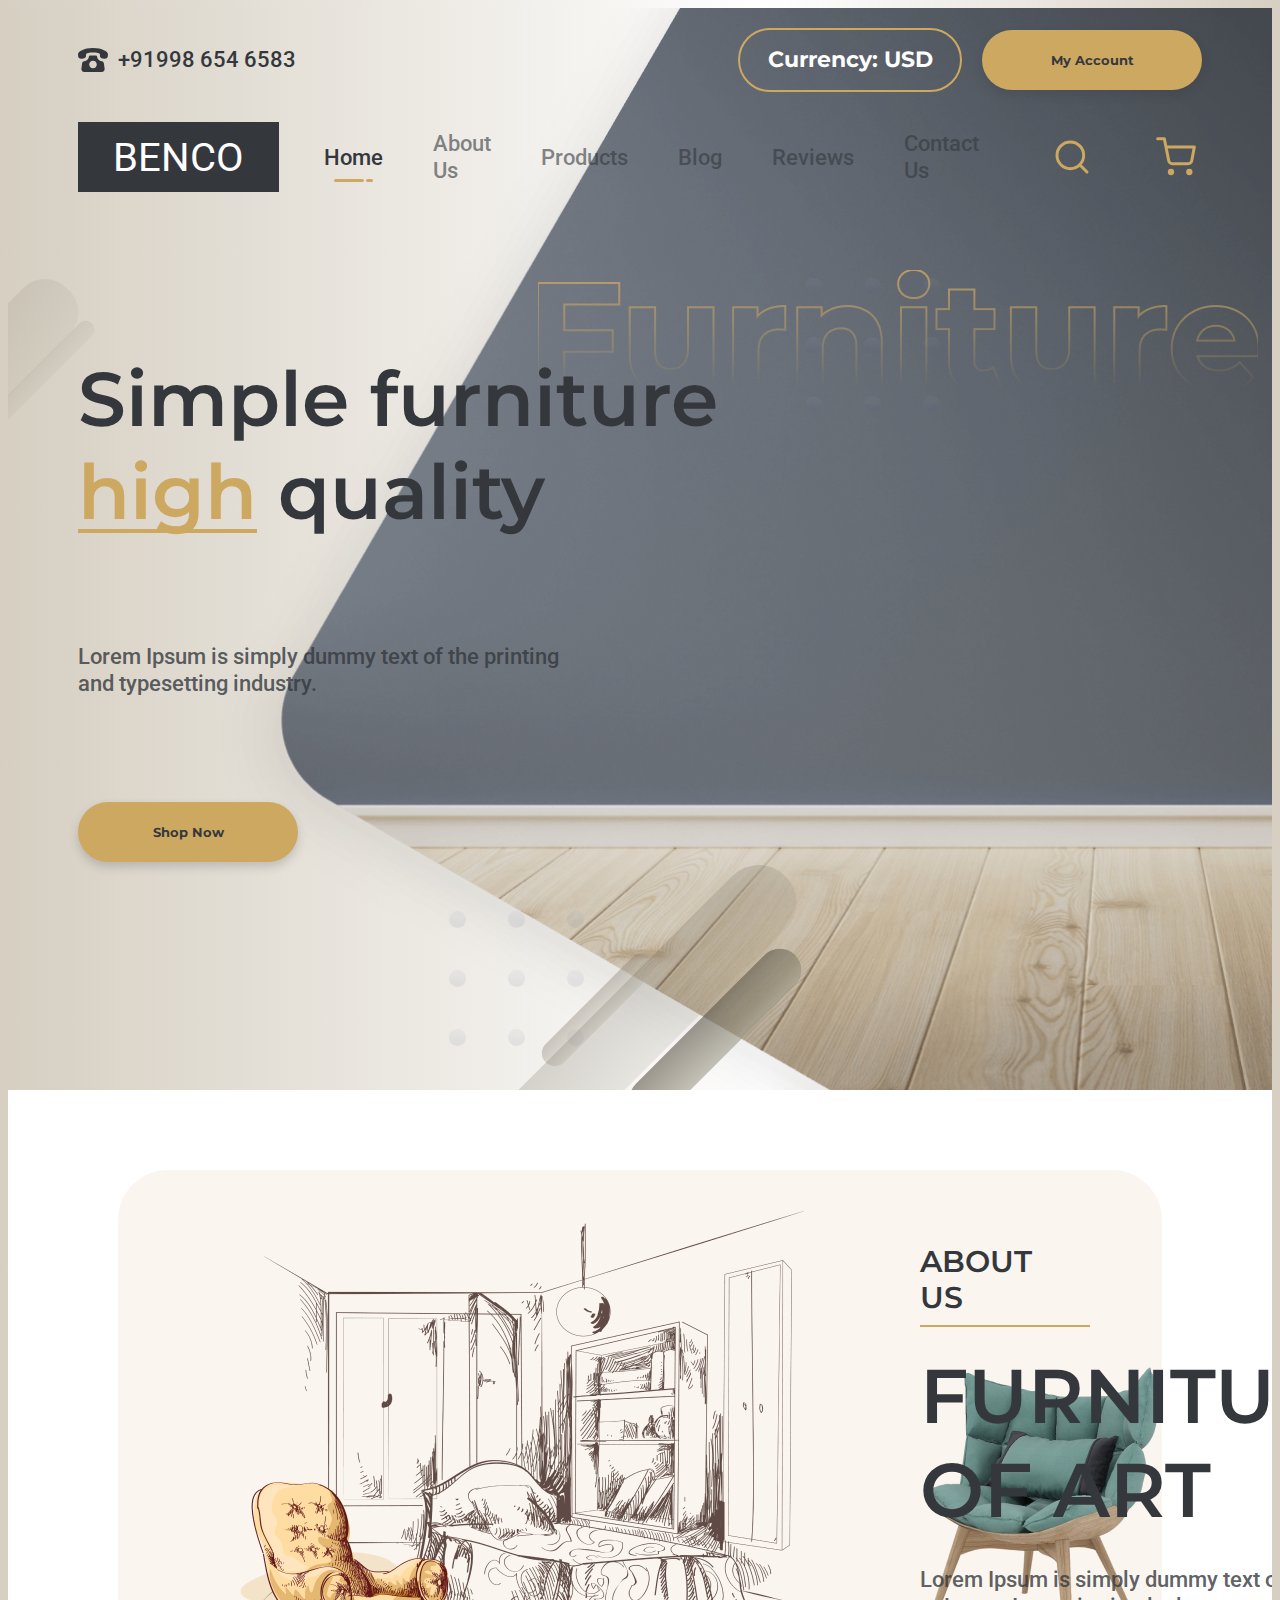
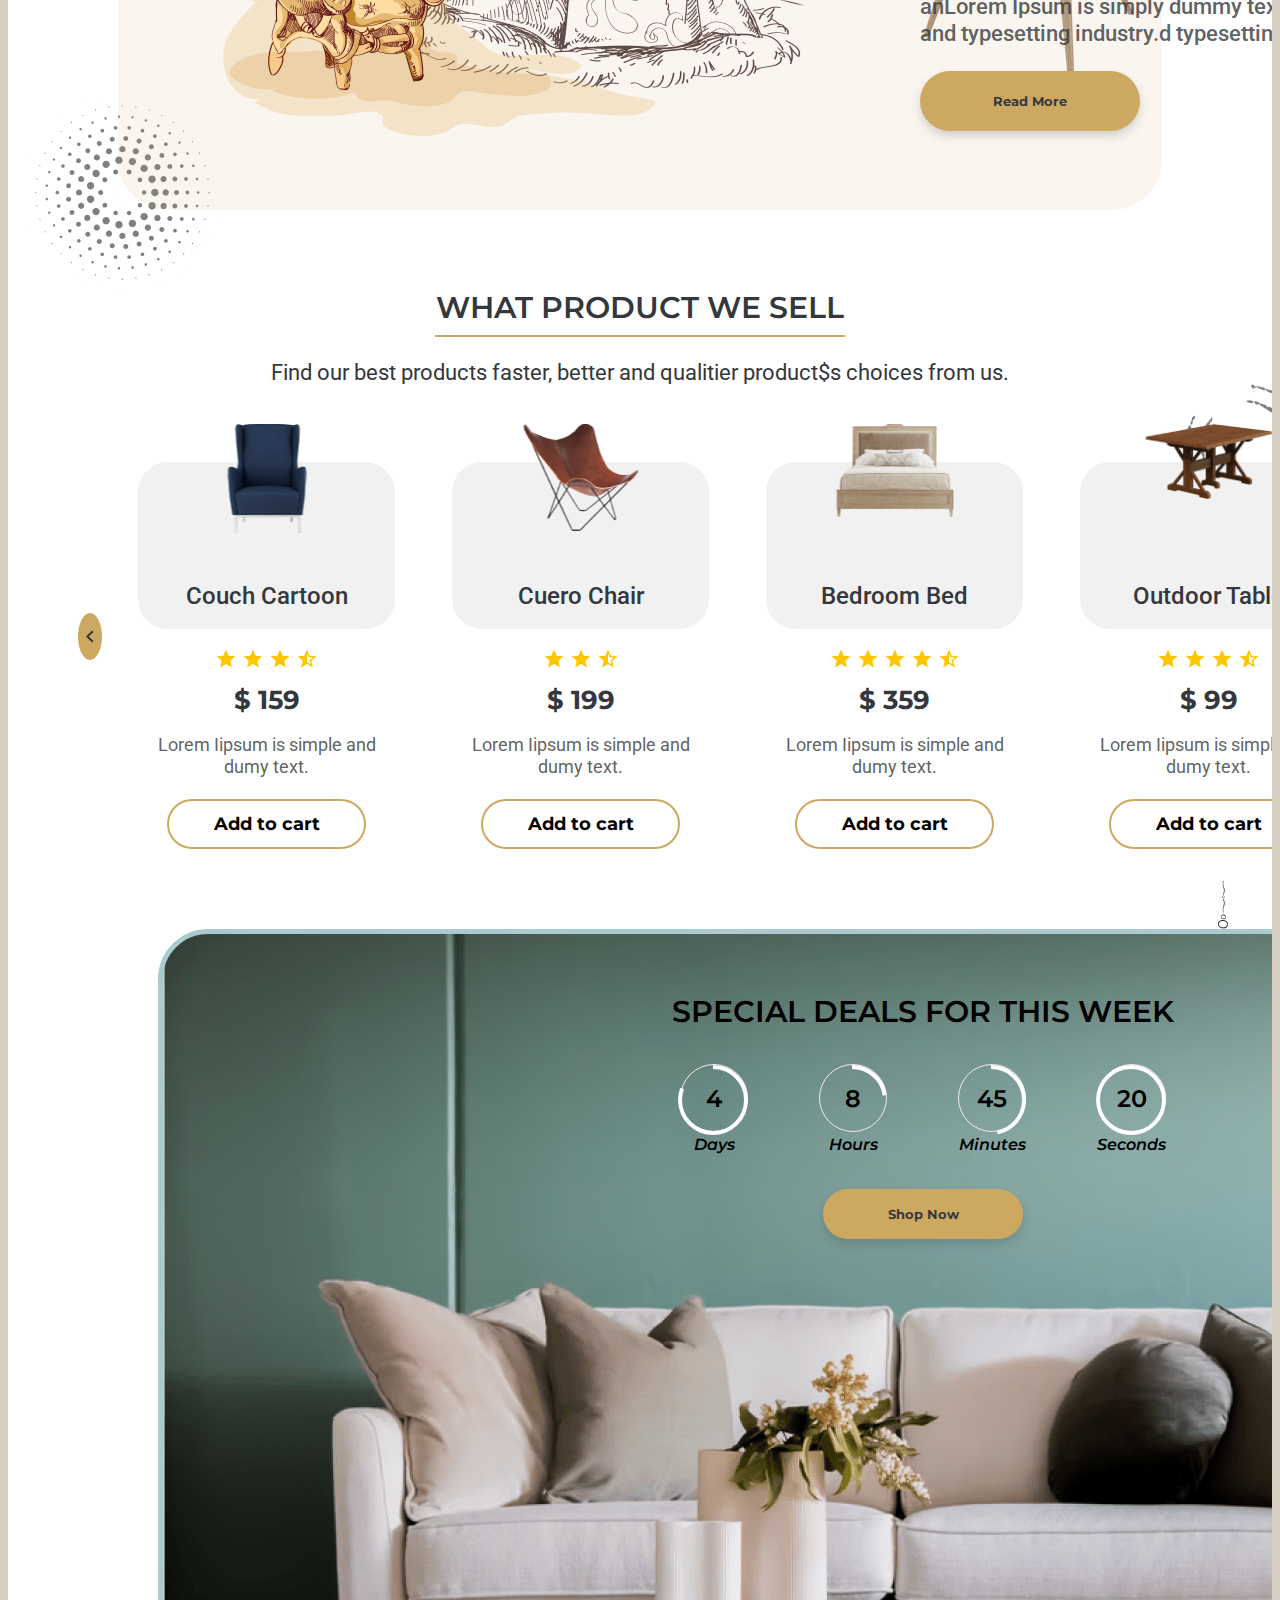
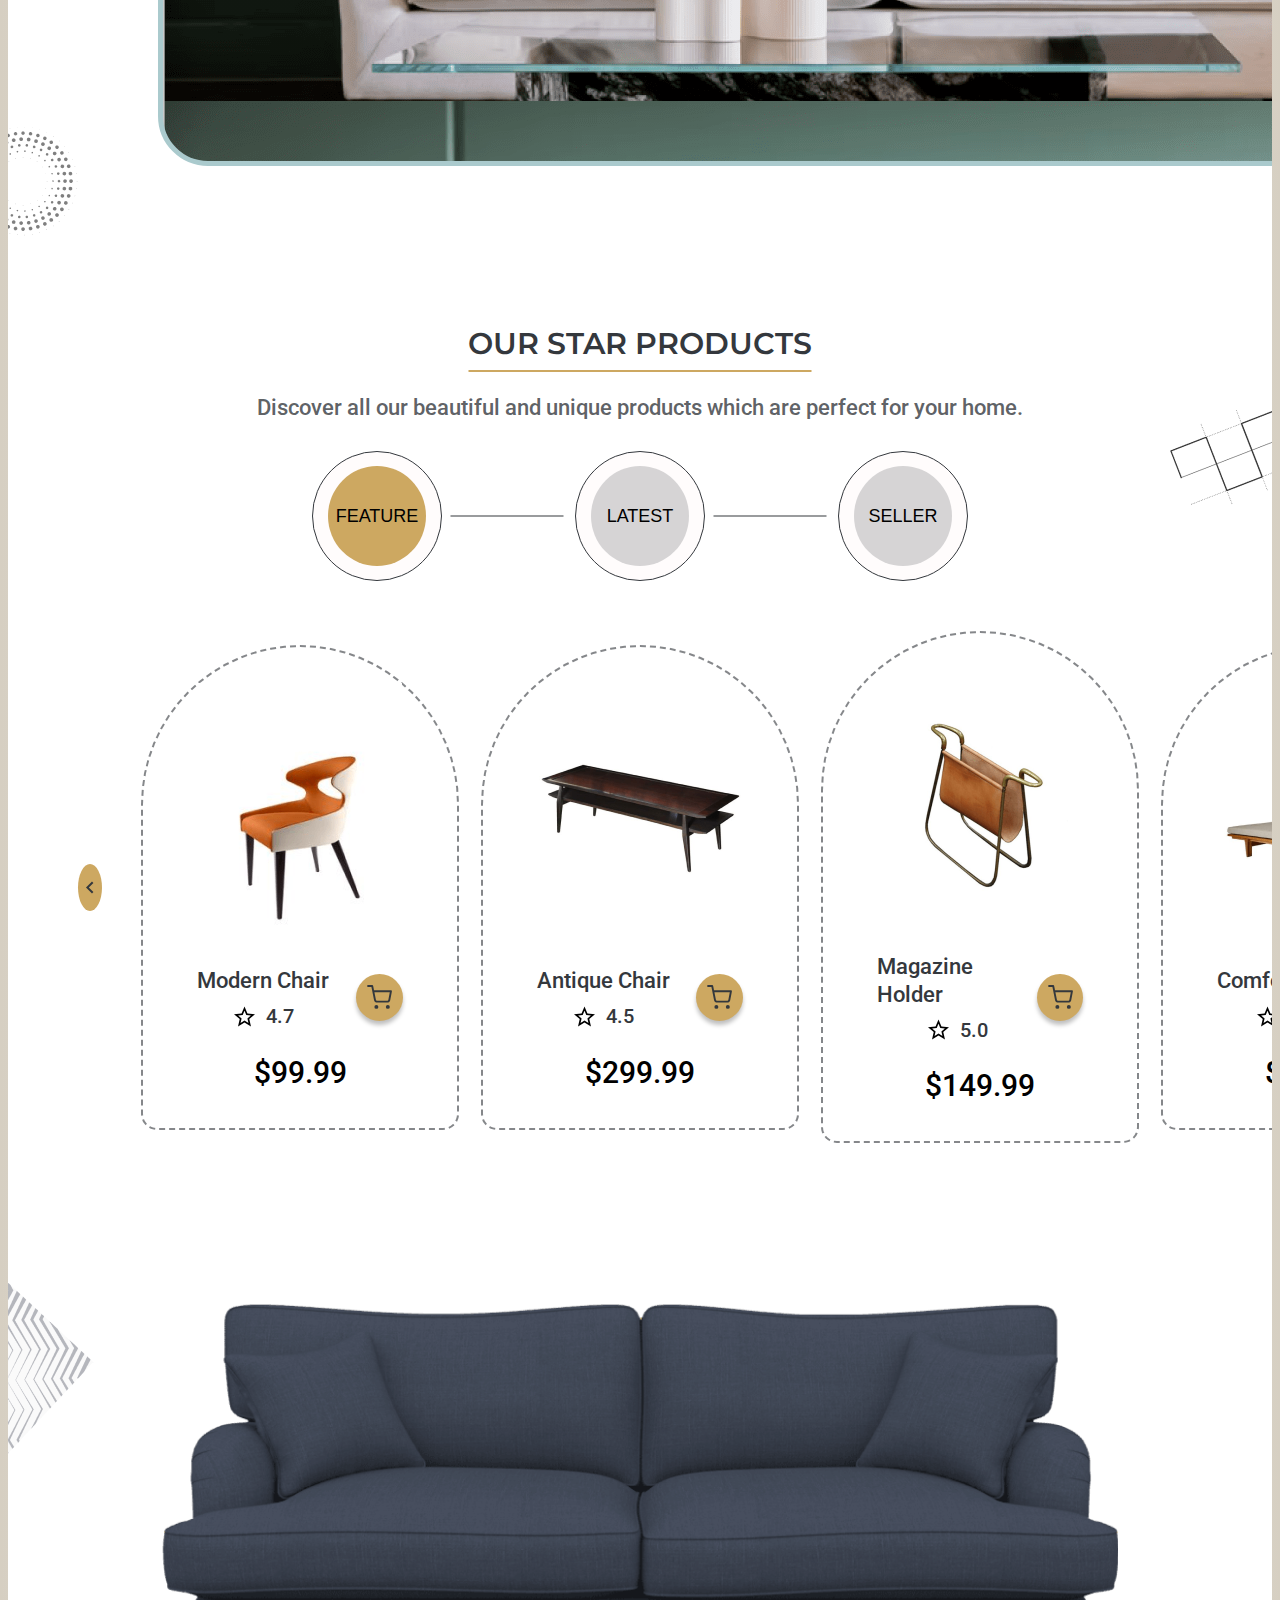
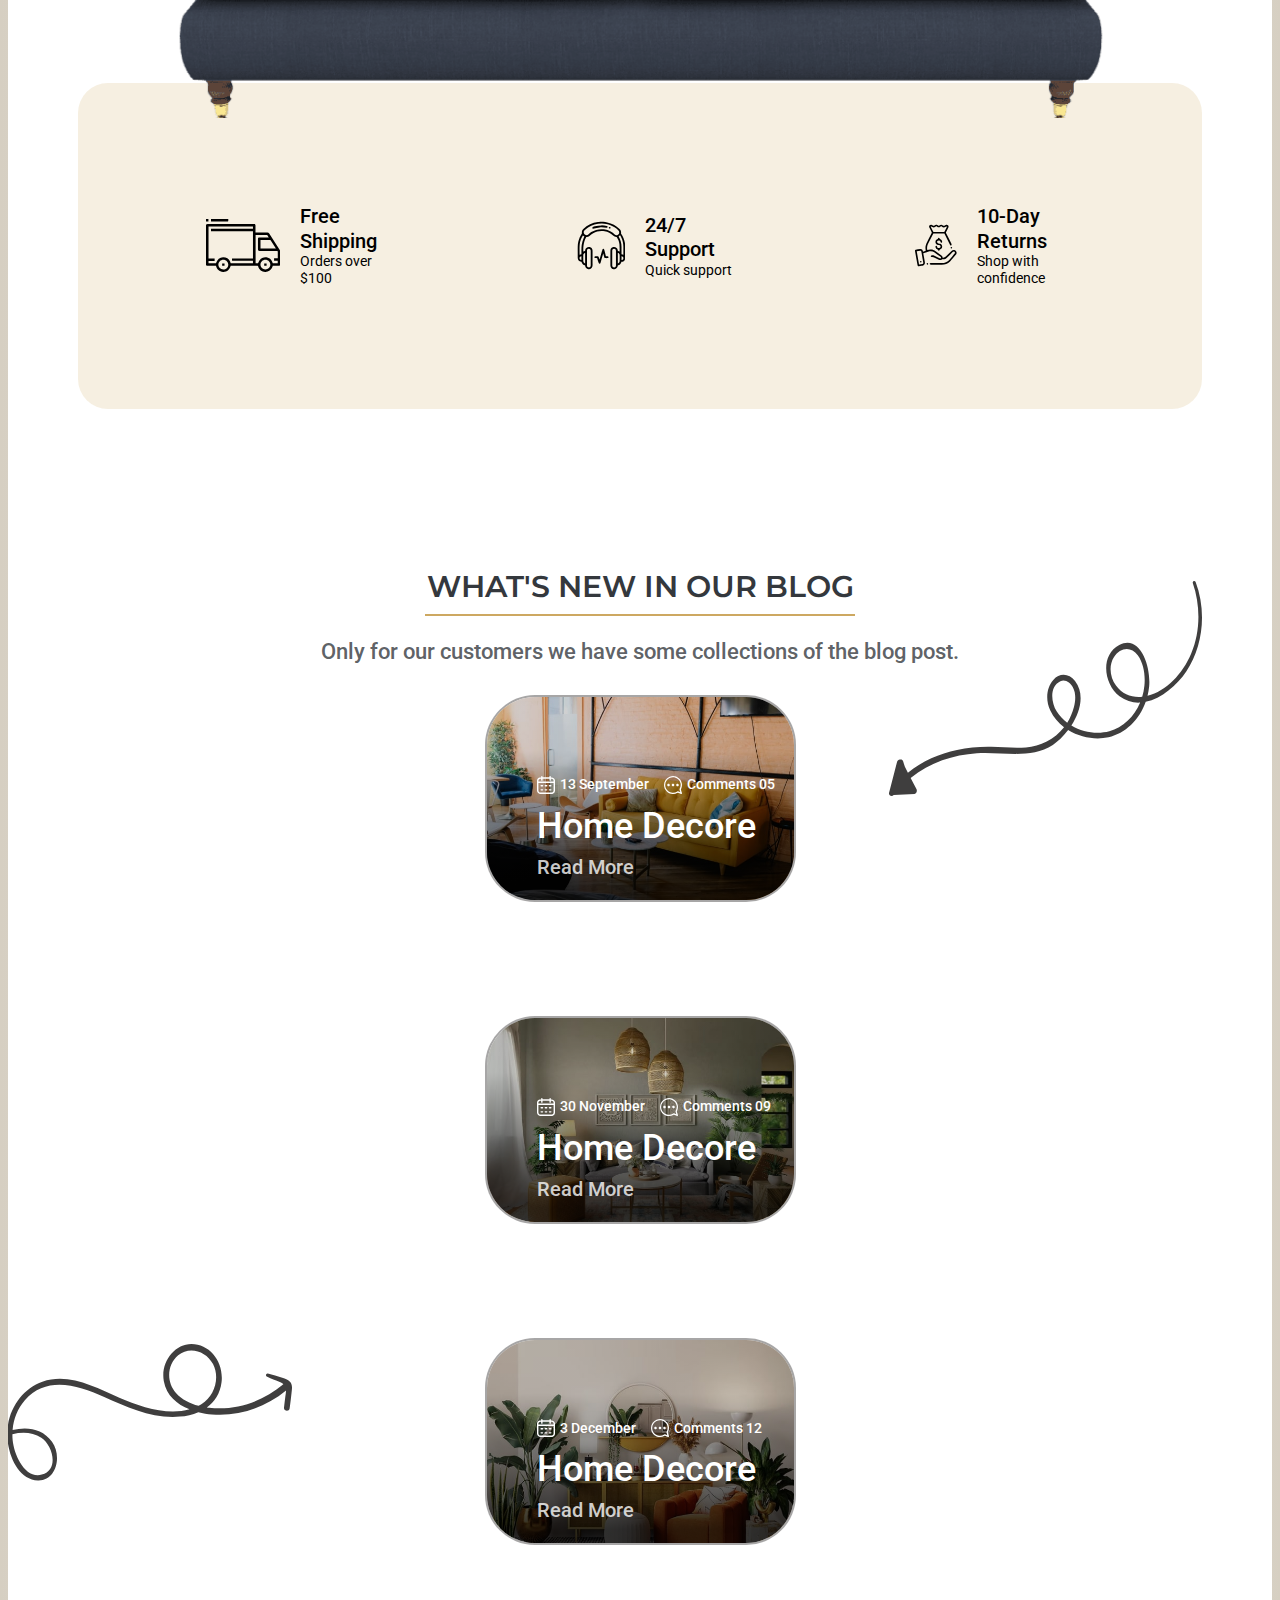
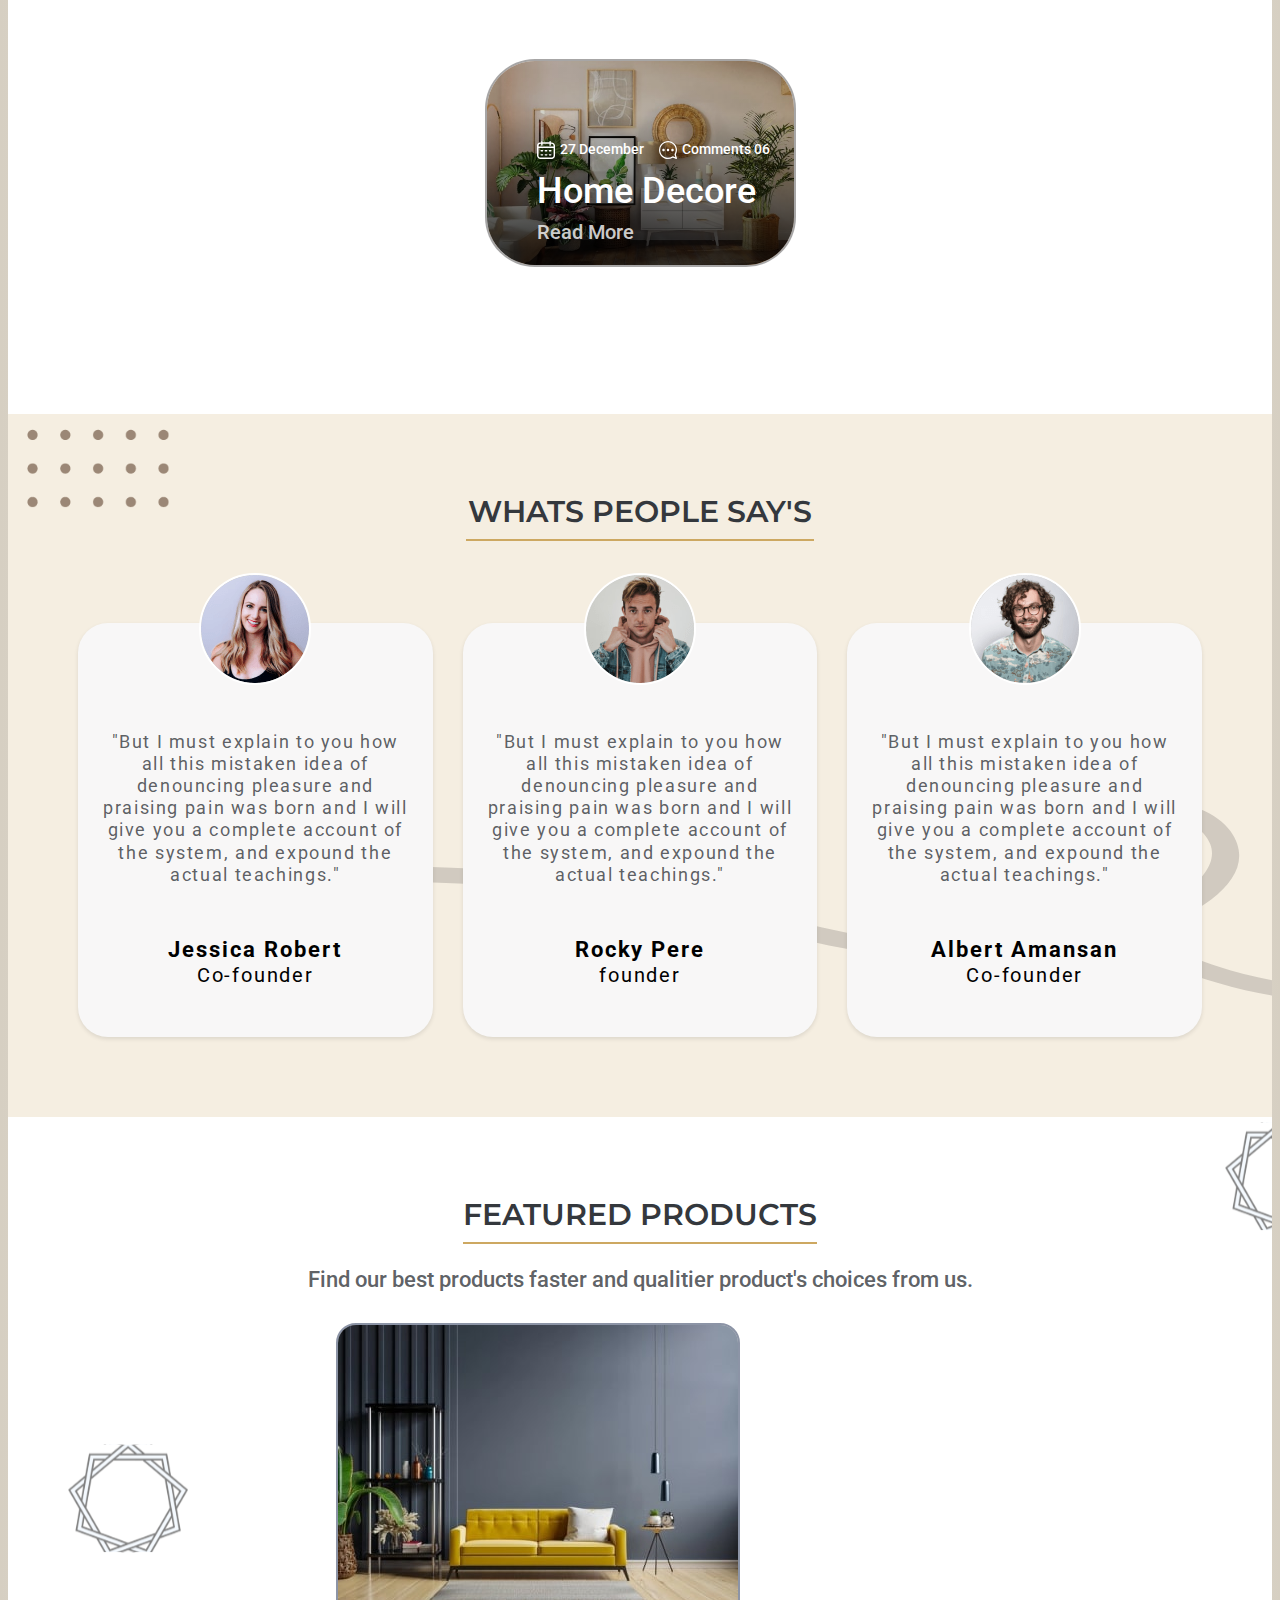
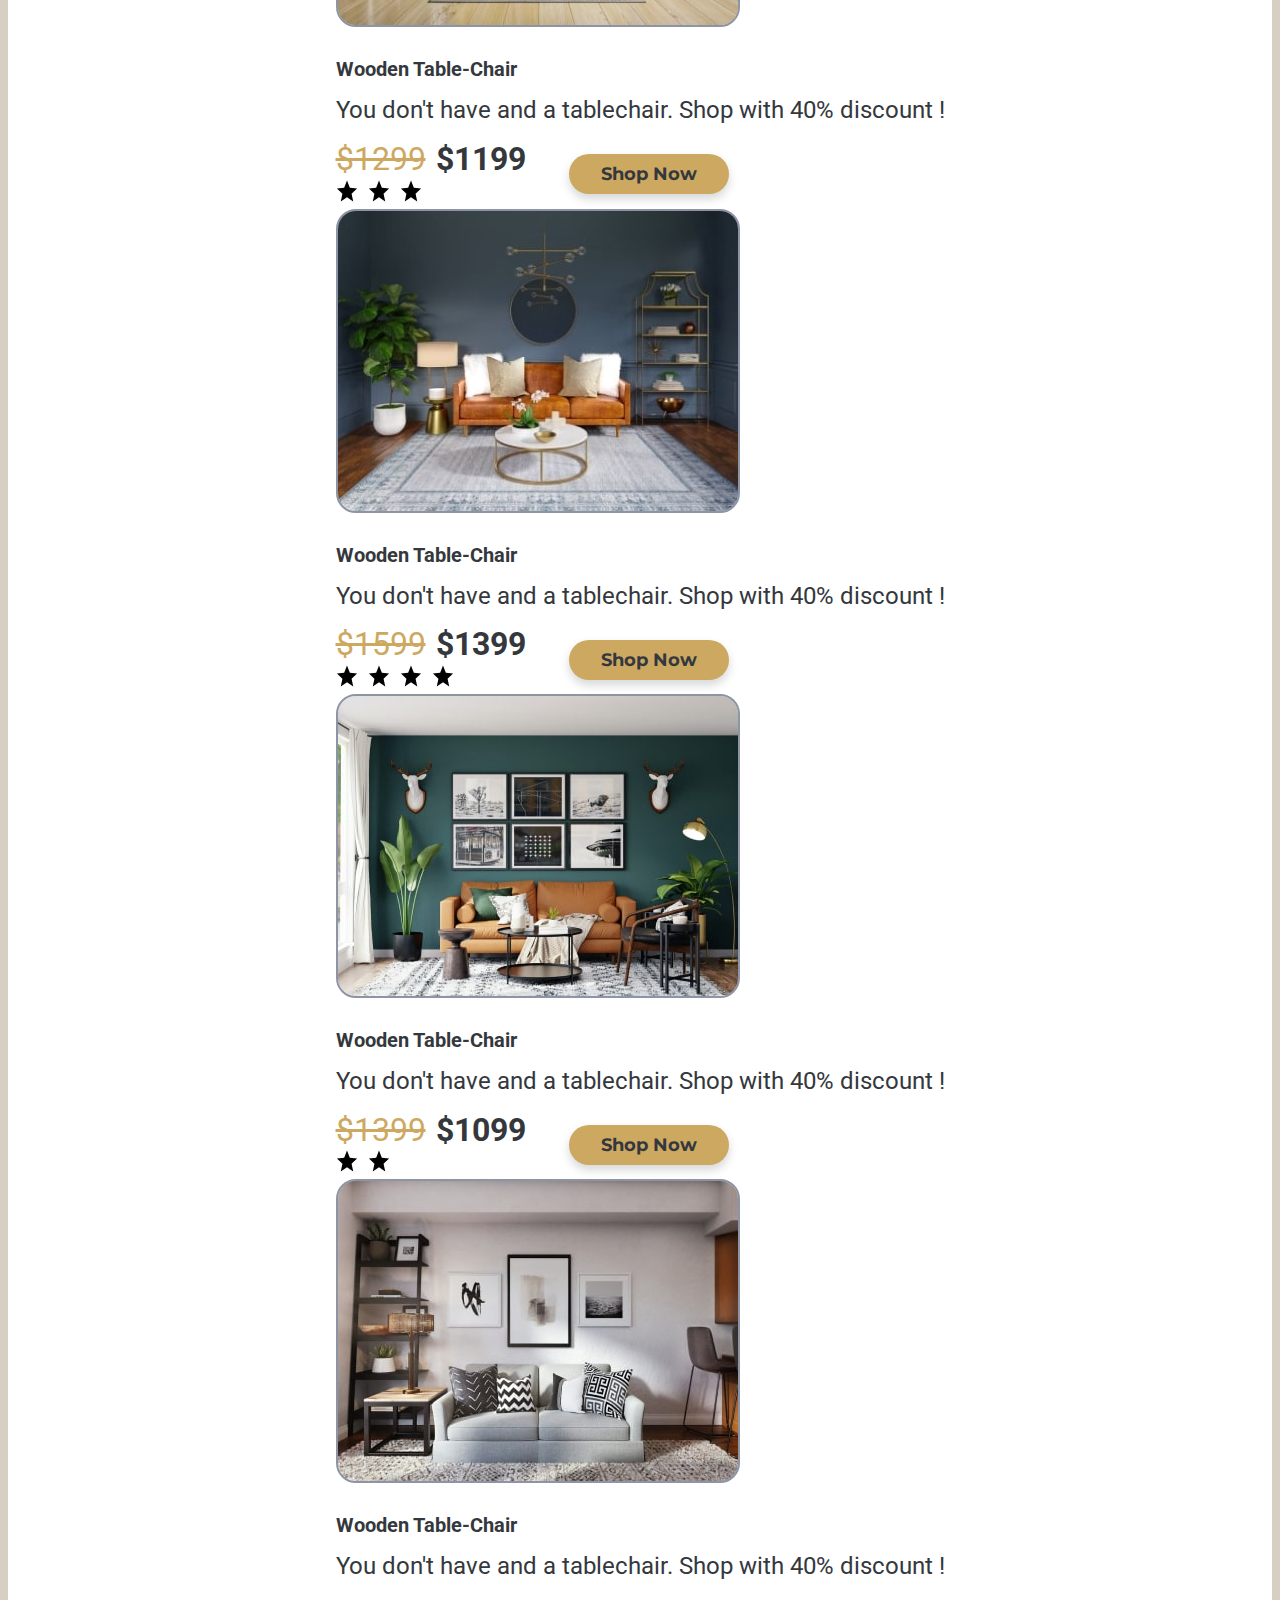
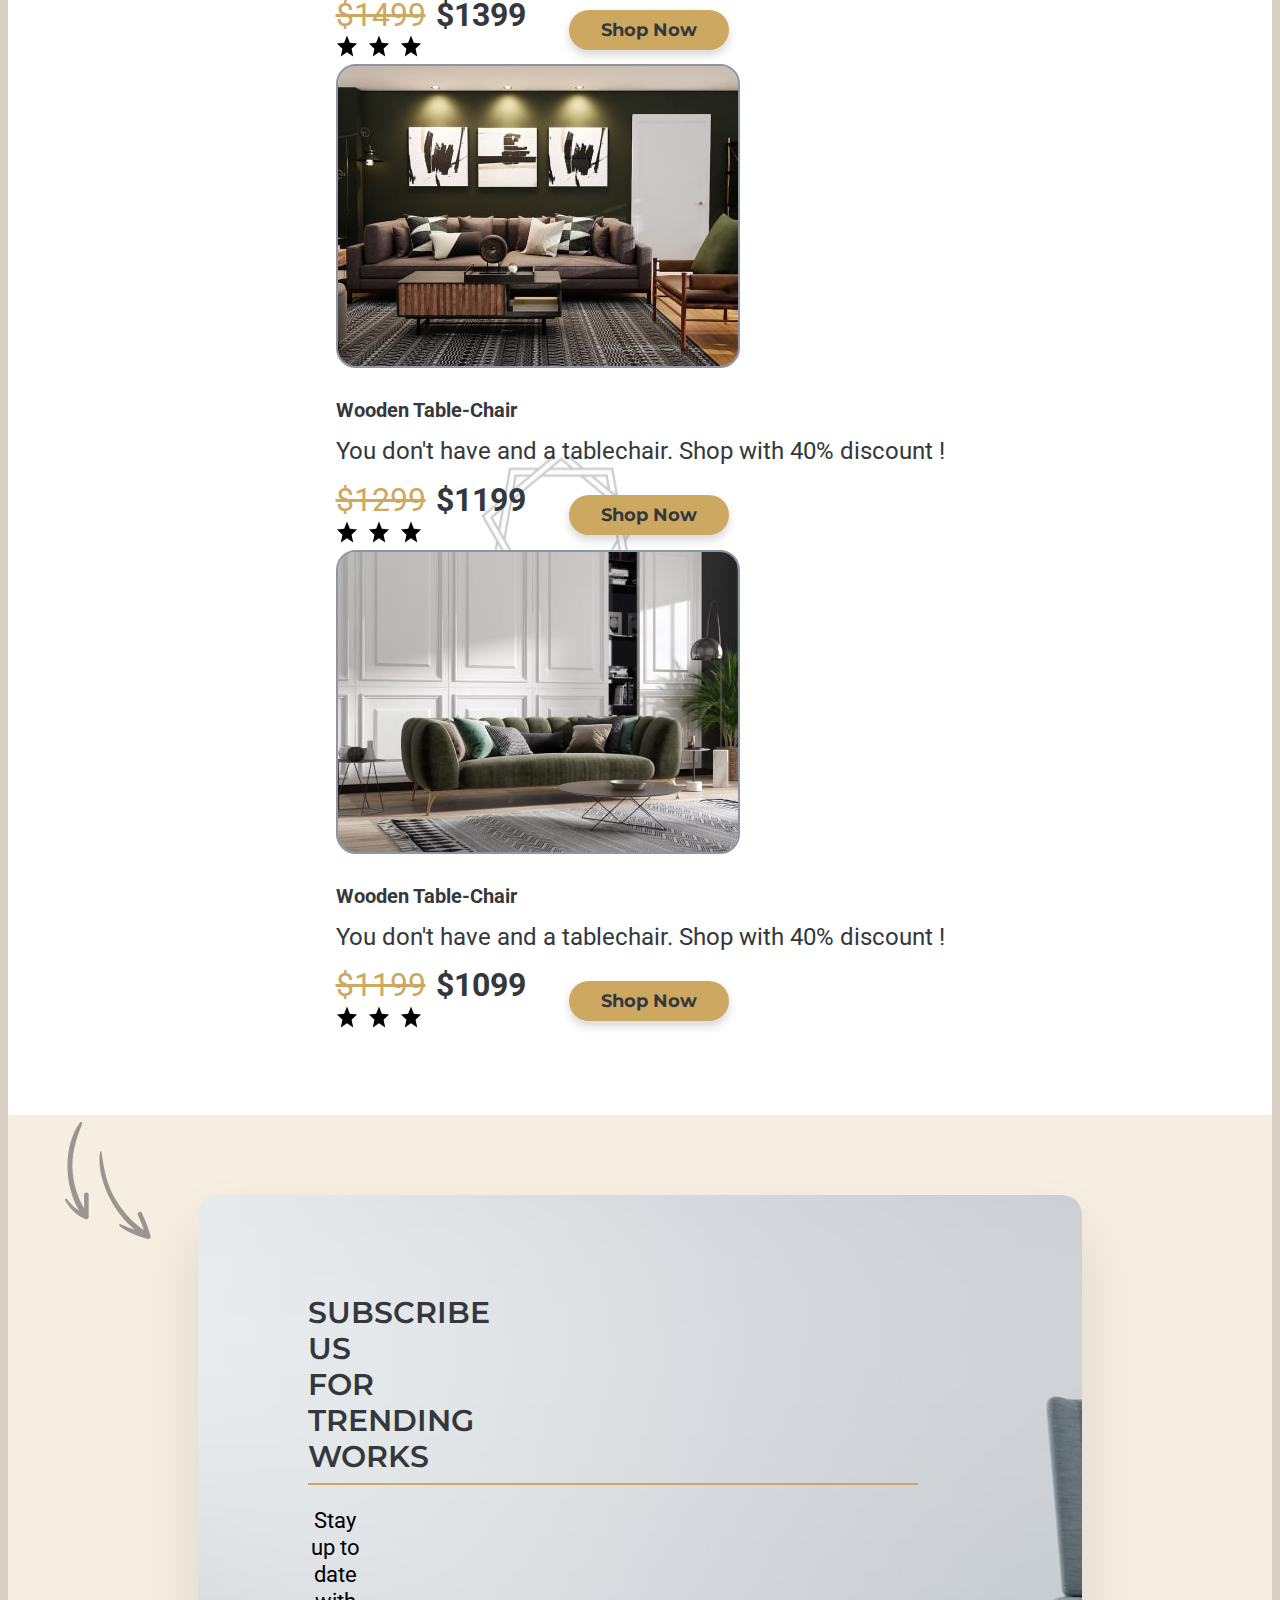
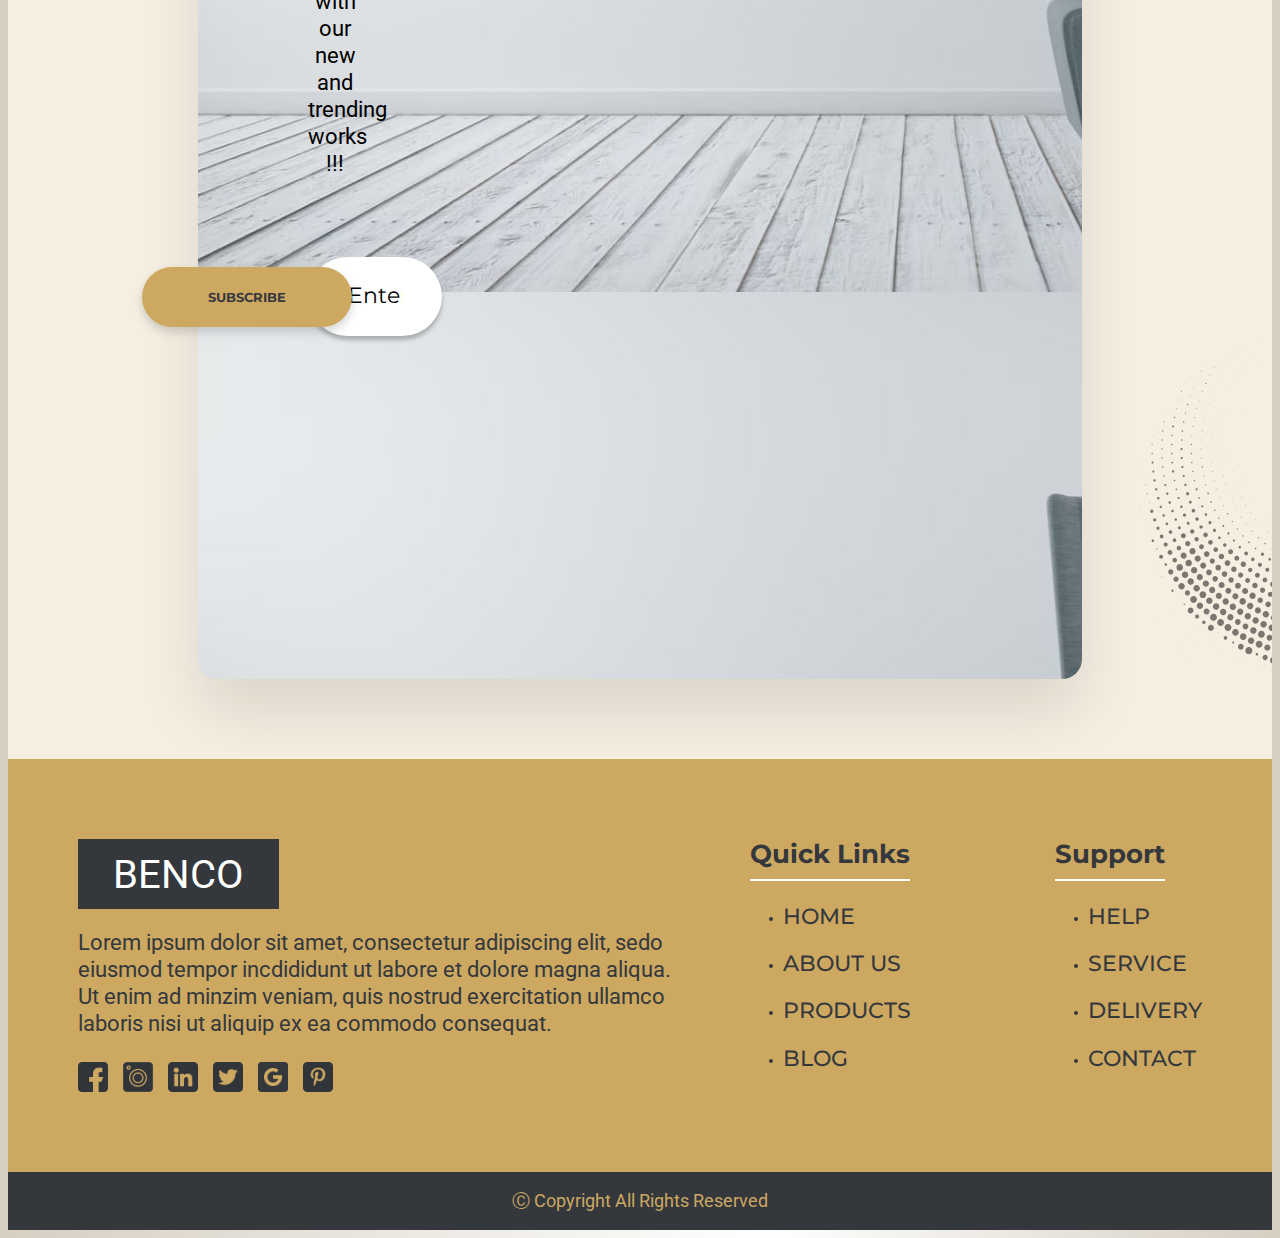
==== index.html @ bec448c9 "work about timer" ====
<!DOCTYPE html>
<html lang="en">
  <head>
    <meta charset="UTF-8" />
    <meta http-equiv="X-UA-Compatible" content="IE=edge" />
    <meta
      name="description"
      content="Online store selling furniture: tables, chairs, armchairs, beds, sofas, dressers, cabinets, etc."
    />
    <meta name="viewport" content="width=device-width, initial-scale=1.0" />
    <title>Furniture store | Home</title>
    <link
      rel="apple-touch-icon"
      sizes="180x180"
      href="./images/favicon/apple-touch-icon.png"
    />
    <link
      rel="icon"
      type="image/png"
      sizes="32x32"
      href="./images/favicon/favicon-32x32.png"
    />
    <link
      rel="icon"
      type="image/png"
      sizes="16x16"
      href="./images/favicon/favicon-16x16.png"
    />
    <link rel="manifest" href="./images/favicon/site.webmanifest" />
    <link
      rel="mask-icon"
      href="./images/favicon/safari-pinned-tab.svg"
      color="#5bbad5"
    />
    <meta name="msapplication-TileColor" content="#da532c" />
    <meta name="theme-color" content="#ffffff" />
    <link
      rel="stylesheet"
      href="https://cdnjs.cloudflare.com/ajax/libs/modern-normalize/2.0.0/modern-normalize.min.css"
      integrity="sha512-4xo8blKMVCiXpTaLzQSLSw3KFOVPWhm/TRtuPVc4WG6kUgjH6J03IBuG7JZPkcWMxJ5huwaBpOpnwYElP/m6wg=="
      crossorigin="anonymous"
      referrerpolicy="no-referrer"
    />
    <link rel="preconnect" href="https://fonts.googleapis.com" />
    <link rel="preconnect" href="https://fonts.gstatic.com" crossorigin />
    <link
      href="https://fonts.googleapis.com/css2?family=Montserrat:ital,wght@0,400;0,500;0,600;0,700;1,600&family=Roboto:ital,wght@0,400;0,500;0,700;1,500&display=swap"
      rel="stylesheet"
    />
    <link rel="stylesheet" href="./prettierrs/prettierrs.json" />
    <link rel="stylesheet" href="./css/main.min.css" />
  </head>
  <body>
    <div class="wrapper">
      <header class="page-header lock-padding">
        <div class="container">
          <div class="page-header__upper-part">
            <div class="page-header__left-part">
              <a class="phone" href="tel:+919986546583" title="Make a call"
                ><svg class="phone-icon">
                  <use
                    href="./images/icons.svg#icon-phone"
                    width="30"
                    height="30"
                  />
                </svg>
                <span>+91998 654 6583</span></a
              >
              <p class="welcome is-hidden" data-welcome-user>
                Welcome <span class="username" data-username></span> to the
                Benko store!
              </p>
            </div>
            <div class="page-header__right-part">
              <div class="page-header__currency">
                <p
                  class="page-header__type-currency page-header__type-currency--home-page"
                >
                  Currency: USD
                </p>
              </div>
              <button
                class="page-header_sign-out-btn btn is-hidden"
                type="button"
                data-sign-out
              >
                Sign out
              </button>
              <button
                class="page-header_account-btn btn"
                type="button"
                data-modal-open
                data-account
              >
                My Account
              </button>
            </div>
          </div>
          <div class="page-header__lower-part">
            <nav class="navigation">
              <a class="logo" href="/">BENCO</a>
              <ul class="navigation__list">
                <li class="navigation__item">
                  <a class="navigation__link navigation__link--active" href="/"
                    >Home</a
                  >
                </li>
                <li class="navigation__item">
                  <a class="navigation__link" href="#about-us">About Us</a>
                </li>
                <li class="navigation__item">
                  <a class="navigation__link" href="#products">Products</a>
                </li>
                <li class="navigation__item">
                  <a class="navigation__link" href="#blog">Blog</a>
                </li>
                <li class="navigation__item">
                  <a class="navigation__link" href="#reviews">Reviews</a>
                </li>
                <li class="navigation__item">
                  <a class="navigation__link" href="#contact">Contact Us</a>
                </li>
              </ul>
            </nav>
            <form class="page-header__search-form">
              <input
                class="page-header__search-input"
                type="text"
                name="search"
              />
              <button class="page-header__search-btn" type="button">
                <svg class="page-header__search-icon">
                  <use
                    href="./images/icons.svg#icon-search"
                    width="40"
                    height="40"
                  />
                </svg>
              </button>
            </form>
            <button class="page-header__basket-btn" type="button">
              <svg class="page-header__basket-icon" width="40" height="40">
                <use href="./images/icons.svg#icon-shopping-cart" />
              </svg>
            </button>
          </div>
        </div>
      </header>
      <main class="page-main">
        <section class="hero">
          <div class="hero__container container">
            <h1 class="hero__title">
              Simple furniture
              <span class="hero__title--accent">high</span> quality
            </h1>
            <p class="hero__text">
              Lorem Ipsum is simply dummy text of the printing and typesetting
              industry.
            </p>
            <div class="hero__animated-decorative-bg">
              <div
                class="hero__decorative-element-bg hero__decorative-element-bg--plant"
              ></div>
              <div
                class="hero__decorative-element-bg hero__decorative-element-bg--sofa"
              ></div>
              <div
                class="hero__decorative-element-bg hero__decorative-element-bg--lamp"
              ></div>
            </div>
            <button class="hero__btn btn" type="button">Shop Now</button>
            <div class="hero_decor hero_decor--up">
              <div class="hero_circle"></div>
              <div class="hero_circle"></div>
              <div class="hero_circle"></div>
              <div class="hero_circle"></div>
              <div class="hero_circle"></div>
              <div class="hero_circle"></div>
              <div class="hero_circle"></div>
              <div class="hero_circle"></div>
              <div class="hero_circle"></div>
            </div>
            <div class="hero_decor hero_decor--down">
              <div class="hero_circle"></div>
              <div class="hero_circle"></div>
              <div class="hero_circle"></div>
              <div class="hero_circle"></div>
              <div class="hero_circle"></div>
              <div class="hero_circle"></div>
              <div class="hero_circle"></div>
              <div class="hero_circle"></div>
              <div class="hero_circle"></div>
            </div>
            <div class="hero_left-wide-line"></div>
            <div class="hero_left-thin-line"></div>
            <div class="hero_down-small-line"></div>
            <div class="hero_down-medium-line"></div>
            <div class="hero_down-big-line"></div>
          </div>
        </section>
        <section class="about-us" id="about-us">
          <div class="about-us__container container">
            <div class="about-us__background">
              <div class="about-us__content">
                <h2 class="about-us__title section-title decor-title-element">
                  About us
                </h2>
                <p class="about-us__after-title">Furniture of art</p>
                <p class="about-us__text">
                  Lorem Ipsum is simply dummy text of the printing anLorem Ipsum
                  is simply dummy text of the printing and typesetting
                  industry.d typesetting industry.
                </p>
                <button class="about-us__btn btn" type="button">
                  Read More
                </button>
              </div>
            </div>
          </div>
        </section>
        <section class="products" id="products">
          <div class="products__container container">
            <h2 class="section-title products__title decor-title-element">
              WHAT PRODUCT WE SELL
            </h2>
            <p class="products__text">
              Find our best products faster, better and qualitier product&#36;s
              choices from us.
            </p>
            <div class="products__slider">
              <button class="products__circle-btn circle-btn" type="button">
                <svg class="circle-btn-icon" width="12" height="15">
                  <use href="./images/icons.svg#icon-vector-left"></use>
                </svg>
              </button>
              <ul class="products__list">
                <li class="products__item">
                  <div class="products__img-wrapper">
                    <img
                      class="products__img"
                      src="./images/couch-cartoon-min.png"
                      alt="blue couch"
                      width="79"
                      height="109"
                    />
                  </div>
                  <div class="products__text-wrapper">
                    <h3 class="products__name">Couch Cartoon</h3>
                  </div>
                  <div class="products__rating">
                    <svg class="products__icon" width="20" height="19">
                      <use href="./images/icons.svg#icon-star-yellow"></use>
                    </svg>
                    <svg class="products__icon" width="20" height="19">
                      <use href="./images/icons.svg#icon-star-yellow"></use>
                    </svg>
                    <svg class="products__icon" width="20" height="19">
                      <use href="./images/icons.svg#icon-star-yellow"></use>
                    </svg>
                    <svg class="products__icon" width="20" height="19">
                      <use
                        href="./images/icons.svg#icon-star-yellow-white"
                      ></use>
                    </svg>
                  </div>
                  <p class="products__price">&#36; 159</p>
                  <p class="products__about-product">
                    Lorem Iipsum is simple and dumy text.
                  </p>
                  <button class="products__btn-add-to-cart" type="button">
                    Add to cart
                  </button>
                </li>
                <li class="products__item">
                  <div class="products__img-wrapper">
                    <img
                      class="products__img"
                      src="./images/cuero-chair-min.png"
                      alt="blue couch"
                      width="115"
                      height="107"
                    />
                  </div>
                  <div class="products__text-wrapper">
                    <h3 class="products__name">Cuero Chair</h3>
                  </div>
                  <div class="products__rating">
                    <svg class="products__icon" width="20" height="19">
                      <use href="./images/icons.svg#icon-star-yellow"></use>
                    </svg>
                    <svg class="products__icon" width="20" height="19">
                      <use href="./images/icons.svg#icon-star-yellow"></use>
                    </svg>
                    <svg class="products__icon" width="20" height="19">
                      <use
                        href="./images/icons.svg#icon-star-yellow-white"
                      ></use>
                    </svg>
                  </div>
                  <p class="products__price">&#36; 199</p>
                  <p class="products__about-product">
                    Lorem Iipsum is simple and dumy text.
                  </p>
                  <button class="products__btn-add-to-cart" type="button">
                    Add to cart
                  </button>
                </li>
                <li class="products__item">
                  <div class="products__img-wrapper">
                    <img
                      class="products__img"
                      src="./images/bedroom-bed-min.png"
                      alt="blue couch"
                      width="117"
                      height="93"
                    />
                  </div>
                  <div class="products__text-wrapper">
                    <h3 class="products__name">Bedroom Bed</h3>
                  </div>
                  <div class="products__rating">
                    <svg class="products__icon" width="20" height="19">
                      <use href="./images/icons.svg#icon-star-yellow"></use>
                    </svg>
                    <svg class="products__icon" width="20" height="19">
                      <use href="./images/icons.svg#icon-star-yellow"></use>
                    </svg>
                    <svg class="products__icon" width="20" height="19">
                      <use href="./images/icons.svg#icon-star-yellow"></use>
                    </svg>
                    <svg class="products__icon" width="20" height="19">
                      <use href="./images/icons.svg#icon-star-yellow"></use>
                    </svg>
                    <svg class="products__icon" width="20" height="19">
                      <use
                        href="./images/icons.svg#icon-star-yellow-white"
                      ></use>
                    </svg>
                  </div>
                  <p class="products__price">&#36; 359</p>
                  <p class="products__about-product">
                    Lorem Iipsum is simple and dumy text.
                  </p>
                  <button class="products__btn-add-to-cart" type="button">
                    Add to cart
                  </button>
                </li>
                <li class="products__item">
                  <div class="products__img-wrapper">
                    <img
                      class="products__img"
                      src="./images/outdoor-table-min.png"
                      alt="blue couch"
                      width="130"
                      height="76"
                    />
                  </div>
                  <div class="products__text-wrapper">
                    <h3 class="products__name">Outdoor Table</h3>
                  </div>
                  <div class="products__rating">
                    <svg class="products__icon" width="20" height="19">
                      <use href="./images/icons.svg#icon-star-yellow"></use>
                    </svg>
                    <svg class="products__icon" width="20" height="19">
                      <use href="./images/icons.svg#icon-star-yellow"></use>
                    </svg>
                    <svg class="products__icon" width="20" height="19">
                      <use href="./images/icons.svg#icon-star-yellow"></use>
                    </svg>
                    <svg class="products__icon" width="20" height="19">
                      <use
                        href="./images/icons.svg#icon-star-yellow-white"
                      ></use>
                    </svg>
                  </div>
                  <p class="products__price">&#36; 99</p>
                  <p class="products__about-product">
                    Lorem Iipsum is simple and dumy text.
                  </p>
                  <button class="products__btn-add-to-cart" type="button">
                    Add to cart
                  </button>
                </li>
                <li class="products__item">
                  <div class="products__img-wrapper">
                    <img
                      class="products__img"
                      src="./images/wooden-drawer-min.png"
                      alt="blue couch"
                      width="80"
                      height="107"
                    />
                  </div>
                  <div class="products__text-wrapper">
                    <h3 class="products__name">Wooden Drawer</h3>
                  </div>
                  <div class="products__rating">
                    <svg class="products__icon" width="20" height="19">
                      <use href="./images/icons.svg#icon-star-yellow"></use>
                    </svg>
                    <svg class="products__icon" width="20" height="19">
                      <use href="./images/icons.svg#icon-star-yellow"></use>
                    </svg>
                    <svg class="products__icon" width="20" height="19">
                      <use
                        href="./images/icons.svg#icon-star-yellow-white"
                      ></use>
                    </svg>
                  </div>
                  <p class="products__price">&#36; 299</p>
                  <p class="products__about-product">
                    Lorem Iipsum is simple and dumy text.
                  </p>
                  <button class="products__btn-add-to-cart" type="button">
                    Add to cart
                  </button>
                </li>
              </ul>
              <button class="products__circle-btn circle-btn" type="button">
                <svg class="circle-btn-icon" width="12" height="15">
                  <use href="./images/icons.svg#icon-vector-right"></use>
                </svg>
              </button>
            </div>
          </div>
        </section>
        <section class="sale" id="sale">
          <div class="sale__container container">
            <div class="sale__content">
              <h2 class="sale__title section-title">
                SPECIAL DEALS FOR THIS WEEK
              </h2>
              <div class="sale__timer">
                <p class="sale__days">
                  <span class="sale__timer-value" data-timer-days
                    >4<svg class="sale__timer-state" height="100" width="100">
                      <circle
                        class="sale__circle days"
                        cx="45"
                        cy="45"
                        r="33"
                        data-visual-timer-days
                      /></svg></span
                  ><span class="sale__timer-text">Days</span>
                </p>
                <p class="sale__hours">
                  <span class="sale__timer-value" data-timer-hours
                    >8<svg class="sale__timer-state" height="100" width="100">
                      <circle
                        class="sale__circle hours"
                        cx="45"
                        cy="45"
                        r="33"
                      /></svg></span
                  ><span class="sale__timer-text">Hours</span>
                </p>
                <p class="sale__minutes">
                  <span class="sale__timer-value" data-timer-minutes
                    >45<svg class="sale__timer-state" height="100" width="100">
                      <circle
                        class="sale__circle minutes"
                        cx="45"
                        cy="45"
                        r="33"
                      /></svg></span
                  ><span class="sale__timer-text">Minutes</span>
                </p>
                <p class="sale__seconds">
                  <span class="sale__timer-value" data-timer-seconds
                    >20<svg class="sale__timer-state" height="100" width="100">
                      <circle
                        class="sale__circle seconds"
                        cx="45"
                        cy="45"
                        r="33"
                      /></svg></span
                  ><span class="sale__timer-text">Seconds</span>
                </p>
              </div>
              <button class="sale__btn btn" type="button">Shop Now</button>
            </div>
          </div>
        </section>
        <section class="star-products">
          <div class="star-products__container container">
            <h2 class="star-products__title section-title decor-title-element">
              OUR STAR PRODUCTS
            </h2>
            <p class="star-products__text">
              Discover all our beautiful and unique products which are perfect
              for your home.
            </p>
            <ul class="star-products__filter">
              <li class="star-products__filter-item">
                <button
                  class="star-products__filter-btn star-products__filter-btn--active"
                  type="button"
                >
                  <div class="filter-btn-circle">
                    <span class="star-products__filter-type">FEATURE</span>
                  </div>
                </button>
              </li>
              <li class="star-products__filter-item">
                <button class="star-products__filter-btn" type="button">
                  <div class="filter-btn-circle">
                    <span class="star-products__filter-type">LATEST</span>
                  </div>
                </button>
              </li>
              <li class="star-products__filter-item">
                <button class="star-products__filter-btn" type="button">
                  <div class="filter-btn-circle">
                    <span class="star-products__filter-type">SELLER</span>
                  </div>
                </button>
              </li>
            </ul>
            <div class="star-products__slider">
              <button
                class="star-products__circle-btn circle-btn"
                type="button"
              >
                <svg class="circle-btn-icon" width="12" height="15">
                  <use href="./images/icons.svg#icon-vector-left"></use>
                </svg>
              </button>
              <ul class="star-products__list">
                <li class="star-products__item">
                  <div class="star-products__img-wrapper">
                    <img
                      src="./images/modern-chair-min.png"
                      alt="chair"
                      width="204"
                      height="270"
                    />
                  </div>
                  <div class="star-products__path-content-wrapper">
                    <div class="star-products__title-rating-wrapper">
                      <h3 class="star-products__title-card">Modern Chair</h3>
                      <p class="star-products__rating">
                        <svg
                          class="star-products__rating-icon"
                          width="23"
                          height="23"
                        >
                          <use
                            href="./images/icons.svg#icon-star-dark-border"
                          ></use>
                        </svg>
                        4.7
                      </p>
                    </div>
                    <button class="star-products__btn-cart" type="button">
                      <svg
                        class="star-products__btn-cart-icon"
                        width="25"
                        height="25"
                      >
                        <use href="./images/icons.svg#icon-shopping-cart" />
                      </svg>
                    </button>
                  </div>
                  <p class="star-products__price">&#36;99.99</p>
                </li>
                <li class="star-products__item">
                  <div class="star-products__img-wrapper">
                    <img
                      src="./images/antique-chair-min.png"
                      alt="chair"
                      width="203"
                      height="155"
                    />
                  </div>
                  <div class="star-products__path-content-wrapper">
                    <div class="star-products__title-rating-wrapper">
                      <h3 class="star-products__title-card">Antique Chair</h3>
                      <p class="star-products__rating">
                        <svg
                          class="star-products__rating-icon"
                          width="23"
                          height="23"
                        >
                          <use
                            href="./images/icons.svg#icon-star-dark-border"
                          ></use>
                        </svg>
                        4.5
                      </p>
                    </div>
                    <button class="star-products__btn-cart" type="button">
                      <svg
                        class="star-products__btn-cart-icon"
                        width="25"
                        height="25"
                      >
                        <use href="./images/icons.svg#icon-shopping-cart" />
                      </svg>
                    </button>
                  </div>
                  <p class="star-products__price">&#36;299.99</p>
                </li>
                <li class="star-products__item">
                  <div class="star-products__img-wrapper">
                    <img
                      src="./images/magazine-holder-min.png"
                      alt="Magazine Holder"
                      width="176"
                      height="176"
                    />
                  </div>
                  <div class="star-products__path-content-wrapper">
                    <div class="star-products__title-rating-wrapper">
                      <h3 class="star-products__title-card">Magazine Holder</h3>
                      <p class="star-products__rating">
                        <svg
                          class="star-products__rating-icon"
                          width="23"
                          height="23"
                        >
                          <use
                            href="./images/icons.svg#icon-star-dark-border"
                          ></use>
                        </svg>
                        5.0
                      </p>
                    </div>
                    <button class="star-products__btn-cart" type="button">
                      <svg
                        class="star-products__btn-cart-icon"
                        width="25"
                        height="25"
                      >
                        <use href="./images/icons.svg#icon-shopping-cart" />
                      </svg>
                    </button>
                  </div>
                  <p class="star-products__price">&#36;149.99</p>
                </li>
                <li class="star-products__item">
                  <div class="star-products__img-wrapper">
                    <img
                      src="./images/comfort-chair-min.png"
                      alt="chair"
                      width="193"
                      height="193"
                    />
                  </div>
                  <div class="star-products__path-content-wrapper">
                    <div class="star-products__title-rating-wrapper">
                      <h3 class="star-products__title-card">Comfort Chair</h3>
                      <p class="star-products__rating">
                        <svg
                          class="star-products__rating-icon"
                          width="23"
                          height="23"
                        >
                          <use
                            href="./images/icons.svg#icon-star-dark-border"
                          ></use>
                        </svg>
                        3.5
                      </p>
                    </div>
                    <button class="star-products__btn-cart" type="button">
                      <svg
                        class="star-products__btn-cart-icon"
                        width="25"
                        height="25"
                      >
                        <use href="./images/icons.svg#icon-shopping-cart" />
                      </svg>
                    </button>
                  </div>
                  <p class="star-products__price">&#36;599.99</p>
                </li>
              </ul>
              <button
                class="star-products__circle-btn circle-btn"
                type="button"
              >
                <svg class="circle-btn-icon" width="12" height="15">
                  <use href="./images/icons.svg#icon-vector-right"></use>
                </svg>
              </button>
            </div>
          </div>
        </section>
        <section class="advantages">
          <div class="advantages__container container">
            <h2 class="visually-hidden">Advantages</h2>
            <div class="advantages__centre-decor"></div>
            <ul class="advantages__list">
              <li class="advantages__item">
                <svg class="advantages__icon" width="94" height="67">
                  <use href="./images/icons.svg#icon-truck"></use>
                </svg>
                <div class="advantages__info">
                  <h3 class="advantages__title">Free Shipping</h3>
                  <p class="advantages__text">Orders over &#36;100</p>
                </div>
              </li>
              <li class="advantages__item">
                <svg class="advantages__icon" width="94" height="67">
                  <use href="./images/icons.svg#icon-call"></use>
                </svg>
                <div class="advantages__info">
                  <h3 class="advantages__title">24/7 Support</h3>
                  <p class="advantages__text">Quick support</p>
                </div>
              </li>
              <li class="advantages__item">
                <svg class="advantages__icon" width="94" height="67">
                  <use href="./images/icons.svg#icon-money"></use>
                </svg>
                <div class="advantages__info">
                  <h3 class="advantages__title">10-Day Returns</h3>
                  <p class="advantages__text">Shop with confidence</p>
                </div>
              </li>
            </ul>
          </div>
        </section>
        <section class="blog" id="blog">
          <div class="blog__container container">
            <h2 class="blog__title section-title decor-title-element">
              WHAT&#39;S NEW IN OUR BLOG
            </h2>
            <p class="blog__text">
              Only for our customers we have some collections of the blog post.
            </p>
            <ul class="blog__list">
              <li class="blog__item">
                <img
                  class="blog__img"
                  src="./images/post-1-min.jpg"
                  alt="living room"
                  width="585"
                  height="388"
                />
                <div class="blog__post-bg"></div>
                <div class="blog__info">
                  <div class="blog__upper-part">
                    <p class="blog__date">
                      <svg class="blog__icon" width="18" height="18">
                        <use href="./images/icons.svg#icon-calendar"></use></svg
                      >13 September
                    </p>
                    <p class="blog__comments">
                      <svg class="blog__icon" width="18" height="18">
                        <use href="./images/icons.svg#icon-comment"></use></svg
                      >Comments 05
                    </p>
                  </div>
                  <h3 class="blog__post-title">Home Decore</h3>
                  <a class="blog__post-link" href="/" title="Follow the link"
                    >Read More</a
                  >
                </div>
              </li>
              <li class="blog__item">
                <img
                  class="blog__img"
                  src="./images/post-2-min.jpg"
                  alt="living room"
                  width="585"
                  height="388"
                />
                <div class="blog__post-bg"></div>
                <div class="blog__info">
                  <div class="blog__upper-part">
                    <p class="blog__date">
                      <svg class="blog__icon" width="18" height="18">
                        <use href="./images/icons.svg#icon-calendar"></use></svg
                      >30 November
                    </p>
                    <p class="blog__comments">
                      <svg class="blog__icon" width="18" height="18">
                        <use href="./images/icons.svg#icon-comment"></use></svg
                      >Comments 09
                    </p>
                  </div>
                  <h3 class="blog__post-title">Home Decore</h3>
                  <a class="blog__post-link" href="/" title="Follow the link"
                    >Read More</a
                  >
                </div>
              </li>
              <li class="blog__item">
                <img
                  class="blog__img"
                  src="./images/post-3-min.jpg"
                  alt="living room"
                  width="585"
                  height="388"
                />
                <div class="blog__post-bg"></div>
                <div class="blog__info">
                  <div class="blog__upper-part">
                    <p class="blog__date">
                      <svg class="blog__icon" width="18" height="18">
                        <use href="./images/icons.svg#icon-calendar"></use></svg
                      >3 December
                    </p>
                    <p class="blog__comments">
                      <svg class="blog__icon" width="18" height="18">
                        <use href="./images/icons.svg#icon-comment"></use></svg
                      >Comments 12
                    </p>
                  </div>
                  <h3 class="blog__post-title">Home Decore</h3>
                  <a class="blog__post-link" href="/" title="Follow the link"
                    >Read More</a
                  >
                </div>
              </li>
              <li class="blog__item">
                <img
                  class="blog__img"
                  src="./images/post-4-min.jpg"
                  alt="living room"
                  width="585"
                  height="388"
                />
                <div class="blog__post-bg"></div>
                <div class="blog__info">
                  <div class="blog__upper-part">
                    <p class="blog__date">
                      <svg class="blog__icon" width="18" height="18">
                        <use href="./images/icons.svg#icon-calendar"></use></svg
                      >27 December
                    </p>
                    <p class="blog__comments">
                      <svg class="blog__icon" width="18" height="18">
                        <use href="./images/icons.svg#icon-comment"></use></svg
                      >Comments 06
                    </p>
                  </div>
                  <h3 class="blog__post-title">Home Decore</h3>
                  <a class="blog__post-link" href="/" title="Follow the link"
                    >Read More</a
                  >
                </div>
              </li>
            </ul>
            <div class="blog__accent-bg"></div>
          </div>
        </section>
        <section class="reviews" id="reviews">
          <div class="reviews__container container">
            <h2 class="reviews__title section-title decor-title-element">
              WHATS PEOPLE SAY&#39;S
            </h2>
            <ul class="reviews__list">
              <li class="reviews__item">
                <div class="reviews__img-wrapper">
                  <img
                    class="reviews__user-photo"
                    src="./images/user-1-min.png"
                    alt="person"
                    width="108"
                    height="108"
                  />
                </div>
                <div class="reviews__content-wrapper">
                  <p class="reviews__text">
                    &#34;But I must explain to you how all this mistaken idea of
                    denouncing pleasure and praising pain was born and I will
                    give you a complete account of the system, and expound the
                    actual teachings.&#34;
                  </p>
                  <p class="reviews__name">Jessica Robert</p>
                  <p class="reviews__profession">Co-founder</p>
                </div>
              </li>
              <li class="reviews__item">
                <div class="reviews__img-wrapper">
                  <img
                    class="reviews__user-photo"
                    src="./images/user-2-min.png"
                    alt="person"
                    width="108"
                    height="108"
                  />
                </div>
                <div class="reviews__content-wrapper">
                  <p class="reviews__text">
                    &#34;But I must explain to you how all this mistaken idea of
                    denouncing pleasure and praising pain was born and I will
                    give you a complete account of the system, and expound the
                    actual teachings.&#34;
                  </p>
                  <p class="reviews__name">Rocky Pere</p>
                  <p class="reviews__profession">founder</p>
                </div>
              </li>
              <li class="reviews__item">
                <div class="reviews__img-wrapper">
                  <img
                    class="reviews__user-photo"
                    src="./images/user-3-min.png"
                    alt="person"
                    width="108"
                    height="108"
                  />
                </div>
                <div class="reviews__content-wrapper">
                  <p class="reviews__text">
                    &#34;But I must explain to you how all this mistaken idea of
                    denouncing pleasure and praising pain was born and I will
                    give you a complete account of the system, and expound the
                    actual teachings.&#34;
                  </p>
                  <p class="reviews__name">Albert Amansan</p>
                  <p class="reviews__profession">Co-founder</p>
                </div>
              </li>
            </ul>
          </div>
        </section>
        <section class="featured-products">
          <div class="featured-products__container container">
            <h2
              class="featured-products__title section-title decor-title-element"
            >
              FEATURED PRODUCTS
            </h2>
            <p class="featured-products__text">
              Find our best products faster and qualitier product&#39;s choices
              from us.
            </p>
            <ul class="featured-products__list">
              <li class="featured-products__item">
                <div class="featured-products__img-wrapper">
                  <img
                    class="featured-products__img"
                    src="./images/featured-products-img-1-min.jpg"
                    alt="living room"
                    width="400"
                    height="300"
                  />
                </div>
                <h3 class="featured-products__card-title">
                  Wooden Table-Chair
                </h3>
                <p class="featured-products__card-text">
                  You don&#39;t have and a tablechair. Shop with 40&#37;
                  discount !
                </p>
                <div class="featured-products__price-btn-rating">
                  <div>
                    <p class="featured-products__price">
                      <s class="featured-products__old-price">&#36;1299</s
                      >&#36;1199
                    </p>
                    <ul class="featured-products__rating-list">
                      <li class="featured-products__rating-item">
                        <svg
                          class="featured-products__rating-icon"
                          width="22"
                          height="24"
                        >
                          <use href="./images/icons.svg#icon-star-dark"></use>
                        </svg>
                      </li>
                      <li class="featured-products__rating-item">
                        <svg
                          class="featured-products__rating-icon"
                          width="22"
                          height="24"
                        >
                          <use href="./images/icons.svg#icon-star-dark"></use>
                        </svg>
                      </li>
                      <li class="featured-products__rating-item">
                        <svg
                          class="featured-products__rating-icon"
                          width="22"
                          height="24"
                        >
                          <use href="./images/icons.svg#icon-star-dark"></use>
                        </svg>
                      </li>
                    </ul>
                  </div>
                  <button class="featured-products__btn-cart btn" type="button">
                    Shop Now
                  </button>
                </div>
              </li>
              <li class="featured-products__item">
                <div class="featured-products__img-wrapper">
                  <img
                    class="featured-products__img"
                    src="./images/featured-products-img-2-min.jpg"
                    alt="living room"
                    width="400"
                    height="300"
                  />
                </div>
                <h3 class="featured-products__card-title">
                  Wooden Table-Chair
                </h3>
                <p class="featured-products__card-text">
                  You don&#39;t have and a tablechair. Shop with 40&#37;
                  discount !
                </p>
                <div class="featured-products__price-btn-rating">
                  <div>
                    <p class="featured-products__price">
                      <s class="featured-products__old-price">&#36;1599</s
                      >&#36;1399
                    </p>
                    <ul class="featured-products__rating-list">
                      <li class="featured-products__rating-item">
                        <svg
                          class="featured-products__rating-icon"
                          width="22"
                          height="24"
                        >
                          <use href="./images/icons.svg#icon-star-dark"></use>
                        </svg>
                      </li>
                      <li class="featured-products__rating-item">
                        <svg
                          class="featured-products__rating-icon"
                          width="22"
                          height="24"
                        >
                          <use href="./images/icons.svg#icon-star-dark"></use>
                        </svg>
                      </li>
                      <li class="featured-products__rating-item">
                        <svg
                          class="featured-products__rating-icon"
                          width="22"
                          height="24"
                        >
                          <use href="./images/icons.svg#icon-star-dark"></use>
                        </svg>
                      </li>
                      <li class="featured-products__rating-item">
                        <svg
                          class="featured-products__rating-icon"
                          width="22"
                          height="24"
                        >
                          <use href="./images/icons.svg#icon-star-dark"></use>
                        </svg>
                      </li>
                    </ul>
                  </div>
                  <button class="featured-products__btn-cart btn" type="button">
                    Shop Now
                  </button>
                </div>
              </li>
              <li class="featured-products__item">
                <div class="featured-products__img-wrapper">
                  <img
                    class="featured-products__img"
                    src="./images/featured-products-img-3-min.jpg"
                    alt="living room"
                    width="400"
                    height="300"
                  />
                </div>
                <h3 class="featured-products__card-title">
                  Wooden Table-Chair
                </h3>
                <p class="featured-products__card-text">
                  You don&#39;t have and a tablechair. Shop with 40&#37;
                  discount !
                </p>
                <div class="featured-products__price-btn-rating">
                  <div>
                    <p class="featured-products__price">
                      <s class="featured-products__old-price">&#36;1399</s
                      >&#36;1099
                    </p>
                    <ul class="featured-products__rating-list">
                      <li class="featured-products__rating-item">
                        <svg
                          class="featured-products__rating-icon"
                          width="22"
                          height="24"
                        >
                          <use href="./images/icons.svg#icon-star-dark"></use>
                        </svg>
                      </li>
                      <li class="featured-products__rating-item">
                        <svg
                          class="featured-products__rating-icon"
                          width="22"
                          height="24"
                        >
                          <use href="./images/icons.svg#icon-star-dark"></use>
                        </svg>
                      </li>
                    </ul>
                  </div>
                  <button class="featured-products__btn-cart btn" type="button">
                    Shop Now
                  </button>
                </div>
              </li>
              <li class="featured-products__item">
                <div class="featured-products__img-wrapper">
                  <img
                    class="featured-products__img"
                    src="./images/featured-products-img-4-min.jpg"
                    alt="living room"
                    width="400"
                    height="300"
                  />
                </div>
                <h3 class="featured-products__card-title">
                  Wooden Table-Chair
                </h3>
                <p class="featured-products__card-text">
                  You don&#39;t have and a tablechair. Shop with 40&#37;
                  discount !
                </p>
                <div class="featured-products__price-btn-rating">
                  <div>
                    <p class="featured-products__price">
                      <s class="featured-products__old-price">&#36;1499</s
                      >&#36;1399
                    </p>
                    <ul class="featured-products__rating-list">
                      <li class="featured-products__rating-item">
                        <svg
                          class="featured-products__rating-icon"
                          width="22"
                          height="24"
                        >
                          <use href="./images/icons.svg#icon-star-dark"></use>
                        </svg>
                      </li>
                      <li class="featured-products__rating-item">
                        <svg
                          class="featured-products__rating-icon"
                          width="22"
                          height="24"
                        >
                          <use href="./images/icons.svg#icon-star-dark"></use>
                        </svg>
                      </li>
                      <li class="featured-products__rating-item">
                        <svg
                          class="featured-products__rating-icon"
                          width="22"
                          height="24"
                        >
                          <use href="./images/icons.svg#icon-star-dark"></use>
                        </svg>
                      </li>
                    </ul>
                  </div>
                  <button class="featured-products__btn-cart btn" type="button">
                    Shop Now
                  </button>
                </div>
              </li>
              <li class="featured-products__item">
                <div class="featured-products__img-wrapper">
                  <img
                    class="featured-products__img"
                    src="./images/featured-products-img-5-min.jpg"
                    alt="living room"
                    width="400"
                    height="300"
                  />
                </div>
                <h3 class="featured-products__card-title">
                  Wooden Table-Chair
                </h3>
                <p class="featured-products__card-text">
                  You don&#39;t have and a tablechair. Shop with 40&#37;
                  discount !
                </p>
                <div class="featured-products__price-btn-rating">
                  <div>
                    <p class="featured-products__price">
                      <s class="featured-products__old-price">&#36;1299</s
                      >&#36;1199
                    </p>
                    <ul class="featured-products__rating-list">
                      <li class="featured-products__rating-item">
                        <svg
                          class="featured-products__rating-icon"
                          width="22"
                          height="24"
                        >
                          <use href="./images/icons.svg#icon-star-dark"></use>
                        </svg>
                      </li>
                      <li class="featured-products__rating-item">
                        <svg
                          class="featured-products__rating-icon"
                          width="22"
                          height="24"
                        >
                          <use href="./images/icons.svg#icon-star-dark"></use>
                        </svg>
                      </li>
                      <li class="featured-products__rating-item">
                        <svg
                          class="featured-products__rating-icon"
                          width="22"
                          height="24"
                        >
                          <use href="./images/icons.svg#icon-star-dark"></use>
                        </svg>
                      </li>
                    </ul>
                  </div>
                  <button class="featured-products__btn-cart btn" type="button">
                    Shop Now
                  </button>
                </div>
              </li>
              <li class="featured-products__item">
                <div class="featured-products__img-wrapper">
                  <img
                    class="featured-products__img"
                    src="./images/featured-products-img-6-min.jpg"
                    alt="living room"
                    width="400"
                    height="300"
                  />
                </div>
                <h3 class="featured-products__card-title">
                  Wooden Table-Chair
                </h3>
                <p class="featured-products__card-text">
                  You don&#39;t have and a tablechair. Shop with 40&#37;
                  discount !
                </p>
                <div class="featured-products__price-btn-rating">
                  <div>
                    <p class="featured-products__price">
                      <s class="featured-products__old-price">&#36;1199</s
                      >&#36;1099
                    </p>
                    <ul class="featured-products__rating-list">
                      <li class="featured-products__rating-item">
                        <svg
                          class="featured-products__rating-icon"
                          width="22"
                          height="24"
                        >
                          <use href="./images/icons.svg#icon-star-dark"></use>
                        </svg>
                      </li>
                      <li class="featured-products__rating-item">
                        <svg
                          class="featured-products__rating-icon"
                          width="22"
                          height="24"
                        >
                          <use href="./images/icons.svg#icon-star-dark"></use>
                        </svg>
                      </li>
                      <li class="featured-products__rating-item">
                        <svg
                          class="featured-products__rating-icon"
                          width="22"
                          height="24"
                        >
                          <use href="./images/icons.svg#icon-star-dark"></use>
                        </svg>
                      </li>
                    </ul>
                  </div>
                  <button class="featured-products__btn-cart btn" type="button">
                    Shop Now
                  </button>
                </div>
              </li>
            </ul>
          </div>
        </section>
        <section class="subscription">
          <div class="subscription__container container">
            <div class="subscription__content-wrapper">
              <h2 class="subscription__title section-title decor-title-element">
                SUBSCRIBE US FOR TRENDING WORKS
              </h2>
              <p class="subscription__text">
                Stay up to date with our new and trending works !!!
              </p>
              <form class="subscription__form">
                <input
                  class="subscription__input"
                  type="email"
                  name="email"
                  placeholder="Enter your email address"
                />
                <button class="subscription__btn btn" type="submit">
                  SUBSCRIBE
                </button>
              </form>
            </div>
          </div>
        </section>
      </main>
      <footer class="page-footer" id="contact">
        <div class="page-footer__upper-part">
          <div class="container">
            <div>
              <a class="page-footer__logo logo" href="/">BENCO</a>
              <p class="page-footer__text">
                Lorem ipsum dolor sit amet, consectetur adipiscing elit, sedo
                eiusmod tempor incdididunt ut labore et dolore magna aliqua. Ut
                enim ad minzim veniam, quis nostrud exercitation ullamco laboris
                nisi ut aliquip ex ea commodo consequat.
              </p>
              <ul class="page-footer__social-network-list">
                <li class="page-footer__social-network-item">
                  <a
                    class="page-footer__social-network-link"
                    href="/"
                    title="Follow the link"
                    target="_blank"
                    rel="noreferrer noopener"
                    ><img
                      class="page-footer__social-network-img"
                      src="./images/social/facebook.svg"
                      alt="logo facebook"
                      width="30"
                      height="30"
                  /></a>
                </li>
                <li class="page-footer__social-network-item">
                  <a
                    class="page-footer__social-network-link"
                    href="/"
                    title="Follow the link"
                    target="_blank"
                    rel="noreferrer noopener"
                    ><img
                      class="page-footer__social-network-img"
                      src="./images/social/insta.svg"
                      alt="logo instagram"
                      width="30"
                      height="30"
                  /></a>
                </li>
                <li class="page-footer__social-network-item">
                  <a
                    class="page-footer__social-network-link"
                    href="/"
                    title="Follow the link"
                    target="_blank"
                    rel="noreferrer noopener"
                    ><img
                      class="page-footer__social-network-img"
                      src="./images/social/linkedin.svg"
                      alt="logo linkedin"
                      width="30"
                      height="30"
                  /></a>
                </li>
                <li class="page-footer__social-network-item">
                  <a
                    class="page-footer__social-network-link"
                    href="/"
                    title="Follow the link"
                    target="_blank"
                    rel="noreferrer noopener"
                    ><img
                      class="page-footer__social-network-img"
                      src="./images/social/twitter.svg"
                      alt="logo twitter"
                      width="30"
                      height="30"
                  /></a>
                </li>
                <li class="page-footer__social-network-item">
                  <a
                    class="page-footer__social-network-link"
                    href="/"
                    title="Follow the link"
                    target="_blank"
                    rel="noreferrer noopener"
                    ><img
                      class="page-footer__social-network-img"
                      src="./images/social/google.svg"
                      alt="logo google"
                      width="30"
                      height="30"
                  /></a>
                </li>
                <li class="page-footer__social-network-item">
                  <a
                    class="page-footer__social-network-link"
                    href="/"
                    title="Follow the link"
                    target="_blank"
                    rel="noreferrer noopener"
                    ><img
                      class="page-footer__social-network-img"
                      src="./images/social/pinterest.svg"
                      alt="logo pinterest"
                      width="30"
                      height="30"
                  /></a>
                </li>
              </ul>
            </div>
            <nav class="page-footer__navigation">
              <div class="page-footer__navigation-quick-links">
                <h3 class="page-footer__title page-footer__title--quick-links">
                  Quick Links
                </h3>
                <ul class="page-footer__nav-list">
                  <li class="page-footer__nav-item">
                    <a class="page-footer__nav-link" href="/">HOME</a>
                  </li>
                  <li class="page-footer__nav-item">
                    <a class="page-footer__nav-link" href="#about-us"
                      >ABOUT US</a
                    >
                  </li>
                  <li class="page-footer__nav-item">
                    <a class="page-footer__nav-link" href="#products"
                      >PRODUCTS</a
                    >
                  </li>
                  <li class="page-footer__nav-item">
                    <a class="page-footer__nav-link" href="#blog">BLOG</a>
                  </li>
                </ul>
              </div>
              <!-- the list below is in question -->
              <div class="page-footer__navigation-support">
                <h3 class="page-footer__title page-footer__title--support">
                  Support
                </h3>
                <ul class="page-footer__nav-list">
                  <li class="page-footer__nav-item">
                    <a class="page-footer__nav-link" href="/">HELP</a>
                  </li>
                  <li class="page-footer__nav-item">
                    <a class="page-footer__nav-link" href="/">SERVICE</a>
                  </li>
                  <li class="page-footer__nav-item">
                    <a class="page-footer__nav-link" href="/">DELIVERY</a>
                  </li>
                  <li class="page-footer__nav-item">
                    <a class="page-footer__nav-link" href="/">CONTACT</a>
                  </li>
                </ul>
              </div>
            </nav>
          </div>
        </div>
        <div class="page-footer__lower-part">
          <div class="container">
            <p class="page-footer__license">
              &#9400; Copyright All Rights Reserved
            </p>
          </div>
        </div>
      </footer>
    </div>
    <div class="modal" data-modal>
      <div class="modal__backdrop">
        <div class="modal__content">
          <ul class="list-of-links">
            <li class="list-of-links_item registration">
              <a
                class="list-of-links_link registration-link"
                href="#registration"
                type="button"
                >Registration</a
              >
            </li>
            <li class="list-of-links_item sign-in">
              <a
                class="list-of-links_link sign-in-link"
                href="#sign-in"
                type="button"
                >Sign in</a
              >
            </li>
          </ul>
          <div class="card registration-card">
            <div class="form-wrapper">
              <form
                class="user-form register-form"
                id="registration"
                data-registration
              >
                <div>
                  <div class="user-form__input-wrapper">
                    <input
                      class="user-from__input"
                      type="text"
                      name="name"
                      placeholder="Name"
                      minlength="2"
                      maxlength="30"
                      pattern="[a-zA-Z0-9]+"
                      title="Username can only contain characters from a-z, A-Z, or 0-9"
                      required
                    />
                    <svg class="user-form_icon">
                      <use
                        href="./images/icons.svg#icon-user"
                        width="24"
                        height="24"
                      />
                    </svg>
                  </div>
                  <div class="user-form__input-wrapper">
                    <input
                      class="user-from__input"
                      type="email"
                      name="email"
                      placeholder="Email"
                      maxlength="50"
                      title="The @ symbol must be present in the address"
                      pattern="^[a-zA-Z0-9._%+-]+@[a-zA-Z0-9.-]+\.[a-zA-Z]{2,}$"
                      required
                    />
                    <svg class="user-form_icon">
                      <use
                        href="./images/icons.svg#icon-email"
                        width="24"
                        height="24"
                      />
                    </svg>
                  </div>
                  <div class="user-form__input-wrapper">
                    <input
                      class="user-from__input"
                      type="password"
                      name="password"
                      placeholder="Password"
                      pattern="^(?=.*[0-9])(?=.*[a-z])(?=.*[A-Z])(?=.*[@!#$%^&*])[0-9a-zA-Z@!#$%^&*]{8,}$"
                      title="Password must contain at least one lowercase letter, one uppercase letter, one number, one special character and must be at least 8 or more characters long"
                      required
                    />
                    <svg class="user-form_icon">
                      <use
                        href="./images/icons.svg#icon-password"
                        width="24"
                        height="24"
                      />
                    </svg>
                  </div>
                </div>
                <button
                  class="user-form_btn btn registration-form-submitter"
                  type="submit"
                >
                  Sign up
                </button>
              </form>
              <button class="cancel-btn btn" type="button" data-modal-close>
                Cancel
              </button>
            </div>
          </div>

          <div class="card sign-in-card">
            <div class="form-wrapper">
              <form class="user-form sign-in-form" id="sign-in" data-sign-in>
                <div>
                  <div class="user-form__input-wrapper">
                    <input
                      class="user-from__input"
                      type="text"
                      name="name"
                      placeholder="Name"
                      minlength="2"
                      maxlength="30"
                      pattern="[a-zA-Z0-9]+"
                      title="Username can only contain characters from a-z, A-Z, or 0-9"
                      required
                    />
                    <svg class="user-form_icon">
                      <use
                        href="./images/icons.svg#icon-user"
                        width="24"
                        height="24"
                      />
                    </svg>
                  </div>
                  <div class="user-form__input-wrapper">
                    <input
                      class="user-from__input"
                      type="password"
                      name="password"
                      placeholder="Password"
                      pattern="^(?=.*[0-9])(?=.*[a-z])(?=.*[A-Z])(?=.*[@!#$%^&*])[0-9a-zA-Z@!#$%^&*]{8,}$"
                      title="Password must contain at least one lowercase letter, one uppercase letter, one number, one special character and must be at least 8 or more characters long"
                      required
                    />
                    <svg class="user-form_icon">
                      <use
                        href="./images/icons.svg#icon-password"
                        width="24"
                        height="24"
                      />
                    </svg>
                  </div>
                </div>
                <button
                  class="user-form_btn btn sign-in-form-submitter"
                  type="submit"
                >
                  Sign in
                </button>
              </form>
              <button class="cancel-btn btn" type="button" data-modal-close>
                Cancel
              </button>
            </div>
          </div>
        </div>
      </div>
    </div>
    <script type="module" src="./js/modal.js"></script>
    <script type="module" src="./js/user-form.js"></script>
    <script type="module" src="./js/timer.js"></script>
  </body>
</html>
---- css/main.min.css ----
:root{--main-color: #34383d;--main-color-with-transparency: rgba(52, 56, 61, 0.8);--main-color-with-transparency-secondary: rgba(52, 56, 61, 0.6);--secondary-color: #000000;--third-color: #ffffff;--third-color-with-transparency: rgba(255, 255, 255, 0.8);--accent-color: #cda861;--main-bg: #ffffff;--dark-bg: #34383d;--dark-bg-with-transparency: rgb(52, 56, 61, 0.2);--bg-secondary: #f5eee1;--accent-bg: #cda861;--backdrop-color: rgb(52, 56, 61, 0.6);--accent-bg-first: rgba(205, 168, 97, 0.1);--accent-bg-secondary: rgba(205, 168, 97, 0.19);--card-bg-color: #f8f7f7;--card-bg-color-secondary: #f2f1f1;--bg-under-img: #d3d3d3;--bg-filter: #fffcfc;--box-shadow: rgba(0, 0, 0, 0.1);--box-shadow-secondary: rgba(0, 0, 0, 0.15);--box-shadow-third: rgba(0, 0, 0, 0.25);--button-box-shadow-color: rgba(52, 56, 61, 0.2);--box-shadow-img-hover: rgba(0, 0, 0, 0.5);--card-box-shadow-hover: rgba(0, 0, 0, 0.29);--border-img: #8c94a6;--border-color-secondary: #ffffff;--border-color-third: #aacacd;--border-timer-color: #f3e9e9;--border-filter-color: #34383d;--card-border-color: rgba(86, 86, 85, 0.5);--card-border-color-hover: #565655;--main-font-family: "Roboto", sans-serif;--accent-font-family: "Montserrat", sans-serif;--transition-timing-function: cubic-bezier(0.4, 0, 0.2, 1)}.visually-hidden{position:absolute;width:1px;height:1px;margin:-1px;border:0;padding:0;white-space:nowrap;clip-path:inset(100%);clip:rect(0 0 0 0);overflow:hidden}h1,h2,h3,h4,h5,h6,p{margin:0}ul,ol{margin:0;padding-left:0;list-style:none}img{display:block;max-width:100%;height:auto}a{text-decoration:none}input,textarea{background-color:rgba(0,0,0,0);outline:none;border:none}button{cursor:pointer;border:none}body{position:relative;font-family:var(--main-font-family);font-size:22px;line-height:1.23;color:var(--main-color);background:linear-gradient(90deg, #d6cfc2 0%, rgba(255, 255, 255, 0.5) 60%, #d6cfc2 100%)}body.lock{overflow:hidden}.wrapper{overflow:hidden}.page-main{background-color:var(--main-bg)}@keyframes changeColorLogo{0%{background:linear-gradient(45deg, #34383d 0%, #34383d 10%, #34383d 20%, #34383d 30%, #34383d 40%, #34383d 50%, #34383d 60%, #34383d 70%, #34383d 80%, #34383d 90%, #34383d 100%)}10%{background:linear-gradient(45deg, #34383d 0%, #46494d 10%, #697078 15%, #b6bbc1 17%, #697078 20%, #46494d 25%, #34383d 30%, #34383d 40%, #34383d 50%, #34383d 60%, #34383d 70%, #34383d 80%, #34383d 90%, #34383d 100%)}20%{background:linear-gradient(45deg, #34383d 0%, #34383d 10%, #46494d 20%, #697078 25%, #b6bbc1 27%, #697078 30%, #46494d 35%, #34383d 40%, #34383d 50%, #34383d 60%, #34383d 70%, #34383d 80%, #34383d 90%, #34383d 100%)}30%{background:linear-gradient(45deg, #34383d 0%, #34383d 10%, #34383d 20%, #46494d 30%, #697078 35%, #b6bbc1 37%, #697078 40%, #46494d 45%, #34383d 50%, #34383d 60%, #34383d 70%, #34383d 80%, #34383d 90%, #34383d 100%)}40%{background:linear-gradient(45deg, #34383d 0%, #34383d 10%, #34383d 20%, #34383d 30%, #46494d 40%, #697078 45%, #b6bbc1 47%, #697078 50%, #46494d 55%, #34383d 60%, #34383d 70%, #34383d 80%, #34383d 90%, #34383d 100%)}50%{background:linear-gradient(45deg, #34383d 0%, #34383d 10%, #34383d 20%, #34383d 30%, #34383d 40%, #46494d 50%, #697078 55%, #b6bbc1 57%, #697078 60%, #46494d 65%, #34383d 70%, #34383d 80%, #34383d 90%, #34383d 100%)}60%{background:linear-gradient(45deg, #34383d 0%, #34383d 10%, #34383d 20%, #34383d 30%, #34383d 40%, #34383d 50%, #46494d 60%, #697078 65%, #b6bbc1 67%, #697078 70%, #46494d 75%, #34383d 80%, #34383d 90%, #34383d 100%)}70%{background:linear-gradient(45deg, #34383d 0%, #34383d 10%, #34383d 20%, #34383d 30%, #34383d 40%, #34383d 50%, #34383d 60%, #46494d 70%, #697078 75%, #b6bbc1 77%, #697078 80%, #46494d 85%, #34383d 90%, #34383d 100%)}80%{background:linear-gradient(45deg, #34383d 0%, #34383d 10%, #34383d 20%, #34383d 30%, #34383d 40%, #34383d 50%, #34383d 60%, #34383d 70%, #46494d 80%, #697078 85%, #b6bbc1 87%, #697078 90%, #46494d 95%, #34383d 100%)}90%{background:linear-gradient(45deg, #34383d 0%, #34383d 10%, #34383d 20%, #34383d 30%, #34383d 40%, #34383d 50%, #34383d 60%, #34383d 70%, #34383d 80%, #46494d 90%, #697078 95%, #b6bbc1 97%, #697078 100%)}100%{background:linear-gradient(45deg, #34383d 0%, #34383d 10%, #34383d 20%, #34383d 30%, #34383d 40%, #34383d 50%, #34383d 60%, #34383d 70%, #34383d 80%, #34383d 90%, #55585c 100%)}}@keyframes visibilityDecorativeElementLamp{0%{background:url(../images/hero/lamp-min.png);background-repeat:no-repeat;background-size:contain;transform:scale(1.2)}100%{background:url(../images/hero/lamp-min.png);background-repeat:no-repeat;background-size:contain;transform:scale(1)}}@keyframes visibilityDecorativeElementSofa{from{background:url(../images/hero/sofa-min.png);background-repeat:no-repeat;background-size:contain;transform:scale(1.2) translateX(27%)}to{background:url(../images/hero/sofa-min.png);background-repeat:no-repeat;background-size:contain;transform:scale(1)}}@keyframes visibilityDecorativeElementPlant{from{background:url(../images/hero/plant-min.png);background-repeat:no-repeat;background-size:contain;transform:scale(0.8) translateX(-5%)}to{background:url(../images/hero/plant-min.png);background-repeat:no-repeat;background-size:contain;transform:scale(1)}}@keyframes lineVisibilityUnderTitle{from{left:50%;transform:translateX(-50%) scale(0.3)}to{left:50%;transform:translateX(-50%) scale(1)}}@keyframes lineVisibilityUnderTitleAboutUsSection{from{left:0;transform:translateX(0) scale(0.3)}to{left:0;transform:translateX(0) scale(1)}}@keyframes timerStateMinutes{0%{stroke-dashoffset:0}100%{stroke-dashoffset:-210}}@keyframes timerStateSeconds{0%{stroke-dashoffset:0}100%{stroke-dashoffset:-210}}.btn{display:block;width:220px;height:60px;font-family:var(--accent-font-family);font-weight:700;color:var(--main-color);text-align:center;background-color:var(--accent-color);border-radius:50px;box-shadow:0px 5px 10px 0px var(--button-box-shadow-color);transition:background-color 250ms var(--transition-timing-function),color 250ms var(--transition-timing-function)}.btn:hover,.btn:focus{color:var(--accent-color);background-color:var(--dark-bg)}.btn:focus-visible{outline:none;color:var(--main-color);background-color:var(--accent-color)}.container{margin-left:auto;margin-right:auto;padding-left:70px;padding-right:70px;max-width:1820px}.decor-title-element::after{content:"";position:absolute;bottom:-10px;left:50%;transform:translateX(-50%);height:2px;background-color:var(--accent-color);animation:lineVisibilityUnderTitle 600ms var(--transition-timing-function) 100ms forwards}.logo{padding:12px 35px 11px 35px;font-size:40px;line-height:1.18;color:var(--third-color);background-color:var(--dark-bg)}.logo:hover,.logo:focus{animation:changeColorLogo 500ms var(--transition-timing-function) 2}.section-title{position:relative;margin-bottom:32px;font-family:var(--accent-font-family);font-size:30px;font-weight:600;text-align:center;text-transform:uppercase}.circle-btn{display:flex;justify-content:center;align-items:center;width:47px;height:47px;background-color:var(--accent-color);border-radius:50%;transition:background-color 250ms var(--transition-timing-function)}.circle-btn:hover,.circle-btn:focus{background-color:var(--dark-bg)}.circle-btn-icon{fill:var(--main-color);transition:fill 250ms var(--transition-timing-function)}.circle-btn:hover .circle-btn-icon,.circle-btn:focus .circle-btn-icon{fill:var(--accent-color)}.about-us__container{padding:80px 110px 80px 110px;background-image:url(../images/bg-decor-img-about-us.svg);background-repeat:no-repeat;background-position:bottom 0px left 17px}.about-us__background{background-color:var(--accent-bg-first);border-radius:50px}.about-us__content{padding:74px 285px 79px 802px;background-image:url(../images/home-img-about-us.png),url(../images/chair-img-about-us.png);background-repeat:no-repeat;background-position:top 16px left 70px,top 147px right 12px}.about-us__title{text-align:left}.about-us__title.decor-title-element::after{left:0;transform:translateX(0);width:170px;animation:lineVisibilityUnderTitleAboutUsSection 600ms var(--transition-timing-function) 100ms forwards}.about-us__after-title{margin-bottom:30px;width:461px;font-family:var(--accent-font-family);font-size:76px;font-weight:600;text-transform:uppercase}.about-us__text{margin-bottom:24px;width:513px;font-weight:500;color:var(--main-color-with-transparency)}.advantages__container{position:relative;padding-top:460px;padding-bottom:80px;background:url(../images/decor-img-advantages-min.png);background-repeat:no-repeat;background-position:top 60px left -108px}.advantages__centre-decor{position:absolute;top:80px;left:50%;transform:translateX(-50%);width:956px;height:415px;background:url(../images/sofa-min.png);background-repeat:no-repeat;background-position:center}.advantages__list{padding:121px 324px;display:flex;justify-content:center;align-items:center;gap:155px;background-color:var(--accent-bg-secondary);border-radius:30px}.advantages__item{display:flex;justify-content:center;align-items:center;gap:20px;color:var(--secondary-color)}.advantages__title{font-size:20px;font-weight:500}.advantages__text{font-size:14px}.blog__container{position:relative;padding:80px 268px 147px 268px;background-image:url(../images/decor-1-blog.svg),url(../images/decor-2-blog.svg);background-repeat:no-repeat;background-position:top 92px right 70px,left -49px bottom 502px}.blog__title.decor-title-element::after{width:430px}.blog__text{margin-bottom:30px;color:var(--main-color-with-transparency);font-weight:500;text-align:center}.blog__list{display:flex;justify-content:center;align-items:center;flex-wrap:wrap;gap:114px}.blog__item{position:relative;flex-basis:calc((100% - 114px)/2);background-color:var(--card-bg-color);border:2px solid var(--card-border-color);border-radius:50px;overflow:hidden;transition:border-color 250ms var(--transition-timing-function),box-shadow 250ms var(--transition-timing-function)}.blog__item:hover,.blog__item:focus{border-color:var(--card-border-color-hover);box-shadow:0px 5px 39px 0px var(--card-box-shadow-hover)}.blog__post-bg{position:absolute;top:0;right:0;bottom:0;left:0;background:linear-gradient(180deg, rgba(0, 0, 0, 0.18) 26.56%, rgba(0, 0, 0, 0.8) 93.23%)}.blog__info{position:absolute;bottom:20px;left:50px;color:var(--third-color)}.blog__icon{margin-right:5px}.blog__upper-part{margin-bottom:10px;display:flex;justify-content:center;align-items:center;gap:15px;font-size:14px;font-weight:500}.blog__date,.blog__comments{display:flex;align-items:center}.blog__post-title{margin-bottom:5px;font-size:36px;font-weight:500}.blog__post-link{color:var(--third-color-with-transparency);font-size:20px;font-weight:500}.blog__accent-bg{position:absolute;bottom:80px;left:70px;z-index:-1;width:1036px;height:604px;background-color:var(--bg-secondary);border-radius:0px 100px 100px 0px}.featured-products__container{padding:80px 218px;background-image:url(../images/decor-img-1-featured-products.svg),url(../images/decor-img-1-featured-products.svg),url(../images/decor-img-2-featured-products.svg);background-repeat:no-repeat;background-position:top 327px left 60px,top 5px right -73px,bottom 516px right 631px}.featured-products__title.decor-title-element::after{width:354px}.featured-products__text{margin-bottom:30px;text-align:center;font-weight:500;color:var(--main-color-with-transparency)}.featured-products__list{display:flex;justify-content:center;flex-wrap:wrap}@media screen and (min-width: 1750px){.featured-products__list{gap:40px}}@media screen and (min-width: 1820px){.featured-products__list{gap:80px}}@media screen and (min-width: 1750px){.featured-products__item{flex-basis:calc((100% - 80px)/3)}}@media screen and (min-width: 1820px){.featured-products__item{flex-basis:calc((100% - 160px)/3)}}.featured-products__img-wrapper{margin-bottom:30px;display:block;width:400px;height:300px;background-color:var(--bg-under-img);border:2px solid var(--border-img);border-radius:20px;overflow:hidden;transition:box-shadow 250ms var(--transition-timing-function)}.featured-products__item:hover .featured-products__img-wrapper,.featured-products__item:focus .featured-products__img-wrapper{box-shadow:0px 2px 10px 0px var(--box-shadow-img-hover)}.featured-products__card-title{margin-bottom:15px;font-size:20px;font-family:Roboto;line-height:1.2}.featured-products__card-text{margin-bottom:15px;font-size:24px;line-height:1.2}.featured-products__price{font-size:32px;font-weight:700;line-height:1.2}.featured-products__old-price{margin-right:10px;font-size:32px;font-weight:400;line-height:1.2;color:var(--accent-color)}.featured-products__price-btn-rating{display:flex;align-items:center;gap:43px}.featured-products__rating-list{display:flex;align-items:center;gap:10px}.featured-products__btn-cart.btn{padding:0;width:160px;height:40px;font-size:18px}.page-footer__upper-part{background-color:var(--accent-color)}.page-footer__upper-part .container{padding-top:80px;padding-bottom:80px;display:flex;justify-content:space-between}.page-footer__logo{margin-bottom:20px;display:inline-block}.page-footer__text{margin-bottom:25px;width:607px}.page-footer__social-network-list{display:flex;align-items:center;gap:15px}.page-footer__social-network-link{display:block}.page-footer__social-network-item{width:30px;height:30px;border-radius:3px;overflow:hidden;transition:transform 250ms var(--transition-timing-function)}.page-footer__social-network-item:hover,.page-footer__social-network-item:focus{transform:scale(1.1)}.page-footer__navigation{display:flex;gap:144px}.page-footer__title{position:relative;margin-bottom:32px;font-family:var(--accent-font-family);font-size:26px}.page-footer__title--support,.page-footer__title--quick-links{display:inline-block}.page-footer__title--support::after,.page-footer__title--quick-links::after{content:"";position:absolute;bottom:-10px;left:0;width:100%;height:2px;background-color:var(--main-bg)}.page-footer__nav-list{padding-left:33px;list-style:url(../images/decor-disc.svg)}.page-footer__nav-item:not(:last-child){margin-bottom:20px}.page-footer__nav-item::marker{width:4px}.page-footer__nav-link{font-family:Montserrat,sans-serif;font-weight:500;font-size:22px;line-height:1.2;color:#34383d;transition:color 250ms var(--transition-timing-function)}.page-footer__nav-link:hover,.page-footer__nav-link:focus{color:var(--third-color)}.page-footer__lower-part{background-color:var(--dark-bg)}.page-footer__lower-part .container{padding-top:18px;padding-bottom:18px}.page-footer__license{font-size:18px;color:var(--accent-color);text-align:center}.page-header{position:absolute;width:100%;left:0;right:0;z-index:2;padding-top:20px}.page-header__upper-part{margin-bottom:30px;display:flex;justify-content:space-between;align-items:center}.page-header__lower-part{display:flex;align-items:center}.page-header__left-part,.page-header__right-part{display:flex;align-items:center;gap:60px}.page-header__right-part{gap:20px}.phone{margin-right:60px;display:flex;align-items:center;font-weight:500;line-height:1;color:var(--main-color);transition:color 250ms var(--transition-timing-function)}.phone:hover,.phone:focus{color:var(--accent-color)}.phone-icon{margin-right:10px;width:30px;height:30px;fill:var(--main-color);transition:fill 250ms var(--transition-timing-function)}.phone:hover .phone-icon,.phone:focus .phone-icon{fill:var(--accent-color)}.welcome{font-size:28px;font-style:italic;font-weight:500}.welcome.is-hidden{display:none}.username{color:var(--accent-color);text-decoration-line:underline}.page-header__currency{background-color:rgba(0,0,0,0);border:2px solid var(--accent-color);border-radius:50px}.page-header__type-currency{display:flex;justify-content:center;align-items:center;width:220px;height:60px;font-family:var(--accent-font-family);font-weight:700;color:var(--main-color)}.page-header__type-currency--home-page{color:var(--third-color)}.page-header_sign-out-btn.is-hidden{display:none}.page-header_account-btn.is-hidden{display:none}.navigation{margin-right:50px;display:flex;align-items:center;gap:45px}.navigation__list{display:flex;justify-content:space-between;align-items:center;gap:50px}.navigation__link{position:relative;padding-top:22px;padding-bottom:22px;font-weight:500;color:var(--main-color-with-transparency-secondary);transition:color 250ms var(--transition-timing-function)}.navigation__link:hover,.navigation__link:focus{color:var(--accent-color)}.navigation__link--active{color:var(--main-color)}.navigation__link--active::before{content:"";position:absolute;bottom:10px;left:17%;width:50%;height:3px;background-color:var(--accent-color);border-radius:2px}.navigation__link--active::after{content:"";position:absolute;right:17%;bottom:10px;width:12%;height:3px;background-color:var(--accent-color);border-radius:2px}.page-header__search-form{position:relative;margin-right:52px;display:flex;align-items:center;flex-grow:1;overflow:hidden}.page-header__search-form::after{content:"";position:absolute;bottom:1px;right:52px;width:0px;height:1px;background-color:var(--accent-color);transition:width 350ms var(--transition-timing-function)}.page-header__search-form:focus::after,.page-header__search-form:hover::after{width:515px}.page-header__search-input{width:100%;color:var(--accent-color)}.page-header__basket-btn,.page-header__search-btn{display:flex;justify-content:center;align-items:center;background:rgba(0,0,0,0);transition:transform 250ms var(--transition-timing-function)}.page-header__basket-btn:hover,.page-header__basket-btn:focus,.page-header__search-btn:hover,.page-header__search-btn:focus{transform:scale(1.1)}.page-header__basket-icon,.page-header__search-icon{width:40px;height:40px;stroke:var(--accent-color)}.hero{background:linear-gradient(90deg, #d6cfc2 0%, rgba(255, 255, 255, 0.5) 60%, #d6cfc2 100%)}.hero__animated-decorative-bg{z-index:1;position:absolute;top:0;right:-34px;display:flex;width:1278px;height:1080px}.hero__decorative-element-bg--lamp{width:217px;animation:visibilityDecorativeElementLamp 1000ms var(--transition-timing-function) 1300ms forwards}.hero__decorative-element-bg--sofa{width:852px;animation:visibilityDecorativeElementSofa 1000ms var(--transition-timing-function) 300ms forwards}.hero__decorative-element-bg--plant{width:209px;animation:visibilityDecorativeElementPlant 1000ms var(--transition-timing-function) 800ms forwards}.hero__container{position:relative;padding-top:345px;padding-bottom:228px;background:url(../images/img-hero-2.png),url(../images/hero/img-bg-hero-1x-min.png);background-repeat:no-repeat;background-position:right 14px top 262px,right center;background-size:auto,contain,contain;overflow:hidden}.hero__title{margin-bottom:105px;width:640px;font-family:var(--accent-font-family);font-weight:600;font-size:76px;line-height:1.22}.hero__title--accent{position:relative;color:var(--accent-color)}.hero__title--accent::after{content:"";position:absolute;bottom:5px;left:0;width:100%;height:4px;background-color:var(--accent-color);animation:lineVisibilityUnderTitle 500ms var(--transition-timing-function) 100ms forwards}.hero__text{margin-bottom:104px;width:489px;font-weight:500;color:var(--main-color-with-transparency)}.hero__btn{position:relative;z-index:2}.hero_decor{position:absolute;bottom:49px;left:441px;display:flex;justify-content:space-between;align-items:center;flex-wrap:wrap;gap:42px;width:135px;height:130px}.hero_decor--up{top:270px;left:797px;width:135px;height:130px}.hero_decor--down{bottom:49px;left:441px;width:135px;height:130px}.hero_circle{width:17px;height:17px;background:linear-gradient(rgba(158, 149, 185, 0.1), rgba(135, 146, 173, 0.1), rgba(97, 106, 140, 0.1), rgba(83, 91, 128, 0.1));border-radius:50%}.hero_left-wide-line{position:absolute;top:370px;left:-232px;width:342px;height:65px;transform:rotate(-45deg);background:linear-gradient(rgba(94, 87, 73, 0.1), rgba(159, 155, 137, 0.1));border-radius:30px}.hero_left-thin-line{position:absolute;top:403px;left:-149px;transform:rotate(-45deg);width:273px;height:18px;background:linear-gradient(rgba(94, 87, 73, 0.1), rgba(159, 155, 137, 0.1));border-radius:9px}.hero_down-small-line{position:absolute;right:600px;bottom:67px;transform:rotate(-45deg);width:148px;height:26px;background:linear-gradient(rgba(136, 128, 113, 0.4), rgba(201, 198, 185, 0.4));border-radius:13px}.hero_down-medium-line{position:absolute;right:444px;bottom:34px;transform:rotate(-45deg);width:225px;height:43px;background:linear-gradient(rgba(94, 87, 73, 0.6), rgba(159, 155, 137, 0.6));border-radius:22px}.hero_down-big-line{position:absolute;right:429px;bottom:37px;transform:rotate(-45deg);width:394px;height:75px;background:linear-gradient(rgba(94, 87, 73, 0.2), rgba(159, 155, 137, 0.2));border-radius:37px}.modal{z-index:10;position:fixed;width:100%;height:100%;background-color:var(--backdrop-color);top:0;left:0;opacity:0;visibility:hidden;overflow-y:auto;overflow-x:hidden;transition:all 250ms var(--transition-timing-function)}.modal.open{opacity:1;visibility:visible}.modal__backdrop{min-height:100%;display:flex;align-items:center;justify-content:center;padding:30px 10px;transition:all 250ms var(--transition-timing-function)}.modal__content{position:relative;z-index:10;background-color:rgba(0,0,0,0);width:540px;height:100%;padding-top:50px;border-radius:20px;transition:all 250ms var(--transition-timing-function);opacity:0;transform:perspective(600px) translate(0px, -100%) rotateX(45deg);cursor:auto}.modal.open .modal__content{transform:perspective(600px) translate(0px, 0%) rotateX(0deg);opacity:1}.list-of-links{position:absolute;top:0;left:0;right:0;display:flex}.list-of-links_item{width:100%;border-top-left-radius:20px;border-top-right-radius:20px;background-color:var(--main-bg)}.list-of-links_link{width:100%;height:100%;padding-top:20px;padding-bottom:20px;font-weight:700;text-align:center;color:inherit;transition:all 250ms var(--transition-timing-function)}.list-of-links_link:hover,.list-of-links_link:focus,.list-of-links_link:active{color:var(--accent-color)}.list-of-links_link.no-active{z-index:12;position:relative;box-shadow:inset 0px 5px 10px 0px var(--button-box-shadow-color);border-left:1px solid #bdb1b1;border-bottom:1px solid #bdb1b1;border-radius:20px}.list-of-links_link.no-active.sign-in-link{border-bottom-right-radius:0px}.list-of-links_link.no-active.registration-link{border-bottom-left-radius:0px}.card{z-index:10;position:relative;display:none;width:100%;height:100%;background-color:rgba(0,0,0,0)}.card.open{display:block}.form-wrapper{padding:70px;border-bottom-left-radius:20px;border-bottom-right-radius:20px;background-color:var(--main-bg)}.user-form{margin-bottom:40px}.user-form__input-wrapper{position:relative;margin-bottom:24px}.user-form__input-wrapper:last-child{margin-bottom:50px}.user-from__input{display:block;width:100%;padding:16px 18px 16px 50px;color:var(--main-color);border-radius:4px;border:1px solid var(--main-color-with-transparency-secondary);transition:all 250ms var(--transition-timing-function)}.user-from__input::placeholder{color:var(--main-color-with-transparency-secondary)}.user-from__input:hover::placeholder,.user-from__input:focus::placeholder{color:var(--accent-color)}.user-from__input:hover,.user-from__input:focus{color:var(--accent-color);border-color:var(--accent-color)}.user-form_icon{position:absolute;top:16px;left:18px;width:24px;height:24px;stroke:var(--main-color-with-transparency-secondary);transition:all 250ms var(--transition-timing-function)}.user-from__input:hover+.user-form_icon,.user-from__input:focus+.user-form_icon{stroke:var(--accent-color)}.user-form_btn{width:100%}.cancel-btn{margin:0 auto;display:flex;justify-content:center;align-items:center;width:100%;height:50px;font-family:var(--accent-font-family);font-weight:700;font-size:inherit;background-color:rgba(0,0,0,0);border:2px solid var(--accent-color);border-radius:50px;transition:all 250ms var(--transition-timing-function)}.cancel-btn:hover,.cancel-btn:focus{color:var(--main-color);background-color:var(--accent-color)}.products__container{background-image:url(../images/decor-img-products.png);background-repeat:no-repeat;background-position:top 94px right -35px}.products__title.decor-title-element::after{position:absolute;left:50%;transform:translateX(-50%);width:410px}.products__text{margin-bottom:38px;text-align:center}.products__slider{display:flex;align-items:center}.products__list{margin-left:36px;margin-right:36px;display:flex;gap:57px}.products__item{position:relative;padding-top:38px;width:257px}.products__img-wrapper{position:absolute;top:0;left:50%;transform:translateX(-50%);max-width:131px;max-height:109px;display:flex;justify-content:center;align-items:center}.products__text-wrapper{margin-bottom:20px;padding-bottom:18px;display:flex;justify-content:center;align-items:end;height:149px;background-color:var(--card-bg-color-secondary);border-radius:30px;transition:background-color 250ms var(--transition-timing-function)}.products__item:hover .products__text-wrapper,.products__item:focus .products__text-wrapper{background-color:var(--accent-bg)}.products__name{font-size:24px;font-weight:500}.products__rating{margin-bottom:17px;display:flex;justify-content:center;align-items:center;gap:7px}.products__icon{display:flex;justify-content:center;align-items:center;width:20px;height:19px;transition:transform 250ms var(--transition-timing-function)}.products__item:hover .products__icon{transform:scale(1.25)}.products__price{margin-bottom:17px;font-family:var(--accent-font-family);font-weight:700;font-size:26px;text-align:center}.products__about-product{margin-bottom:20px;text-align:center;font-size:18px;color:var(--main-color-with-transparency)}.products__btn-add-to-cart{margin:0 auto;display:flex;justify-content:center;align-items:center;width:199px;height:50px;font-family:var(--accent-font-family);font-weight:700;font-size:18px;background-color:rgba(0,0,0,0);border:2px solid var(--accent-color);border-radius:50px;transition:background-color 250ms var(--transition-timing-function)}.products__item:hover .products__btn-add-to-cart,.products__item:focus .products__btn-add-to-cart{background-color:var(--accent-color)}.reviews{background-color:var(--bg-secondary)}.reviews__container{padding-top:80px;padding-bottom:80px;background-image:url(../images/decor-img-1-reviews.svg),url(../images/decor-img-2-reviews.svg);background-repeat:no-repeat;background-position:top 0px left 16px,bottom 114px left 121px}.reviews__title{margin-bottom:42px}.reviews__title.decor-title-element::after{width:348px}.reviews__list{display:flex;align-items:center;gap:30px}.reviews__item{position:relative;padding-top:50px;flex-basis:calc((100% - 60px)/3)}.reviews__img-wrapper{position:absolute;top:0;left:50%;transform:translateX(-50%);width:108px;height:108px;background-color:var(--bg-under-img);border:2px solid var(--border-color-secondary);border-radius:50%;overflow:hidden;transition:box-shadow 250ms var(--transition-timing-function)}.reviews__item:hover .reviews__img-wrapper,.reviews__item:focus .reviews__img-wrapper{box-shadow:0px 4px 9px 0px var(--box-shadow-secondary)}.reviews__content-wrapper{padding:108px 21px 50px 21px;background:var(--card-bg-color);border-radius:30px;box-shadow:0px 2px 4px 0px var(--box-shadow);transition:box-shadow 250ms var(--transition-timing-function)}.reviews__item:hover .reviews__content-wrapper,.reviews__item:focus .reviews__content-wrapper{box-shadow:0px 2px 18px 0px var(--box-shadow-secondary)}.reviews__text,.reviews__name,.reviews__profession{text-align:center}.reviews__text{margin-bottom:50px;font-size:18px;letter-spacing:1.62px;color:var(--main-color-with-transparency)}.reviews__name{font-weight:700;letter-spacing:1.98px;color:var(--secondary-color)}.reviews__profession{font-size:20px;letter-spacing:1.8px;color:var(--secondary-color)}.sale__container{padding:80px 150px;background-image:url(../images/decor-img-sale-2-min.png),url(../images/decor-img-sale-1-min.png);background-repeat:no-repeat;background-position:left -39px bottom 10px,right 44px top 32px}.sale__content{padding-top:60px;width:1520px;height:767px;background:linear-gradient(180deg, rgba(0, 0, 0, 0.2) 0%, rgba(0, 0, 0, 0.05) 0.01%),url(../images/bg-img-sale-min.png),#d3d3d3 1.6px -106.427px/100% 146.938% no-repeat;border:5px solid var(--border-color-third);border-radius:50px}.sale__title{margin-bottom:34px;color:var(--secondary-color)}.sale__timer{margin-bottom:34px;display:flex;justify-content:center;align-items:center;gap:71px}.sale__days,.sale__hours,.sale__minutes,.sale__seconds{display:flex;justify-content:center;align-items:center;flex-direction:column;font-family:Montserrat,sans-serif;font-weight:600;color:var(--secondary-color)}.sale__timer-value{position:relative;margin-bottom:3px;display:flex;justify-content:center;align-items:center;width:66px;height:66px;font-size:24px;border:1px solid var(--border-timer-color);border-radius:50%}.sale__timer-state{position:absolute;bottom:-14px;left:-23px;transform:rotateZ(270deg) rotateX(178deg)}.sale__circle{stroke:var(--main-bg);stroke-width:4;fill:rgba(0,0,0,0);stroke-dasharray:210}.sale__circle.days{stroke-dashoffset:-40}.sale__circle.hours{stroke-dashoffset:-160}.sale__circle.minutes{stroke-dashoffset:-110}.sale__circle.seconds{animation-name:timerStateSeconds;animation-timing-function:linear;animation-duration:60s}.sale__timer-text{font-style:italic;font-size:16px;text-align:center}.sale__btn{margin:0 auto;display:block;width:200px;height:50px}.star-products__container{padding-top:80px;padding-bottom:80px;background-image:url(../images/decor-img-star-products-min.png);background-repeat:no-repeat;background-position:top 150px right -32px}.star-products__title.decor-title-element::after{left:50%;transform:translateX(-50%);width:343px}.star-products__text{margin-bottom:30px;font-weight:500;color:var(--main-color-with-transparency);text-align:center}.star-products__filter{margin-bottom:50px;display:flex;justify-content:center;align-items:center;gap:133px}.star-products__filter-item{position:relative}.star-products__filter-item:not(:last-child)::after{content:"";position:absolute;top:50%;right:-50%;transform:translate(50%, -50%);width:113px;height:1px;background-color:var(--dark-bg)}.star-products__filter-btn{padding:15px;display:flex;justify-content:center;align-items:center;width:130px;height:130px;background-color:var(--bg-filter);border:1px solid var(--border-filter-color);border-radius:50%;transition:border-color 250ms var(--transition-timing-function)}.star-products__filter-btn:hover,.star-products__filter-btn:focus{border-color:var(--accent-color)}.filter-btn-circle{display:flex;justify-content:center;align-items:center;width:100px;height:100px;background-color:var(--dark-bg-with-transparency);border-radius:50%;transition:background-color 250ms var(--transition-timing-function)}.star-products__filter-btn--active .filter-btn-circle{background-color:var(--accent-color)}.star-products__filter-btn:hover .filter-btn-circle,.star-products__filter-btn:focus .filter-btn-circle{background-color:var(--accent-color)}.star-products__filter-type{font-size:18px;font-weight:500;text-transform:uppercase}.star-products__slider{display:flex;align-items:center;gap:39px}.star-products__list{display:flex;align-items:center;gap:22px;flex-grow:1}.star-products__item{padding:36px 54px 36px 54px;flex-grow:1;border:2px dashed var(--main-color-with-transparency-secondary);border-radius:200px 200px 20px 20px}.star-products__item:hover,.star-products__item:focus{box-shadow:0px 15px 39px 0px var(--box-shadow)}.star-products__img-wrapper{margin:0 auto 14px auto;display:flex;justify-content:center;align-items:center;width:206px;height:270px}.star-products__path-content-wrapper{margin-bottom:26px;display:flex;justify-content:space-between;align-items:center}.star-products__title-card{margin-bottom:10px;font-size:22px;font-weight:500}.star-products__rating{display:flex;justify-content:center;align-items:center;font-size:20px;font-weight:500}.star-products__rating-icon{margin-right:10px}.star-products__btn-cart{display:flex;justify-content:center;align-items:center;width:47px;height:47px;background-color:var(--accent-color);border-radius:50%;box-shadow:0px 4px 4px 0px var(--box-shadow-third);transition:background-color 250ms var(--transition-timing-function)}.star-products__btn-cart:hover,.star-products__btn-cart:focus{background-color:var(--dark-bg)}.star-products__btn-cart-icon{stroke:var(--main-color);transition:stroke 250ms var(--transition-timing-function)}.star-products__btn-cart:hover .star-products__btn-cart-icon,.star-products__btn-cart:focus .star-products__btn-cart-icon{stroke:var(--accent-color)}.star-products__price{font-size:30px;font-weight:500;color:#000;text-align:center}.subscription{background:var(--bg-secondary)}.subscription__container{padding:80px 190px;background-image:url(../images/decor-img-subscription-1.svg),url(../images/decor-img-subscription-2.svg);background-repeat:no-repeat;background-position:top 7px left 56px,bottom 85px right -230px}.subscription__content-wrapper{padding:100px 720px 343px 110px;background-color:var(--bg-under-img);background-image:url(../images/bg-img-subscription-min.jpg);border-radius:20px;box-shadow:0px 34px 62px 0px var(--box-shadow)}.subscription__title{text-align:left;line-height:1.2}.subscription__title.decor-title-element::after{left:0;transform:translateY(0);width:610px}.subscription__text{margin-bottom:80px;color:var(--secondary-color);text-align:center}.subscription__form{position:relative}.subscription__btn{position:absolute;top:10px;right:10px;width:210px}.subscription__input{padding:26px 40px;width:100%;background-color:var(--third-color);border-radius:150px;box-shadow:0px 4px 4px 0px var(--box-shadow-third);font-family:var(--accent-font-family);font-weight:400;font-size:22px;line-height:1.2;color:var(--accent-color)}.subscription__input:focus,.subscription__input:hover{color:var(--accent-color)}.subscription__input::placeholder,.subscription__input::placeholder{color:var(--secondary-color)}.subscription__input:focus::placeholder,.subscription__input:hover::placeholder{color:var(--accent-color)}/*# sourceMappingURL=main.min.css.map */
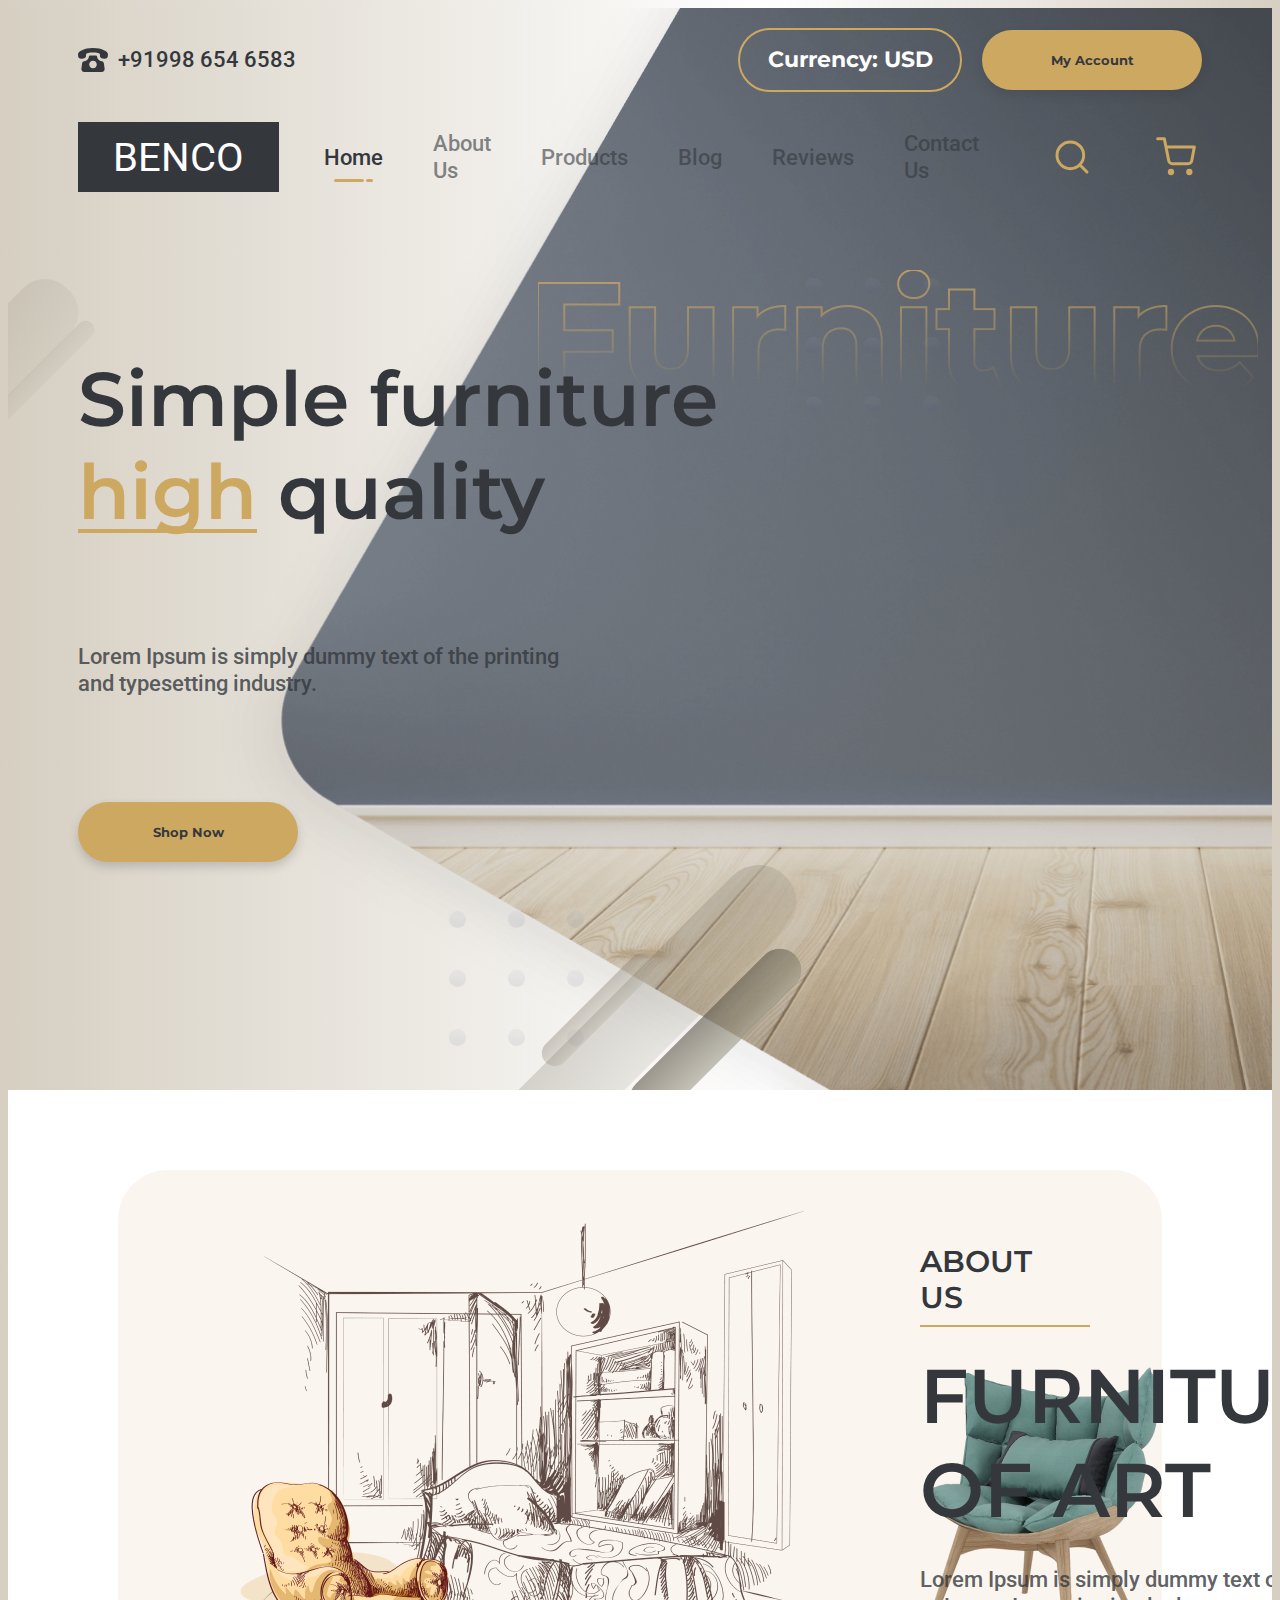
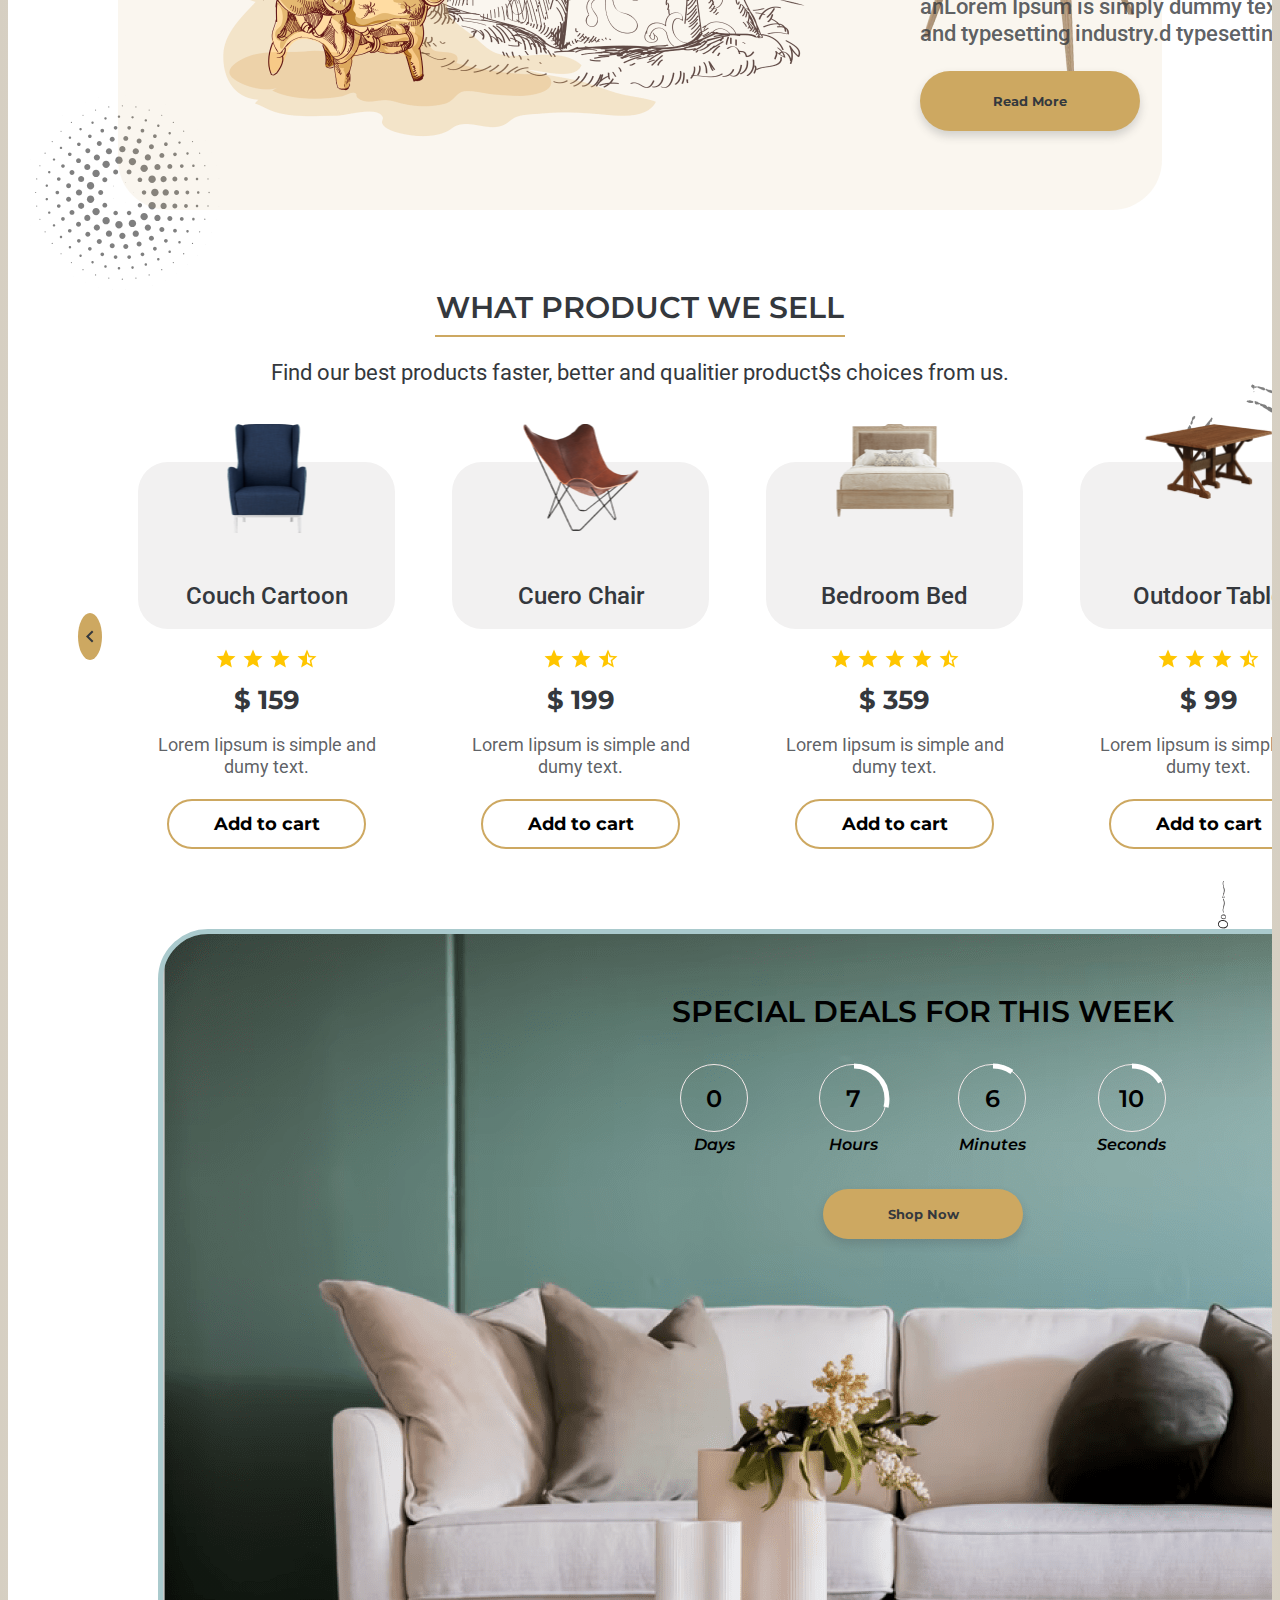
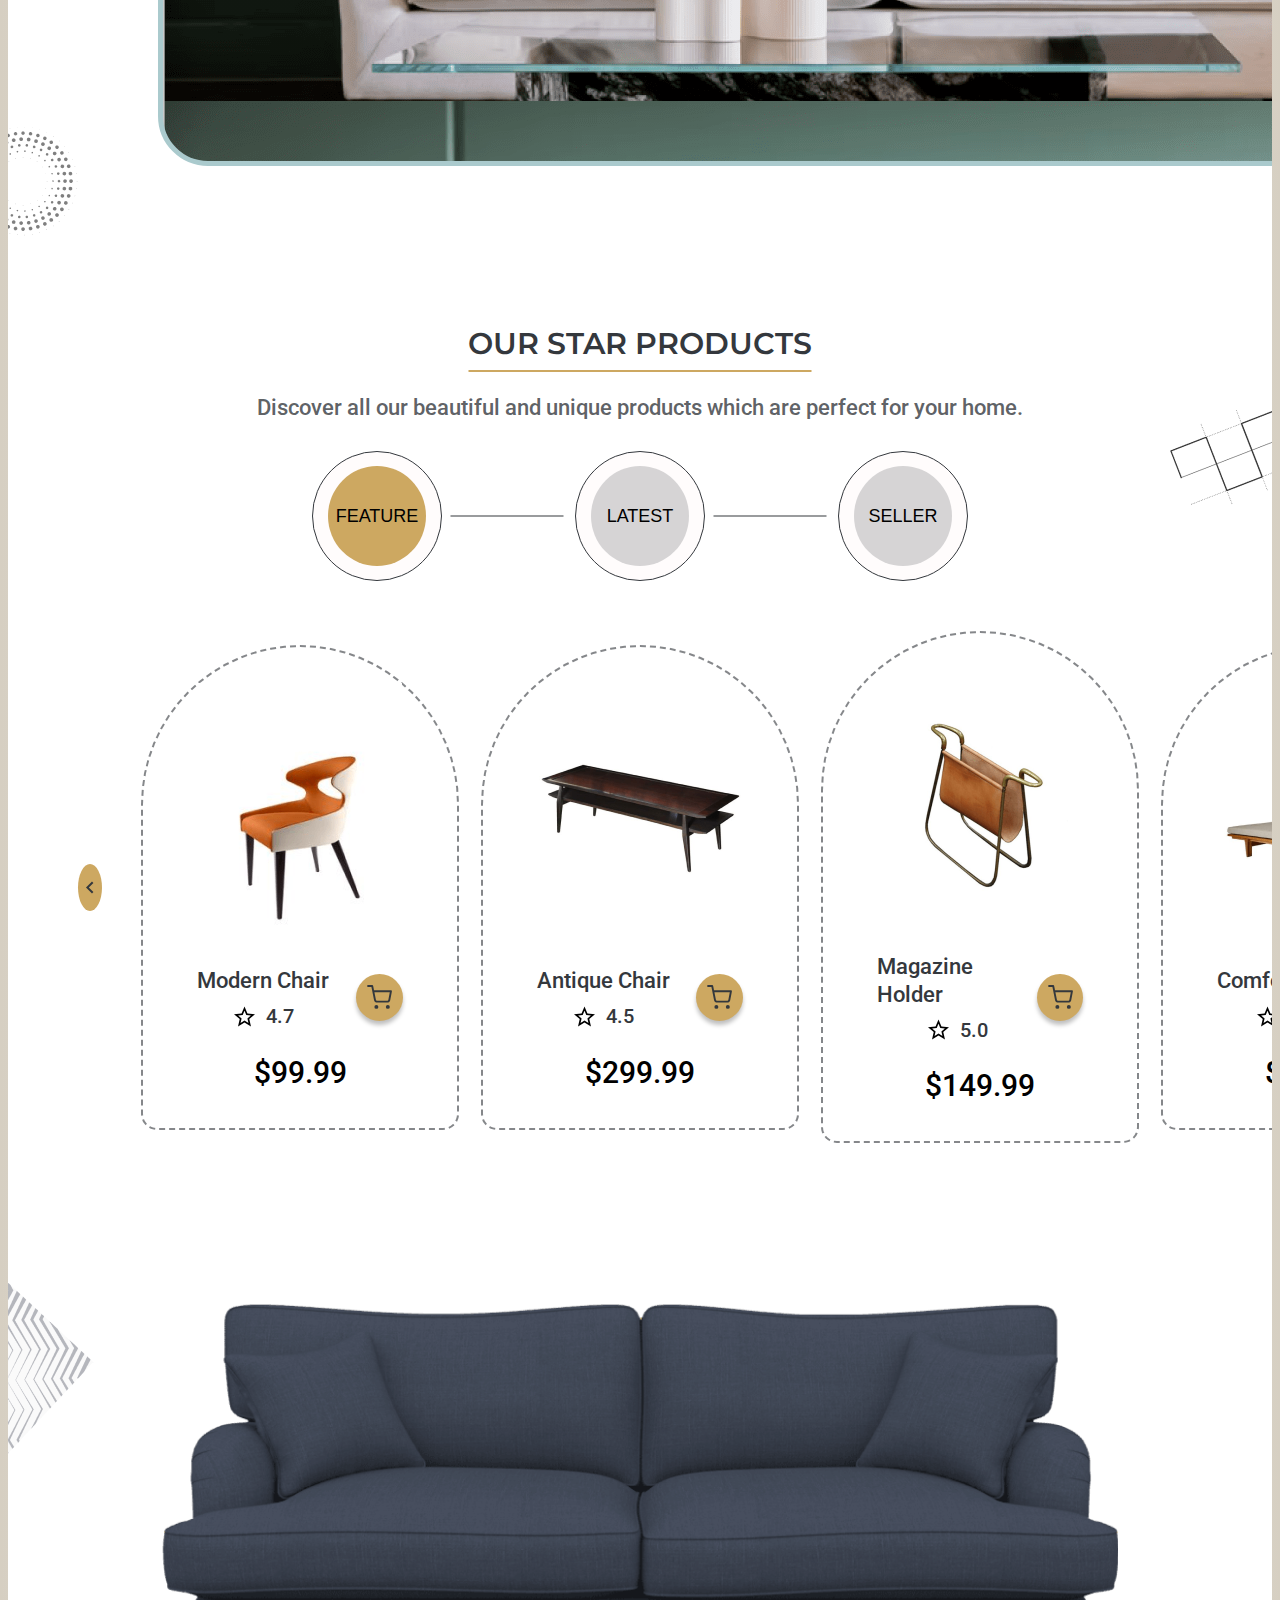
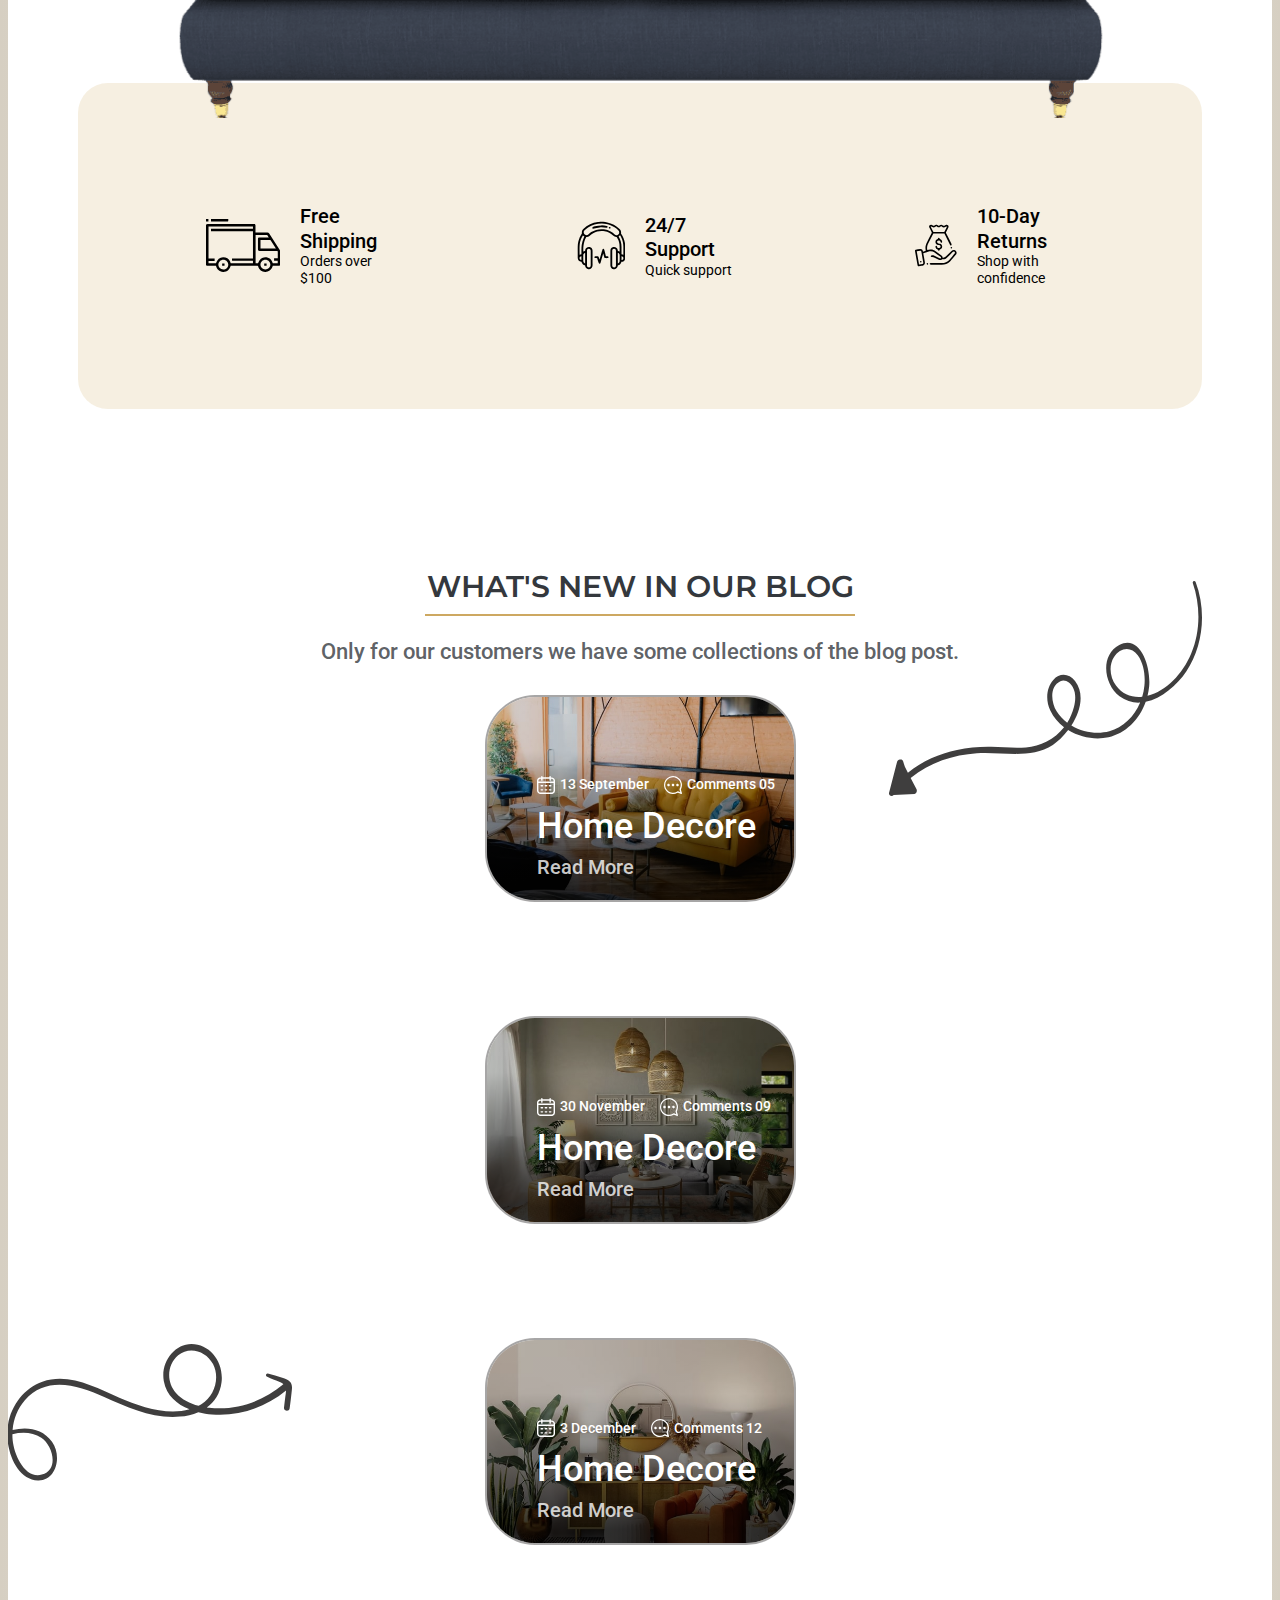
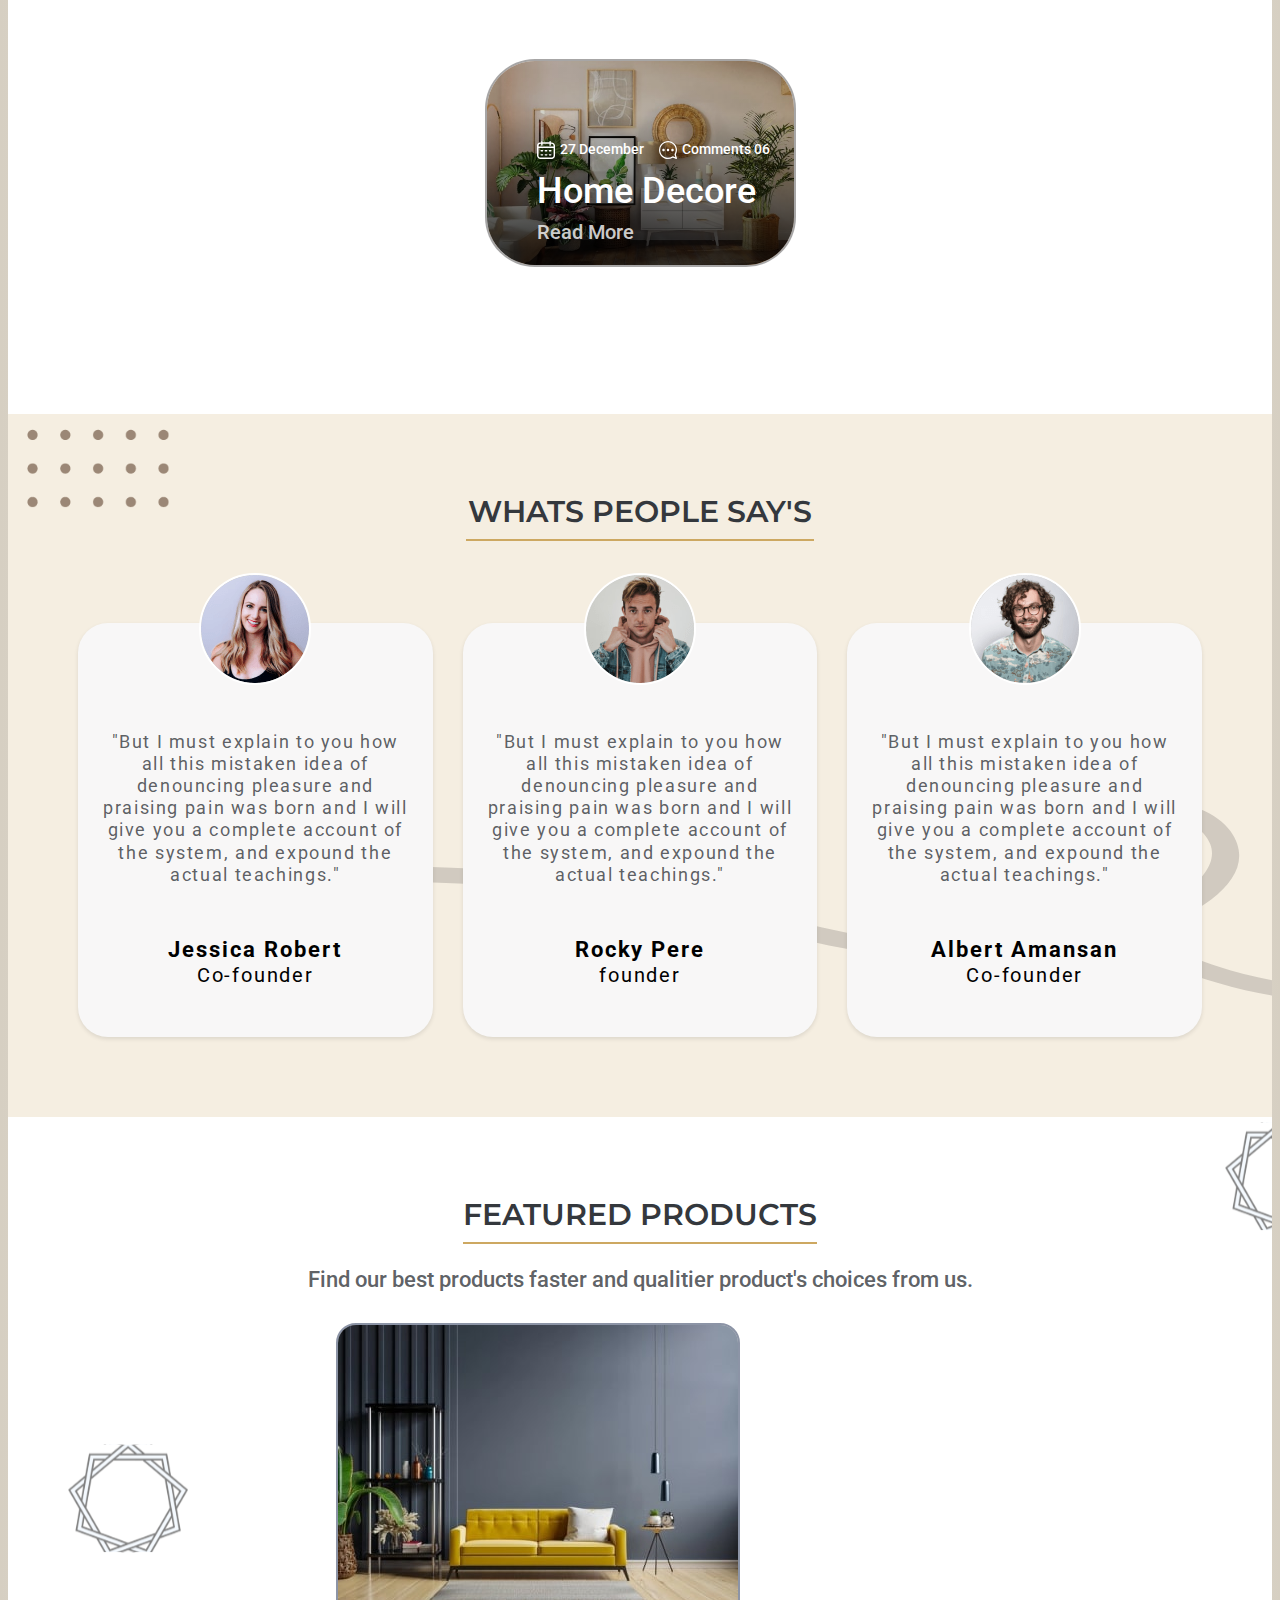
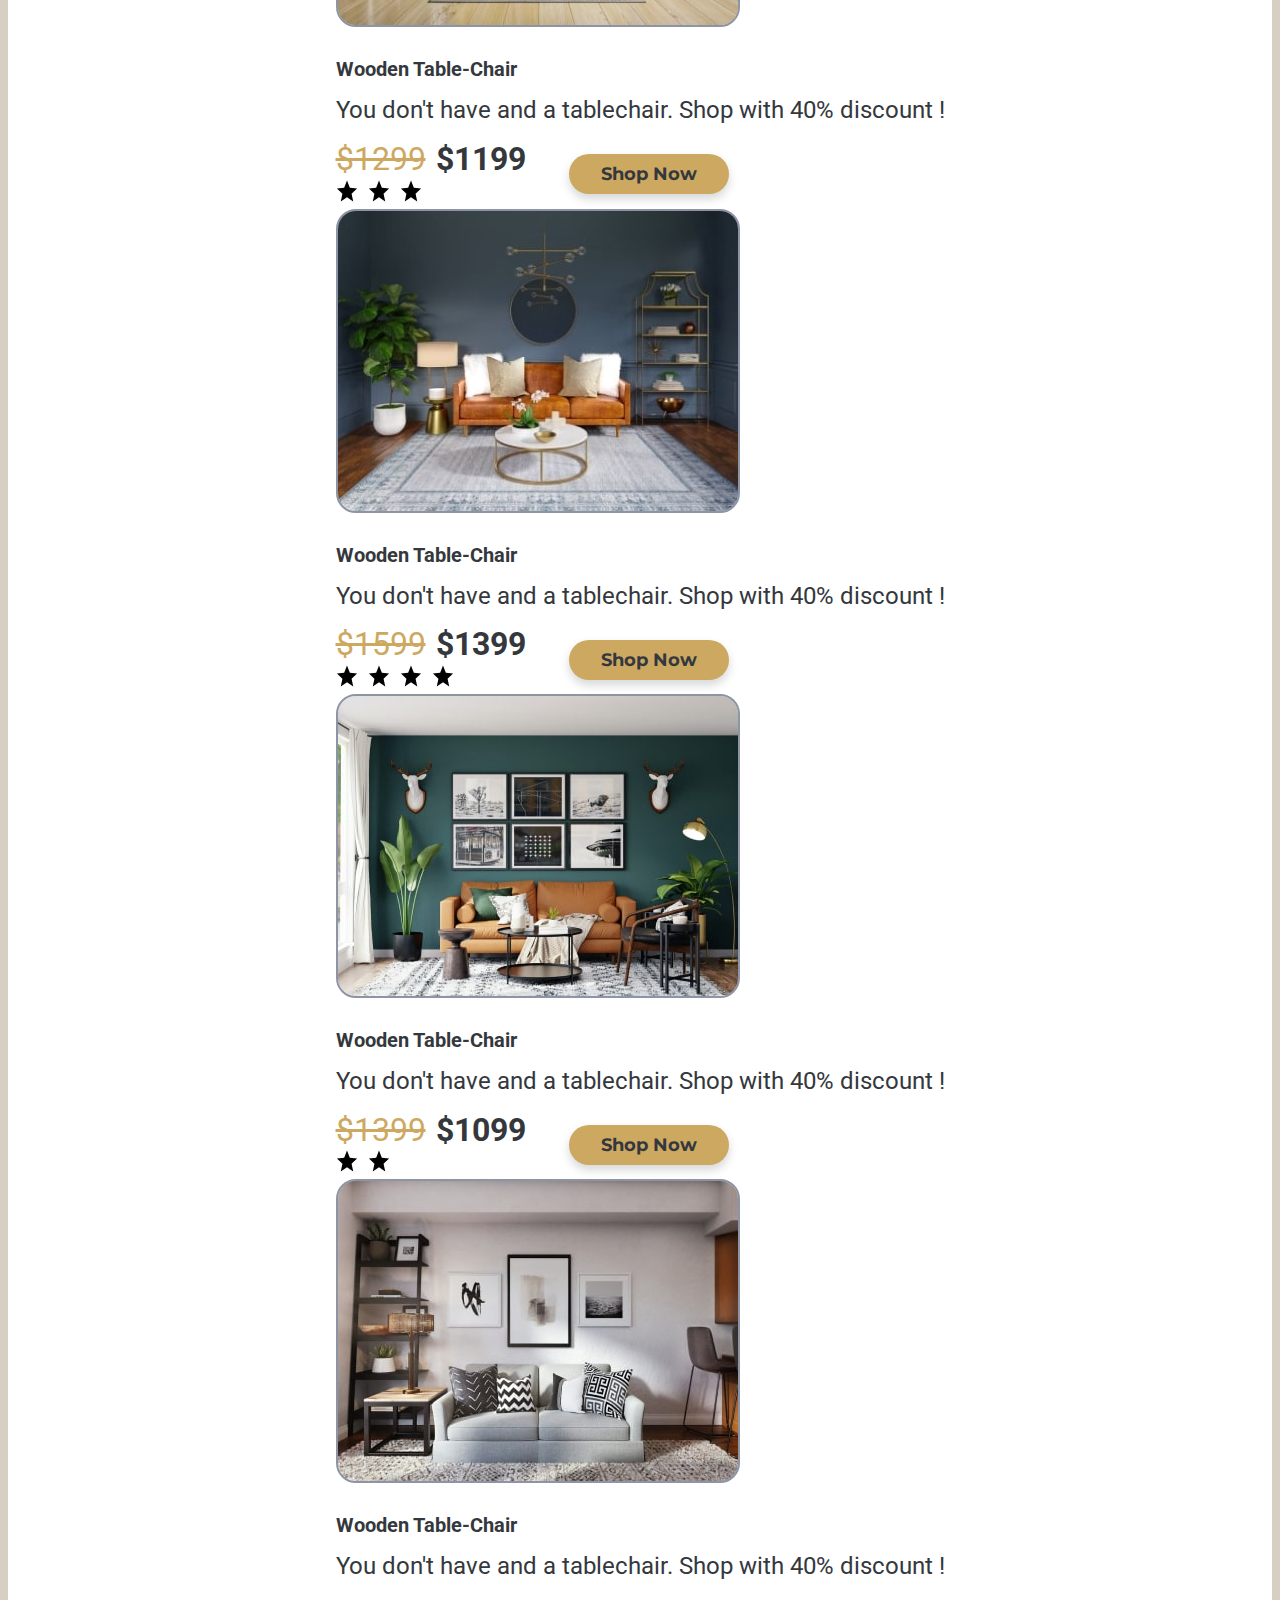
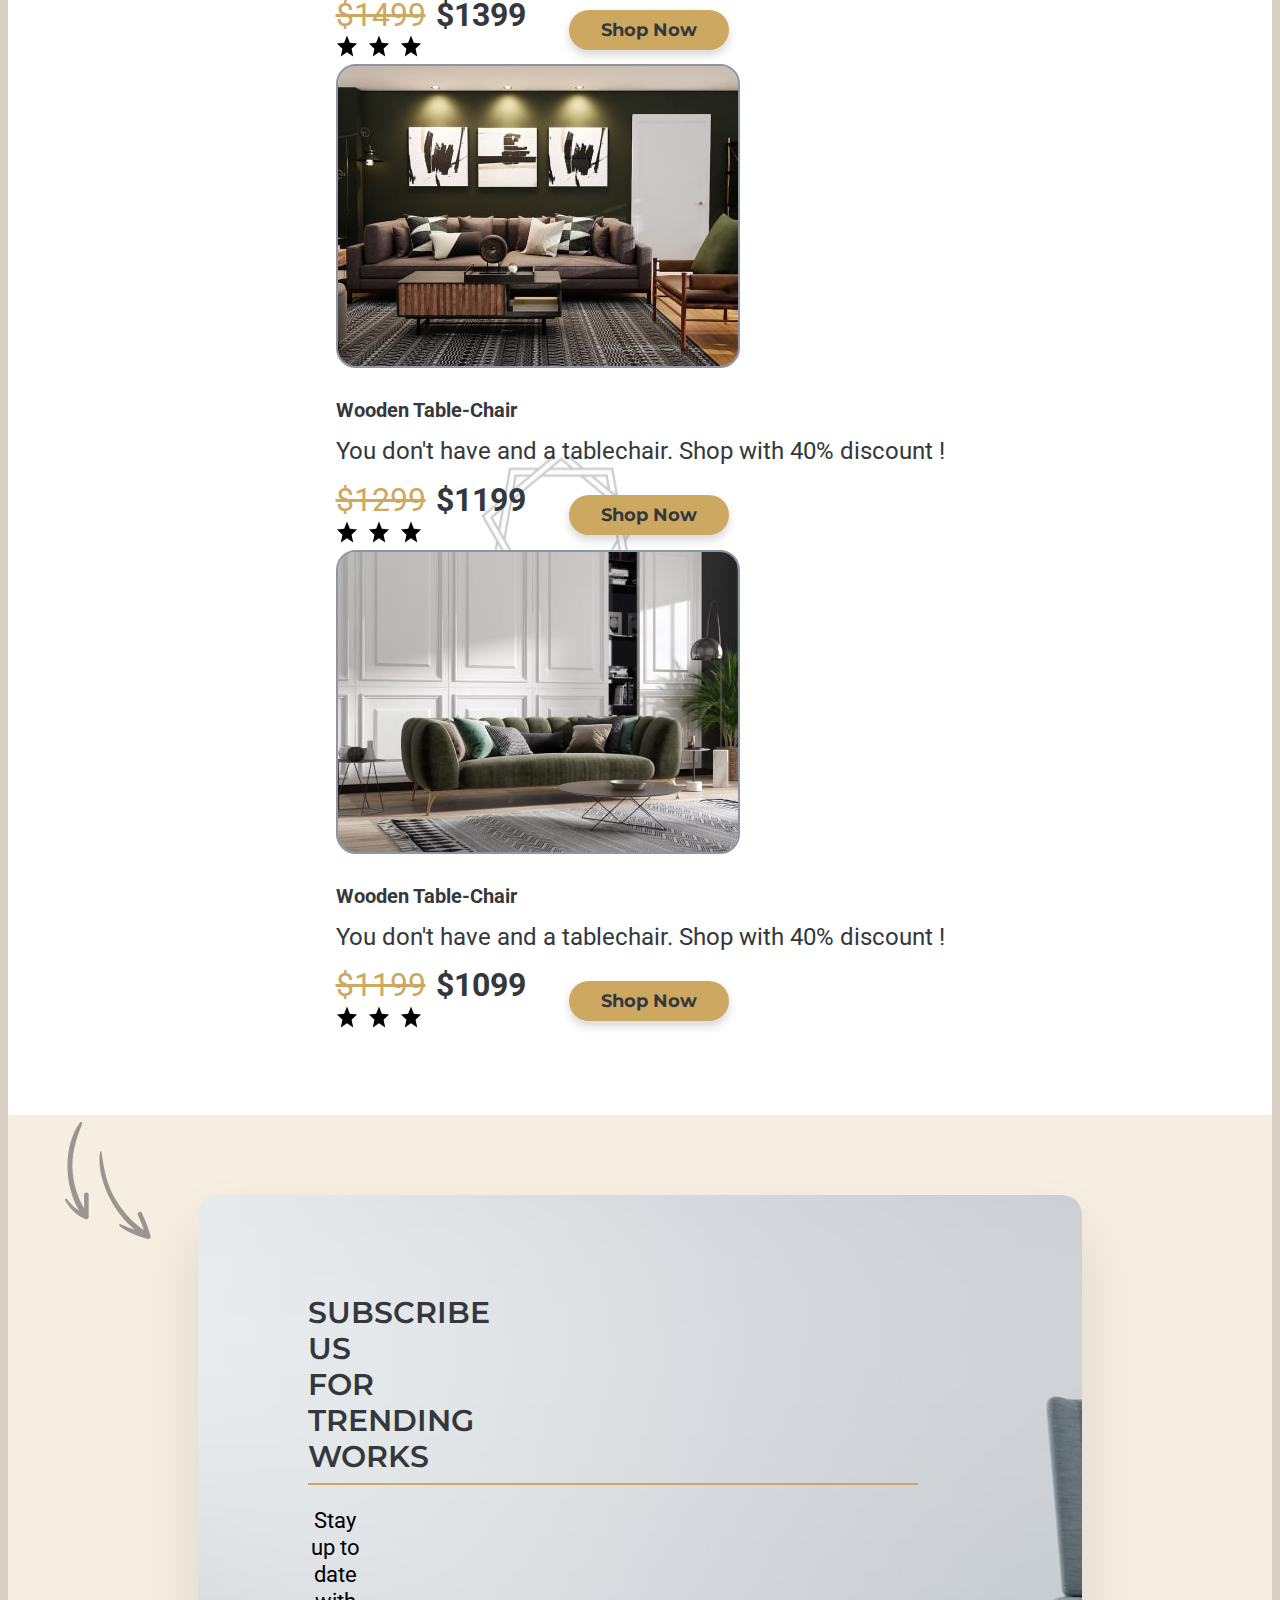
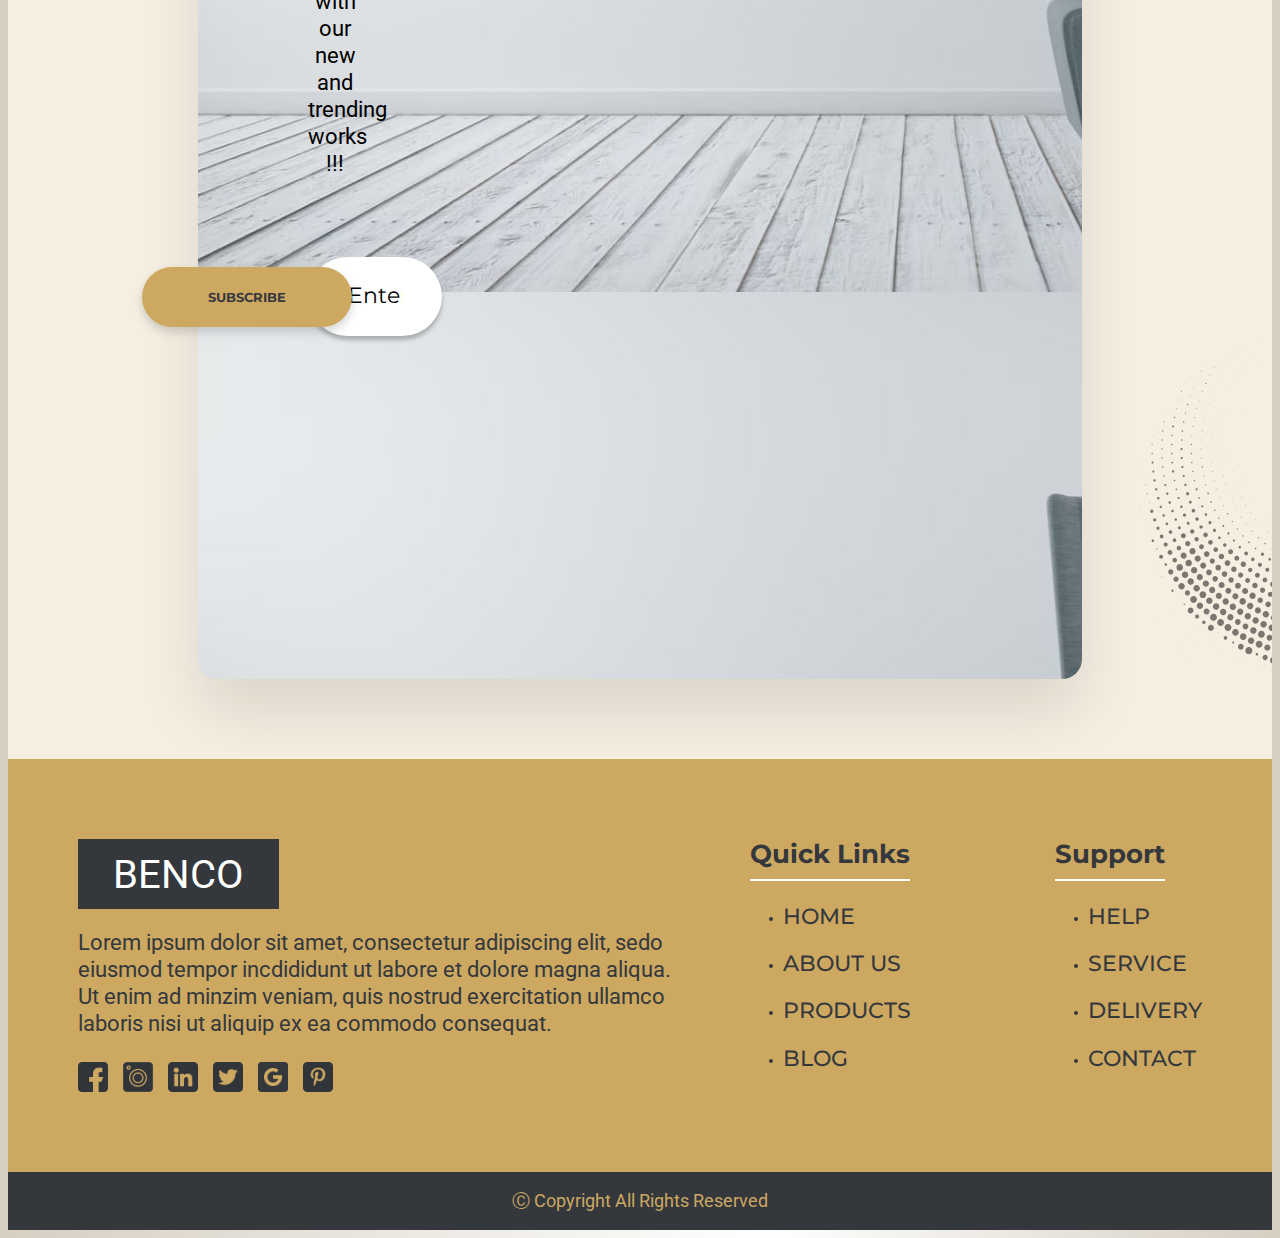
==== commit 804da7c8: "fix timer" ====
--- a/index.html
+++ b/index.html
@@ -433,48 +433,55 @@
               </h2>
               <div class="sale__timer">
                 <p class="sale__days">
-                  <span class="sale__timer-value" data-timer-days
-                    >4<svg class="sale__timer-state" height="100" width="100">
-                      <circle
-                        class="sale__circle days"
-                        cx="45"
-                        cy="45"
-                        r="33"
-                        data-visual-timer-days
-                      /></svg></span
+                  <svg class="sale__timer-state" height="100" width="100">
+                    <circle
+                      class="sale__circle days is-hidden"
+                      cx="45"
+                      cy="45"
+                      r="33"
+                      data-visual-timer-days
+                    />
+                  </svg>
+                  <span class="sale__timer-value" data-timer-days></span
                   ><span class="sale__timer-text">Days</span>
                 </p>
                 <p class="sale__hours">
-                  <span class="sale__timer-value" data-timer-hours
-                    >8<svg class="sale__timer-state" height="100" width="100">
-                      <circle
-                        class="sale__circle hours"
-                        cx="45"
-                        cy="45"
-                        r="33"
-                      /></svg></span
+                  <svg class="sale__timer-state" height="100" width="100">
+                    <circle
+                      class="sale__circle hours is-hidden"
+                      cx="45"
+                      cy="45"
+                      r="33"
+                      data-visual-timer-hours
+                    />
+                  </svg>
+                  <span class="sale__timer-value" data-timer-hours></span
                   ><span class="sale__timer-text">Hours</span>
                 </p>
                 <p class="sale__minutes">
-                  <span class="sale__timer-value" data-timer-minutes
-                    >45<svg class="sale__timer-state" height="100" width="100">
-                      <circle
-                        class="sale__circle minutes"
-                        cx="45"
-                        cy="45"
-                        r="33"
-                      /></svg></span
+                  <svg class="sale__timer-state" height="100" width="100">
+                    <circle
+                      class="sale__circle minutes is-hidden"
+                      cx="45"
+                      cy="45"
+                      r="33"
+                      data-visual-timer-minutes
+                    />
+                  </svg>
+                  <span class="sale__timer-value" data-timer-minutes></span
                   ><span class="sale__timer-text">Minutes</span>
                 </p>
                 <p class="sale__seconds">
-                  <span class="sale__timer-value" data-timer-seconds
-                    >20<svg class="sale__timer-state" height="100" width="100">
-                      <circle
-                        class="sale__circle seconds"
-                        cx="45"
-                        cy="45"
-                        r="33"
-                      /></svg></span
+                  <svg class="sale__timer-state" height="100" width="100">
+                    <circle
+                      class="sale__circle seconds is-hidden"
+                      cx="45"
+                      cy="45"
+                      r="33"
+                      data-visual-timer-seconds
+                    />
+                  </svg>
+                  <span class="sale__timer-value" data-timer-seconds></span
                   ><span class="sale__timer-text">Seconds</span>
                 </p>
               </div>
@@ -1523,7 +1530,6 @@
                       placeholder="Email"
                       maxlength="50"
                       title="The @ symbol must be present in the address"
-                      pattern="^[a-zA-Z0-9._%+-]+@[a-zA-Z0-9.-]+\.[a-zA-Z]{2,}$"
                       required
                     />
                     <svg class="user-form_icon">
--- a/css/main.min.css
+++ b/css/main.min.css
@@ -1 +1 @@
-:root{--main-color: #34383d;--main-color-with-transparency: rgba(52, 56, 61, 0.8);--main-color-with-transparency-secondary: rgba(52, 56, 61, 0.6);--secondary-color: #000000;--third-color: #ffffff;--third-color-with-transparency: rgba(255, 255, 255, 0.8);--accent-color: #cda861;--main-bg: #ffffff;--dark-bg: #34383d;--dark-bg-with-transparency: rgb(52, 56, 61, 0.2);--bg-secondary: #f5eee1;--accent-bg: #cda861;--backdrop-color: rgb(52, 56, 61, 0.6);--accent-bg-first: rgba(205, 168, 97, 0.1);--accent-bg-secondary: rgba(205, 168, 97, 0.19);--card-bg-color: #f8f7f7;--card-bg-color-secondary: #f2f1f1;--bg-under-img: #d3d3d3;--bg-filter: #fffcfc;--box-shadow: rgba(0, 0, 0, 0.1);--box-shadow-secondary: rgba(0, 0, 0, 0.15);--box-shadow-third: rgba(0, 0, 0, 0.25);--button-box-shadow-color: rgba(52, 56, 61, 0.2);--box-shadow-img-hover: rgba(0, 0, 0, 0.5);--card-box-shadow-hover: rgba(0, 0, 0, 0.29);--border-img: #8c94a6;--border-color-secondary: #ffffff;--border-color-third: #aacacd;--border-timer-color: #f3e9e9;--border-filter-color: #34383d;--card-border-color: rgba(86, 86, 85, 0.5);--card-border-color-hover: #565655;--main-font-family: "Roboto", sans-serif;--accent-font-family: "Montserrat", sans-serif;--transition-timing-function: cubic-bezier(0.4, 0, 0.2, 1)}.visually-hidden{position:absolute;width:1px;height:1px;margin:-1px;border:0;padding:0;white-space:nowrap;clip-path:inset(100%);clip:rect(0 0 0 0);overflow:hidden}h1,h2,h3,h4,h5,h6,p{margin:0}ul,ol{margin:0;padding-left:0;list-style:none}img{display:block;max-width:100%;height:auto}a{text-decoration:none}input,textarea{background-color:rgba(0,0,0,0);outline:none;border:none}button{cursor:pointer;border:none}body{position:relative;font-family:var(--main-font-family);font-size:22px;line-height:1.23;color:var(--main-color);background:linear-gradient(90deg, #d6cfc2 0%, rgba(255, 255, 255, 0.5) 60%, #d6cfc2 100%)}body.lock{overflow:hidden}.wrapper{overflow:hidden}.page-main{background-color:var(--main-bg)}@keyframes changeColorLogo{0%{background:linear-gradient(45deg, #34383d 0%, #34383d 10%, #34383d 20%, #34383d 30%, #34383d 40%, #34383d 50%, #34383d 60%, #34383d 70%, #34383d 80%, #34383d 90%, #34383d 100%)}10%{background:linear-gradient(45deg, #34383d 0%, #46494d 10%, #697078 15%, #b6bbc1 17%, #697078 20%, #46494d 25%, #34383d 30%, #34383d 40%, #34383d 50%, #34383d 60%, #34383d 70%, #34383d 80%, #34383d 90%, #34383d 100%)}20%{background:linear-gradient(45deg, #34383d 0%, #34383d 10%, #46494d 20%, #697078 25%, #b6bbc1 27%, #697078 30%, #46494d 35%, #34383d 40%, #34383d 50%, #34383d 60%, #34383d 70%, #34383d 80%, #34383d 90%, #34383d 100%)}30%{background:linear-gradient(45deg, #34383d 0%, #34383d 10%, #34383d 20%, #46494d 30%, #697078 35%, #b6bbc1 37%, #697078 40%, #46494d 45%, #34383d 50%, #34383d 60%, #34383d 70%, #34383d 80%, #34383d 90%, #34383d 100%)}40%{background:linear-gradient(45deg, #34383d 0%, #34383d 10%, #34383d 20%, #34383d 30%, #46494d 40%, #697078 45%, #b6bbc1 47%, #697078 50%, #46494d 55%, #34383d 60%, #34383d 70%, #34383d 80%, #34383d 90%, #34383d 100%)}50%{background:linear-gradient(45deg, #34383d 0%, #34383d 10%, #34383d 20%, #34383d 30%, #34383d 40%, #46494d 50%, #697078 55%, #b6bbc1 57%, #697078 60%, #46494d 65%, #34383d 70%, #34383d 80%, #34383d 90%, #34383d 100%)}60%{background:linear-gradient(45deg, #34383d 0%, #34383d 10%, #34383d 20%, #34383d 30%, #34383d 40%, #34383d 50%, #46494d 60%, #697078 65%, #b6bbc1 67%, #697078 70%, #46494d 75%, #34383d 80%, #34383d 90%, #34383d 100%)}70%{background:linear-gradient(45deg, #34383d 0%, #34383d 10%, #34383d 20%, #34383d 30%, #34383d 40%, #34383d 50%, #34383d 60%, #46494d 70%, #697078 75%, #b6bbc1 77%, #697078 80%, #46494d 85%, #34383d 90%, #34383d 100%)}80%{background:linear-gradient(45deg, #34383d 0%, #34383d 10%, #34383d 20%, #34383d 30%, #34383d 40%, #34383d 50%, #34383d 60%, #34383d 70%, #46494d 80%, #697078 85%, #b6bbc1 87%, #697078 90%, #46494d 95%, #34383d 100%)}90%{background:linear-gradient(45deg, #34383d 0%, #34383d 10%, #34383d 20%, #34383d 30%, #34383d 40%, #34383d 50%, #34383d 60%, #34383d 70%, #34383d 80%, #46494d 90%, #697078 95%, #b6bbc1 97%, #697078 100%)}100%{background:linear-gradient(45deg, #34383d 0%, #34383d 10%, #34383d 20%, #34383d 30%, #34383d 40%, #34383d 50%, #34383d 60%, #34383d 70%, #34383d 80%, #34383d 90%, #55585c 100%)}}@keyframes visibilityDecorativeElementLamp{0%{background:url(../images/hero/lamp-min.png);background-repeat:no-repeat;background-size:contain;transform:scale(1.2)}100%{background:url(../images/hero/lamp-min.png);background-repeat:no-repeat;background-size:contain;transform:scale(1)}}@keyframes visibilityDecorativeElementSofa{from{background:url(../images/hero/sofa-min.png);background-repeat:no-repeat;background-size:contain;transform:scale(1.2) translateX(27%)}to{background:url(../images/hero/sofa-min.png);background-repeat:no-repeat;background-size:contain;transform:scale(1)}}@keyframes visibilityDecorativeElementPlant{from{background:url(../images/hero/plant-min.png);background-repeat:no-repeat;background-size:contain;transform:scale(0.8) translateX(-5%)}to{background:url(../images/hero/plant-min.png);background-repeat:no-repeat;background-size:contain;transform:scale(1)}}@keyframes lineVisibilityUnderTitle{from{left:50%;transform:translateX(-50%) scale(0.3)}to{left:50%;transform:translateX(-50%) scale(1)}}@keyframes lineVisibilityUnderTitleAboutUsSection{from{left:0;transform:translateX(0) scale(0.3)}to{left:0;transform:translateX(0) scale(1)}}@keyframes timerStateMinutes{0%{stroke-dashoffset:0}100%{stroke-dashoffset:-210}}@keyframes timerStateSeconds{0%{stroke-dashoffset:0}100%{stroke-dashoffset:-210}}.btn{display:block;width:220px;height:60px;font-family:var(--accent-font-family);font-weight:700;color:var(--main-color);text-align:center;background-color:var(--accent-color);border-radius:50px;box-shadow:0px 5px 10px 0px var(--button-box-shadow-color);transition:background-color 250ms var(--transition-timing-function),color 250ms var(--transition-timing-function)}.btn:hover,.btn:focus{color:var(--accent-color);background-color:var(--dark-bg)}.btn:focus-visible{outline:none;color:var(--main-color);background-color:var(--accent-color)}.container{margin-left:auto;margin-right:auto;padding-left:70px;padding-right:70px;max-width:1820px}.decor-title-element::after{content:"";position:absolute;bottom:-10px;left:50%;transform:translateX(-50%);height:2px;background-color:var(--accent-color);animation:lineVisibilityUnderTitle 600ms var(--transition-timing-function) 100ms forwards}.logo{padding:12px 35px 11px 35px;font-size:40px;line-height:1.18;color:var(--third-color);background-color:var(--dark-bg)}.logo:hover,.logo:focus{animation:changeColorLogo 500ms var(--transition-timing-function) 2}.section-title{position:relative;margin-bottom:32px;font-family:var(--accent-font-family);font-size:30px;font-weight:600;text-align:center;text-transform:uppercase}.circle-btn{display:flex;justify-content:center;align-items:center;width:47px;height:47px;background-color:var(--accent-color);border-radius:50%;transition:background-color 250ms var(--transition-timing-function)}.circle-btn:hover,.circle-btn:focus{background-color:var(--dark-bg)}.circle-btn-icon{fill:var(--main-color);transition:fill 250ms var(--transition-timing-function)}.circle-btn:hover .circle-btn-icon,.circle-btn:focus .circle-btn-icon{fill:var(--accent-color)}.about-us__container{padding:80px 110px 80px 110px;background-image:url(../images/bg-decor-img-about-us.svg);background-repeat:no-repeat;background-position:bottom 0px left 17px}.about-us__background{background-color:var(--accent-bg-first);border-radius:50px}.about-us__content{padding:74px 285px 79px 802px;background-image:url(../images/home-img-about-us.png),url(../images/chair-img-about-us.png);background-repeat:no-repeat;background-position:top 16px left 70px,top 147px right 12px}.about-us__title{text-align:left}.about-us__title.decor-title-element::after{left:0;transform:translateX(0);width:170px;animation:lineVisibilityUnderTitleAboutUsSection 600ms var(--transition-timing-function) 100ms forwards}.about-us__after-title{margin-bottom:30px;width:461px;font-family:var(--accent-font-family);font-size:76px;font-weight:600;text-transform:uppercase}.about-us__text{margin-bottom:24px;width:513px;font-weight:500;color:var(--main-color-with-transparency)}.advantages__container{position:relative;padding-top:460px;padding-bottom:80px;background:url(../images/decor-img-advantages-min.png);background-repeat:no-repeat;background-position:top 60px left -108px}.advantages__centre-decor{position:absolute;top:80px;left:50%;transform:translateX(-50%);width:956px;height:415px;background:url(../images/sofa-min.png);background-repeat:no-repeat;background-position:center}.advantages__list{padding:121px 324px;display:flex;justify-content:center;align-items:center;gap:155px;background-color:var(--accent-bg-secondary);border-radius:30px}.advantages__item{display:flex;justify-content:center;align-items:center;gap:20px;color:var(--secondary-color)}.advantages__title{font-size:20px;font-weight:500}.advantages__text{font-size:14px}.blog__container{position:relative;padding:80px 268px 147px 268px;background-image:url(../images/decor-1-blog.svg),url(../images/decor-2-blog.svg);background-repeat:no-repeat;background-position:top 92px right 70px,left -49px bottom 502px}.blog__title.decor-title-element::after{width:430px}.blog__text{margin-bottom:30px;color:var(--main-color-with-transparency);font-weight:500;text-align:center}.blog__list{display:flex;justify-content:center;align-items:center;flex-wrap:wrap;gap:114px}.blog__item{position:relative;flex-basis:calc((100% - 114px)/2);background-color:var(--card-bg-color);border:2px solid var(--card-border-color);border-radius:50px;overflow:hidden;transition:border-color 250ms var(--transition-timing-function),box-shadow 250ms var(--transition-timing-function)}.blog__item:hover,.blog__item:focus{border-color:var(--card-border-color-hover);box-shadow:0px 5px 39px 0px var(--card-box-shadow-hover)}.blog__post-bg{position:absolute;top:0;right:0;bottom:0;left:0;background:linear-gradient(180deg, rgba(0, 0, 0, 0.18) 26.56%, rgba(0, 0, 0, 0.8) 93.23%)}.blog__info{position:absolute;bottom:20px;left:50px;color:var(--third-color)}.blog__icon{margin-right:5px}.blog__upper-part{margin-bottom:10px;display:flex;justify-content:center;align-items:center;gap:15px;font-size:14px;font-weight:500}.blog__date,.blog__comments{display:flex;align-items:center}.blog__post-title{margin-bottom:5px;font-size:36px;font-weight:500}.blog__post-link{color:var(--third-color-with-transparency);font-size:20px;font-weight:500}.blog__accent-bg{position:absolute;bottom:80px;left:70px;z-index:-1;width:1036px;height:604px;background-color:var(--bg-secondary);border-radius:0px 100px 100px 0px}.featured-products__container{padding:80px 218px;background-image:url(../images/decor-img-1-featured-products.svg),url(../images/decor-img-1-featured-products.svg),url(../images/decor-img-2-featured-products.svg);background-repeat:no-repeat;background-position:top 327px left 60px,top 5px right -73px,bottom 516px right 631px}.featured-products__title.decor-title-element::after{width:354px}.featured-products__text{margin-bottom:30px;text-align:center;font-weight:500;color:var(--main-color-with-transparency)}.featured-products__list{display:flex;justify-content:center;flex-wrap:wrap}@media screen and (min-width: 1750px){.featured-products__list{gap:40px}}@media screen and (min-width: 1820px){.featured-products__list{gap:80px}}@media screen and (min-width: 1750px){.featured-products__item{flex-basis:calc((100% - 80px)/3)}}@media screen and (min-width: 1820px){.featured-products__item{flex-basis:calc((100% - 160px)/3)}}.featured-products__img-wrapper{margin-bottom:30px;display:block;width:400px;height:300px;background-color:var(--bg-under-img);border:2px solid var(--border-img);border-radius:20px;overflow:hidden;transition:box-shadow 250ms var(--transition-timing-function)}.featured-products__item:hover .featured-products__img-wrapper,.featured-products__item:focus .featured-products__img-wrapper{box-shadow:0px 2px 10px 0px var(--box-shadow-img-hover)}.featured-products__card-title{margin-bottom:15px;font-size:20px;font-family:Roboto;line-height:1.2}.featured-products__card-text{margin-bottom:15px;font-size:24px;line-height:1.2}.featured-products__price{font-size:32px;font-weight:700;line-height:1.2}.featured-products__old-price{margin-right:10px;font-size:32px;font-weight:400;line-height:1.2;color:var(--accent-color)}.featured-products__price-btn-rating{display:flex;align-items:center;gap:43px}.featured-products__rating-list{display:flex;align-items:center;gap:10px}.featured-products__btn-cart.btn{padding:0;width:160px;height:40px;font-size:18px}.page-footer__upper-part{background-color:var(--accent-color)}.page-footer__upper-part .container{padding-top:80px;padding-bottom:80px;display:flex;justify-content:space-between}.page-footer__logo{margin-bottom:20px;display:inline-block}.page-footer__text{margin-bottom:25px;width:607px}.page-footer__social-network-list{display:flex;align-items:center;gap:15px}.page-footer__social-network-link{display:block}.page-footer__social-network-item{width:30px;height:30px;border-radius:3px;overflow:hidden;transition:transform 250ms var(--transition-timing-function)}.page-footer__social-network-item:hover,.page-footer__social-network-item:focus{transform:scale(1.1)}.page-footer__navigation{display:flex;gap:144px}.page-footer__title{position:relative;margin-bottom:32px;font-family:var(--accent-font-family);font-size:26px}.page-footer__title--support,.page-footer__title--quick-links{display:inline-block}.page-footer__title--support::after,.page-footer__title--quick-links::after{content:"";position:absolute;bottom:-10px;left:0;width:100%;height:2px;background-color:var(--main-bg)}.page-footer__nav-list{padding-left:33px;list-style:url(../images/decor-disc.svg)}.page-footer__nav-item:not(:last-child){margin-bottom:20px}.page-footer__nav-item::marker{width:4px}.page-footer__nav-link{font-family:Montserrat,sans-serif;font-weight:500;font-size:22px;line-height:1.2;color:#34383d;transition:color 250ms var(--transition-timing-function)}.page-footer__nav-link:hover,.page-footer__nav-link:focus{color:var(--third-color)}.page-footer__lower-part{background-color:var(--dark-bg)}.page-footer__lower-part .container{padding-top:18px;padding-bottom:18px}.page-footer__license{font-size:18px;color:var(--accent-color);text-align:center}.page-header{position:absolute;width:100%;left:0;right:0;z-index:2;padding-top:20px}.page-header__upper-part{margin-bottom:30px;display:flex;justify-content:space-between;align-items:center}.page-header__lower-part{display:flex;align-items:center}.page-header__left-part,.page-header__right-part{display:flex;align-items:center;gap:60px}.page-header__right-part{gap:20px}.phone{margin-right:60px;display:flex;align-items:center;font-weight:500;line-height:1;color:var(--main-color);transition:color 250ms var(--transition-timing-function)}.phone:hover,.phone:focus{color:var(--accent-color)}.phone-icon{margin-right:10px;width:30px;height:30px;fill:var(--main-color);transition:fill 250ms var(--transition-timing-function)}.phone:hover .phone-icon,.phone:focus .phone-icon{fill:var(--accent-color)}.welcome{font-size:28px;font-style:italic;font-weight:500}.welcome.is-hidden{display:none}.username{color:var(--accent-color);text-decoration-line:underline}.page-header__currency{background-color:rgba(0,0,0,0);border:2px solid var(--accent-color);border-radius:50px}.page-header__type-currency{display:flex;justify-content:center;align-items:center;width:220px;height:60px;font-family:var(--accent-font-family);font-weight:700;color:var(--main-color)}.page-header__type-currency--home-page{color:var(--third-color)}.page-header_sign-out-btn.is-hidden{display:none}.page-header_account-btn.is-hidden{display:none}.navigation{margin-right:50px;display:flex;align-items:center;gap:45px}.navigation__list{display:flex;justify-content:space-between;align-items:center;gap:50px}.navigation__link{position:relative;padding-top:22px;padding-bottom:22px;font-weight:500;color:var(--main-color-with-transparency-secondary);transition:color 250ms var(--transition-timing-function)}.navigation__link:hover,.navigation__link:focus{color:var(--accent-color)}.navigation__link--active{color:var(--main-color)}.navigation__link--active::before{content:"";position:absolute;bottom:10px;left:17%;width:50%;height:3px;background-color:var(--accent-color);border-radius:2px}.navigation__link--active::after{content:"";position:absolute;right:17%;bottom:10px;width:12%;height:3px;background-color:var(--accent-color);border-radius:2px}.page-header__search-form{position:relative;margin-right:52px;display:flex;align-items:center;flex-grow:1;overflow:hidden}.page-header__search-form::after{content:"";position:absolute;bottom:1px;right:52px;width:0px;height:1px;background-color:var(--accent-color);transition:width 350ms var(--transition-timing-function)}.page-header__search-form:focus::after,.page-header__search-form:hover::after{width:515px}.page-header__search-input{width:100%;color:var(--accent-color)}.page-header__basket-btn,.page-header__search-btn{display:flex;justify-content:center;align-items:center;background:rgba(0,0,0,0);transition:transform 250ms var(--transition-timing-function)}.page-header__basket-btn:hover,.page-header__basket-btn:focus,.page-header__search-btn:hover,.page-header__search-btn:focus{transform:scale(1.1)}.page-header__basket-icon,.page-header__search-icon{width:40px;height:40px;stroke:var(--accent-color)}.hero{background:linear-gradient(90deg, #d6cfc2 0%, rgba(255, 255, 255, 0.5) 60%, #d6cfc2 100%)}.hero__animated-decorative-bg{z-index:1;position:absolute;top:0;right:-34px;display:flex;width:1278px;height:1080px}.hero__decorative-element-bg--lamp{width:217px;animation:visibilityDecorativeElementLamp 1000ms var(--transition-timing-function) 1300ms forwards}.hero__decorative-element-bg--sofa{width:852px;animation:visibilityDecorativeElementSofa 1000ms var(--transition-timing-function) 300ms forwards}.hero__decorative-element-bg--plant{width:209px;animation:visibilityDecorativeElementPlant 1000ms var(--transition-timing-function) 800ms forwards}.hero__container{position:relative;padding-top:345px;padding-bottom:228px;background:url(../images/img-hero-2.png),url(../images/hero/img-bg-hero-1x-min.png);background-repeat:no-repeat;background-position:right 14px top 262px,right center;background-size:auto,contain,contain;overflow:hidden}.hero__title{margin-bottom:105px;width:640px;font-family:var(--accent-font-family);font-weight:600;font-size:76px;line-height:1.22}.hero__title--accent{position:relative;color:var(--accent-color)}.hero__title--accent::after{content:"";position:absolute;bottom:5px;left:0;width:100%;height:4px;background-color:var(--accent-color);animation:lineVisibilityUnderTitle 500ms var(--transition-timing-function) 100ms forwards}.hero__text{margin-bottom:104px;width:489px;font-weight:500;color:var(--main-color-with-transparency)}.hero__btn{position:relative;z-index:2}.hero_decor{position:absolute;bottom:49px;left:441px;display:flex;justify-content:space-between;align-items:center;flex-wrap:wrap;gap:42px;width:135px;height:130px}.hero_decor--up{top:270px;left:797px;width:135px;height:130px}.hero_decor--down{bottom:49px;left:441px;width:135px;height:130px}.hero_circle{width:17px;height:17px;background:linear-gradient(rgba(158, 149, 185, 0.1), rgba(135, 146, 173, 0.1), rgba(97, 106, 140, 0.1), rgba(83, 91, 128, 0.1));border-radius:50%}.hero_left-wide-line{position:absolute;top:370px;left:-232px;width:342px;height:65px;transform:rotate(-45deg);background:linear-gradient(rgba(94, 87, 73, 0.1), rgba(159, 155, 137, 0.1));border-radius:30px}.hero_left-thin-line{position:absolute;top:403px;left:-149px;transform:rotate(-45deg);width:273px;height:18px;background:linear-gradient(rgba(94, 87, 73, 0.1), rgba(159, 155, 137, 0.1));border-radius:9px}.hero_down-small-line{position:absolute;right:600px;bottom:67px;transform:rotate(-45deg);width:148px;height:26px;background:linear-gradient(rgba(136, 128, 113, 0.4), rgba(201, 198, 185, 0.4));border-radius:13px}.hero_down-medium-line{position:absolute;right:444px;bottom:34px;transform:rotate(-45deg);width:225px;height:43px;background:linear-gradient(rgba(94, 87, 73, 0.6), rgba(159, 155, 137, 0.6));border-radius:22px}.hero_down-big-line{position:absolute;right:429px;bottom:37px;transform:rotate(-45deg);width:394px;height:75px;background:linear-gradient(rgba(94, 87, 73, 0.2), rgba(159, 155, 137, 0.2));border-radius:37px}.modal{z-index:10;position:fixed;width:100%;height:100%;background-color:var(--backdrop-color);top:0;left:0;opacity:0;visibility:hidden;overflow-y:auto;overflow-x:hidden;transition:all 250ms var(--transition-timing-function)}.modal.open{opacity:1;visibility:visible}.modal__backdrop{min-height:100%;display:flex;align-items:center;justify-content:center;padding:30px 10px;transition:all 250ms var(--transition-timing-function)}.modal__content{position:relative;z-index:10;background-color:rgba(0,0,0,0);width:540px;height:100%;padding-top:50px;border-radius:20px;transition:all 250ms var(--transition-timing-function);opacity:0;transform:perspective(600px) translate(0px, -100%) rotateX(45deg);cursor:auto}.modal.open .modal__content{transform:perspective(600px) translate(0px, 0%) rotateX(0deg);opacity:1}.list-of-links{position:absolute;top:0;left:0;right:0;display:flex}.list-of-links_item{width:100%;border-top-left-radius:20px;border-top-right-radius:20px;background-color:var(--main-bg)}.list-of-links_link{width:100%;height:100%;padding-top:20px;padding-bottom:20px;font-weight:700;text-align:center;color:inherit;transition:all 250ms var(--transition-timing-function)}.list-of-links_link:hover,.list-of-links_link:focus,.list-of-links_link:active{color:var(--accent-color)}.list-of-links_link.no-active{z-index:12;position:relative;box-shadow:inset 0px 5px 10px 0px var(--button-box-shadow-color);border-left:1px solid #bdb1b1;border-bottom:1px solid #bdb1b1;border-radius:20px}.list-of-links_link.no-active.sign-in-link{border-bottom-right-radius:0px}.list-of-links_link.no-active.registration-link{border-bottom-left-radius:0px}.card{z-index:10;position:relative;display:none;width:100%;height:100%;background-color:rgba(0,0,0,0)}.card.open{display:block}.form-wrapper{padding:70px;border-bottom-left-radius:20px;border-bottom-right-radius:20px;background-color:var(--main-bg)}.user-form{margin-bottom:40px}.user-form__input-wrapper{position:relative;margin-bottom:24px}.user-form__input-wrapper:last-child{margin-bottom:50px}.user-from__input{display:block;width:100%;padding:16px 18px 16px 50px;color:var(--main-color);border-radius:4px;border:1px solid var(--main-color-with-transparency-secondary);transition:all 250ms var(--transition-timing-function)}.user-from__input::placeholder{color:var(--main-color-with-transparency-secondary)}.user-from__input:hover::placeholder,.user-from__input:focus::placeholder{color:var(--accent-color)}.user-from__input:hover,.user-from__input:focus{color:var(--accent-color);border-color:var(--accent-color)}.user-form_icon{position:absolute;top:16px;left:18px;width:24px;height:24px;stroke:var(--main-color-with-transparency-secondary);transition:all 250ms var(--transition-timing-function)}.user-from__input:hover+.user-form_icon,.user-from__input:focus+.user-form_icon{stroke:var(--accent-color)}.user-form_btn{width:100%}.cancel-btn{margin:0 auto;display:flex;justify-content:center;align-items:center;width:100%;height:50px;font-family:var(--accent-font-family);font-weight:700;font-size:inherit;background-color:rgba(0,0,0,0);border:2px solid var(--accent-color);border-radius:50px;transition:all 250ms var(--transition-timing-function)}.cancel-btn:hover,.cancel-btn:focus{color:var(--main-color);background-color:var(--accent-color)}.products__container{background-image:url(../images/decor-img-products.png);background-repeat:no-repeat;background-position:top 94px right -35px}.products__title.decor-title-element::after{position:absolute;left:50%;transform:translateX(-50%);width:410px}.products__text{margin-bottom:38px;text-align:center}.products__slider{display:flex;align-items:center}.products__list{margin-left:36px;margin-right:36px;display:flex;gap:57px}.products__item{position:relative;padding-top:38px;width:257px}.products__img-wrapper{position:absolute;top:0;left:50%;transform:translateX(-50%);max-width:131px;max-height:109px;display:flex;justify-content:center;align-items:center}.products__text-wrapper{margin-bottom:20px;padding-bottom:18px;display:flex;justify-content:center;align-items:end;height:149px;background-color:var(--card-bg-color-secondary);border-radius:30px;transition:background-color 250ms var(--transition-timing-function)}.products__item:hover .products__text-wrapper,.products__item:focus .products__text-wrapper{background-color:var(--accent-bg)}.products__name{font-size:24px;font-weight:500}.products__rating{margin-bottom:17px;display:flex;justify-content:center;align-items:center;gap:7px}.products__icon{display:flex;justify-content:center;align-items:center;width:20px;height:19px;transition:transform 250ms var(--transition-timing-function)}.products__item:hover .products__icon{transform:scale(1.25)}.products__price{margin-bottom:17px;font-family:var(--accent-font-family);font-weight:700;font-size:26px;text-align:center}.products__about-product{margin-bottom:20px;text-align:center;font-size:18px;color:var(--main-color-with-transparency)}.products__btn-add-to-cart{margin:0 auto;display:flex;justify-content:center;align-items:center;width:199px;height:50px;font-family:var(--accent-font-family);font-weight:700;font-size:18px;background-color:rgba(0,0,0,0);border:2px solid var(--accent-color);border-radius:50px;transition:background-color 250ms var(--transition-timing-function)}.products__item:hover .products__btn-add-to-cart,.products__item:focus .products__btn-add-to-cart{background-color:var(--accent-color)}.reviews{background-color:var(--bg-secondary)}.reviews__container{padding-top:80px;padding-bottom:80px;background-image:url(../images/decor-img-1-reviews.svg),url(../images/decor-img-2-reviews.svg);background-repeat:no-repeat;background-position:top 0px left 16px,bottom 114px left 121px}.reviews__title{margin-bottom:42px}.reviews__title.decor-title-element::after{width:348px}.reviews__list{display:flex;align-items:center;gap:30px}.reviews__item{position:relative;padding-top:50px;flex-basis:calc((100% - 60px)/3)}.reviews__img-wrapper{position:absolute;top:0;left:50%;transform:translateX(-50%);width:108px;height:108px;background-color:var(--bg-under-img);border:2px solid var(--border-color-secondary);border-radius:50%;overflow:hidden;transition:box-shadow 250ms var(--transition-timing-function)}.reviews__item:hover .reviews__img-wrapper,.reviews__item:focus .reviews__img-wrapper{box-shadow:0px 4px 9px 0px var(--box-shadow-secondary)}.reviews__content-wrapper{padding:108px 21px 50px 21px;background:var(--card-bg-color);border-radius:30px;box-shadow:0px 2px 4px 0px var(--box-shadow);transition:box-shadow 250ms var(--transition-timing-function)}.reviews__item:hover .reviews__content-wrapper,.reviews__item:focus .reviews__content-wrapper{box-shadow:0px 2px 18px 0px var(--box-shadow-secondary)}.reviews__text,.reviews__name,.reviews__profession{text-align:center}.reviews__text{margin-bottom:50px;font-size:18px;letter-spacing:1.62px;color:var(--main-color-with-transparency)}.reviews__name{font-weight:700;letter-spacing:1.98px;color:var(--secondary-color)}.reviews__profession{font-size:20px;letter-spacing:1.8px;color:var(--secondary-color)}.sale__container{padding:80px 150px;background-image:url(../images/decor-img-sale-2-min.png),url(../images/decor-img-sale-1-min.png);background-repeat:no-repeat;background-position:left -39px bottom 10px,right 44px top 32px}.sale__content{padding-top:60px;width:1520px;height:767px;background:linear-gradient(180deg, rgba(0, 0, 0, 0.2) 0%, rgba(0, 0, 0, 0.05) 0.01%),url(../images/bg-img-sale-min.png),#d3d3d3 1.6px -106.427px/100% 146.938% no-repeat;border:5px solid var(--border-color-third);border-radius:50px}.sale__title{margin-bottom:34px;color:var(--secondary-color)}.sale__timer{margin-bottom:34px;display:flex;justify-content:center;align-items:center;gap:71px}.sale__days,.sale__hours,.sale__minutes,.sale__seconds{display:flex;justify-content:center;align-items:center;flex-direction:column;font-family:Montserrat,sans-serif;font-weight:600;color:var(--secondary-color)}.sale__timer-value{position:relative;margin-bottom:3px;display:flex;justify-content:center;align-items:center;width:66px;height:66px;font-size:24px;border:1px solid var(--border-timer-color);border-radius:50%}.sale__timer-state{position:absolute;bottom:-14px;left:-23px;transform:rotateZ(270deg) rotateX(178deg)}.sale__circle{stroke:var(--main-bg);stroke-width:4;fill:rgba(0,0,0,0);stroke-dasharray:210}.sale__circle.days{stroke-dashoffset:-40}.sale__circle.hours{stroke-dashoffset:-160}.sale__circle.minutes{stroke-dashoffset:-110}.sale__circle.seconds{animation-name:timerStateSeconds;animation-timing-function:linear;animation-duration:60s}.sale__timer-text{font-style:italic;font-size:16px;text-align:center}.sale__btn{margin:0 auto;display:block;width:200px;height:50px}.star-products__container{padding-top:80px;padding-bottom:80px;background-image:url(../images/decor-img-star-products-min.png);background-repeat:no-repeat;background-position:top 150px right -32px}.star-products__title.decor-title-element::after{left:50%;transform:translateX(-50%);width:343px}.star-products__text{margin-bottom:30px;font-weight:500;color:var(--main-color-with-transparency);text-align:center}.star-products__filter{margin-bottom:50px;display:flex;justify-content:center;align-items:center;gap:133px}.star-products__filter-item{position:relative}.star-products__filter-item:not(:last-child)::after{content:"";position:absolute;top:50%;right:-50%;transform:translate(50%, -50%);width:113px;height:1px;background-color:var(--dark-bg)}.star-products__filter-btn{padding:15px;display:flex;justify-content:center;align-items:center;width:130px;height:130px;background-color:var(--bg-filter);border:1px solid var(--border-filter-color);border-radius:50%;transition:border-color 250ms var(--transition-timing-function)}.star-products__filter-btn:hover,.star-products__filter-btn:focus{border-color:var(--accent-color)}.filter-btn-circle{display:flex;justify-content:center;align-items:center;width:100px;height:100px;background-color:var(--dark-bg-with-transparency);border-radius:50%;transition:background-color 250ms var(--transition-timing-function)}.star-products__filter-btn--active .filter-btn-circle{background-color:var(--accent-color)}.star-products__filter-btn:hover .filter-btn-circle,.star-products__filter-btn:focus .filter-btn-circle{background-color:var(--accent-color)}.star-products__filter-type{font-size:18px;font-weight:500;text-transform:uppercase}.star-products__slider{display:flex;align-items:center;gap:39px}.star-products__list{display:flex;align-items:center;gap:22px;flex-grow:1}.star-products__item{padding:36px 54px 36px 54px;flex-grow:1;border:2px dashed var(--main-color-with-transparency-secondary);border-radius:200px 200px 20px 20px}.star-products__item:hover,.star-products__item:focus{box-shadow:0px 15px 39px 0px var(--box-shadow)}.star-products__img-wrapper{margin:0 auto 14px auto;display:flex;justify-content:center;align-items:center;width:206px;height:270px}.star-products__path-content-wrapper{margin-bottom:26px;display:flex;justify-content:space-between;align-items:center}.star-products__title-card{margin-bottom:10px;font-size:22px;font-weight:500}.star-products__rating{display:flex;justify-content:center;align-items:center;font-size:20px;font-weight:500}.star-products__rating-icon{margin-right:10px}.star-products__btn-cart{display:flex;justify-content:center;align-items:center;width:47px;height:47px;background-color:var(--accent-color);border-radius:50%;box-shadow:0px 4px 4px 0px var(--box-shadow-third);transition:background-color 250ms var(--transition-timing-function)}.star-products__btn-cart:hover,.star-products__btn-cart:focus{background-color:var(--dark-bg)}.star-products__btn-cart-icon{stroke:var(--main-color);transition:stroke 250ms var(--transition-timing-function)}.star-products__btn-cart:hover .star-products__btn-cart-icon,.star-products__btn-cart:focus .star-products__btn-cart-icon{stroke:var(--accent-color)}.star-products__price{font-size:30px;font-weight:500;color:#000;text-align:center}.subscription{background:var(--bg-secondary)}.subscription__container{padding:80px 190px;background-image:url(../images/decor-img-subscription-1.svg),url(../images/decor-img-subscription-2.svg);background-repeat:no-repeat;background-position:top 7px left 56px,bottom 85px right -230px}.subscription__content-wrapper{padding:100px 720px 343px 110px;background-color:var(--bg-under-img);background-image:url(../images/bg-img-subscription-min.jpg);border-radius:20px;box-shadow:0px 34px 62px 0px var(--box-shadow)}.subscription__title{text-align:left;line-height:1.2}.subscription__title.decor-title-element::after{left:0;transform:translateY(0);width:610px}.subscription__text{margin-bottom:80px;color:var(--secondary-color);text-align:center}.subscription__form{position:relative}.subscription__btn{position:absolute;top:10px;right:10px;width:210px}.subscription__input{padding:26px 40px;width:100%;background-color:var(--third-color);border-radius:150px;box-shadow:0px 4px 4px 0px var(--box-shadow-third);font-family:var(--accent-font-family);font-weight:400;font-size:22px;line-height:1.2;color:var(--accent-color)}.subscription__input:focus,.subscription__input:hover{color:var(--accent-color)}.subscription__input::placeholder,.subscription__input::placeholder{color:var(--secondary-color)}.subscription__input:focus::placeholder,.subscription__input:hover::placeholder{color:var(--accent-color)}/*# sourceMappingURL=main.min.css.map */+:root{--main-color: #34383d;--main-color-with-transparency: rgba(52, 56, 61, 0.8);--main-color-with-transparency-secondary: rgba(52, 56, 61, 0.6);--secondary-color: #000000;--third-color: #ffffff;--third-color-with-transparency: rgba(255, 255, 255, 0.8);--accent-color: #cda861;--main-bg: #ffffff;--dark-bg: #34383d;--dark-bg-with-transparency: rgb(52, 56, 61, 0.2);--bg-secondary: #f5eee1;--accent-bg: #cda861;--backdrop-color: rgb(52, 56, 61, 0.6);--accent-bg-first: rgba(205, 168, 97, 0.1);--accent-bg-secondary: rgba(205, 168, 97, 0.19);--card-bg-color: #f8f7f7;--card-bg-color-secondary: #f2f1f1;--bg-under-img: #d3d3d3;--bg-filter: #fffcfc;--box-shadow: rgba(0, 0, 0, 0.1);--box-shadow-secondary: rgba(0, 0, 0, 0.15);--box-shadow-third: rgba(0, 0, 0, 0.25);--button-box-shadow-color: rgba(52, 56, 61, 0.2);--box-shadow-img-hover: rgba(0, 0, 0, 0.5);--card-box-shadow-hover: rgba(0, 0, 0, 0.29);--border-img: #8c94a6;--border-color-secondary: #ffffff;--border-color-third: #aacacd;--border-timer-color: #f3e9e9;--border-filter-color: #34383d;--card-border-color: rgba(86, 86, 85, 0.5);--card-border-color-hover: #565655;--main-font-family: "Roboto", sans-serif;--accent-font-family: "Montserrat", sans-serif;--transition-timing-function: cubic-bezier(0.4, 0, 0.2, 1)}.visually-hidden{position:absolute;width:1px;height:1px;margin:-1px;border:0;padding:0;white-space:nowrap;clip-path:inset(100%);clip:rect(0 0 0 0);overflow:hidden}h1,h2,h3,h4,h5,h6,p{margin:0}ul,ol{margin:0;padding-left:0;list-style:none}img{display:block;max-width:100%;height:auto}a{text-decoration:none}input,textarea{background-color:rgba(0,0,0,0);outline:none;border:none}button{cursor:pointer;border:none}body{position:relative;font-family:var(--main-font-family);font-size:22px;line-height:1.23;color:var(--main-color);background:linear-gradient(90deg, #d6cfc2 0%, rgba(255, 255, 255, 0.5) 60%, #d6cfc2 100%)}body.lock{overflow:hidden}.wrapper{overflow:hidden}.page-main{background-color:var(--main-bg)}@keyframes changeColorLogo{0%{background:linear-gradient(45deg, #34383d 0%, #34383d 10%, #34383d 20%, #34383d 30%, #34383d 40%, #34383d 50%, #34383d 60%, #34383d 70%, #34383d 80%, #34383d 90%, #34383d 100%)}10%{background:linear-gradient(45deg, #34383d 0%, #46494d 10%, #697078 15%, #b6bbc1 17%, #697078 20%, #46494d 25%, #34383d 30%, #34383d 40%, #34383d 50%, #34383d 60%, #34383d 70%, #34383d 80%, #34383d 90%, #34383d 100%)}20%{background:linear-gradient(45deg, #34383d 0%, #34383d 10%, #46494d 20%, #697078 25%, #b6bbc1 27%, #697078 30%, #46494d 35%, #34383d 40%, #34383d 50%, #34383d 60%, #34383d 70%, #34383d 80%, #34383d 90%, #34383d 100%)}30%{background:linear-gradient(45deg, #34383d 0%, #34383d 10%, #34383d 20%, #46494d 30%, #697078 35%, #b6bbc1 37%, #697078 40%, #46494d 45%, #34383d 50%, #34383d 60%, #34383d 70%, #34383d 80%, #34383d 90%, #34383d 100%)}40%{background:linear-gradient(45deg, #34383d 0%, #34383d 10%, #34383d 20%, #34383d 30%, #46494d 40%, #697078 45%, #b6bbc1 47%, #697078 50%, #46494d 55%, #34383d 60%, #34383d 70%, #34383d 80%, #34383d 90%, #34383d 100%)}50%{background:linear-gradient(45deg, #34383d 0%, #34383d 10%, #34383d 20%, #34383d 30%, #34383d 40%, #46494d 50%, #697078 55%, #b6bbc1 57%, #697078 60%, #46494d 65%, #34383d 70%, #34383d 80%, #34383d 90%, #34383d 100%)}60%{background:linear-gradient(45deg, #34383d 0%, #34383d 10%, #34383d 20%, #34383d 30%, #34383d 40%, #34383d 50%, #46494d 60%, #697078 65%, #b6bbc1 67%, #697078 70%, #46494d 75%, #34383d 80%, #34383d 90%, #34383d 100%)}70%{background:linear-gradient(45deg, #34383d 0%, #34383d 10%, #34383d 20%, #34383d 30%, #34383d 40%, #34383d 50%, #34383d 60%, #46494d 70%, #697078 75%, #b6bbc1 77%, #697078 80%, #46494d 85%, #34383d 90%, #34383d 100%)}80%{background:linear-gradient(45deg, #34383d 0%, #34383d 10%, #34383d 20%, #34383d 30%, #34383d 40%, #34383d 50%, #34383d 60%, #34383d 70%, #46494d 80%, #697078 85%, #b6bbc1 87%, #697078 90%, #46494d 95%, #34383d 100%)}90%{background:linear-gradient(45deg, #34383d 0%, #34383d 10%, #34383d 20%, #34383d 30%, #34383d 40%, #34383d 50%, #34383d 60%, #34383d 70%, #34383d 80%, #46494d 90%, #697078 95%, #b6bbc1 97%, #697078 100%)}100%{background:linear-gradient(45deg, #34383d 0%, #34383d 10%, #34383d 20%, #34383d 30%, #34383d 40%, #34383d 50%, #34383d 60%, #34383d 70%, #34383d 80%, #34383d 90%, #55585c 100%)}}@keyframes visibilityDecorativeElementLamp{0%{background:url(../images/hero/lamp-min.png);background-repeat:no-repeat;background-size:contain;transform:scale(1.2)}100%{background:url(../images/hero/lamp-min.png);background-repeat:no-repeat;background-size:contain;transform:scale(1)}}@keyframes visibilityDecorativeElementSofa{from{background:url(../images/hero/sofa-min.png);background-repeat:no-repeat;background-size:contain;transform:scale(1.2) translateX(27%)}to{background:url(../images/hero/sofa-min.png);background-repeat:no-repeat;background-size:contain;transform:scale(1)}}@keyframes visibilityDecorativeElementPlant{from{background:url(../images/hero/plant-min.png);background-repeat:no-repeat;background-size:contain;transform:scale(0.8) translateX(-5%)}to{background:url(../images/hero/plant-min.png);background-repeat:no-repeat;background-size:contain;transform:scale(1)}}@keyframes lineVisibilityUnderTitle{from{left:50%;transform:translateX(-50%) scale(0.3)}to{left:50%;transform:translateX(-50%) scale(1)}}@keyframes lineVisibilityUnderTitleAboutUsSection{from{left:0;transform:translateX(0) scale(0.3)}to{left:0;transform:translateX(0) scale(1)}}.btn{display:block;width:220px;height:60px;font-family:var(--accent-font-family);font-weight:700;color:var(--main-color);text-align:center;background-color:var(--accent-color);border-radius:50px;box-shadow:0px 5px 10px 0px var(--button-box-shadow-color);transition:background-color 250ms var(--transition-timing-function),color 250ms var(--transition-timing-function)}.btn:hover,.btn:focus{color:var(--accent-color);background-color:var(--dark-bg)}.btn:focus-visible{outline:none;color:var(--main-color);background-color:var(--accent-color)}.container{margin-left:auto;margin-right:auto;padding-left:70px;padding-right:70px;max-width:1820px}.decor-title-element::after{content:"";position:absolute;bottom:-10px;left:50%;transform:translateX(-50%);height:2px;background-color:var(--accent-color);animation:lineVisibilityUnderTitle 600ms var(--transition-timing-function) 100ms forwards}.logo{padding:12px 35px 11px 35px;font-size:40px;line-height:1.18;color:var(--third-color);background-color:var(--dark-bg)}.logo:hover,.logo:focus{animation:changeColorLogo 500ms var(--transition-timing-function) 2}.section-title{position:relative;margin-bottom:32px;font-family:var(--accent-font-family);font-size:30px;font-weight:600;text-align:center;text-transform:uppercase}.circle-btn{display:flex;justify-content:center;align-items:center;width:47px;height:47px;background-color:var(--accent-color);border-radius:50%;transition:background-color 250ms var(--transition-timing-function)}.circle-btn:hover,.circle-btn:focus{background-color:var(--dark-bg)}.circle-btn-icon{fill:var(--main-color);transition:fill 250ms var(--transition-timing-function)}.circle-btn:hover .circle-btn-icon,.circle-btn:focus .circle-btn-icon{fill:var(--accent-color)}.about-us__container{padding:80px 110px 80px 110px;background-image:url(../images/bg-decor-img-about-us.svg);background-repeat:no-repeat;background-position:bottom 0px left 17px}.about-us__background{background-color:var(--accent-bg-first);border-radius:50px}.about-us__content{padding:74px 285px 79px 802px;background-image:url(../images/home-img-about-us.png),url(../images/chair-img-about-us.png);background-repeat:no-repeat;background-position:top 16px left 70px,top 147px right 12px}.about-us__title{text-align:left}.about-us__title.decor-title-element::after{left:0;transform:translateX(0);width:170px;animation:lineVisibilityUnderTitleAboutUsSection 600ms var(--transition-timing-function) 100ms forwards}.about-us__after-title{margin-bottom:30px;width:461px;font-family:var(--accent-font-family);font-size:76px;font-weight:600;text-transform:uppercase}.about-us__text{margin-bottom:24px;width:513px;font-weight:500;color:var(--main-color-with-transparency)}.advantages__container{position:relative;padding-top:460px;padding-bottom:80px;background:url(../images/decor-img-advantages-min.png);background-repeat:no-repeat;background-position:top 60px left -108px}.advantages__centre-decor{position:absolute;top:80px;left:50%;transform:translateX(-50%);width:956px;height:415px;background:url(../images/sofa-min.png);background-repeat:no-repeat;background-position:center}.advantages__list{padding:121px 324px;display:flex;justify-content:center;align-items:center;gap:155px;background-color:var(--accent-bg-secondary);border-radius:30px}.advantages__item{display:flex;justify-content:center;align-items:center;gap:20px;color:var(--secondary-color)}.advantages__title{font-size:20px;font-weight:500}.advantages__text{font-size:14px}.blog__container{position:relative;padding:80px 268px 147px 268px;background-image:url(../images/decor-1-blog.svg),url(../images/decor-2-blog.svg);background-repeat:no-repeat;background-position:top 92px right 70px,left -49px bottom 502px}.blog__title.decor-title-element::after{width:430px}.blog__text{margin-bottom:30px;color:var(--main-color-with-transparency);font-weight:500;text-align:center}.blog__list{display:flex;justify-content:center;align-items:center;flex-wrap:wrap;gap:114px}.blog__item{position:relative;flex-basis:calc((100% - 114px)/2);background-color:var(--card-bg-color);border:2px solid var(--card-border-color);border-radius:50px;overflow:hidden;transition:border-color 250ms var(--transition-timing-function),box-shadow 250ms var(--transition-timing-function)}.blog__item:hover,.blog__item:focus{border-color:var(--card-border-color-hover);box-shadow:0px 5px 39px 0px var(--card-box-shadow-hover)}.blog__post-bg{position:absolute;top:0;right:0;bottom:0;left:0;background:linear-gradient(180deg, rgba(0, 0, 0, 0.18) 26.56%, rgba(0, 0, 0, 0.8) 93.23%)}.blog__info{position:absolute;bottom:20px;left:50px;color:var(--third-color)}.blog__icon{margin-right:5px}.blog__upper-part{margin-bottom:10px;display:flex;justify-content:center;align-items:center;gap:15px;font-size:14px;font-weight:500}.blog__date,.blog__comments{display:flex;align-items:center}.blog__post-title{margin-bottom:5px;font-size:36px;font-weight:500}.blog__post-link{color:var(--third-color-with-transparency);font-size:20px;font-weight:500}.blog__accent-bg{position:absolute;bottom:80px;left:70px;z-index:-1;width:1036px;height:604px;background-color:var(--bg-secondary);border-radius:0px 100px 100px 0px}.featured-products__container{padding:80px 218px;background-image:url(../images/decor-img-1-featured-products.svg),url(../images/decor-img-1-featured-products.svg),url(../images/decor-img-2-featured-products.svg);background-repeat:no-repeat;background-position:top 327px left 60px,top 5px right -73px,bottom 516px right 631px}.featured-products__title.decor-title-element::after{width:354px}.featured-products__text{margin-bottom:30px;text-align:center;font-weight:500;color:var(--main-color-with-transparency)}.featured-products__list{display:flex;justify-content:center;flex-wrap:wrap}@media screen and (min-width: 1750px){.featured-products__list{gap:40px}}@media screen and (min-width: 1820px){.featured-products__list{gap:80px}}@media screen and (min-width: 1750px){.featured-products__item{flex-basis:calc((100% - 80px)/3)}}@media screen and (min-width: 1820px){.featured-products__item{flex-basis:calc((100% - 160px)/3)}}.featured-products__img-wrapper{margin-bottom:30px;display:block;width:400px;height:300px;background-color:var(--bg-under-img);border:2px solid var(--border-img);border-radius:20px;overflow:hidden;transition:box-shadow 250ms var(--transition-timing-function)}.featured-products__item:hover .featured-products__img-wrapper,.featured-products__item:focus .featured-products__img-wrapper{box-shadow:0px 2px 10px 0px var(--box-shadow-img-hover)}.featured-products__card-title{margin-bottom:15px;font-size:20px;font-family:Roboto;line-height:1.2}.featured-products__card-text{margin-bottom:15px;font-size:24px;line-height:1.2}.featured-products__price{font-size:32px;font-weight:700;line-height:1.2}.featured-products__old-price{margin-right:10px;font-size:32px;font-weight:400;line-height:1.2;color:var(--accent-color)}.featured-products__price-btn-rating{display:flex;align-items:center;gap:43px}.featured-products__rating-list{display:flex;align-items:center;gap:10px}.featured-products__btn-cart.btn{padding:0;width:160px;height:40px;font-size:18px}.page-footer__upper-part{background-color:var(--accent-color)}.page-footer__upper-part .container{padding-top:80px;padding-bottom:80px;display:flex;justify-content:space-between}.page-footer__logo{margin-bottom:20px;display:inline-block}.page-footer__text{margin-bottom:25px;width:607px}.page-footer__social-network-list{display:flex;align-items:center;gap:15px}.page-footer__social-network-link{display:block}.page-footer__social-network-item{width:30px;height:30px;border-radius:3px;overflow:hidden;transition:transform 250ms var(--transition-timing-function)}.page-footer__social-network-item:hover,.page-footer__social-network-item:focus{transform:scale(1.1)}.page-footer__navigation{display:flex;gap:144px}.page-footer__title{position:relative;margin-bottom:32px;font-family:var(--accent-font-family);font-size:26px}.page-footer__title--support,.page-footer__title--quick-links{display:inline-block}.page-footer__title--support::after,.page-footer__title--quick-links::after{content:"";position:absolute;bottom:-10px;left:0;width:100%;height:2px;background-color:var(--main-bg)}.page-footer__nav-list{padding-left:33px;list-style:url(../images/decor-disc.svg)}.page-footer__nav-item:not(:last-child){margin-bottom:20px}.page-footer__nav-item::marker{width:4px}.page-footer__nav-link{font-family:Montserrat,sans-serif;font-weight:500;font-size:22px;line-height:1.2;color:#34383d;transition:color 250ms var(--transition-timing-function)}.page-footer__nav-link:hover,.page-footer__nav-link:focus{color:var(--third-color)}.page-footer__lower-part{background-color:var(--dark-bg)}.page-footer__lower-part .container{padding-top:18px;padding-bottom:18px}.page-footer__license{font-size:18px;color:var(--accent-color);text-align:center}.page-header{position:absolute;width:100%;left:0;right:0;z-index:2;padding-top:20px}.page-header__upper-part{margin-bottom:30px;display:flex;justify-content:space-between;align-items:center}.page-header__lower-part{display:flex;align-items:center}.page-header__left-part,.page-header__right-part{display:flex;align-items:center;gap:60px}.page-header__right-part{gap:20px}.phone{margin-right:60px;display:flex;align-items:center;font-weight:500;line-height:1;color:var(--main-color);transition:color 250ms var(--transition-timing-function)}.phone:hover,.phone:focus{color:var(--accent-color)}.phone-icon{margin-right:10px;width:30px;height:30px;fill:var(--main-color);transition:fill 250ms var(--transition-timing-function)}.phone:hover .phone-icon,.phone:focus .phone-icon{fill:var(--accent-color)}.welcome{font-size:28px;font-style:italic;font-weight:500}.welcome.is-hidden{display:none}.username{color:var(--accent-color);text-decoration-line:underline}.page-header__currency{background-color:rgba(0,0,0,0);border:2px solid var(--accent-color);border-radius:50px}.page-header__type-currency{display:flex;justify-content:center;align-items:center;width:220px;height:60px;font-family:var(--accent-font-family);font-weight:700;color:var(--main-color)}.page-header__type-currency--home-page{color:var(--third-color)}.page-header_sign-out-btn.is-hidden{display:none}.page-header_account-btn.is-hidden{display:none}.navigation{margin-right:50px;display:flex;align-items:center;gap:45px}.navigation__list{display:flex;justify-content:space-between;align-items:center;gap:50px}.navigation__link{position:relative;padding-top:22px;padding-bottom:22px;font-weight:500;color:var(--main-color-with-transparency-secondary);transition:color 250ms var(--transition-timing-function)}.navigation__link:hover,.navigation__link:focus{color:var(--accent-color)}.navigation__link--active{color:var(--main-color)}.navigation__link--active::before{content:"";position:absolute;bottom:10px;left:17%;width:50%;height:3px;background-color:var(--accent-color);border-radius:2px}.navigation__link--active::after{content:"";position:absolute;right:17%;bottom:10px;width:12%;height:3px;background-color:var(--accent-color);border-radius:2px}.page-header__search-form{position:relative;margin-right:52px;display:flex;align-items:center;flex-grow:1;overflow:hidden}.page-header__search-form::after{content:"";position:absolute;bottom:1px;right:52px;width:0px;height:1px;background-color:var(--accent-color);transition:width 350ms var(--transition-timing-function)}.page-header__search-form:focus::after,.page-header__search-form:hover::after{width:515px}.page-header__search-input{width:100%;color:var(--accent-color)}.page-header__basket-btn,.page-header__search-btn{display:flex;justify-content:center;align-items:center;background:rgba(0,0,0,0);transition:transform 250ms var(--transition-timing-function)}.page-header__basket-btn:hover,.page-header__basket-btn:focus,.page-header__search-btn:hover,.page-header__search-btn:focus{transform:scale(1.1)}.page-header__basket-icon,.page-header__search-icon{width:40px;height:40px;stroke:var(--accent-color)}.hero{background:linear-gradient(90deg, #d6cfc2 0%, rgba(255, 255, 255, 0.5) 60%, #d6cfc2 100%)}.hero__animated-decorative-bg{z-index:1;position:absolute;top:0;right:-34px;display:flex;width:1278px;height:1080px}.hero__decorative-element-bg--lamp{width:217px;animation:visibilityDecorativeElementLamp 1000ms var(--transition-timing-function) 1300ms forwards}.hero__decorative-element-bg--sofa{width:852px;animation:visibilityDecorativeElementSofa 1000ms var(--transition-timing-function) 300ms forwards}.hero__decorative-element-bg--plant{width:209px;animation:visibilityDecorativeElementPlant 1000ms var(--transition-timing-function) 800ms forwards}.hero__container{position:relative;padding-top:345px;padding-bottom:228px;background:url(../images/img-hero-2.png),url(../images/hero/img-bg-hero-1x-min.png);background-repeat:no-repeat;background-position:right 14px top 262px,right center;background-size:auto,contain,contain;overflow:hidden}.hero__title{margin-bottom:105px;width:640px;font-family:var(--accent-font-family);font-weight:600;font-size:76px;line-height:1.22}.hero__title--accent{position:relative;color:var(--accent-color)}.hero__title--accent::after{content:"";position:absolute;bottom:5px;left:0;width:100%;height:4px;background-color:var(--accent-color);animation:lineVisibilityUnderTitle 500ms var(--transition-timing-function) 100ms forwards}.hero__text{margin-bottom:104px;width:489px;font-weight:500;color:var(--main-color-with-transparency)}.hero__btn{position:relative;z-index:2}.hero_decor{position:absolute;bottom:49px;left:441px;display:flex;justify-content:space-between;align-items:center;flex-wrap:wrap;gap:42px;width:135px;height:130px}.hero_decor--up{top:270px;left:797px;width:135px;height:130px}.hero_decor--down{bottom:49px;left:441px;width:135px;height:130px}.hero_circle{width:17px;height:17px;background:linear-gradient(rgba(158, 149, 185, 0.1), rgba(135, 146, 173, 0.1), rgba(97, 106, 140, 0.1), rgba(83, 91, 128, 0.1));border-radius:50%}.hero_left-wide-line{position:absolute;top:370px;left:-232px;width:342px;height:65px;transform:rotate(-45deg);background:linear-gradient(rgba(94, 87, 73, 0.1), rgba(159, 155, 137, 0.1));border-radius:30px}.hero_left-thin-line{position:absolute;top:403px;left:-149px;transform:rotate(-45deg);width:273px;height:18px;background:linear-gradient(rgba(94, 87, 73, 0.1), rgba(159, 155, 137, 0.1));border-radius:9px}.hero_down-small-line{position:absolute;right:600px;bottom:67px;transform:rotate(-45deg);width:148px;height:26px;background:linear-gradient(rgba(136, 128, 113, 0.4), rgba(201, 198, 185, 0.4));border-radius:13px}.hero_down-medium-line{position:absolute;right:444px;bottom:34px;transform:rotate(-45deg);width:225px;height:43px;background:linear-gradient(rgba(94, 87, 73, 0.6), rgba(159, 155, 137, 0.6));border-radius:22px}.hero_down-big-line{position:absolute;right:429px;bottom:37px;transform:rotate(-45deg);width:394px;height:75px;background:linear-gradient(rgba(94, 87, 73, 0.2), rgba(159, 155, 137, 0.2));border-radius:37px}.modal{z-index:10;position:fixed;width:100%;height:100%;background-color:var(--backdrop-color);top:0;left:0;opacity:0;visibility:hidden;overflow-y:auto;overflow-x:hidden;transition:all 250ms var(--transition-timing-function)}.modal.open{opacity:1;visibility:visible}.modal__backdrop{min-height:100%;display:flex;align-items:center;justify-content:center;padding:30px 10px;transition:all 250ms var(--transition-timing-function)}.modal__content{position:relative;z-index:10;background-color:rgba(0,0,0,0);width:540px;height:100%;padding-top:50px;border-radius:20px;transition:all 250ms var(--transition-timing-function);opacity:0;transform:perspective(600px) translate(0px, -100%) rotateX(45deg);cursor:auto}.modal.open .modal__content{transform:perspective(600px) translate(0px, 0%) rotateX(0deg);opacity:1}.list-of-links{position:absolute;top:0;left:0;right:0;display:flex}.list-of-links_item{width:100%;border-top-left-radius:20px;border-top-right-radius:20px;background-color:var(--main-bg)}.list-of-links_link{width:100%;height:100%;padding-top:20px;padding-bottom:20px;font-weight:700;text-align:center;color:inherit;transition:all 250ms var(--transition-timing-function)}.list-of-links_link:hover,.list-of-links_link:focus,.list-of-links_link:active{color:var(--accent-color)}.list-of-links_link.no-active{z-index:12;position:relative;box-shadow:inset 0px 5px 10px 0px var(--button-box-shadow-color);border-left:1px solid #bdb1b1;border-bottom:1px solid #bdb1b1;border-radius:20px}.list-of-links_link.no-active.sign-in-link{border-bottom-right-radius:0px}.list-of-links_link.no-active.registration-link{border-bottom-left-radius:0px}.card{z-index:10;position:relative;display:none;width:100%;height:100%;background-color:rgba(0,0,0,0)}.card.open{display:block}.form-wrapper{padding:70px;border-bottom-left-radius:20px;border-bottom-right-radius:20px;background-color:var(--main-bg)}.user-form{margin-bottom:40px}.user-form__input-wrapper{position:relative;margin-bottom:24px}.user-form__input-wrapper:last-child{margin-bottom:50px}.user-from__input{display:block;width:100%;padding:16px 18px 16px 50px;color:var(--main-color);border-radius:4px;border:1px solid var(--main-color-with-transparency-secondary);transition:all 250ms var(--transition-timing-function)}.user-from__input::placeholder{color:var(--main-color-with-transparency-secondary)}.user-from__input:hover::placeholder,.user-from__input:focus::placeholder{color:var(--accent-color)}.user-from__input:hover,.user-from__input:focus{color:var(--accent-color);border-color:var(--accent-color)}.user-form_icon{position:absolute;top:16px;left:18px;width:24px;height:24px;stroke:var(--main-color-with-transparency-secondary);transition:all 250ms var(--transition-timing-function)}.user-from__input:hover+.user-form_icon,.user-from__input:focus+.user-form_icon{stroke:var(--accent-color)}.user-form_btn{width:100%}.cancel-btn{margin:0 auto;display:flex;justify-content:center;align-items:center;width:100%;height:50px;font-family:var(--accent-font-family);font-weight:700;font-size:inherit;background-color:rgba(0,0,0,0);border:2px solid var(--accent-color);border-radius:50px;transition:all 250ms var(--transition-timing-function)}.cancel-btn:hover,.cancel-btn:focus{color:var(--main-color);background-color:var(--accent-color)}.products__container{background-image:url(../images/decor-img-products.png);background-repeat:no-repeat;background-position:top 94px right -35px}.products__title.decor-title-element::after{position:absolute;left:50%;transform:translateX(-50%);width:410px}.products__text{margin-bottom:38px;text-align:center}.products__slider{display:flex;align-items:center}.products__list{margin-left:36px;margin-right:36px;display:flex;gap:57px}.products__item{position:relative;padding-top:38px;width:257px}.products__img-wrapper{position:absolute;top:0;left:50%;transform:translateX(-50%);max-width:131px;max-height:109px;display:flex;justify-content:center;align-items:center}.products__text-wrapper{margin-bottom:20px;padding-bottom:18px;display:flex;justify-content:center;align-items:end;height:149px;background-color:var(--card-bg-color-secondary);border-radius:30px;transition:background-color 250ms var(--transition-timing-function)}.products__item:hover .products__text-wrapper,.products__item:focus .products__text-wrapper{background-color:var(--accent-bg)}.products__name{font-size:24px;font-weight:500}.products__rating{margin-bottom:17px;display:flex;justify-content:center;align-items:center;gap:7px}.products__icon{display:flex;justify-content:center;align-items:center;width:20px;height:19px;transition:transform 250ms var(--transition-timing-function)}.products__item:hover .products__icon{transform:scale(1.25)}.products__price{margin-bottom:17px;font-family:var(--accent-font-family);font-weight:700;font-size:26px;text-align:center}.products__about-product{margin-bottom:20px;text-align:center;font-size:18px;color:var(--main-color-with-transparency)}.products__btn-add-to-cart{margin:0 auto;display:flex;justify-content:center;align-items:center;width:199px;height:50px;font-family:var(--accent-font-family);font-weight:700;font-size:18px;background-color:rgba(0,0,0,0);border:2px solid var(--accent-color);border-radius:50px;transition:background-color 250ms var(--transition-timing-function)}.products__item:hover .products__btn-add-to-cart,.products__item:focus .products__btn-add-to-cart{background-color:var(--accent-color)}.reviews{background-color:var(--bg-secondary)}.reviews__container{padding-top:80px;padding-bottom:80px;background-image:url(../images/decor-img-1-reviews.svg),url(../images/decor-img-2-reviews.svg);background-repeat:no-repeat;background-position:top 0px left 16px,bottom 114px left 121px}.reviews__title{margin-bottom:42px}.reviews__title.decor-title-element::after{width:348px}.reviews__list{display:flex;align-items:center;gap:30px}.reviews__item{position:relative;padding-top:50px;flex-basis:calc((100% - 60px)/3)}.reviews__img-wrapper{position:absolute;top:0;left:50%;transform:translateX(-50%);width:108px;height:108px;background-color:var(--bg-under-img);border:2px solid var(--border-color-secondary);border-radius:50%;overflow:hidden;transition:box-shadow 250ms var(--transition-timing-function)}.reviews__item:hover .reviews__img-wrapper,.reviews__item:focus .reviews__img-wrapper{box-shadow:0px 4px 9px 0px var(--box-shadow-secondary)}.reviews__content-wrapper{padding:108px 21px 50px 21px;background:var(--card-bg-color);border-radius:30px;box-shadow:0px 2px 4px 0px var(--box-shadow);transition:box-shadow 250ms var(--transition-timing-function)}.reviews__item:hover .reviews__content-wrapper,.reviews__item:focus .reviews__content-wrapper{box-shadow:0px 2px 18px 0px var(--box-shadow-secondary)}.reviews__text,.reviews__name,.reviews__profession{text-align:center}.reviews__text{margin-bottom:50px;font-size:18px;letter-spacing:1.62px;color:var(--main-color-with-transparency)}.reviews__name{font-weight:700;letter-spacing:1.98px;color:var(--secondary-color)}.reviews__profession{font-size:20px;letter-spacing:1.8px;color:var(--secondary-color)}.sale__container{padding:80px 150px;background-image:url(../images/decor-img-sale-2-min.png),url(../images/decor-img-sale-1-min.png);background-repeat:no-repeat;background-position:left -39px bottom 10px,right 44px top 32px}.sale__content{padding-top:60px;width:1520px;height:767px;background:linear-gradient(180deg, rgba(0, 0, 0, 0.2) 0%, rgba(0, 0, 0, 0.05) 0.01%),url(../images/bg-img-sale-min.png),#d3d3d3 1.6px -106.427px/100% 146.938% no-repeat;border:5px solid var(--border-color-third);border-radius:50px}.sale__title{margin-bottom:34px;color:var(--secondary-color)}.sale__timer{margin-bottom:34px;display:flex;justify-content:center;align-items:center;gap:71px}.sale__days,.sale__hours,.sale__minutes,.sale__seconds{position:relative;display:flex;justify-content:center;align-items:center;flex-direction:column;font-family:Montserrat,sans-serif;font-weight:600;color:var(--secondary-color)}.sale__timer-value{margin-bottom:3px;display:flex;justify-content:center;align-items:center;width:66px;height:66px;font-size:24px;border:1px solid var(--border-timer-color);border-radius:50%}.sale__timer-state{position:absolute;bottom:11px;left:-20px;transform:rotateZ(270deg) rotateX(178deg)}.sale__circle{stroke:var(--main-bg);stroke-width:5;fill:rgba(0,0,0,0);stroke-dasharray:208}.sale__circle.days.is-hidden{display:none}.sale__circle.hours.is-hidden{display:none}.sale__circle.minutes.is-hidden{display:none}.sale__circle.seconds.is-hidden{display:none}.sale__timer-text{font-style:italic;font-size:16px;text-align:center}.sale__btn{margin:0 auto;display:block;width:200px;height:50px}.star-products__container{padding-top:80px;padding-bottom:80px;background-image:url(../images/decor-img-star-products-min.png);background-repeat:no-repeat;background-position:top 150px right -32px}.star-products__title.decor-title-element::after{left:50%;transform:translateX(-50%);width:343px}.star-products__text{margin-bottom:30px;font-weight:500;color:var(--main-color-with-transparency);text-align:center}.star-products__filter{margin-bottom:50px;display:flex;justify-content:center;align-items:center;gap:133px}.star-products__filter-item{position:relative}.star-products__filter-item:not(:last-child)::after{content:"";position:absolute;top:50%;right:-50%;transform:translate(50%, -50%);width:113px;height:1px;background-color:var(--dark-bg)}.star-products__filter-btn{padding:15px;display:flex;justify-content:center;align-items:center;width:130px;height:130px;background-color:var(--bg-filter);border:1px solid var(--border-filter-color);border-radius:50%;transition:border-color 250ms var(--transition-timing-function)}.star-products__filter-btn:hover,.star-products__filter-btn:focus{border-color:var(--accent-color)}.filter-btn-circle{display:flex;justify-content:center;align-items:center;width:100px;height:100px;background-color:var(--dark-bg-with-transparency);border-radius:50%;transition:background-color 250ms var(--transition-timing-function)}.star-products__filter-btn--active .filter-btn-circle{background-color:var(--accent-color)}.star-products__filter-btn:hover .filter-btn-circle,.star-products__filter-btn:focus .filter-btn-circle{background-color:var(--accent-color)}.star-products__filter-type{font-size:18px;font-weight:500;text-transform:uppercase}.star-products__slider{display:flex;align-items:center;gap:39px}.star-products__list{display:flex;align-items:center;gap:22px;flex-grow:1}.star-products__item{padding:36px 54px 36px 54px;flex-grow:1;border:2px dashed var(--main-color-with-transparency-secondary);border-radius:200px 200px 20px 20px}.star-products__item:hover,.star-products__item:focus{box-shadow:0px 15px 39px 0px var(--box-shadow)}.star-products__img-wrapper{margin:0 auto 14px auto;display:flex;justify-content:center;align-items:center;width:206px;height:270px}.star-products__path-content-wrapper{margin-bottom:26px;display:flex;justify-content:space-between;align-items:center}.star-products__title-card{margin-bottom:10px;font-size:22px;font-weight:500}.star-products__rating{display:flex;justify-content:center;align-items:center;font-size:20px;font-weight:500}.star-products__rating-icon{margin-right:10px}.star-products__btn-cart{display:flex;justify-content:center;align-items:center;width:47px;height:47px;background-color:var(--accent-color);border-radius:50%;box-shadow:0px 4px 4px 0px var(--box-shadow-third);transition:background-color 250ms var(--transition-timing-function)}.star-products__btn-cart:hover,.star-products__btn-cart:focus{background-color:var(--dark-bg)}.star-products__btn-cart-icon{stroke:var(--main-color);transition:stroke 250ms var(--transition-timing-function)}.star-products__btn-cart:hover .star-products__btn-cart-icon,.star-products__btn-cart:focus .star-products__btn-cart-icon{stroke:var(--accent-color)}.star-products__price{font-size:30px;font-weight:500;color:#000;text-align:center}.subscription{background:var(--bg-secondary)}.subscription__container{padding:80px 190px;background-image:url(../images/decor-img-subscription-1.svg),url(../images/decor-img-subscription-2.svg);background-repeat:no-repeat;background-position:top 7px left 56px,bottom 85px right -230px}.subscription__content-wrapper{padding:100px 720px 343px 110px;background-color:var(--bg-under-img);background-image:url(../images/bg-img-subscription-min.jpg);border-radius:20px;box-shadow:0px 34px 62px 0px var(--box-shadow)}.subscription__title{text-align:left;line-height:1.2}.subscription__title.decor-title-element::after{left:0;transform:translateY(0);width:610px}.subscription__text{margin-bottom:80px;color:var(--secondary-color);text-align:center}.subscription__form{position:relative}.subscription__btn{position:absolute;top:10px;right:10px;width:210px}.subscription__input{padding:26px 40px;width:100%;background-color:var(--third-color);border-radius:150px;box-shadow:0px 4px 4px 0px var(--box-shadow-third);font-family:var(--accent-font-family);font-weight:400;font-size:22px;line-height:1.2;color:var(--accent-color)}.subscription__input:focus,.subscription__input:hover{color:var(--accent-color)}.subscription__input::placeholder,.subscription__input::placeholder{color:var(--secondary-color)}.subscription__input:focus::placeholder,.subscription__input:hover::placeholder{color:var(--accent-color)}/*# sourceMappingURL=main.min.css.map */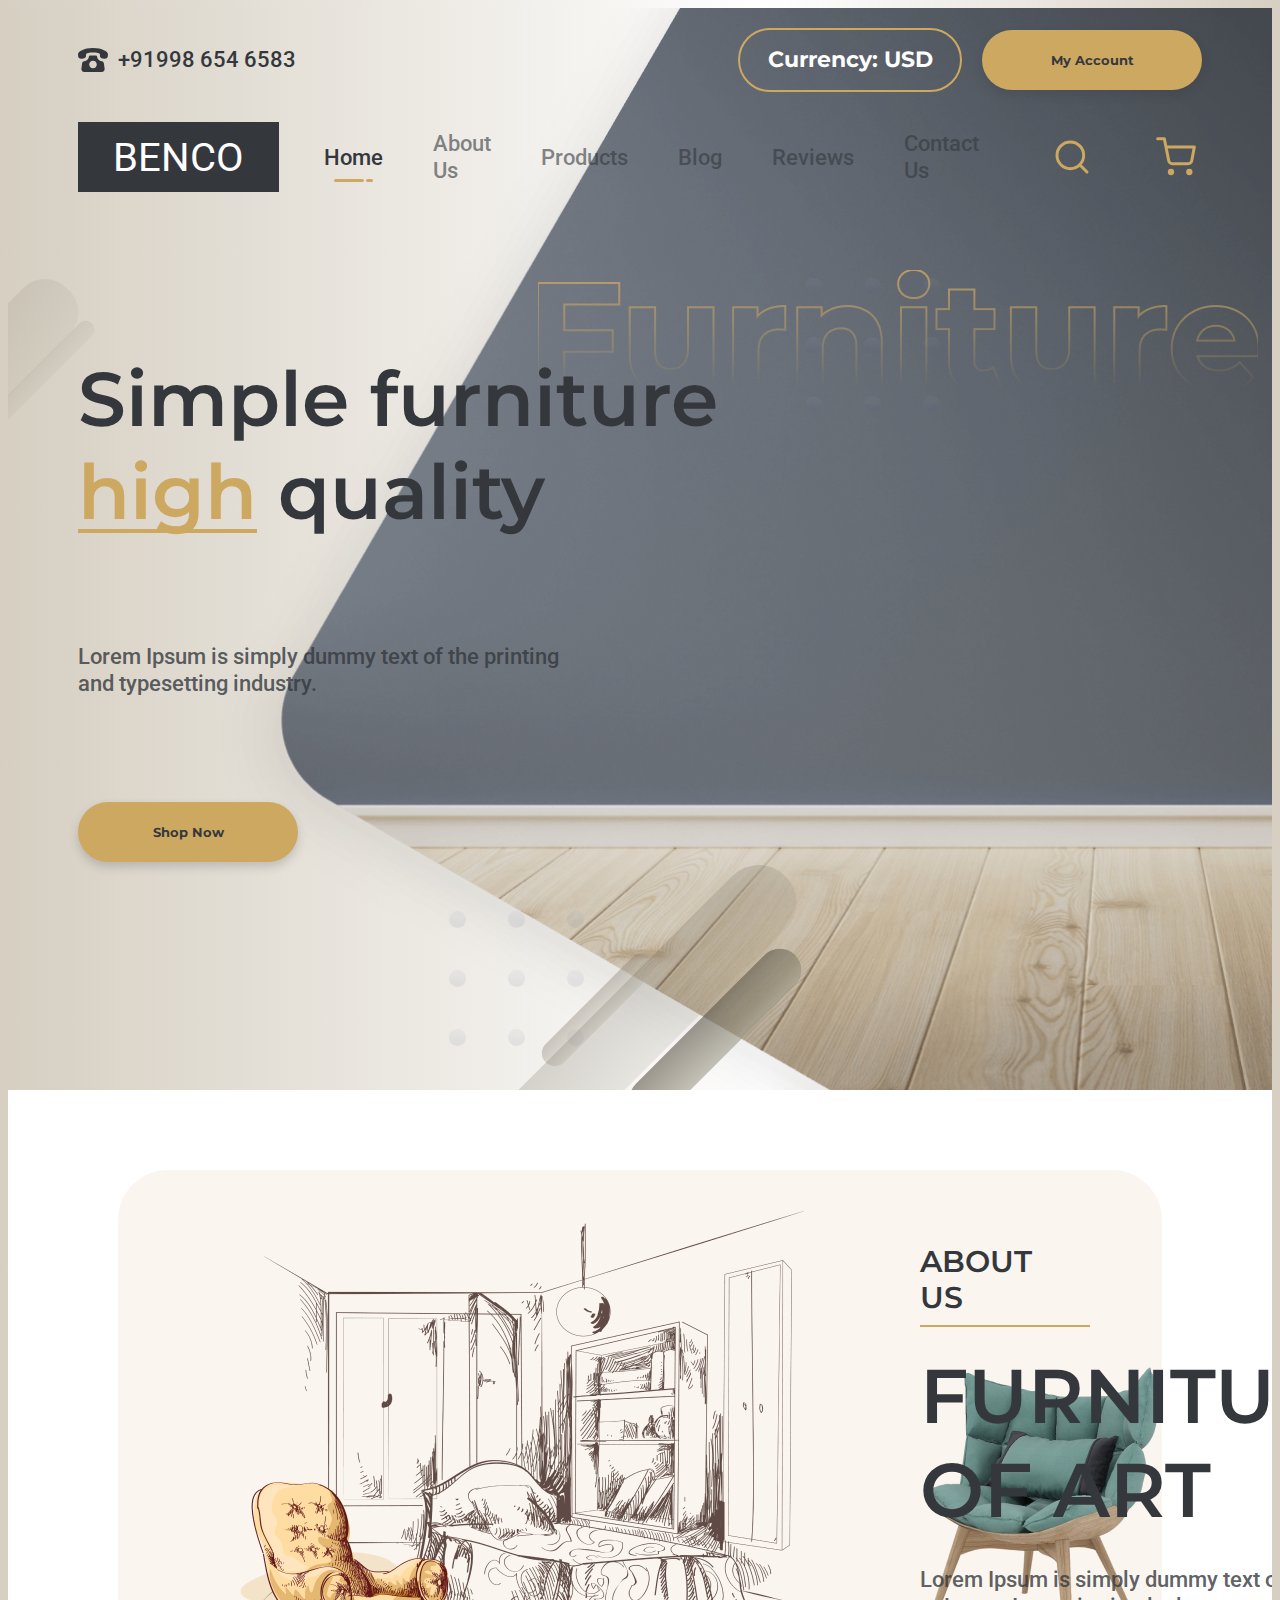
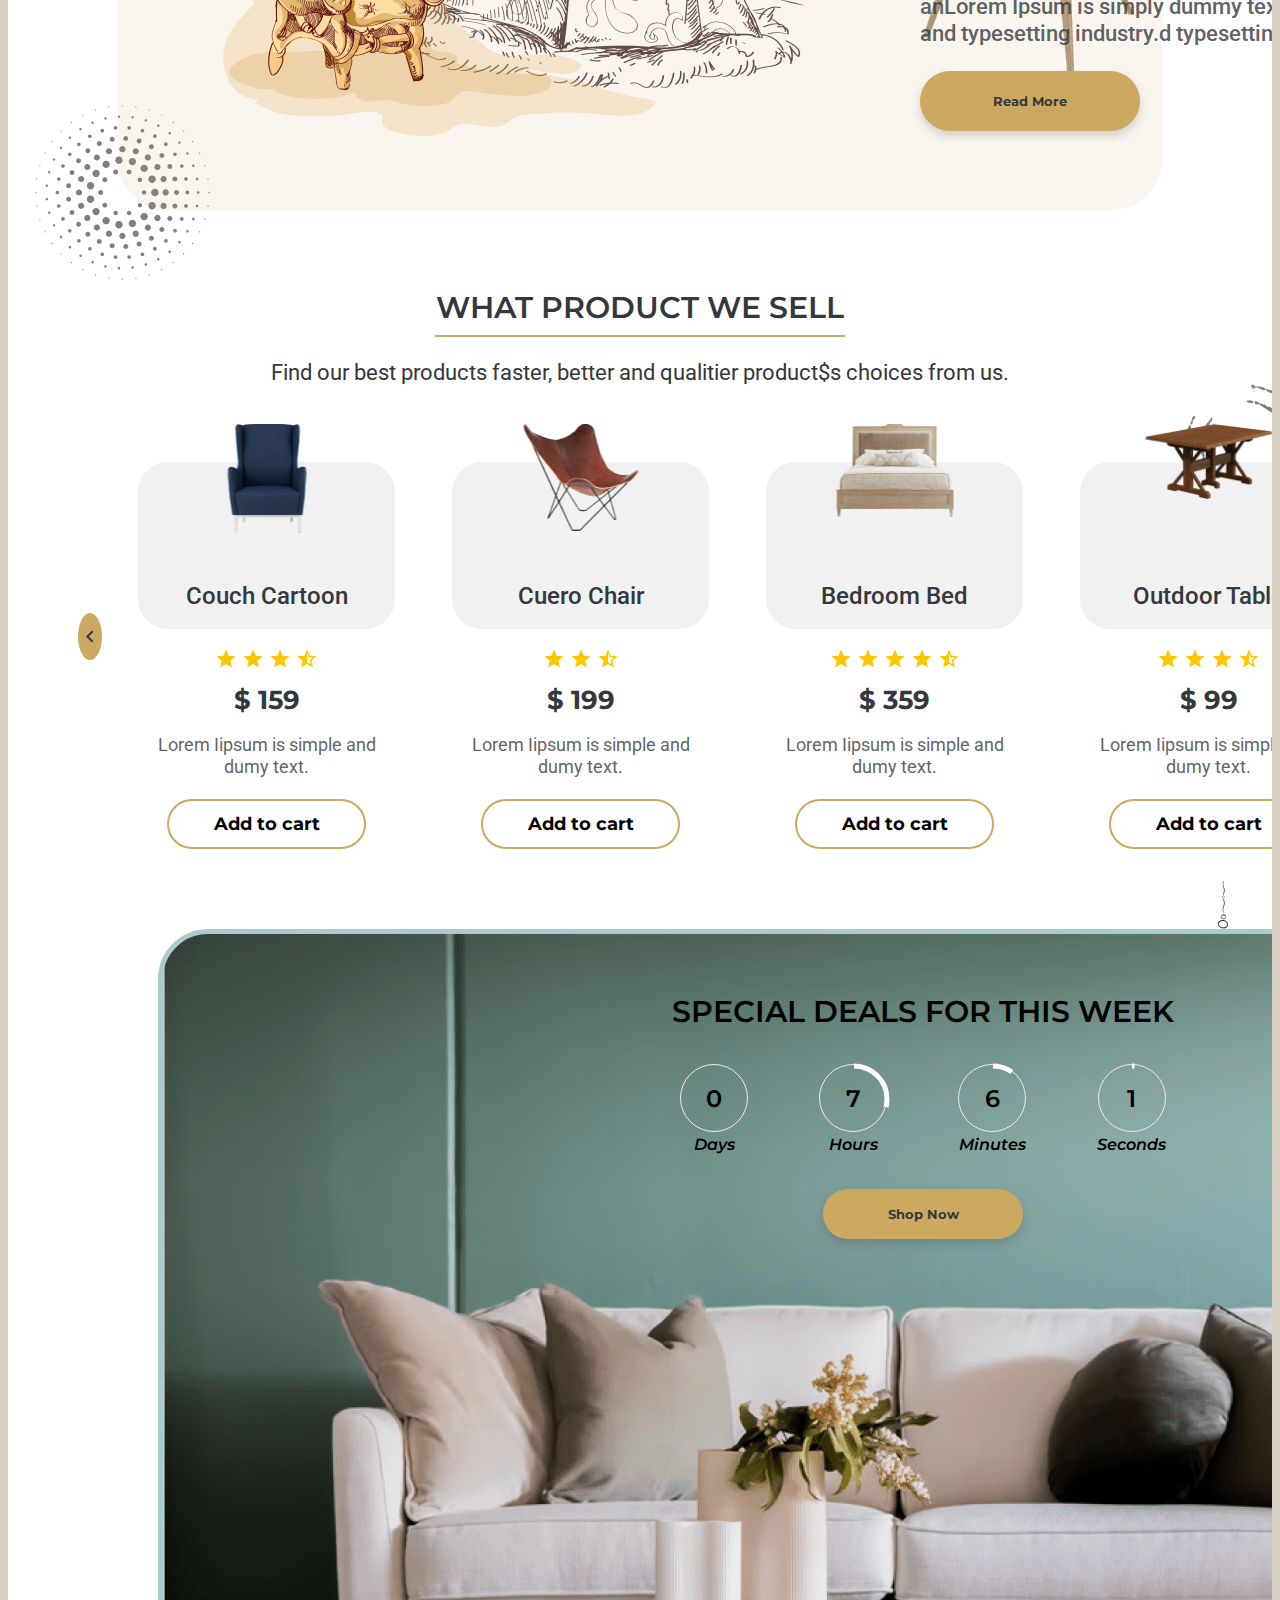
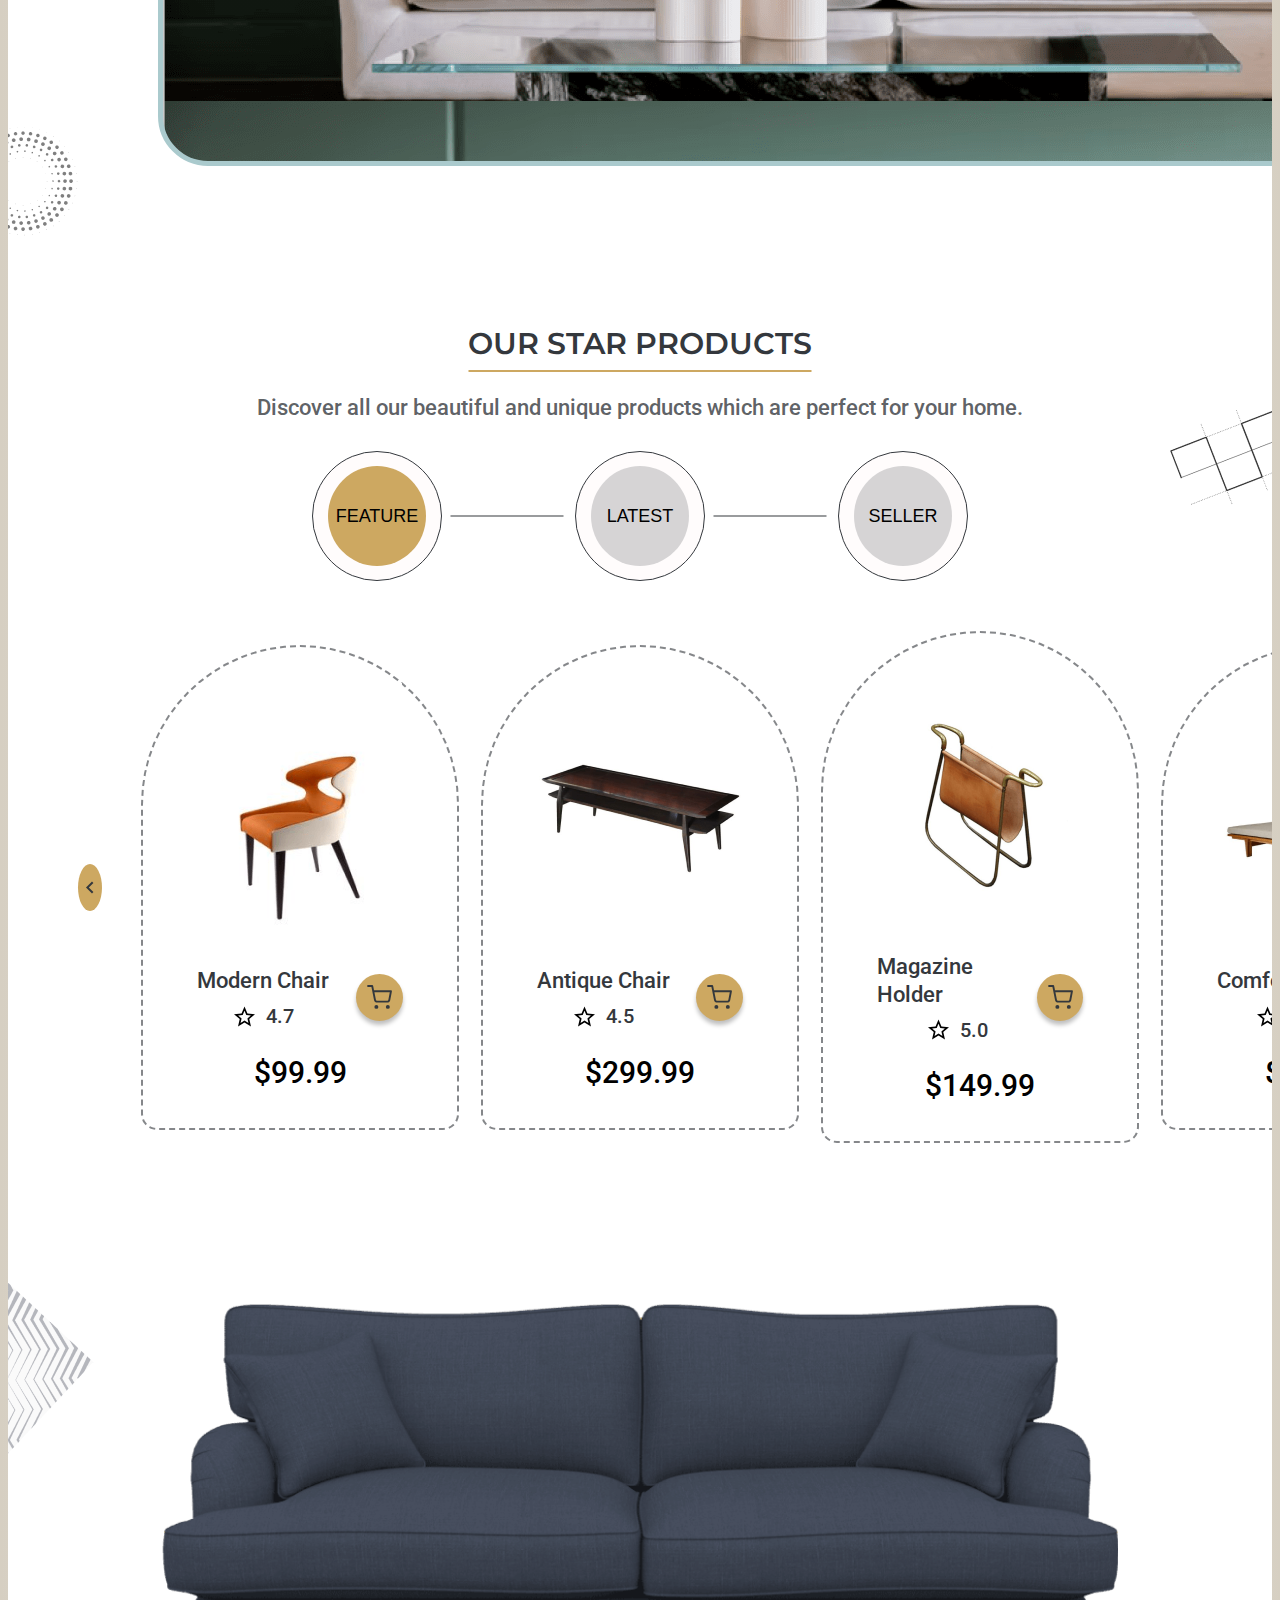
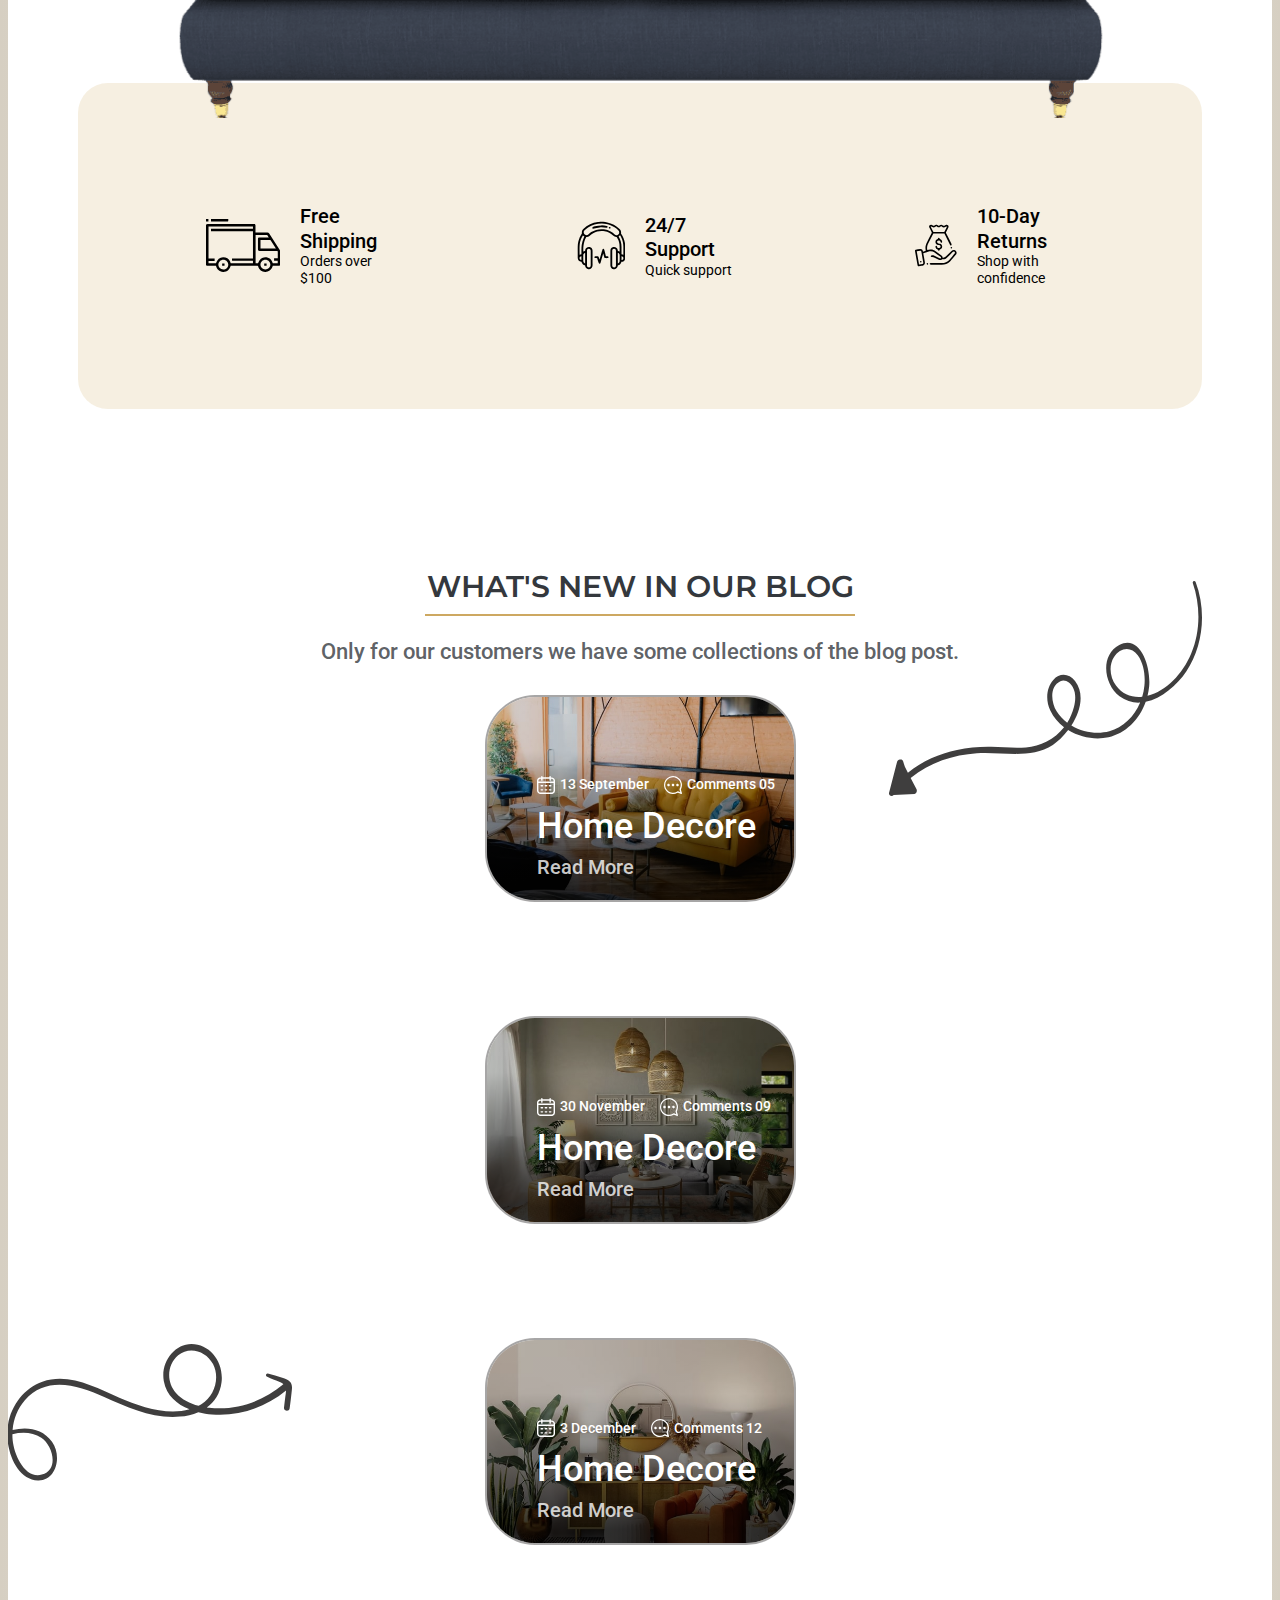
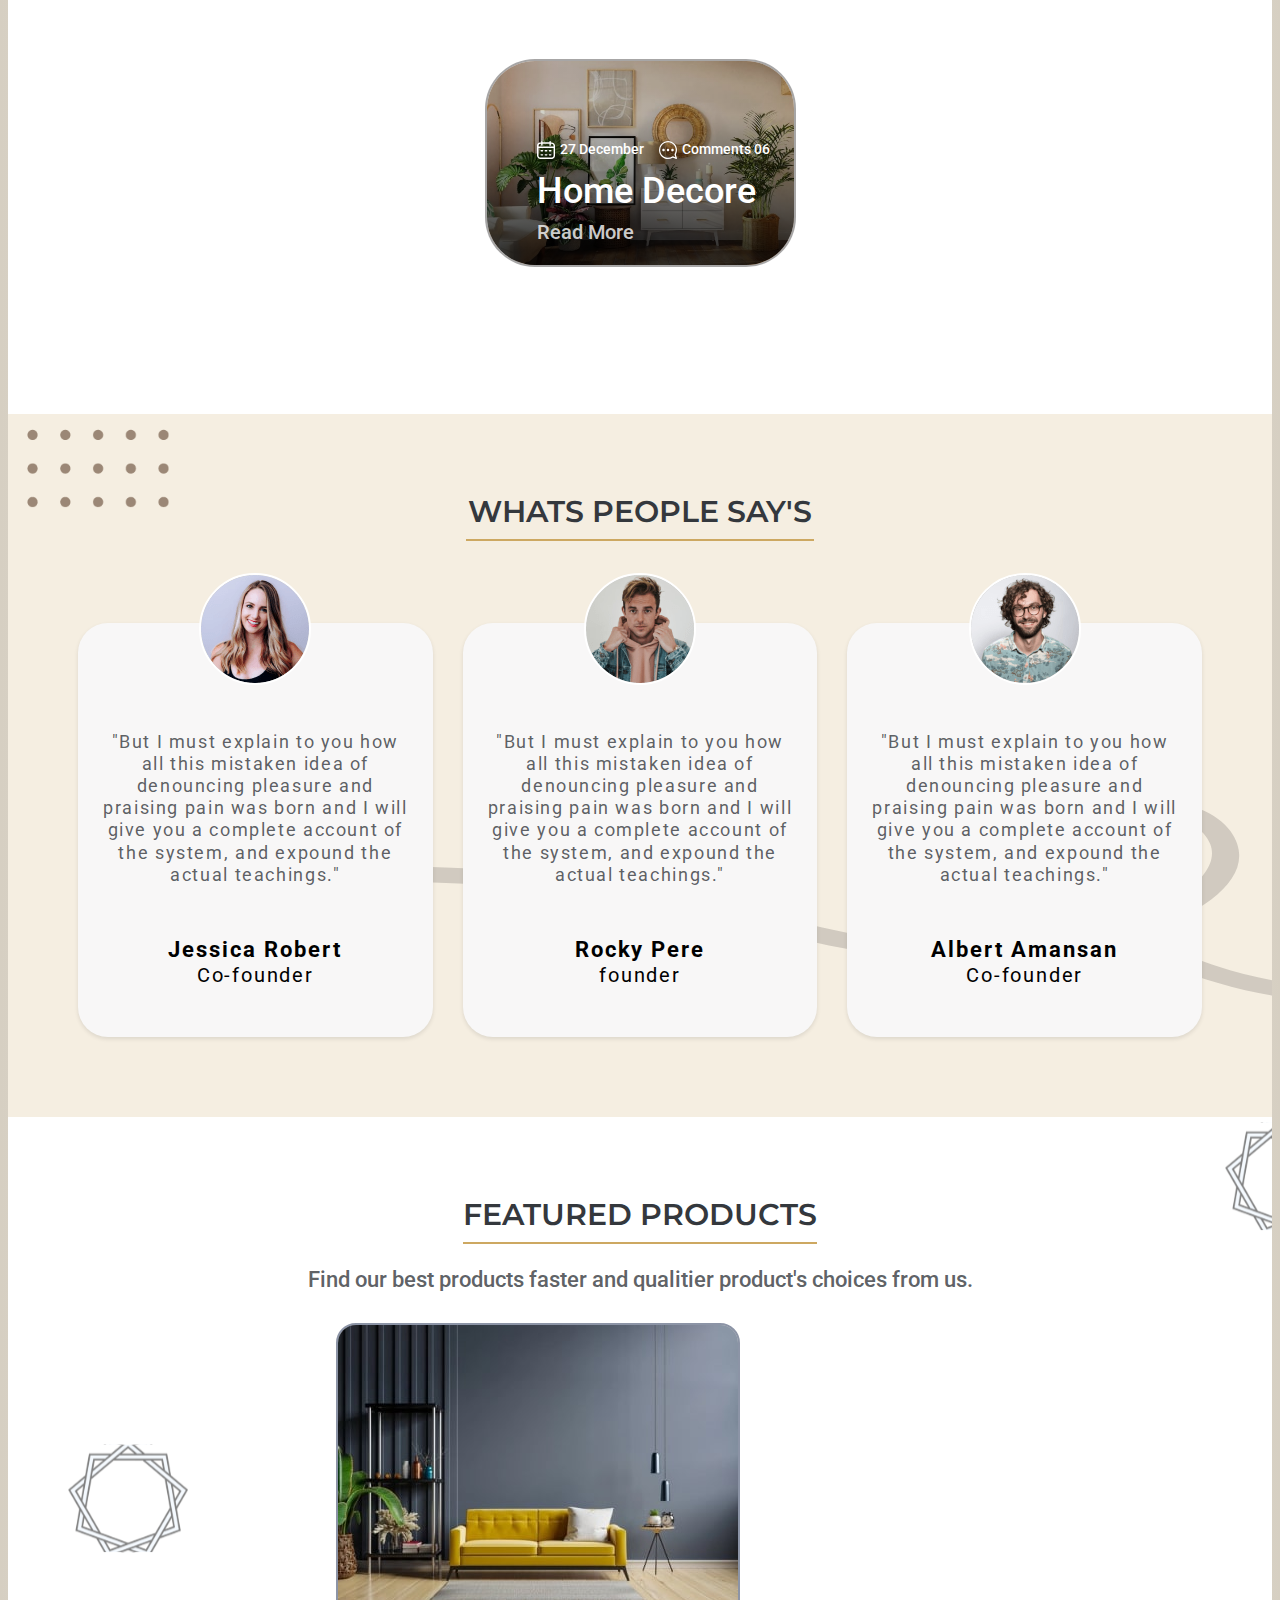
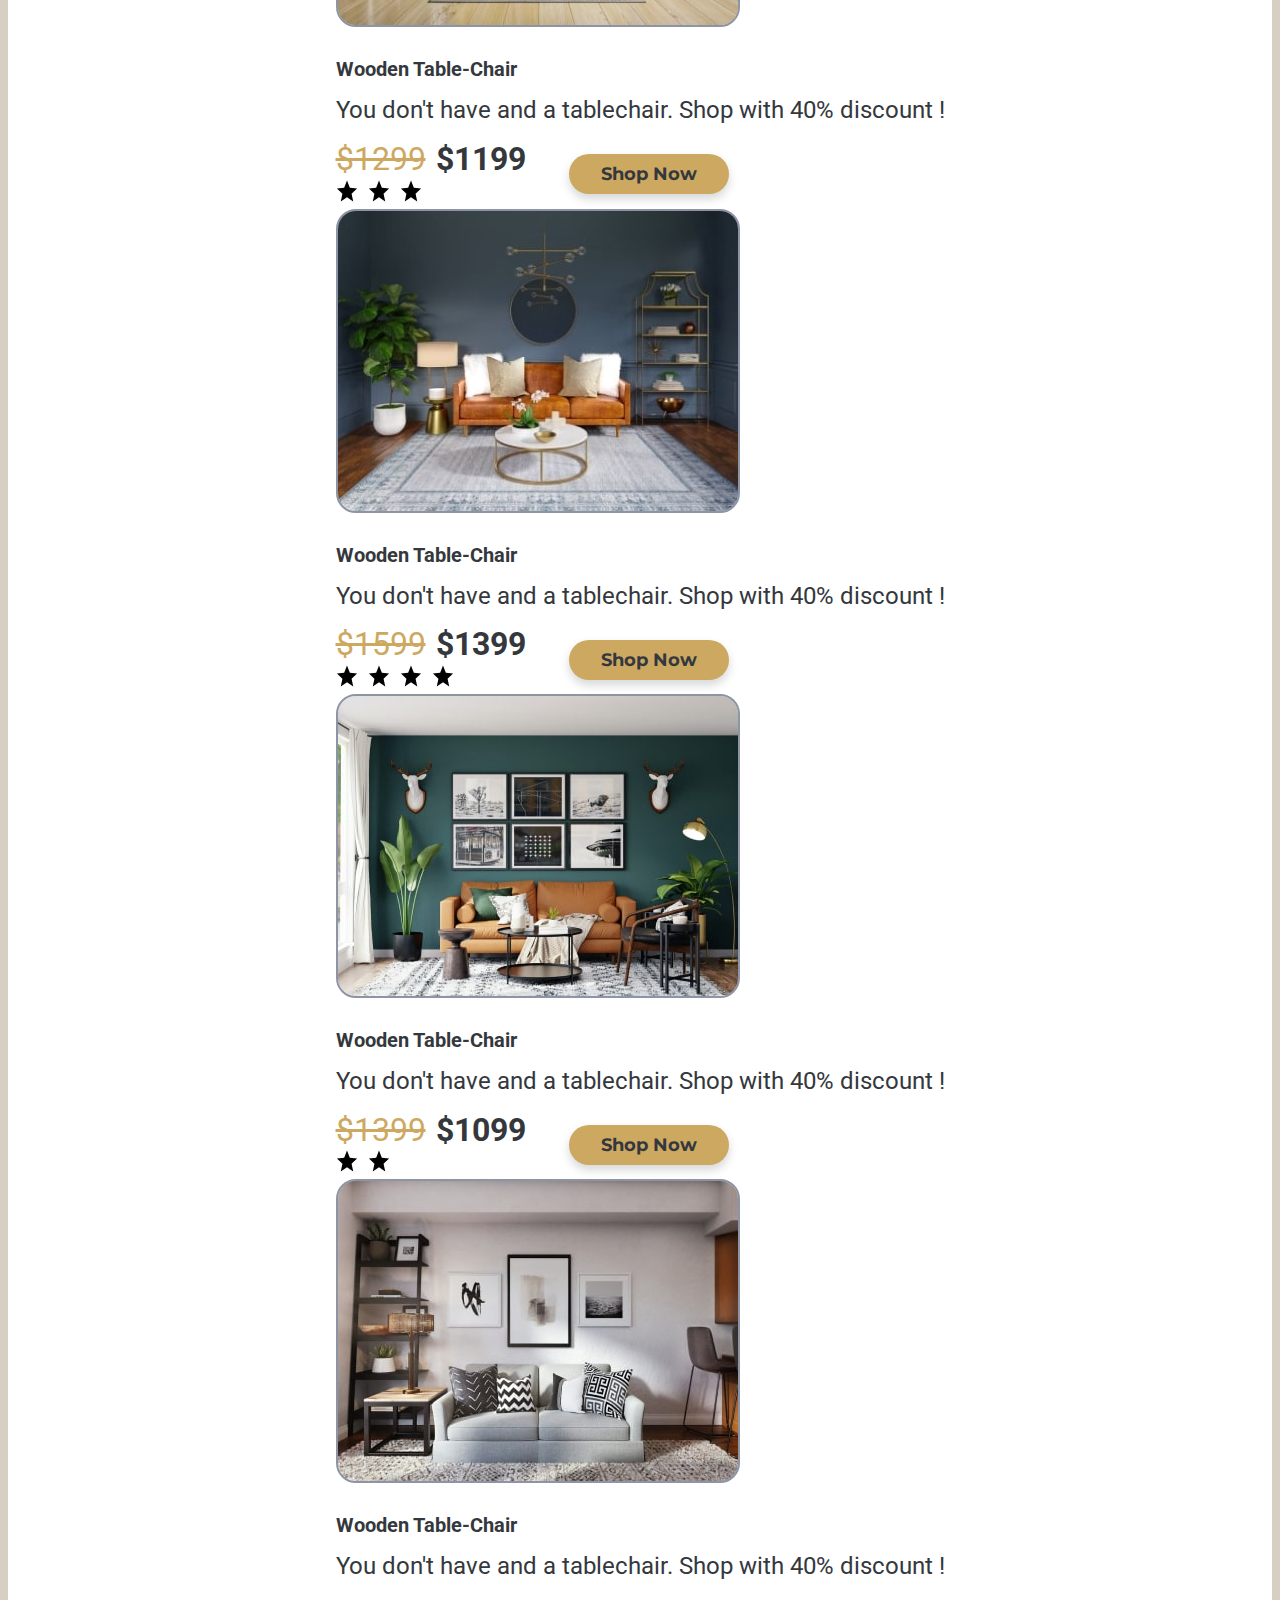
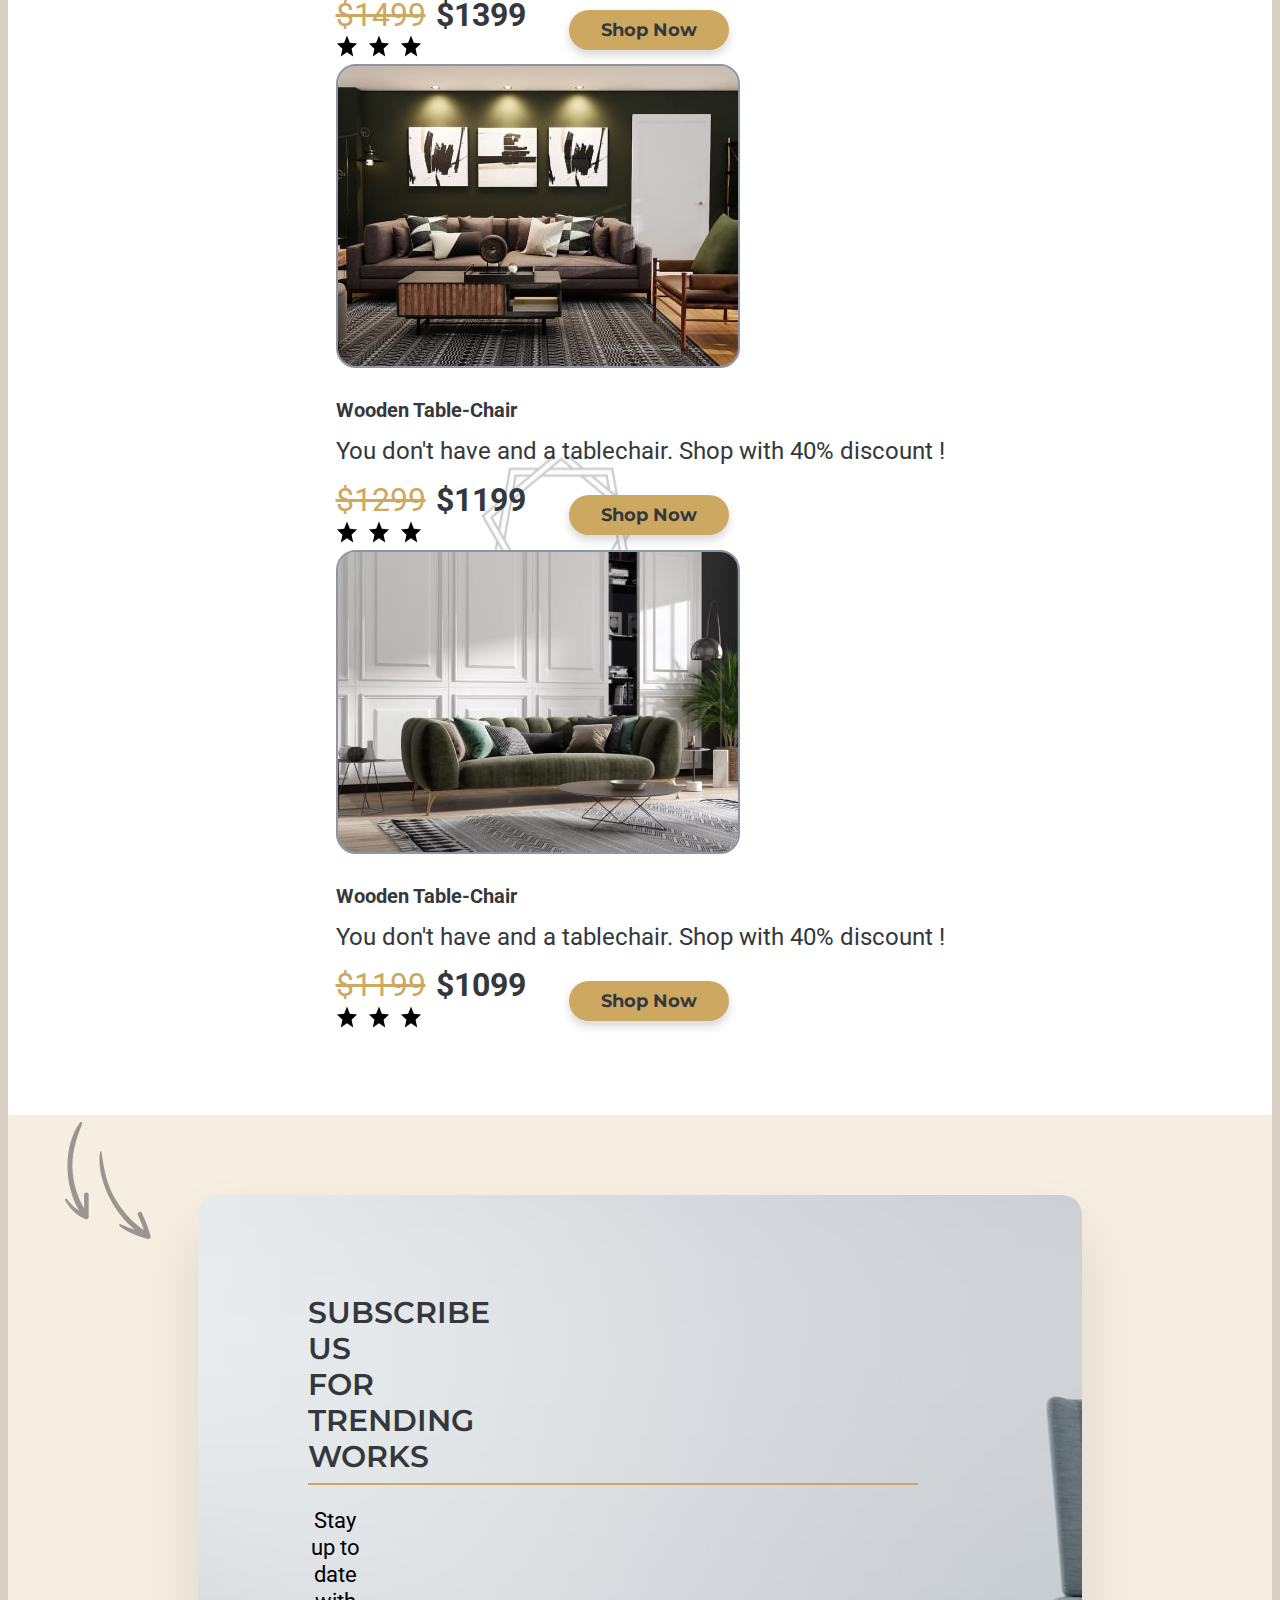
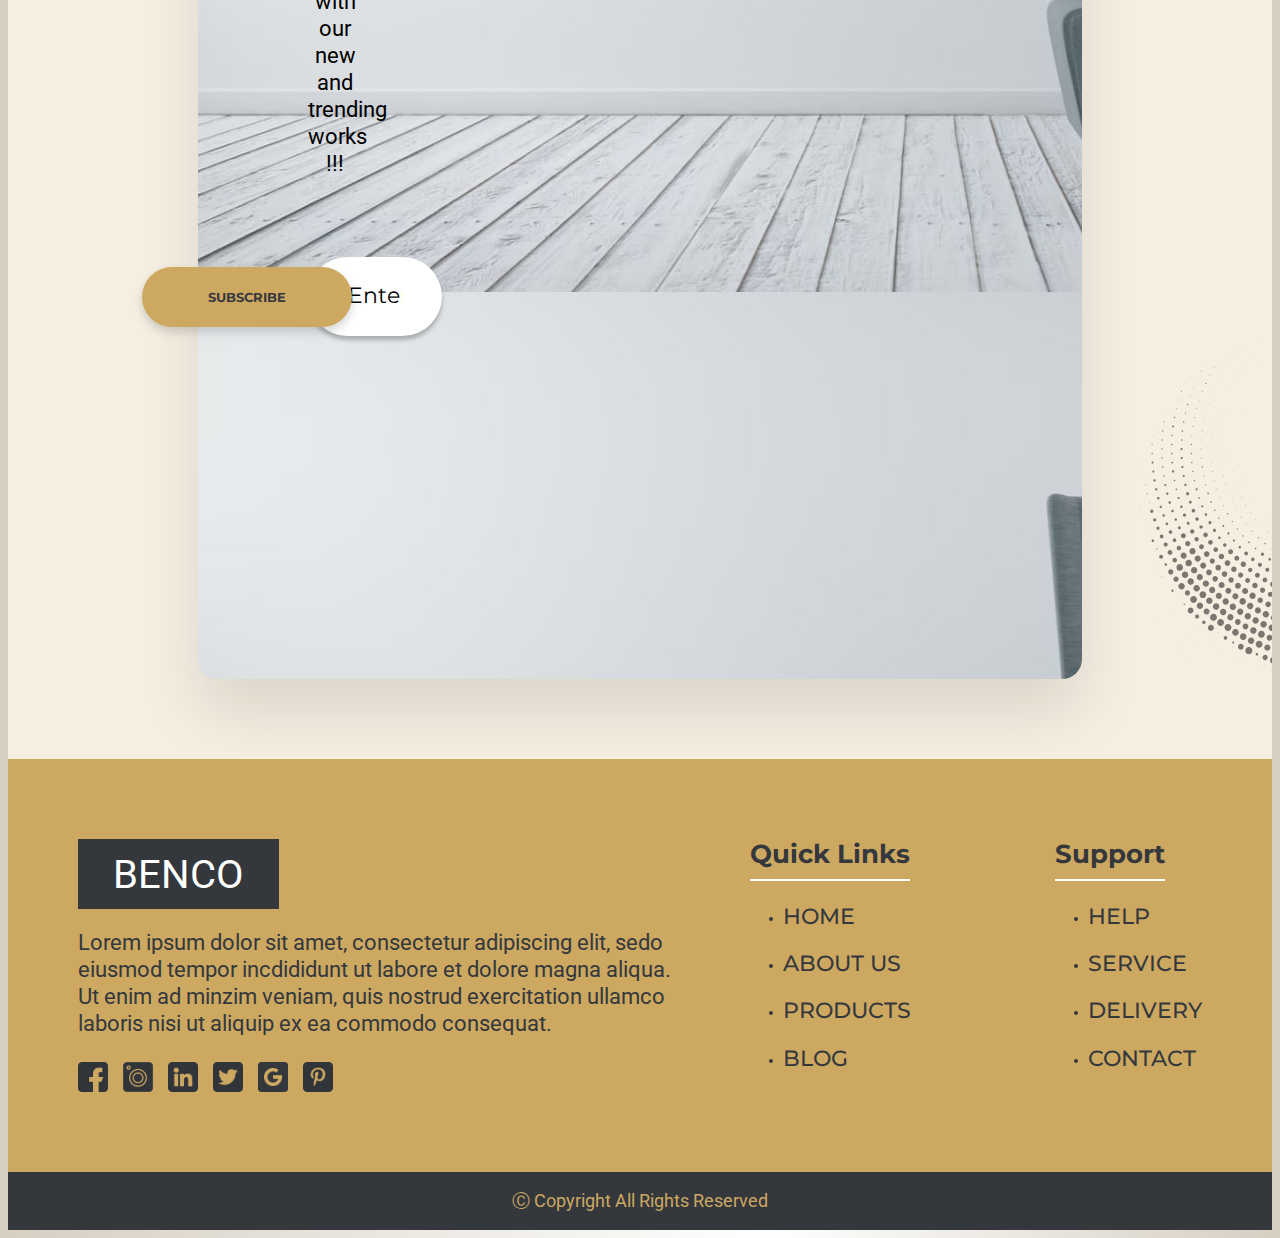
==== commit 52acdeeb: "fix timer  - seconds" ====
--- a/index.html
+++ b/index.html
@@ -425,7 +425,7 @@
             </div>
           </div>
         </section>
-        <section class="sale" id="sale">
+        <section class="sale" id="sale" data-sale-section>
           <div class="sale__container container">
             <div class="sale__content">
               <h2 class="sale__title section-title">
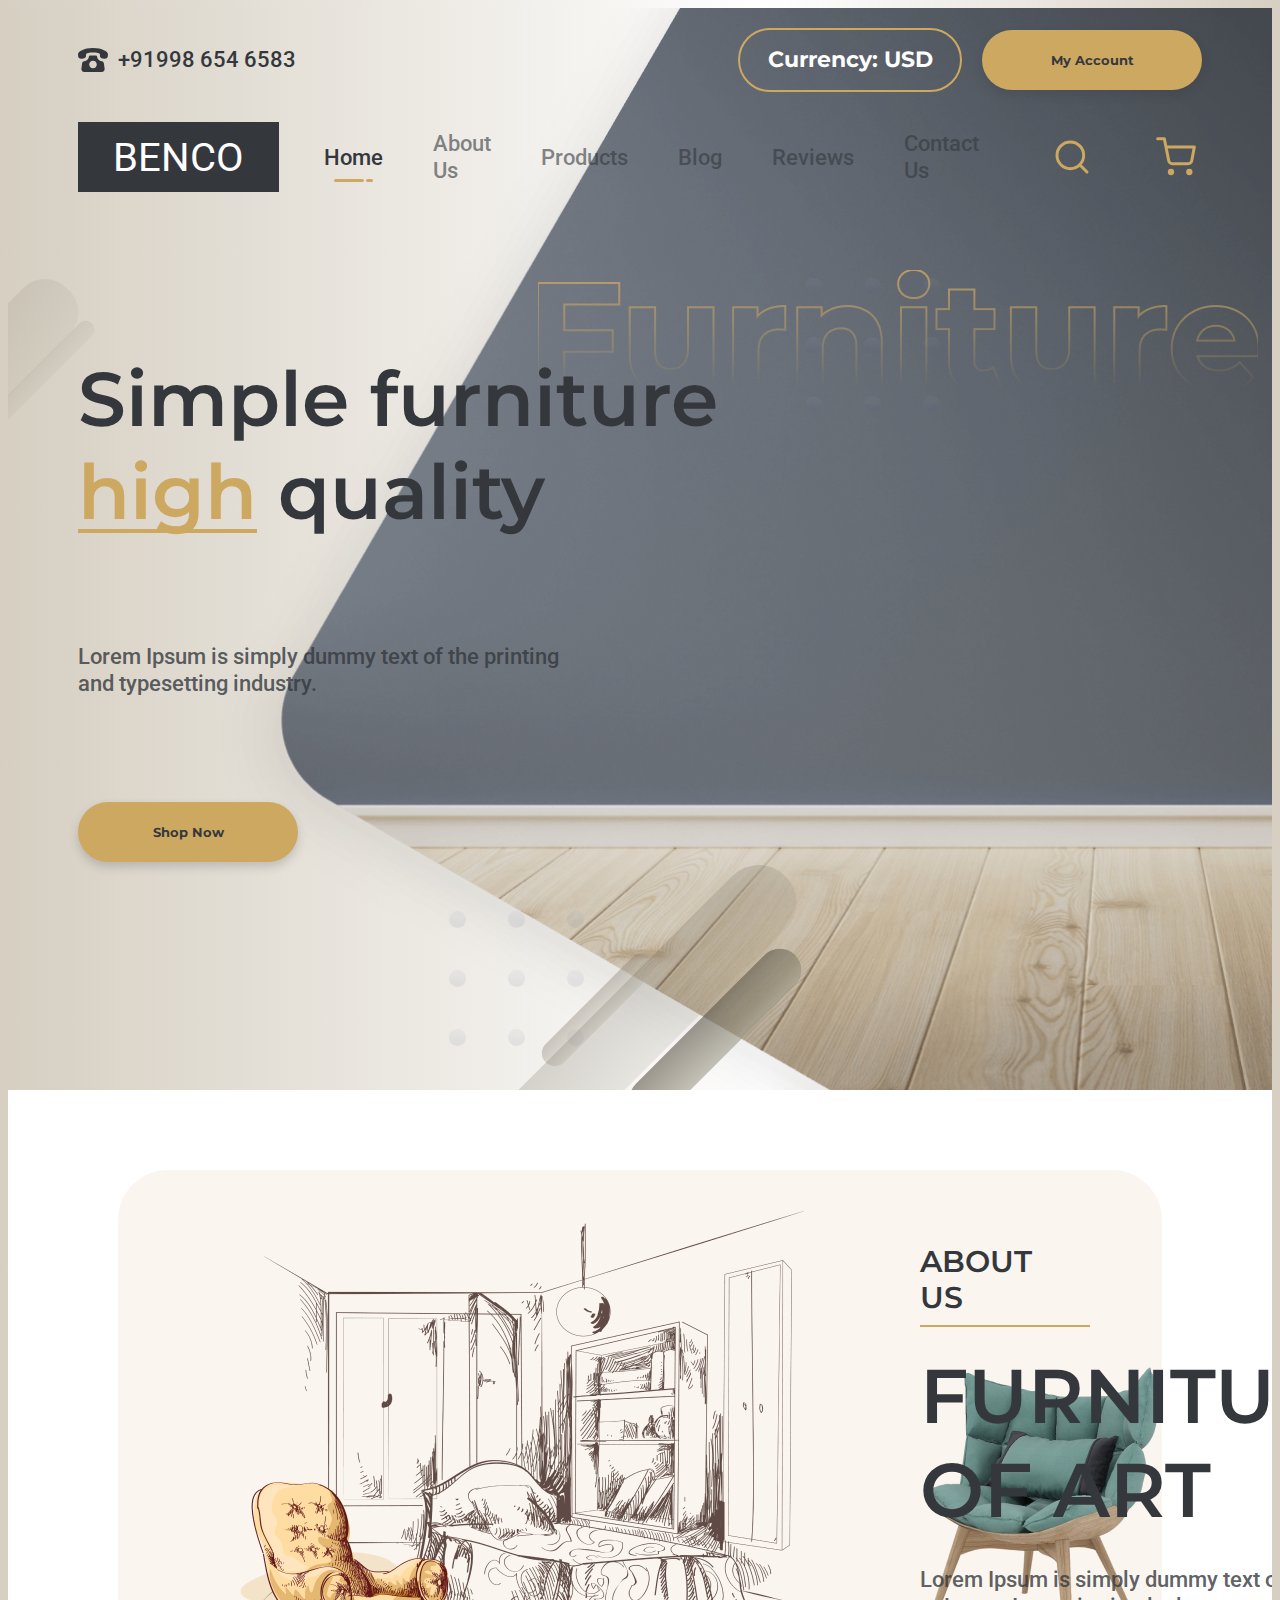
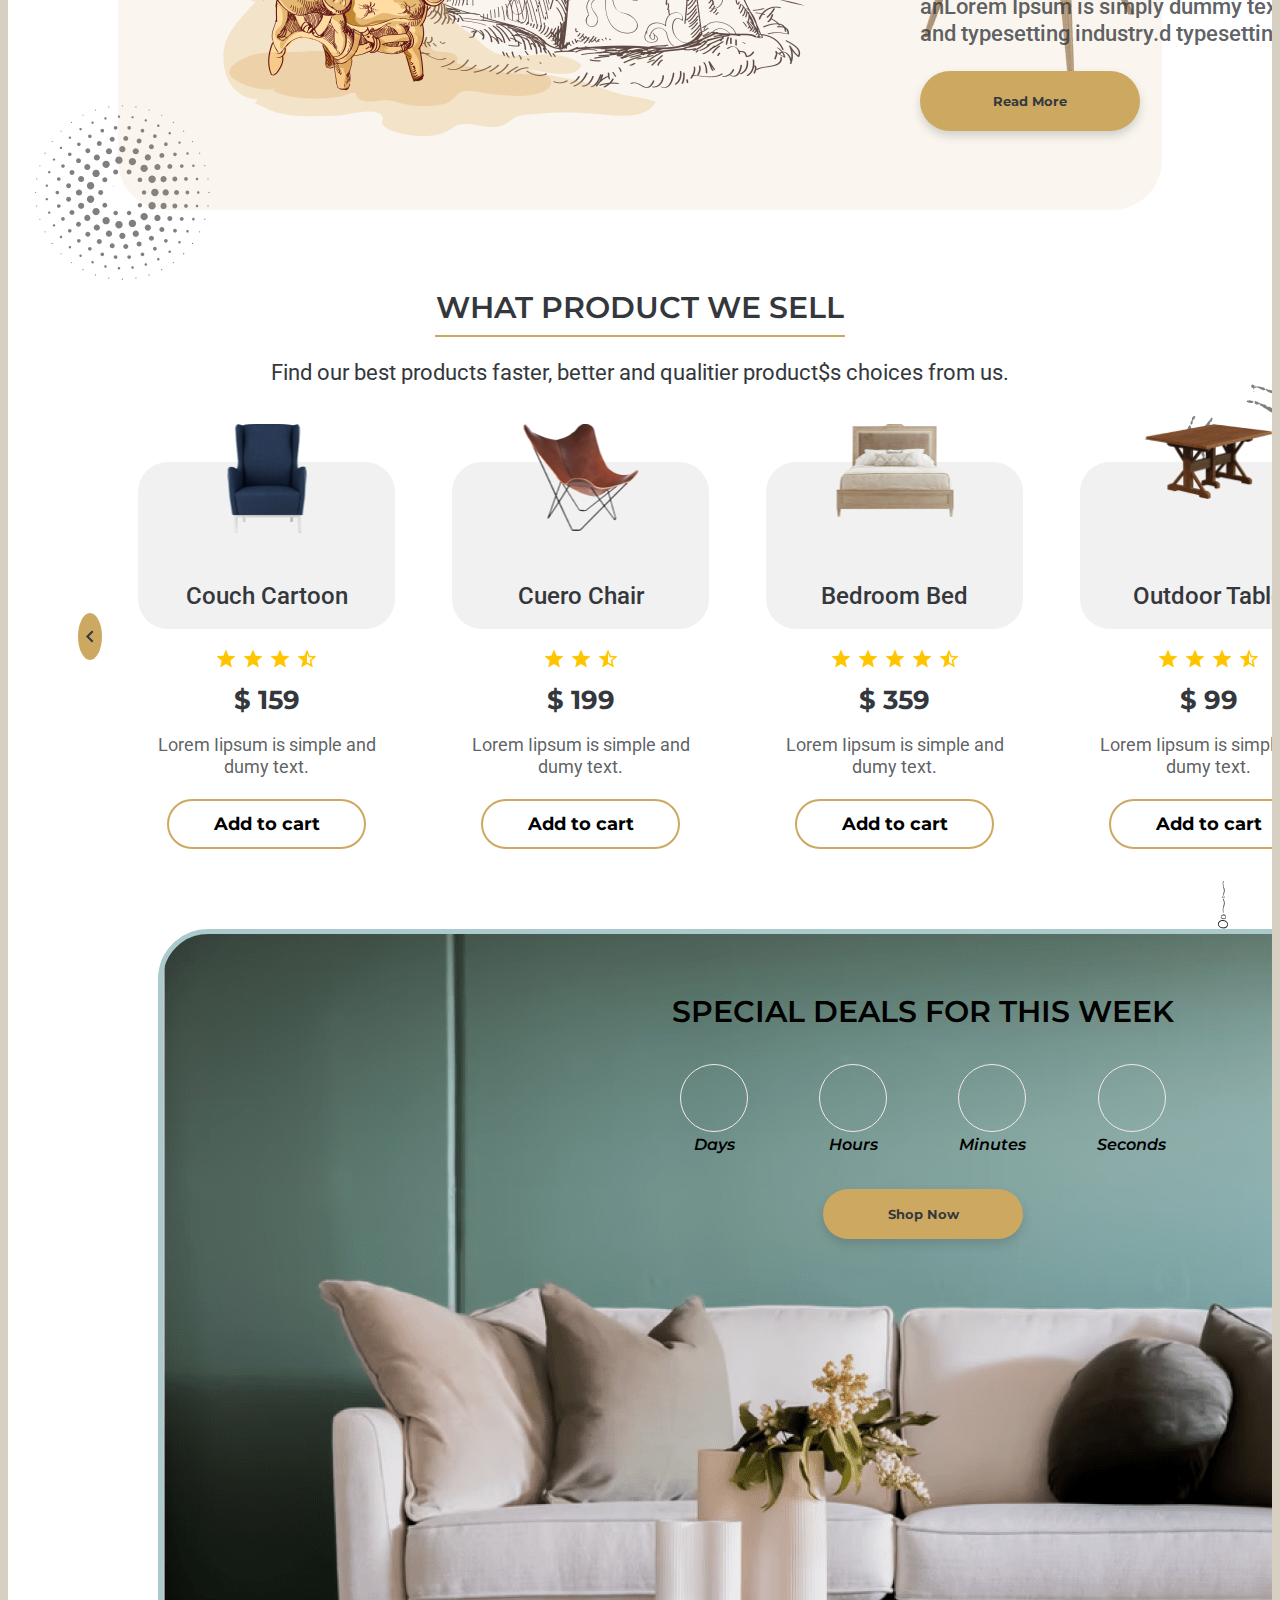
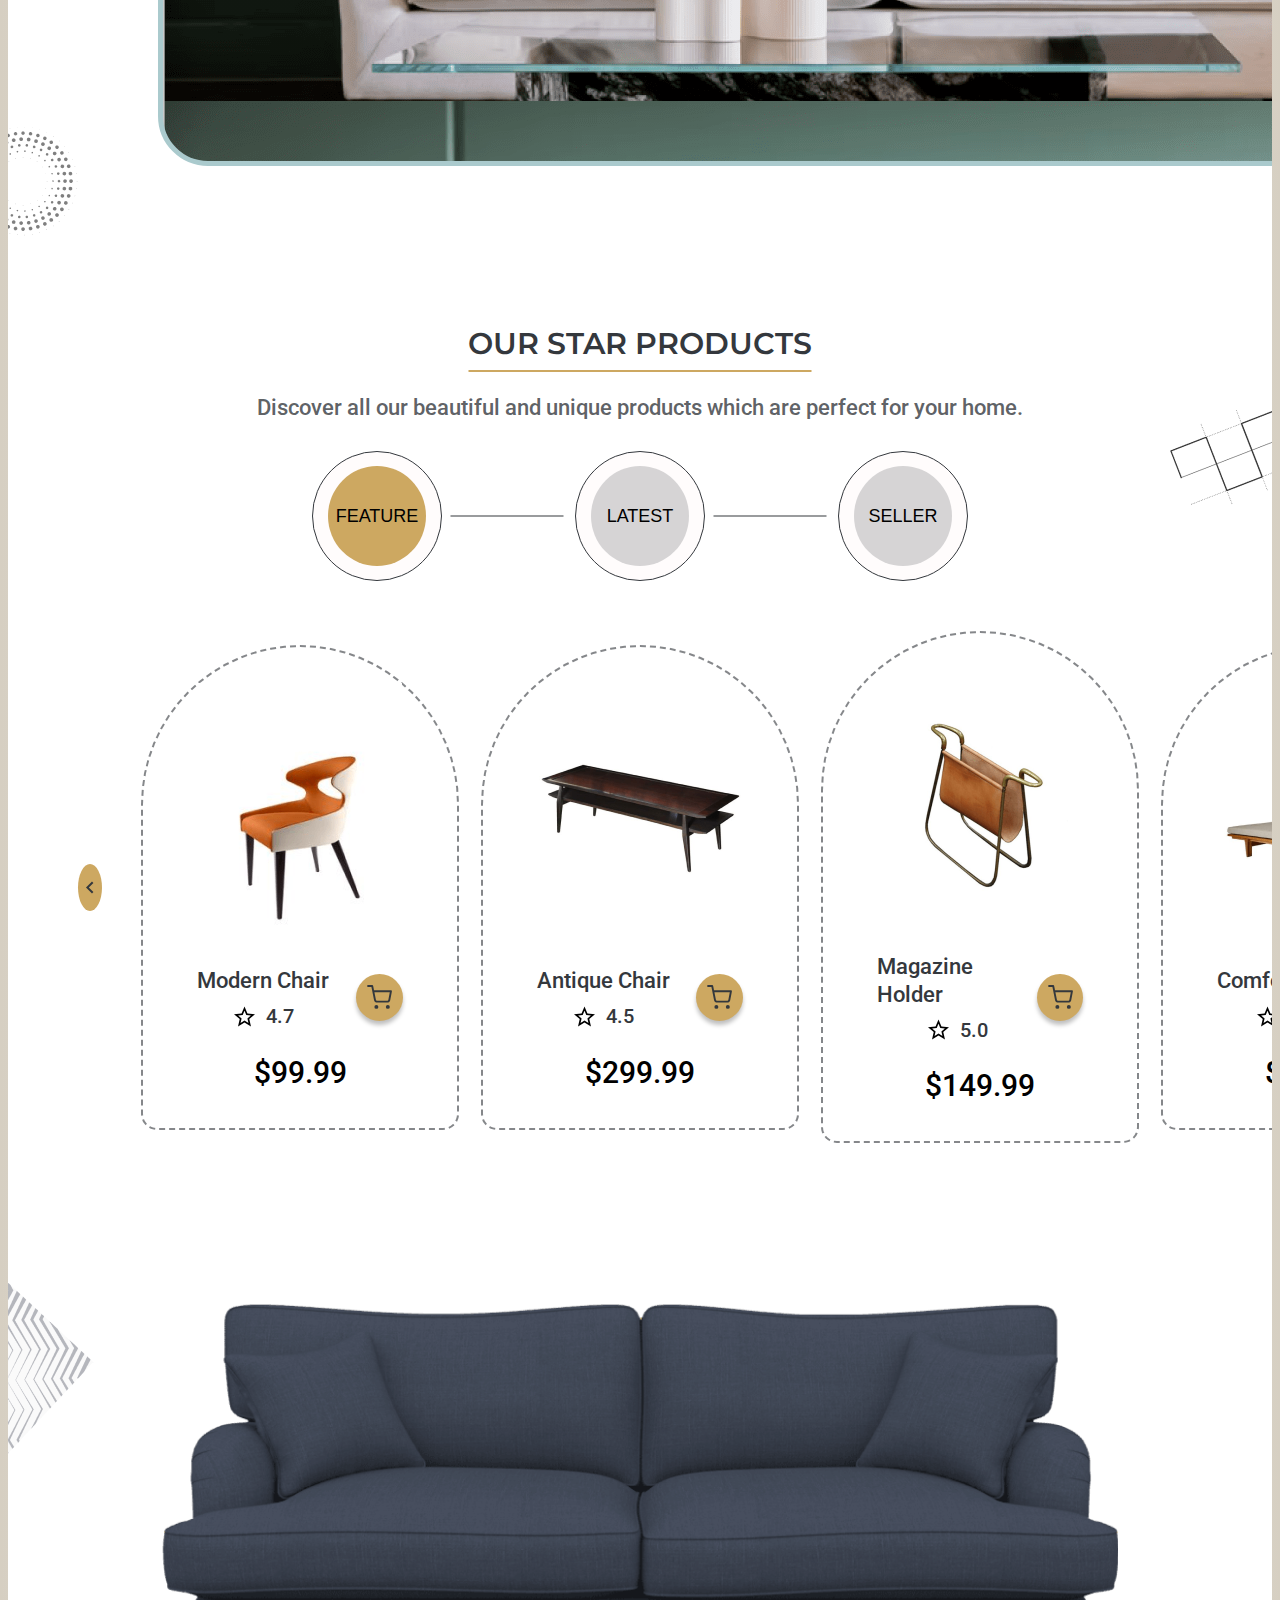
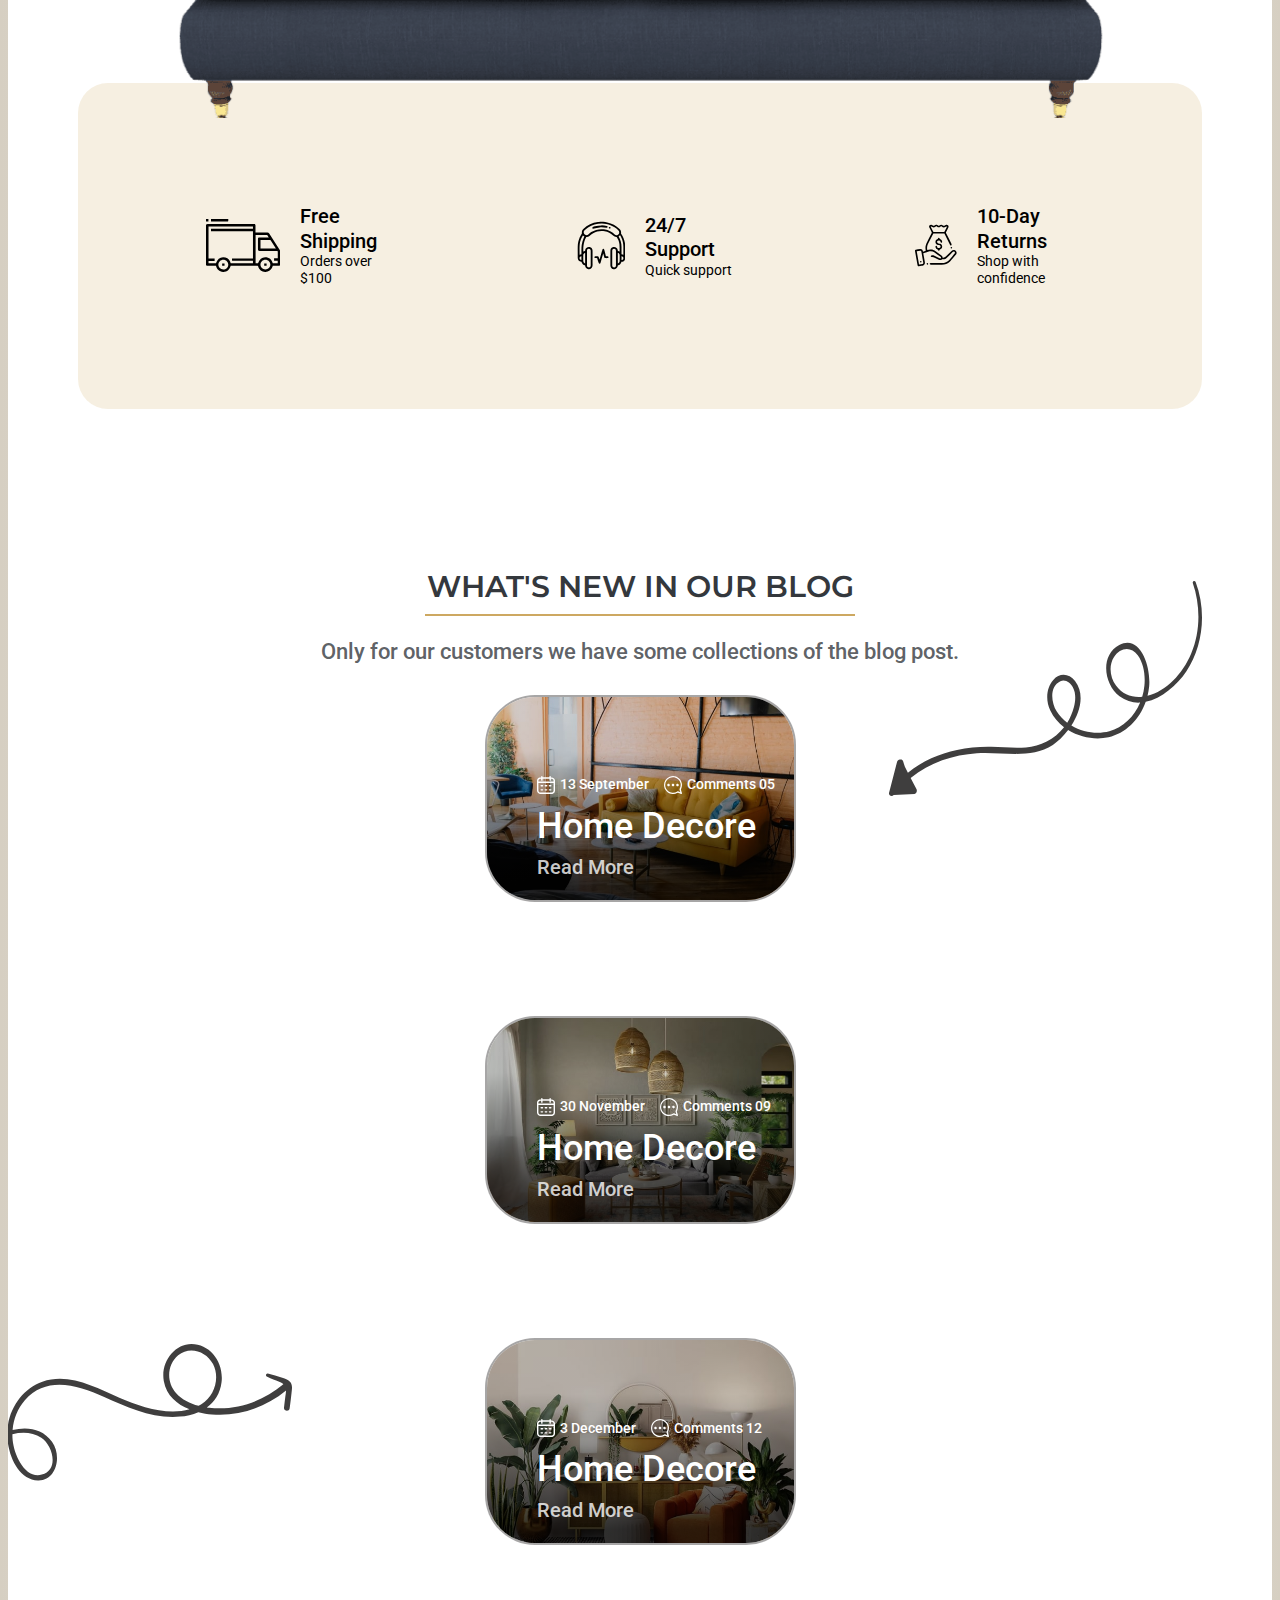
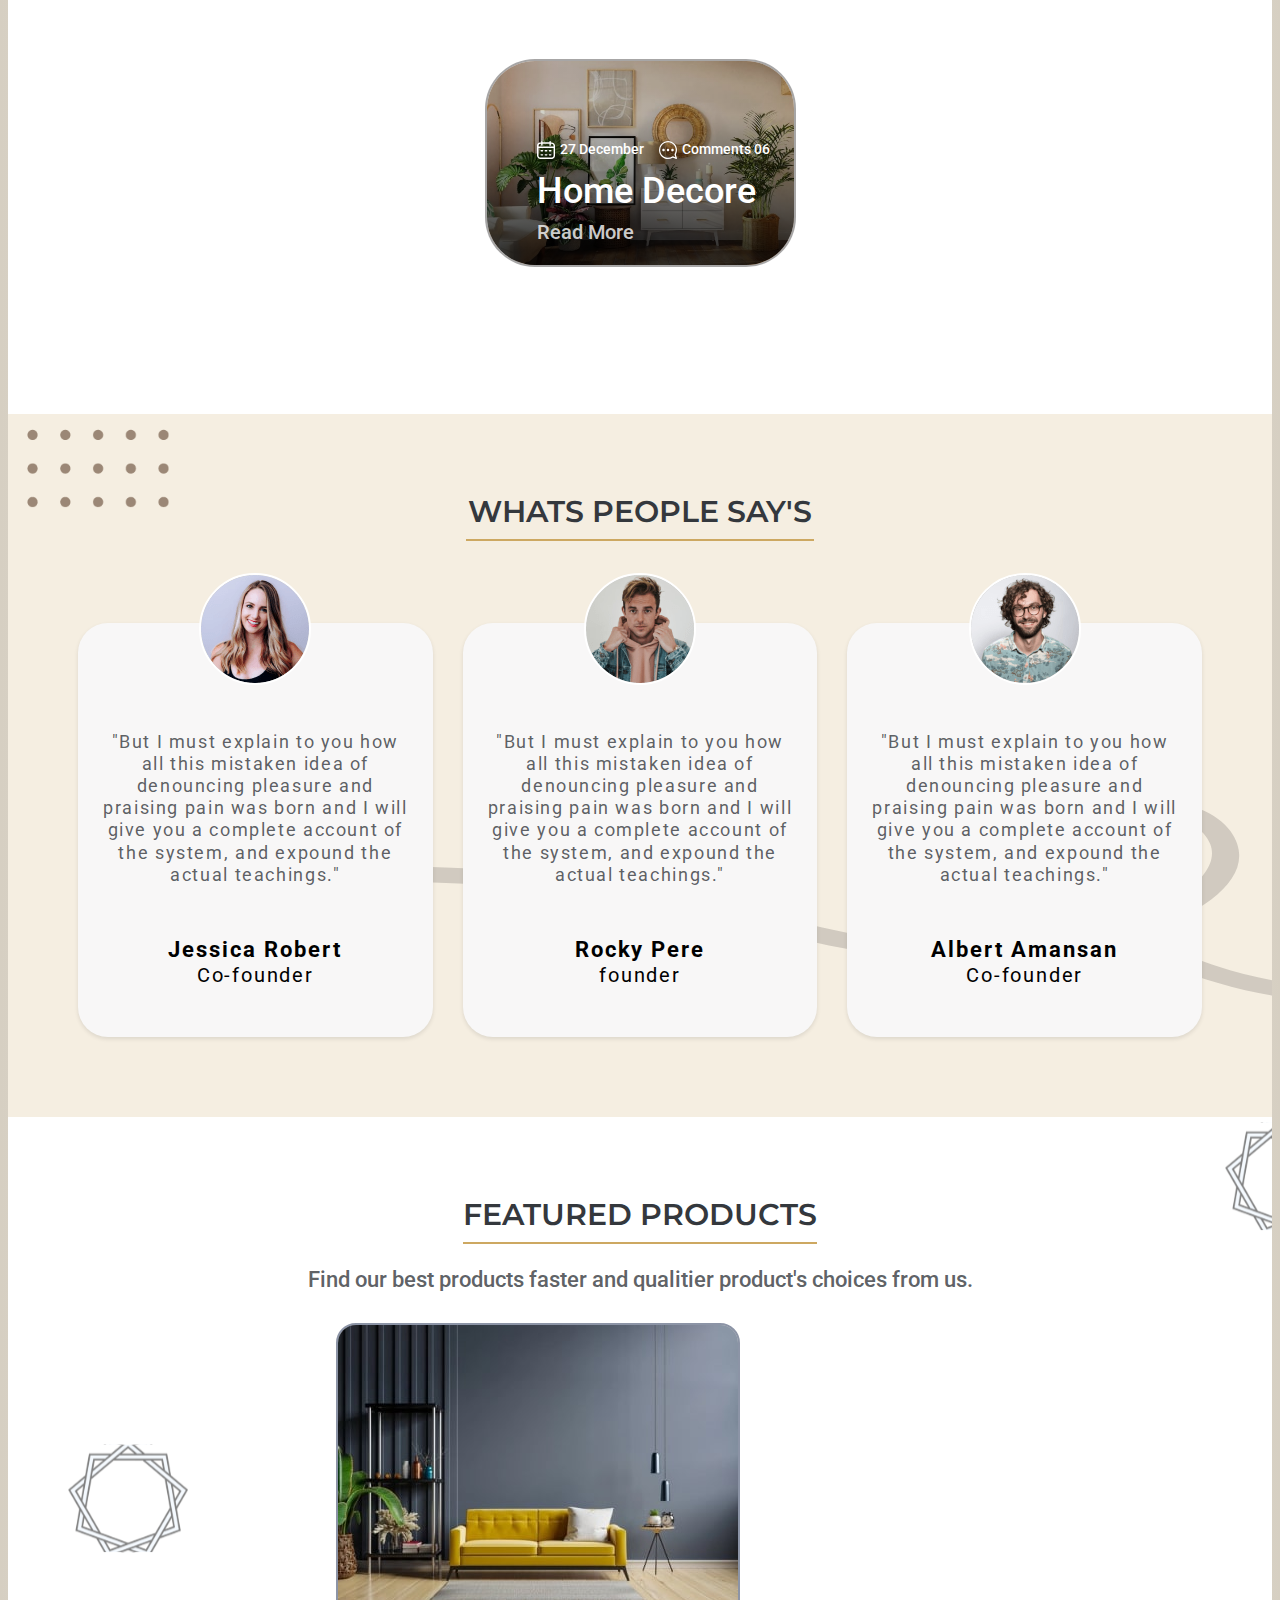
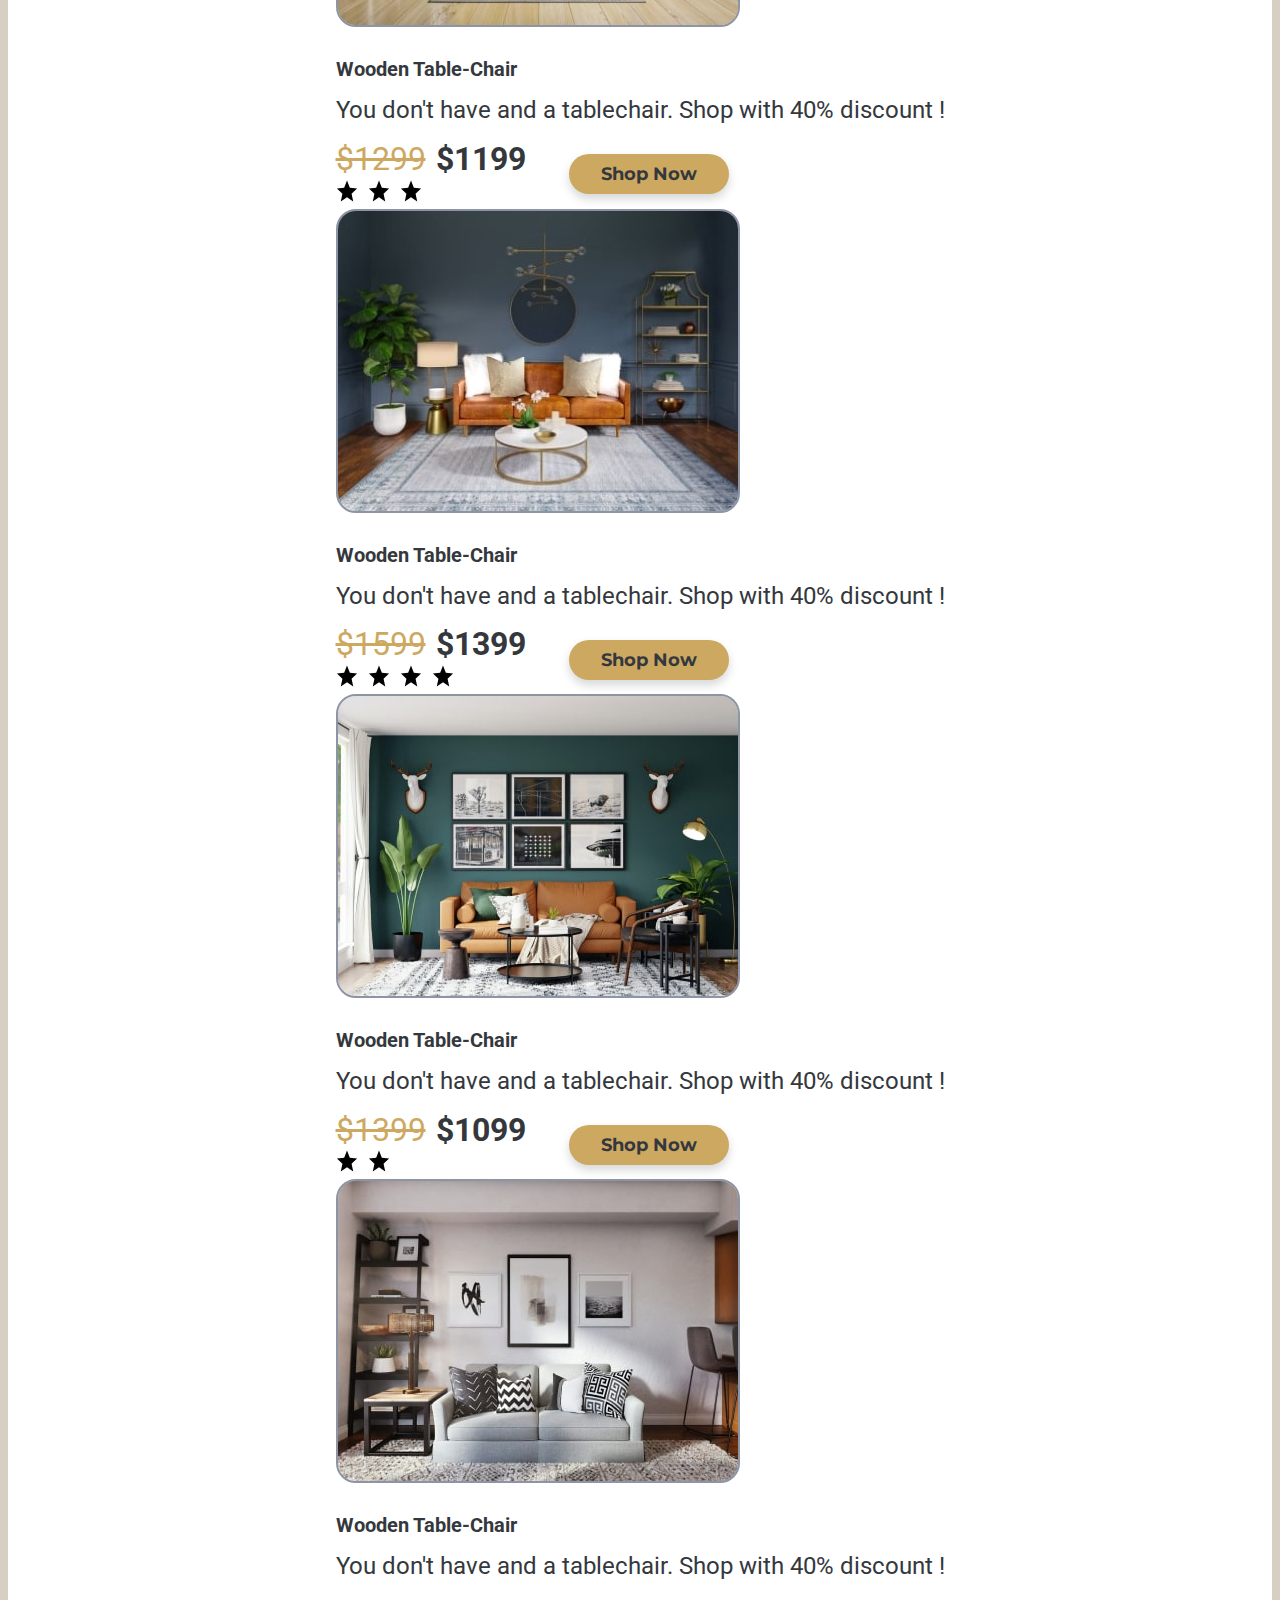
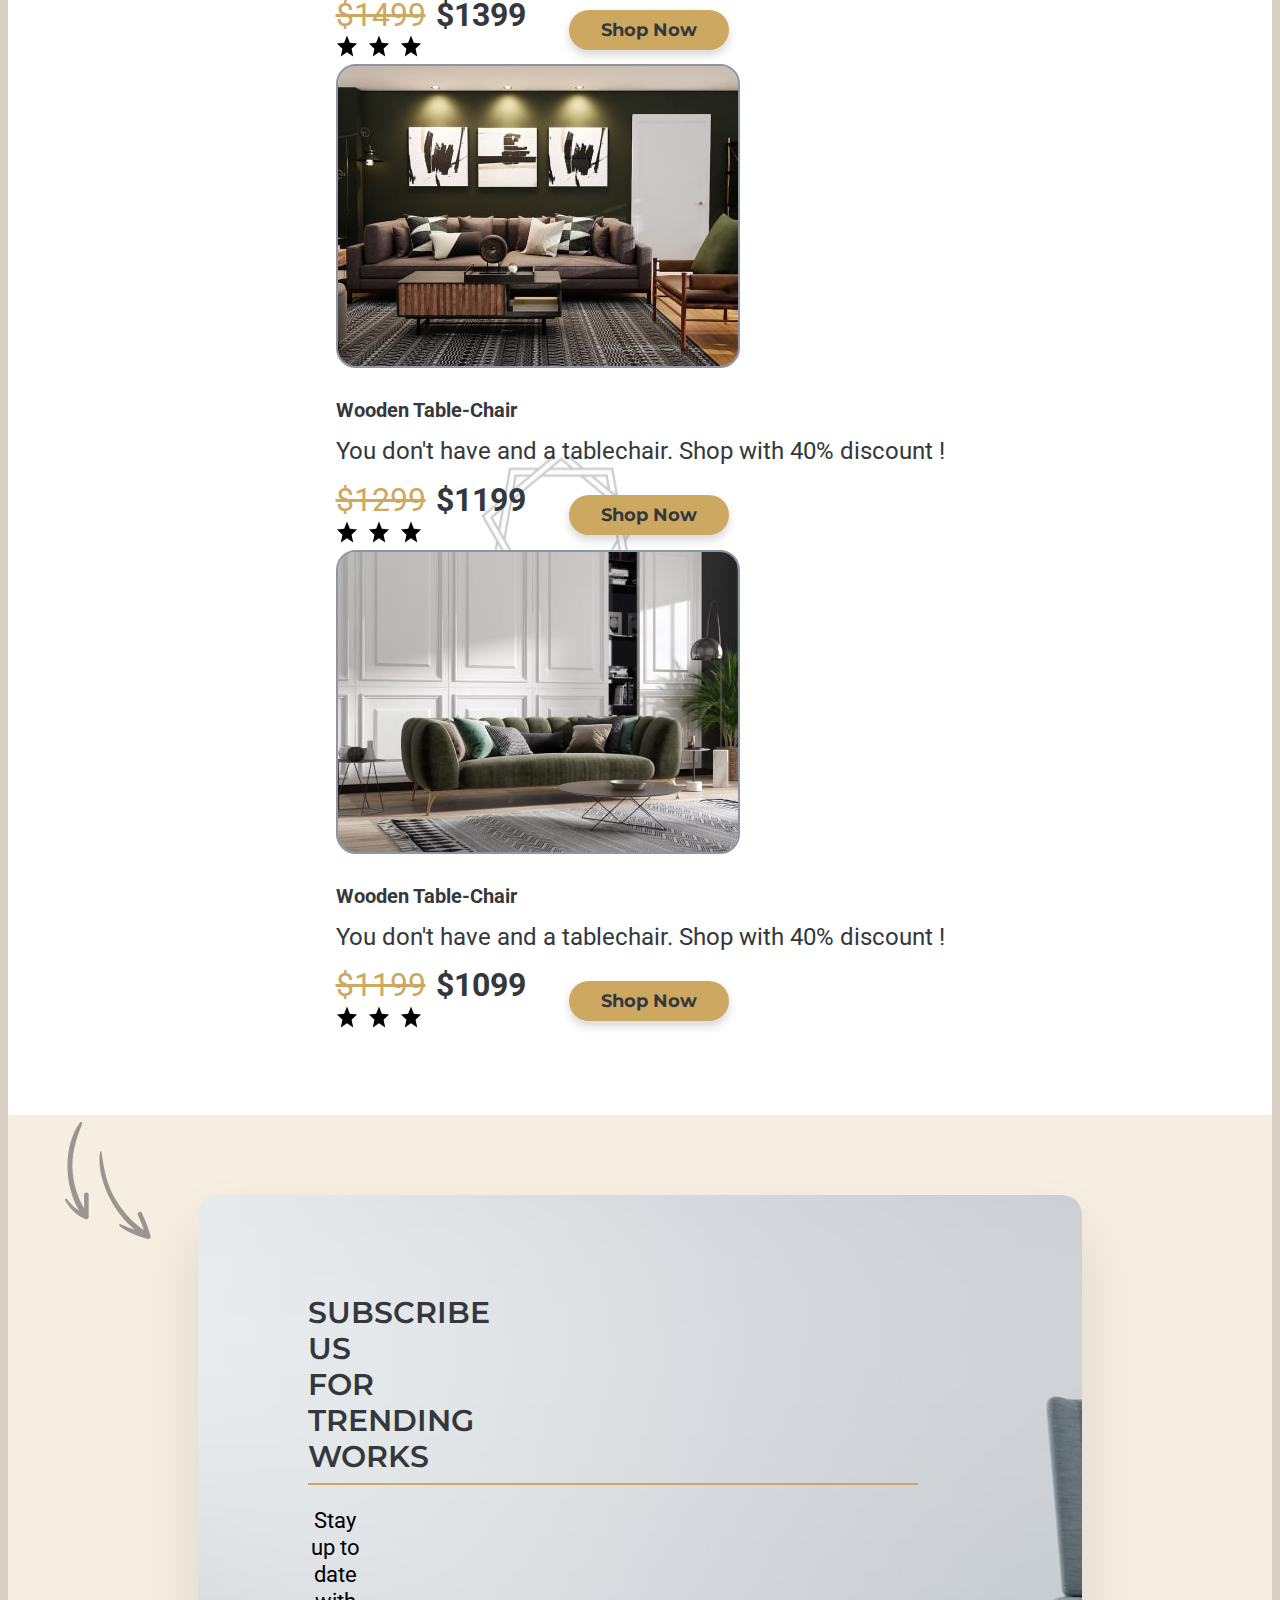
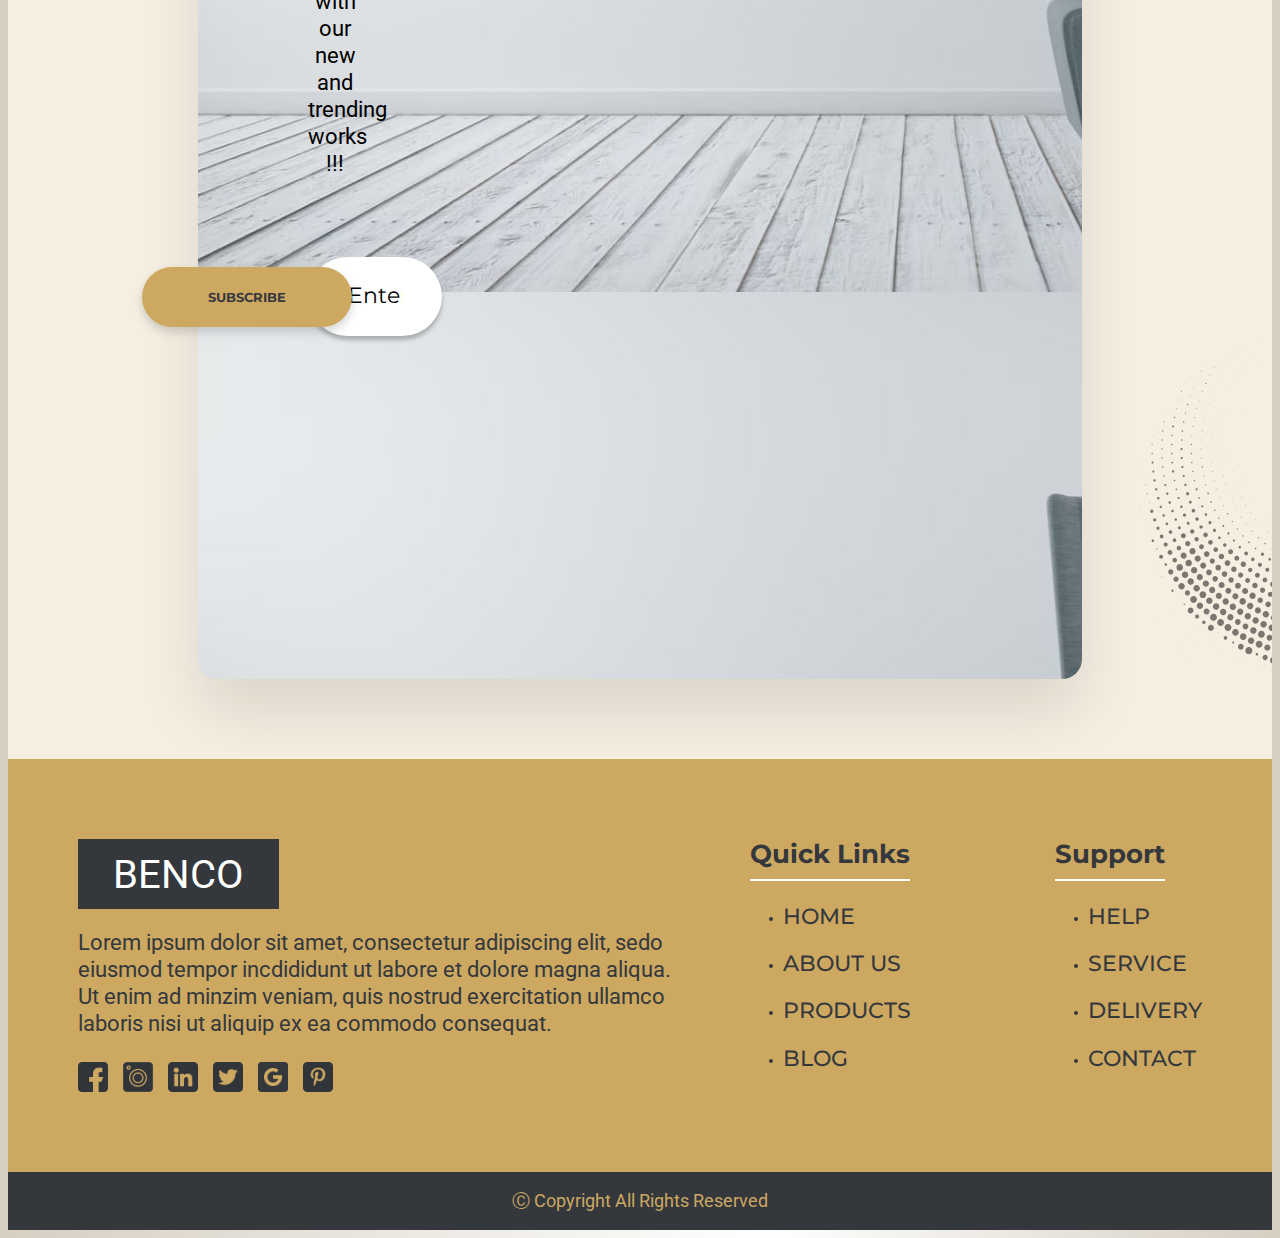
==== commit 860a9a28: "soc media - added links" ====
--- a/index.html
+++ b/index.html
@@ -1328,7 +1328,7 @@
                 <li class="page-footer__social-network-item">
                   <a
                     class="page-footer__social-network-link"
-                    href="/"
+                    href="https://www.facebook.com/"
                     title="Follow the link"
                     target="_blank"
                     rel="noreferrer noopener"
@@ -1343,7 +1343,7 @@
                 <li class="page-footer__social-network-item">
                   <a
                     class="page-footer__social-network-link"
-                    href="/"
+                    href="https://www.instagram.com/"
                     title="Follow the link"
                     target="_blank"
                     rel="noreferrer noopener"
@@ -1358,7 +1358,7 @@
                 <li class="page-footer__social-network-item">
                   <a
                     class="page-footer__social-network-link"
-                    href="/"
+                    href="https://www.linkedin.com/"
                     title="Follow the link"
                     target="_blank"
                     rel="noreferrer noopener"
@@ -1373,7 +1373,7 @@
                 <li class="page-footer__social-network-item">
                   <a
                     class="page-footer__social-network-link"
-                    href="/"
+                    href="https://www.twitter.com/"
                     title="Follow the link"
                     target="_blank"
                     rel="noreferrer noopener"
@@ -1388,7 +1388,7 @@
                 <li class="page-footer__social-network-item">
                   <a
                     class="page-footer__social-network-link"
-                    href="/"
+                    href="https://www.google.com/"
                     title="Follow the link"
                     target="_blank"
                     rel="noreferrer noopener"
@@ -1403,7 +1403,7 @@
                 <li class="page-footer__social-network-item">
                   <a
                     class="page-footer__social-network-link"
-                    href="/"
+                    href="https://www.pinterest.com/"
                     title="Follow the link"
                     target="_blank"
                     rel="noreferrer noopener"
--- a/css/main.min.css
+++ b/css/main.min.css
@@ -1 +1 @@
-:root{--main-color: #34383d;--main-color-with-transparency: rgba(52, 56, 61, 0.8);--main-color-with-transparency-secondary: rgba(52, 56, 61, 0.6);--secondary-color: #000000;--third-color: #ffffff;--third-color-with-transparency: rgba(255, 255, 255, 0.8);--accent-color: #cda861;--main-bg: #ffffff;--dark-bg: #34383d;--dark-bg-with-transparency: rgb(52, 56, 61, 0.2);--bg-secondary: #f5eee1;--accent-bg: #cda861;--backdrop-color: rgb(52, 56, 61, 0.6);--accent-bg-first: rgba(205, 168, 97, 0.1);--accent-bg-secondary: rgba(205, 168, 97, 0.19);--card-bg-color: #f8f7f7;--card-bg-color-secondary: #f2f1f1;--bg-under-img: #d3d3d3;--bg-filter: #fffcfc;--box-shadow: rgba(0, 0, 0, 0.1);--box-shadow-secondary: rgba(0, 0, 0, 0.15);--box-shadow-third: rgba(0, 0, 0, 0.25);--button-box-shadow-color: rgba(52, 56, 61, 0.2);--box-shadow-img-hover: rgba(0, 0, 0, 0.5);--card-box-shadow-hover: rgba(0, 0, 0, 0.29);--border-img: #8c94a6;--border-color-secondary: #ffffff;--border-color-third: #aacacd;--border-timer-color: #f3e9e9;--border-filter-color: #34383d;--card-border-color: rgba(86, 86, 85, 0.5);--card-border-color-hover: #565655;--main-font-family: "Roboto", sans-serif;--accent-font-family: "Montserrat", sans-serif;--transition-timing-function: cubic-bezier(0.4, 0, 0.2, 1)}.visually-hidden{position:absolute;width:1px;height:1px;margin:-1px;border:0;padding:0;white-space:nowrap;clip-path:inset(100%);clip:rect(0 0 0 0);overflow:hidden}h1,h2,h3,h4,h5,h6,p{margin:0}ul,ol{margin:0;padding-left:0;list-style:none}img{display:block;max-width:100%;height:auto}a{text-decoration:none}input,textarea{background-color:rgba(0,0,0,0);outline:none;border:none}button{cursor:pointer;border:none}body{position:relative;font-family:var(--main-font-family);font-size:22px;line-height:1.23;color:var(--main-color);background:linear-gradient(90deg, #d6cfc2 0%, rgba(255, 255, 255, 0.5) 60%, #d6cfc2 100%)}body.lock{overflow:hidden}.wrapper{overflow:hidden}.page-main{background-color:var(--main-bg)}@keyframes changeColorLogo{0%{background:linear-gradient(45deg, #34383d 0%, #34383d 10%, #34383d 20%, #34383d 30%, #34383d 40%, #34383d 50%, #34383d 60%, #34383d 70%, #34383d 80%, #34383d 90%, #34383d 100%)}10%{background:linear-gradient(45deg, #34383d 0%, #46494d 10%, #697078 15%, #b6bbc1 17%, #697078 20%, #46494d 25%, #34383d 30%, #34383d 40%, #34383d 50%, #34383d 60%, #34383d 70%, #34383d 80%, #34383d 90%, #34383d 100%)}20%{background:linear-gradient(45deg, #34383d 0%, #34383d 10%, #46494d 20%, #697078 25%, #b6bbc1 27%, #697078 30%, #46494d 35%, #34383d 40%, #34383d 50%, #34383d 60%, #34383d 70%, #34383d 80%, #34383d 90%, #34383d 100%)}30%{background:linear-gradient(45deg, #34383d 0%, #34383d 10%, #34383d 20%, #46494d 30%, #697078 35%, #b6bbc1 37%, #697078 40%, #46494d 45%, #34383d 50%, #34383d 60%, #34383d 70%, #34383d 80%, #34383d 90%, #34383d 100%)}40%{background:linear-gradient(45deg, #34383d 0%, #34383d 10%, #34383d 20%, #34383d 30%, #46494d 40%, #697078 45%, #b6bbc1 47%, #697078 50%, #46494d 55%, #34383d 60%, #34383d 70%, #34383d 80%, #34383d 90%, #34383d 100%)}50%{background:linear-gradient(45deg, #34383d 0%, #34383d 10%, #34383d 20%, #34383d 30%, #34383d 40%, #46494d 50%, #697078 55%, #b6bbc1 57%, #697078 60%, #46494d 65%, #34383d 70%, #34383d 80%, #34383d 90%, #34383d 100%)}60%{background:linear-gradient(45deg, #34383d 0%, #34383d 10%, #34383d 20%, #34383d 30%, #34383d 40%, #34383d 50%, #46494d 60%, #697078 65%, #b6bbc1 67%, #697078 70%, #46494d 75%, #34383d 80%, #34383d 90%, #34383d 100%)}70%{background:linear-gradient(45deg, #34383d 0%, #34383d 10%, #34383d 20%, #34383d 30%, #34383d 40%, #34383d 50%, #34383d 60%, #46494d 70%, #697078 75%, #b6bbc1 77%, #697078 80%, #46494d 85%, #34383d 90%, #34383d 100%)}80%{background:linear-gradient(45deg, #34383d 0%, #34383d 10%, #34383d 20%, #34383d 30%, #34383d 40%, #34383d 50%, #34383d 60%, #34383d 70%, #46494d 80%, #697078 85%, #b6bbc1 87%, #697078 90%, #46494d 95%, #34383d 100%)}90%{background:linear-gradient(45deg, #34383d 0%, #34383d 10%, #34383d 20%, #34383d 30%, #34383d 40%, #34383d 50%, #34383d 60%, #34383d 70%, #34383d 80%, #46494d 90%, #697078 95%, #b6bbc1 97%, #697078 100%)}100%{background:linear-gradient(45deg, #34383d 0%, #34383d 10%, #34383d 20%, #34383d 30%, #34383d 40%, #34383d 50%, #34383d 60%, #34383d 70%, #34383d 80%, #34383d 90%, #55585c 100%)}}@keyframes visibilityDecorativeElementLamp{0%{background:url(../images/hero/lamp-min.png);background-repeat:no-repeat;background-size:contain;transform:scale(1.2)}100%{background:url(../images/hero/lamp-min.png);background-repeat:no-repeat;background-size:contain;transform:scale(1)}}@keyframes visibilityDecorativeElementSofa{from{background:url(../images/hero/sofa-min.png);background-repeat:no-repeat;background-size:contain;transform:scale(1.2) translateX(27%)}to{background:url(../images/hero/sofa-min.png);background-repeat:no-repeat;background-size:contain;transform:scale(1)}}@keyframes visibilityDecorativeElementPlant{from{background:url(../images/hero/plant-min.png);background-repeat:no-repeat;background-size:contain;transform:scale(0.8) translateX(-5%)}to{background:url(../images/hero/plant-min.png);background-repeat:no-repeat;background-size:contain;transform:scale(1)}}@keyframes lineVisibilityUnderTitle{from{left:50%;transform:translateX(-50%) scale(0.3)}to{left:50%;transform:translateX(-50%) scale(1)}}@keyframes lineVisibilityUnderTitleAboutUsSection{from{left:0;transform:translateX(0) scale(0.3)}to{left:0;transform:translateX(0) scale(1)}}.btn{display:block;width:220px;height:60px;font-family:var(--accent-font-family);font-weight:700;color:var(--main-color);text-align:center;background-color:var(--accent-color);border-radius:50px;box-shadow:0px 5px 10px 0px var(--button-box-shadow-color);transition:background-color 250ms var(--transition-timing-function),color 250ms var(--transition-timing-function)}.btn:hover,.btn:focus{color:var(--accent-color);background-color:var(--dark-bg)}.btn:focus-visible{outline:none;color:var(--main-color);background-color:var(--accent-color)}.container{margin-left:auto;margin-right:auto;padding-left:70px;padding-right:70px;max-width:1820px}.decor-title-element::after{content:"";position:absolute;bottom:-10px;left:50%;transform:translateX(-50%);height:2px;background-color:var(--accent-color);animation:lineVisibilityUnderTitle 600ms var(--transition-timing-function) 100ms forwards}.logo{padding:12px 35px 11px 35px;font-size:40px;line-height:1.18;color:var(--third-color);background-color:var(--dark-bg)}.logo:hover,.logo:focus{animation:changeColorLogo 500ms var(--transition-timing-function) 2}.section-title{position:relative;margin-bottom:32px;font-family:var(--accent-font-family);font-size:30px;font-weight:600;text-align:center;text-transform:uppercase}.circle-btn{display:flex;justify-content:center;align-items:center;width:47px;height:47px;background-color:var(--accent-color);border-radius:50%;transition:background-color 250ms var(--transition-timing-function)}.circle-btn:hover,.circle-btn:focus{background-color:var(--dark-bg)}.circle-btn-icon{fill:var(--main-color);transition:fill 250ms var(--transition-timing-function)}.circle-btn:hover .circle-btn-icon,.circle-btn:focus .circle-btn-icon{fill:var(--accent-color)}.about-us__container{padding:80px 110px 80px 110px;background-image:url(../images/bg-decor-img-about-us.svg);background-repeat:no-repeat;background-position:bottom 0px left 17px}.about-us__background{background-color:var(--accent-bg-first);border-radius:50px}.about-us__content{padding:74px 285px 79px 802px;background-image:url(../images/home-img-about-us.png),url(../images/chair-img-about-us.png);background-repeat:no-repeat;background-position:top 16px left 70px,top 147px right 12px}.about-us__title{text-align:left}.about-us__title.decor-title-element::after{left:0;transform:translateX(0);width:170px;animation:lineVisibilityUnderTitleAboutUsSection 600ms var(--transition-timing-function) 100ms forwards}.about-us__after-title{margin-bottom:30px;width:461px;font-family:var(--accent-font-family);font-size:76px;font-weight:600;text-transform:uppercase}.about-us__text{margin-bottom:24px;width:513px;font-weight:500;color:var(--main-color-with-transparency)}.advantages__container{position:relative;padding-top:460px;padding-bottom:80px;background:url(../images/decor-img-advantages-min.png);background-repeat:no-repeat;background-position:top 60px left -108px}.advantages__centre-decor{position:absolute;top:80px;left:50%;transform:translateX(-50%);width:956px;height:415px;background:url(../images/sofa-min.png);background-repeat:no-repeat;background-position:center}.advantages__list{padding:121px 324px;display:flex;justify-content:center;align-items:center;gap:155px;background-color:var(--accent-bg-secondary);border-radius:30px}.advantages__item{display:flex;justify-content:center;align-items:center;gap:20px;color:var(--secondary-color)}.advantages__title{font-size:20px;font-weight:500}.advantages__text{font-size:14px}.blog__container{position:relative;padding:80px 268px 147px 268px;background-image:url(../images/decor-1-blog.svg),url(../images/decor-2-blog.svg);background-repeat:no-repeat;background-position:top 92px right 70px,left -49px bottom 502px}.blog__title.decor-title-element::after{width:430px}.blog__text{margin-bottom:30px;color:var(--main-color-with-transparency);font-weight:500;text-align:center}.blog__list{display:flex;justify-content:center;align-items:center;flex-wrap:wrap;gap:114px}.blog__item{position:relative;flex-basis:calc((100% - 114px)/2);background-color:var(--card-bg-color);border:2px solid var(--card-border-color);border-radius:50px;overflow:hidden;transition:border-color 250ms var(--transition-timing-function),box-shadow 250ms var(--transition-timing-function)}.blog__item:hover,.blog__item:focus{border-color:var(--card-border-color-hover);box-shadow:0px 5px 39px 0px var(--card-box-shadow-hover)}.blog__post-bg{position:absolute;top:0;right:0;bottom:0;left:0;background:linear-gradient(180deg, rgba(0, 0, 0, 0.18) 26.56%, rgba(0, 0, 0, 0.8) 93.23%)}.blog__info{position:absolute;bottom:20px;left:50px;color:var(--third-color)}.blog__icon{margin-right:5px}.blog__upper-part{margin-bottom:10px;display:flex;justify-content:center;align-items:center;gap:15px;font-size:14px;font-weight:500}.blog__date,.blog__comments{display:flex;align-items:center}.blog__post-title{margin-bottom:5px;font-size:36px;font-weight:500}.blog__post-link{color:var(--third-color-with-transparency);font-size:20px;font-weight:500}.blog__accent-bg{position:absolute;bottom:80px;left:70px;z-index:-1;width:1036px;height:604px;background-color:var(--bg-secondary);border-radius:0px 100px 100px 0px}.featured-products__container{padding:80px 218px;background-image:url(../images/decor-img-1-featured-products.svg),url(../images/decor-img-1-featured-products.svg),url(../images/decor-img-2-featured-products.svg);background-repeat:no-repeat;background-position:top 327px left 60px,top 5px right -73px,bottom 516px right 631px}.featured-products__title.decor-title-element::after{width:354px}.featured-products__text{margin-bottom:30px;text-align:center;font-weight:500;color:var(--main-color-with-transparency)}.featured-products__list{display:flex;justify-content:center;flex-wrap:wrap}@media screen and (min-width: 1750px){.featured-products__list{gap:40px}}@media screen and (min-width: 1820px){.featured-products__list{gap:80px}}@media screen and (min-width: 1750px){.featured-products__item{flex-basis:calc((100% - 80px)/3)}}@media screen and (min-width: 1820px){.featured-products__item{flex-basis:calc((100% - 160px)/3)}}.featured-products__img-wrapper{margin-bottom:30px;display:block;width:400px;height:300px;background-color:var(--bg-under-img);border:2px solid var(--border-img);border-radius:20px;overflow:hidden;transition:box-shadow 250ms var(--transition-timing-function)}.featured-products__item:hover .featured-products__img-wrapper,.featured-products__item:focus .featured-products__img-wrapper{box-shadow:0px 2px 10px 0px var(--box-shadow-img-hover)}.featured-products__card-title{margin-bottom:15px;font-size:20px;font-family:Roboto;line-height:1.2}.featured-products__card-text{margin-bottom:15px;font-size:24px;line-height:1.2}.featured-products__price{font-size:32px;font-weight:700;line-height:1.2}.featured-products__old-price{margin-right:10px;font-size:32px;font-weight:400;line-height:1.2;color:var(--accent-color)}.featured-products__price-btn-rating{display:flex;align-items:center;gap:43px}.featured-products__rating-list{display:flex;align-items:center;gap:10px}.featured-products__btn-cart.btn{padding:0;width:160px;height:40px;font-size:18px}.page-footer__upper-part{background-color:var(--accent-color)}.page-footer__upper-part .container{padding-top:80px;padding-bottom:80px;display:flex;justify-content:space-between}.page-footer__logo{margin-bottom:20px;display:inline-block}.page-footer__text{margin-bottom:25px;width:607px}.page-footer__social-network-list{display:flex;align-items:center;gap:15px}.page-footer__social-network-link{display:block}.page-footer__social-network-item{width:30px;height:30px;border-radius:3px;overflow:hidden;transition:transform 250ms var(--transition-timing-function)}.page-footer__social-network-item:hover,.page-footer__social-network-item:focus{transform:scale(1.1)}.page-footer__navigation{display:flex;gap:144px}.page-footer__title{position:relative;margin-bottom:32px;font-family:var(--accent-font-family);font-size:26px}.page-footer__title--support,.page-footer__title--quick-links{display:inline-block}.page-footer__title--support::after,.page-footer__title--quick-links::after{content:"";position:absolute;bottom:-10px;left:0;width:100%;height:2px;background-color:var(--main-bg)}.page-footer__nav-list{padding-left:33px;list-style:url(../images/decor-disc.svg)}.page-footer__nav-item:not(:last-child){margin-bottom:20px}.page-footer__nav-item::marker{width:4px}.page-footer__nav-link{font-family:Montserrat,sans-serif;font-weight:500;font-size:22px;line-height:1.2;color:#34383d;transition:color 250ms var(--transition-timing-function)}.page-footer__nav-link:hover,.page-footer__nav-link:focus{color:var(--third-color)}.page-footer__lower-part{background-color:var(--dark-bg)}.page-footer__lower-part .container{padding-top:18px;padding-bottom:18px}.page-footer__license{font-size:18px;color:var(--accent-color);text-align:center}.page-header{position:absolute;width:100%;left:0;right:0;z-index:2;padding-top:20px}.page-header__upper-part{margin-bottom:30px;display:flex;justify-content:space-between;align-items:center}.page-header__lower-part{display:flex;align-items:center}.page-header__left-part,.page-header__right-part{display:flex;align-items:center;gap:60px}.page-header__right-part{gap:20px}.phone{margin-right:60px;display:flex;align-items:center;font-weight:500;line-height:1;color:var(--main-color);transition:color 250ms var(--transition-timing-function)}.phone:hover,.phone:focus{color:var(--accent-color)}.phone-icon{margin-right:10px;width:30px;height:30px;fill:var(--main-color);transition:fill 250ms var(--transition-timing-function)}.phone:hover .phone-icon,.phone:focus .phone-icon{fill:var(--accent-color)}.welcome{font-size:28px;font-style:italic;font-weight:500}.welcome.is-hidden{display:none}.username{color:var(--accent-color);text-decoration-line:underline}.page-header__currency{background-color:rgba(0,0,0,0);border:2px solid var(--accent-color);border-radius:50px}.page-header__type-currency{display:flex;justify-content:center;align-items:center;width:220px;height:60px;font-family:var(--accent-font-family);font-weight:700;color:var(--main-color)}.page-header__type-currency--home-page{color:var(--third-color)}.page-header_sign-out-btn.is-hidden{display:none}.page-header_account-btn.is-hidden{display:none}.navigation{margin-right:50px;display:flex;align-items:center;gap:45px}.navigation__list{display:flex;justify-content:space-between;align-items:center;gap:50px}.navigation__link{position:relative;padding-top:22px;padding-bottom:22px;font-weight:500;color:var(--main-color-with-transparency-secondary);transition:color 250ms var(--transition-timing-function)}.navigation__link:hover,.navigation__link:focus{color:var(--accent-color)}.navigation__link--active{color:var(--main-color)}.navigation__link--active::before{content:"";position:absolute;bottom:10px;left:17%;width:50%;height:3px;background-color:var(--accent-color);border-radius:2px}.navigation__link--active::after{content:"";position:absolute;right:17%;bottom:10px;width:12%;height:3px;background-color:var(--accent-color);border-radius:2px}.page-header__search-form{position:relative;margin-right:52px;display:flex;align-items:center;flex-grow:1;overflow:hidden}.page-header__search-form::after{content:"";position:absolute;bottom:1px;right:52px;width:0px;height:1px;background-color:var(--accent-color);transition:width 350ms var(--transition-timing-function)}.page-header__search-form:focus::after,.page-header__search-form:hover::after{width:515px}.page-header__search-input{width:100%;color:var(--accent-color)}.page-header__basket-btn,.page-header__search-btn{display:flex;justify-content:center;align-items:center;background:rgba(0,0,0,0);transition:transform 250ms var(--transition-timing-function)}.page-header__basket-btn:hover,.page-header__basket-btn:focus,.page-header__search-btn:hover,.page-header__search-btn:focus{transform:scale(1.1)}.page-header__basket-icon,.page-header__search-icon{width:40px;height:40px;stroke:var(--accent-color)}.hero{background:linear-gradient(90deg, #d6cfc2 0%, rgba(255, 255, 255, 0.5) 60%, #d6cfc2 100%)}.hero__animated-decorative-bg{z-index:1;position:absolute;top:0;right:-34px;display:flex;width:1278px;height:1080px}.hero__decorative-element-bg--lamp{width:217px;animation:visibilityDecorativeElementLamp 1000ms var(--transition-timing-function) 1300ms forwards}.hero__decorative-element-bg--sofa{width:852px;animation:visibilityDecorativeElementSofa 1000ms var(--transition-timing-function) 300ms forwards}.hero__decorative-element-bg--plant{width:209px;animation:visibilityDecorativeElementPlant 1000ms var(--transition-timing-function) 800ms forwards}.hero__container{position:relative;padding-top:345px;padding-bottom:228px;background:url(../images/img-hero-2.png),url(../images/hero/img-bg-hero-1x-min.png);background-repeat:no-repeat;background-position:right 14px top 262px,right center;background-size:auto,contain,contain;overflow:hidden}.hero__title{margin-bottom:105px;width:640px;font-family:var(--accent-font-family);font-weight:600;font-size:76px;line-height:1.22}.hero__title--accent{position:relative;color:var(--accent-color)}.hero__title--accent::after{content:"";position:absolute;bottom:5px;left:0;width:100%;height:4px;background-color:var(--accent-color);animation:lineVisibilityUnderTitle 500ms var(--transition-timing-function) 100ms forwards}.hero__text{margin-bottom:104px;width:489px;font-weight:500;color:var(--main-color-with-transparency)}.hero__btn{position:relative;z-index:2}.hero_decor{position:absolute;bottom:49px;left:441px;display:flex;justify-content:space-between;align-items:center;flex-wrap:wrap;gap:42px;width:135px;height:130px}.hero_decor--up{top:270px;left:797px;width:135px;height:130px}.hero_decor--down{bottom:49px;left:441px;width:135px;height:130px}.hero_circle{width:17px;height:17px;background:linear-gradient(rgba(158, 149, 185, 0.1), rgba(135, 146, 173, 0.1), rgba(97, 106, 140, 0.1), rgba(83, 91, 128, 0.1));border-radius:50%}.hero_left-wide-line{position:absolute;top:370px;left:-232px;width:342px;height:65px;transform:rotate(-45deg);background:linear-gradient(rgba(94, 87, 73, 0.1), rgba(159, 155, 137, 0.1));border-radius:30px}.hero_left-thin-line{position:absolute;top:403px;left:-149px;transform:rotate(-45deg);width:273px;height:18px;background:linear-gradient(rgba(94, 87, 73, 0.1), rgba(159, 155, 137, 0.1));border-radius:9px}.hero_down-small-line{position:absolute;right:600px;bottom:67px;transform:rotate(-45deg);width:148px;height:26px;background:linear-gradient(rgba(136, 128, 113, 0.4), rgba(201, 198, 185, 0.4));border-radius:13px}.hero_down-medium-line{position:absolute;right:444px;bottom:34px;transform:rotate(-45deg);width:225px;height:43px;background:linear-gradient(rgba(94, 87, 73, 0.6), rgba(159, 155, 137, 0.6));border-radius:22px}.hero_down-big-line{position:absolute;right:429px;bottom:37px;transform:rotate(-45deg);width:394px;height:75px;background:linear-gradient(rgba(94, 87, 73, 0.2), rgba(159, 155, 137, 0.2));border-radius:37px}.modal{z-index:10;position:fixed;width:100%;height:100%;background-color:var(--backdrop-color);top:0;left:0;opacity:0;visibility:hidden;overflow-y:auto;overflow-x:hidden;transition:all 250ms var(--transition-timing-function)}.modal.open{opacity:1;visibility:visible}.modal__backdrop{min-height:100%;display:flex;align-items:center;justify-content:center;padding:30px 10px;transition:all 250ms var(--transition-timing-function)}.modal__content{position:relative;z-index:10;background-color:rgba(0,0,0,0);width:540px;height:100%;padding-top:50px;border-radius:20px;transition:all 250ms var(--transition-timing-function);opacity:0;transform:perspective(600px) translate(0px, -100%) rotateX(45deg);cursor:auto}.modal.open .modal__content{transform:perspective(600px) translate(0px, 0%) rotateX(0deg);opacity:1}.list-of-links{position:absolute;top:0;left:0;right:0;display:flex}.list-of-links_item{width:100%;border-top-left-radius:20px;border-top-right-radius:20px;background-color:var(--main-bg)}.list-of-links_link{width:100%;height:100%;padding-top:20px;padding-bottom:20px;font-weight:700;text-align:center;color:inherit;transition:all 250ms var(--transition-timing-function)}.list-of-links_link:hover,.list-of-links_link:focus,.list-of-links_link:active{color:var(--accent-color)}.list-of-links_link.no-active{z-index:12;position:relative;box-shadow:inset 0px 5px 10px 0px var(--button-box-shadow-color);border-left:1px solid #bdb1b1;border-bottom:1px solid #bdb1b1;border-radius:20px}.list-of-links_link.no-active.sign-in-link{border-bottom-right-radius:0px}.list-of-links_link.no-active.registration-link{border-bottom-left-radius:0px}.card{z-index:10;position:relative;display:none;width:100%;height:100%;background-color:rgba(0,0,0,0)}.card.open{display:block}.form-wrapper{padding:70px;border-bottom-left-radius:20px;border-bottom-right-radius:20px;background-color:var(--main-bg)}.user-form{margin-bottom:40px}.user-form__input-wrapper{position:relative;margin-bottom:24px}.user-form__input-wrapper:last-child{margin-bottom:50px}.user-from__input{display:block;width:100%;padding:16px 18px 16px 50px;color:var(--main-color);border-radius:4px;border:1px solid var(--main-color-with-transparency-secondary);transition:all 250ms var(--transition-timing-function)}.user-from__input::placeholder{color:var(--main-color-with-transparency-secondary)}.user-from__input:hover::placeholder,.user-from__input:focus::placeholder{color:var(--accent-color)}.user-from__input:hover,.user-from__input:focus{color:var(--accent-color);border-color:var(--accent-color)}.user-form_icon{position:absolute;top:16px;left:18px;width:24px;height:24px;stroke:var(--main-color-with-transparency-secondary);transition:all 250ms var(--transition-timing-function)}.user-from__input:hover+.user-form_icon,.user-from__input:focus+.user-form_icon{stroke:var(--accent-color)}.user-form_btn{width:100%}.cancel-btn{margin:0 auto;display:flex;justify-content:center;align-items:center;width:100%;height:50px;font-family:var(--accent-font-family);font-weight:700;font-size:inherit;background-color:rgba(0,0,0,0);border:2px solid var(--accent-color);border-radius:50px;transition:all 250ms var(--transition-timing-function)}.cancel-btn:hover,.cancel-btn:focus{color:var(--main-color);background-color:var(--accent-color)}.products__container{background-image:url(../images/decor-img-products.png);background-repeat:no-repeat;background-position:top 94px right -35px}.products__title.decor-title-element::after{position:absolute;left:50%;transform:translateX(-50%);width:410px}.products__text{margin-bottom:38px;text-align:center}.products__slider{display:flex;align-items:center}.products__list{margin-left:36px;margin-right:36px;display:flex;gap:57px}.products__item{position:relative;padding-top:38px;width:257px}.products__img-wrapper{position:absolute;top:0;left:50%;transform:translateX(-50%);max-width:131px;max-height:109px;display:flex;justify-content:center;align-items:center}.products__text-wrapper{margin-bottom:20px;padding-bottom:18px;display:flex;justify-content:center;align-items:end;height:149px;background-color:var(--card-bg-color-secondary);border-radius:30px;transition:background-color 250ms var(--transition-timing-function)}.products__item:hover .products__text-wrapper,.products__item:focus .products__text-wrapper{background-color:var(--accent-bg)}.products__name{font-size:24px;font-weight:500}.products__rating{margin-bottom:17px;display:flex;justify-content:center;align-items:center;gap:7px}.products__icon{display:flex;justify-content:center;align-items:center;width:20px;height:19px;transition:transform 250ms var(--transition-timing-function)}.products__item:hover .products__icon{transform:scale(1.25)}.products__price{margin-bottom:17px;font-family:var(--accent-font-family);font-weight:700;font-size:26px;text-align:center}.products__about-product{margin-bottom:20px;text-align:center;font-size:18px;color:var(--main-color-with-transparency)}.products__btn-add-to-cart{margin:0 auto;display:flex;justify-content:center;align-items:center;width:199px;height:50px;font-family:var(--accent-font-family);font-weight:700;font-size:18px;background-color:rgba(0,0,0,0);border:2px solid var(--accent-color);border-radius:50px;transition:background-color 250ms var(--transition-timing-function)}.products__item:hover .products__btn-add-to-cart,.products__item:focus .products__btn-add-to-cart{background-color:var(--accent-color)}.reviews{background-color:var(--bg-secondary)}.reviews__container{padding-top:80px;padding-bottom:80px;background-image:url(../images/decor-img-1-reviews.svg),url(../images/decor-img-2-reviews.svg);background-repeat:no-repeat;background-position:top 0px left 16px,bottom 114px left 121px}.reviews__title{margin-bottom:42px}.reviews__title.decor-title-element::after{width:348px}.reviews__list{display:flex;align-items:center;gap:30px}.reviews__item{position:relative;padding-top:50px;flex-basis:calc((100% - 60px)/3)}.reviews__img-wrapper{position:absolute;top:0;left:50%;transform:translateX(-50%);width:108px;height:108px;background-color:var(--bg-under-img);border:2px solid var(--border-color-secondary);border-radius:50%;overflow:hidden;transition:box-shadow 250ms var(--transition-timing-function)}.reviews__item:hover .reviews__img-wrapper,.reviews__item:focus .reviews__img-wrapper{box-shadow:0px 4px 9px 0px var(--box-shadow-secondary)}.reviews__content-wrapper{padding:108px 21px 50px 21px;background:var(--card-bg-color);border-radius:30px;box-shadow:0px 2px 4px 0px var(--box-shadow);transition:box-shadow 250ms var(--transition-timing-function)}.reviews__item:hover .reviews__content-wrapper,.reviews__item:focus .reviews__content-wrapper{box-shadow:0px 2px 18px 0px var(--box-shadow-secondary)}.reviews__text,.reviews__name,.reviews__profession{text-align:center}.reviews__text{margin-bottom:50px;font-size:18px;letter-spacing:1.62px;color:var(--main-color-with-transparency)}.reviews__name{font-weight:700;letter-spacing:1.98px;color:var(--secondary-color)}.reviews__profession{font-size:20px;letter-spacing:1.8px;color:var(--secondary-color)}.sale__container{padding:80px 150px;background-image:url(../images/decor-img-sale-2-min.png),url(../images/decor-img-sale-1-min.png);background-repeat:no-repeat;background-position:left -39px bottom 10px,right 44px top 32px}.sale__content{padding-top:60px;width:1520px;height:767px;background:linear-gradient(180deg, rgba(0, 0, 0, 0.2) 0%, rgba(0, 0, 0, 0.05) 0.01%),url(../images/bg-img-sale-min.png),#d3d3d3 1.6px -106.427px/100% 146.938% no-repeat;border:5px solid var(--border-color-third);border-radius:50px}.sale__title{margin-bottom:34px;color:var(--secondary-color)}.sale__timer{margin-bottom:34px;display:flex;justify-content:center;align-items:center;gap:71px}.sale__days,.sale__hours,.sale__minutes,.sale__seconds{position:relative;display:flex;justify-content:center;align-items:center;flex-direction:column;font-family:Montserrat,sans-serif;font-weight:600;color:var(--secondary-color)}.sale__timer-value{margin-bottom:3px;display:flex;justify-content:center;align-items:center;width:66px;height:66px;font-size:24px;border:1px solid var(--border-timer-color);border-radius:50%}.sale__timer-state{position:absolute;bottom:11px;left:-20px;transform:rotateZ(270deg) rotateX(178deg)}.sale__circle{stroke:var(--main-bg);stroke-width:5;fill:rgba(0,0,0,0);stroke-dasharray:208}.sale__circle.days.is-hidden{display:none}.sale__circle.hours.is-hidden{display:none}.sale__circle.minutes.is-hidden{display:none}.sale__circle.seconds.is-hidden{display:none}.sale__timer-text{font-style:italic;font-size:16px;text-align:center}.sale__btn{margin:0 auto;display:block;width:200px;height:50px}.star-products__container{padding-top:80px;padding-bottom:80px;background-image:url(../images/decor-img-star-products-min.png);background-repeat:no-repeat;background-position:top 150px right -32px}.star-products__title.decor-title-element::after{left:50%;transform:translateX(-50%);width:343px}.star-products__text{margin-bottom:30px;font-weight:500;color:var(--main-color-with-transparency);text-align:center}.star-products__filter{margin-bottom:50px;display:flex;justify-content:center;align-items:center;gap:133px}.star-products__filter-item{position:relative}.star-products__filter-item:not(:last-child)::after{content:"";position:absolute;top:50%;right:-50%;transform:translate(50%, -50%);width:113px;height:1px;background-color:var(--dark-bg)}.star-products__filter-btn{padding:15px;display:flex;justify-content:center;align-items:center;width:130px;height:130px;background-color:var(--bg-filter);border:1px solid var(--border-filter-color);border-radius:50%;transition:border-color 250ms var(--transition-timing-function)}.star-products__filter-btn:hover,.star-products__filter-btn:focus{border-color:var(--accent-color)}.filter-btn-circle{display:flex;justify-content:center;align-items:center;width:100px;height:100px;background-color:var(--dark-bg-with-transparency);border-radius:50%;transition:background-color 250ms var(--transition-timing-function)}.star-products__filter-btn--active .filter-btn-circle{background-color:var(--accent-color)}.star-products__filter-btn:hover .filter-btn-circle,.star-products__filter-btn:focus .filter-btn-circle{background-color:var(--accent-color)}.star-products__filter-type{font-size:18px;font-weight:500;text-transform:uppercase}.star-products__slider{display:flex;align-items:center;gap:39px}.star-products__list{display:flex;align-items:center;gap:22px;flex-grow:1}.star-products__item{padding:36px 54px 36px 54px;flex-grow:1;border:2px dashed var(--main-color-with-transparency-secondary);border-radius:200px 200px 20px 20px}.star-products__item:hover,.star-products__item:focus{box-shadow:0px 15px 39px 0px var(--box-shadow)}.star-products__img-wrapper{margin:0 auto 14px auto;display:flex;justify-content:center;align-items:center;width:206px;height:270px}.star-products__path-content-wrapper{margin-bottom:26px;display:flex;justify-content:space-between;align-items:center}.star-products__title-card{margin-bottom:10px;font-size:22px;font-weight:500}.star-products__rating{display:flex;justify-content:center;align-items:center;font-size:20px;font-weight:500}.star-products__rating-icon{margin-right:10px}.star-products__btn-cart{display:flex;justify-content:center;align-items:center;width:47px;height:47px;background-color:var(--accent-color);border-radius:50%;box-shadow:0px 4px 4px 0px var(--box-shadow-third);transition:background-color 250ms var(--transition-timing-function)}.star-products__btn-cart:hover,.star-products__btn-cart:focus{background-color:var(--dark-bg)}.star-products__btn-cart-icon{stroke:var(--main-color);transition:stroke 250ms var(--transition-timing-function)}.star-products__btn-cart:hover .star-products__btn-cart-icon,.star-products__btn-cart:focus .star-products__btn-cart-icon{stroke:var(--accent-color)}.star-products__price{font-size:30px;font-weight:500;color:#000;text-align:center}.subscription{background:var(--bg-secondary)}.subscription__container{padding:80px 190px;background-image:url(../images/decor-img-subscription-1.svg),url(../images/decor-img-subscription-2.svg);background-repeat:no-repeat;background-position:top 7px left 56px,bottom 85px right -230px}.subscription__content-wrapper{padding:100px 720px 343px 110px;background-color:var(--bg-under-img);background-image:url(../images/bg-img-subscription-min.jpg);border-radius:20px;box-shadow:0px 34px 62px 0px var(--box-shadow)}.subscription__title{text-align:left;line-height:1.2}.subscription__title.decor-title-element::after{left:0;transform:translateY(0);width:610px}.subscription__text{margin-bottom:80px;color:var(--secondary-color);text-align:center}.subscription__form{position:relative}.subscription__btn{position:absolute;top:10px;right:10px;width:210px}.subscription__input{padding:26px 40px;width:100%;background-color:var(--third-color);border-radius:150px;box-shadow:0px 4px 4px 0px var(--box-shadow-third);font-family:var(--accent-font-family);font-weight:400;font-size:22px;line-height:1.2;color:var(--accent-color)}.subscription__input:focus,.subscription__input:hover{color:var(--accent-color)}.subscription__input::placeholder,.subscription__input::placeholder{color:var(--secondary-color)}.subscription__input:focus::placeholder,.subscription__input:hover::placeholder{color:var(--accent-color)}/*# sourceMappingURL=main.min.css.map */+:root{--main-color: #34383d;--main-color-with-transparency: rgba(52, 56, 61, 0.8);--main-color-with-transparency-secondary: rgba(52, 56, 61, 0.6);--secondary-color: #000000;--third-color: #ffffff;--third-color-with-transparency: rgba(255, 255, 255, 0.8);--accent-color: #cda861;--main-bg: #ffffff;--dark-bg: #34383d;--dark-bg-with-transparency: rgb(52, 56, 61, 0.2);--bg-secondary: #f5eee1;--accent-bg: #cda861;--backdrop-color: rgb(52, 56, 61, 0.6);--accent-bg-first: rgba(205, 168, 97, 0.1);--accent-bg-secondary: rgba(205, 168, 97, 0.19);--card-bg-color: #f8f7f7;--card-bg-color-secondary: #f2f1f1;--bg-under-img: #d3d3d3;--bg-filter: #fffcfc;--box-shadow: rgba(0, 0, 0, 0.1);--box-shadow-secondary: rgba(0, 0, 0, 0.15);--box-shadow-third: rgba(0, 0, 0, 0.25);--button-box-shadow-color: rgba(52, 56, 61, 0.2);--box-shadow-img-hover: rgba(0, 0, 0, 0.5);--card-box-shadow-hover: rgba(0, 0, 0, 0.29);--border-img: #8c94a6;--border-color-secondary: #ffffff;--border-color-third: #aacacd;--border-timer-color: #f3e9e9;--border-filter-color: #34383d;--card-border-color: rgba(86, 86, 85, 0.5);--card-border-color-hover: #565655;--main-font-family: "Roboto", sans-serif;--accent-font-family: "Montserrat", sans-serif;--transition-timing-function: cubic-bezier(0.4, 0, 0.2, 1)}.visually-hidden{position:absolute;width:1px;height:1px;margin:-1px;border:0;padding:0;white-space:nowrap;clip-path:inset(100%);clip:rect(0 0 0 0);overflow:hidden}h1,h2,h3,h4,h5,h6,p{margin:0}ul,ol{margin:0;padding-left:0;list-style:none}img{display:block;max-width:100%;height:auto}a{text-decoration:none}input,textarea{background-color:rgba(0,0,0,0);outline:none;border:none}button{cursor:pointer;border:none}body{position:relative;font-family:var(--main-font-family);font-size:22px;line-height:1.23;color:var(--main-color);background:linear-gradient(90deg, #d6cfc2 0%, rgba(255, 255, 255, 0.5) 60%, #d6cfc2 100%);scroll-behavior:smooth}body.lock{overflow:hidden}.wrapper{overflow:hidden}.page-main{background-color:var(--main-bg)}@keyframes changeColorLogo{0%{background:linear-gradient(45deg, #34383d 0%, #34383d 10%, #34383d 20%, #34383d 30%, #34383d 40%, #34383d 50%, #34383d 60%, #34383d 70%, #34383d 80%, #34383d 90%, #34383d 100%)}10%{background:linear-gradient(45deg, #34383d 0%, #46494d 10%, #697078 15%, #b6bbc1 17%, #697078 20%, #46494d 25%, #34383d 30%, #34383d 40%, #34383d 50%, #34383d 60%, #34383d 70%, #34383d 80%, #34383d 90%, #34383d 100%)}20%{background:linear-gradient(45deg, #34383d 0%, #34383d 10%, #46494d 20%, #697078 25%, #b6bbc1 27%, #697078 30%, #46494d 35%, #34383d 40%, #34383d 50%, #34383d 60%, #34383d 70%, #34383d 80%, #34383d 90%, #34383d 100%)}30%{background:linear-gradient(45deg, #34383d 0%, #34383d 10%, #34383d 20%, #46494d 30%, #697078 35%, #b6bbc1 37%, #697078 40%, #46494d 45%, #34383d 50%, #34383d 60%, #34383d 70%, #34383d 80%, #34383d 90%, #34383d 100%)}40%{background:linear-gradient(45deg, #34383d 0%, #34383d 10%, #34383d 20%, #34383d 30%, #46494d 40%, #697078 45%, #b6bbc1 47%, #697078 50%, #46494d 55%, #34383d 60%, #34383d 70%, #34383d 80%, #34383d 90%, #34383d 100%)}50%{background:linear-gradient(45deg, #34383d 0%, #34383d 10%, #34383d 20%, #34383d 30%, #34383d 40%, #46494d 50%, #697078 55%, #b6bbc1 57%, #697078 60%, #46494d 65%, #34383d 70%, #34383d 80%, #34383d 90%, #34383d 100%)}60%{background:linear-gradient(45deg, #34383d 0%, #34383d 10%, #34383d 20%, #34383d 30%, #34383d 40%, #34383d 50%, #46494d 60%, #697078 65%, #b6bbc1 67%, #697078 70%, #46494d 75%, #34383d 80%, #34383d 90%, #34383d 100%)}70%{background:linear-gradient(45deg, #34383d 0%, #34383d 10%, #34383d 20%, #34383d 30%, #34383d 40%, #34383d 50%, #34383d 60%, #46494d 70%, #697078 75%, #b6bbc1 77%, #697078 80%, #46494d 85%, #34383d 90%, #34383d 100%)}80%{background:linear-gradient(45deg, #34383d 0%, #34383d 10%, #34383d 20%, #34383d 30%, #34383d 40%, #34383d 50%, #34383d 60%, #34383d 70%, #46494d 80%, #697078 85%, #b6bbc1 87%, #697078 90%, #46494d 95%, #34383d 100%)}90%{background:linear-gradient(45deg, #34383d 0%, #34383d 10%, #34383d 20%, #34383d 30%, #34383d 40%, #34383d 50%, #34383d 60%, #34383d 70%, #34383d 80%, #46494d 90%, #697078 95%, #b6bbc1 97%, #697078 100%)}100%{background:linear-gradient(45deg, #34383d 0%, #34383d 10%, #34383d 20%, #34383d 30%, #34383d 40%, #34383d 50%, #34383d 60%, #34383d 70%, #34383d 80%, #34383d 90%, #55585c 100%)}}@keyframes visibilityDecorativeElementLamp{0%{background:url(../images/hero/lamp-min.png);background-repeat:no-repeat;background-size:contain;transform:scale(1.2)}100%{background:url(../images/hero/lamp-min.png);background-repeat:no-repeat;background-size:contain;transform:scale(1)}}@keyframes visibilityDecorativeElementSofa{from{background:url(../images/hero/sofa-min.png);background-repeat:no-repeat;background-size:contain;transform:scale(1.2) translateX(27%)}to{background:url(../images/hero/sofa-min.png);background-repeat:no-repeat;background-size:contain;transform:scale(1)}}@keyframes visibilityDecorativeElementPlant{from{background:url(../images/hero/plant-min.png);background-repeat:no-repeat;background-size:contain;transform:scale(0.8) translateX(-5%)}to{background:url(../images/hero/plant-min.png);background-repeat:no-repeat;background-size:contain;transform:scale(1)}}@keyframes lineVisibilityUnderTitle{from{left:50%;transform:translateX(-50%) scale(0.3)}to{left:50%;transform:translateX(-50%) scale(1)}}@keyframes lineVisibilityUnderTitleAboutUsSection{from{left:0;transform:translateX(0) scale(0.3)}to{left:0;transform:translateX(0) scale(1)}}.btn{display:block;width:220px;height:60px;font-family:var(--accent-font-family);font-weight:700;color:var(--main-color);text-align:center;background-color:var(--accent-color);border-radius:50px;box-shadow:0px 5px 10px 0px var(--button-box-shadow-color);transition:background-color 250ms var(--transition-timing-function),color 250ms var(--transition-timing-function)}.btn:hover,.btn:focus{color:var(--accent-color);background-color:var(--dark-bg)}.btn:focus-visible{outline:none;color:var(--main-color);background-color:var(--accent-color)}.container{margin-left:auto;margin-right:auto;padding-left:70px;padding-right:70px;max-width:1820px}.decor-title-element::after{content:"";position:absolute;bottom:-10px;left:50%;transform:translateX(-50%);height:2px;background-color:var(--accent-color);animation:lineVisibilityUnderTitle 600ms var(--transition-timing-function) 100ms forwards}.logo{padding:12px 35px 11px 35px;font-size:40px;line-height:1.18;color:var(--third-color);background-color:var(--dark-bg)}.logo:hover,.logo:focus{animation:changeColorLogo 500ms var(--transition-timing-function) 2}.section-title{position:relative;margin-bottom:32px;font-family:var(--accent-font-family);font-size:30px;font-weight:600;text-align:center;text-transform:uppercase}.circle-btn{display:flex;justify-content:center;align-items:center;width:47px;height:47px;background-color:var(--accent-color);border-radius:50%;transition:background-color 250ms var(--transition-timing-function)}.circle-btn:hover,.circle-btn:focus{background-color:var(--dark-bg)}.circle-btn-icon{fill:var(--main-color);transition:fill 250ms var(--transition-timing-function)}.circle-btn:hover .circle-btn-icon,.circle-btn:focus .circle-btn-icon{fill:var(--accent-color)}.about-us__container{padding:80px 110px 80px 110px;background-image:url(../images/bg-decor-img-about-us.svg);background-repeat:no-repeat;background-position:bottom 0px left 17px}.about-us__background{background-color:var(--accent-bg-first);border-radius:50px}.about-us__content{padding:74px 285px 79px 802px;background-image:url(../images/home-img-about-us.png),url(../images/chair-img-about-us.png);background-repeat:no-repeat;background-position:top 16px left 70px,top 147px right 12px}.about-us__title{text-align:left}.about-us__title.decor-title-element::after{left:0;transform:translateX(0);width:170px;animation:lineVisibilityUnderTitleAboutUsSection 600ms var(--transition-timing-function) 100ms forwards}.about-us__after-title{margin-bottom:30px;width:461px;font-family:var(--accent-font-family);font-size:76px;font-weight:600;text-transform:uppercase}.about-us__text{margin-bottom:24px;width:513px;font-weight:500;color:var(--main-color-with-transparency)}.advantages__container{position:relative;padding-top:460px;padding-bottom:80px;background:url(../images/decor-img-advantages-min.png);background-repeat:no-repeat;background-position:top 60px left -108px}.advantages__centre-decor{position:absolute;top:80px;left:50%;transform:translateX(-50%);width:956px;height:415px;background:url(../images/sofa-min.png);background-repeat:no-repeat;background-position:center}.advantages__list{padding:121px 324px;display:flex;justify-content:center;align-items:center;gap:155px;background-color:var(--accent-bg-secondary);border-radius:30px}.advantages__item{display:flex;justify-content:center;align-items:center;gap:20px;color:var(--secondary-color)}.advantages__title{font-size:20px;font-weight:500}.advantages__text{font-size:14px}.blog__container{position:relative;padding:80px 268px 147px 268px;background-image:url(../images/decor-1-blog.svg),url(../images/decor-2-blog.svg);background-repeat:no-repeat;background-position:top 92px right 70px,left -49px bottom 502px}.blog__title.decor-title-element::after{width:430px}.blog__text{margin-bottom:30px;color:var(--main-color-with-transparency);font-weight:500;text-align:center}.blog__list{display:flex;justify-content:center;align-items:center;flex-wrap:wrap;gap:114px}.blog__item{position:relative;flex-basis:calc((100% - 114px)/2);background-color:var(--card-bg-color);border:2px solid var(--card-border-color);border-radius:50px;overflow:hidden;transition:border-color 250ms var(--transition-timing-function),box-shadow 250ms var(--transition-timing-function)}.blog__item:hover,.blog__item:focus{border-color:var(--card-border-color-hover);box-shadow:0px 5px 39px 0px var(--card-box-shadow-hover)}.blog__post-bg{position:absolute;top:0;right:0;bottom:0;left:0;background:linear-gradient(180deg, rgba(0, 0, 0, 0.18) 26.56%, rgba(0, 0, 0, 0.8) 93.23%)}.blog__info{position:absolute;bottom:20px;left:50px;color:var(--third-color)}.blog__icon{margin-right:5px}.blog__upper-part{margin-bottom:10px;display:flex;justify-content:center;align-items:center;gap:15px;font-size:14px;font-weight:500}.blog__date,.blog__comments{display:flex;align-items:center}.blog__post-title{margin-bottom:5px;font-size:36px;font-weight:500}.blog__post-link{color:var(--third-color-with-transparency);font-size:20px;font-weight:500}.blog__accent-bg{position:absolute;bottom:80px;left:70px;z-index:-1;width:1036px;height:604px;background-color:var(--bg-secondary);border-radius:0px 100px 100px 0px}.featured-products__container{padding:80px 218px;background-image:url(../images/decor-img-1-featured-products.svg),url(../images/decor-img-1-featured-products.svg),url(../images/decor-img-2-featured-products.svg);background-repeat:no-repeat;background-position:top 327px left 60px,top 5px right -73px,bottom 516px right 631px}.featured-products__title.decor-title-element::after{width:354px}.featured-products__text{margin-bottom:30px;text-align:center;font-weight:500;color:var(--main-color-with-transparency)}.featured-products__list{display:flex;justify-content:center;flex-wrap:wrap}@media screen and (min-width: 1750px){.featured-products__list{gap:40px}}@media screen and (min-width: 1820px){.featured-products__list{gap:80px}}@media screen and (min-width: 1750px){.featured-products__item{flex-basis:calc((100% - 80px)/3)}}@media screen and (min-width: 1820px){.featured-products__item{flex-basis:calc((100% - 160px)/3)}}.featured-products__img-wrapper{margin-bottom:30px;display:block;width:400px;height:300px;background-color:var(--bg-under-img);border:2px solid var(--border-img);border-radius:20px;overflow:hidden;transition:box-shadow 250ms var(--transition-timing-function)}.featured-products__item:hover .featured-products__img-wrapper,.featured-products__item:focus .featured-products__img-wrapper{box-shadow:0px 2px 10px 0px var(--box-shadow-img-hover)}.featured-products__card-title{margin-bottom:15px;font-size:20px;font-family:Roboto;line-height:1.2}.featured-products__card-text{margin-bottom:15px;font-size:24px;line-height:1.2}.featured-products__price{font-size:32px;font-weight:700;line-height:1.2}.featured-products__old-price{margin-right:10px;font-size:32px;font-weight:400;line-height:1.2;color:var(--accent-color)}.featured-products__price-btn-rating{display:flex;align-items:center;gap:43px}.featured-products__rating-list{display:flex;align-items:center;gap:10px}.featured-products__btn-cart.btn{padding:0;width:160px;height:40px;font-size:18px}.page-footer__upper-part{background-color:var(--accent-color)}.page-footer__upper-part .container{padding-top:80px;padding-bottom:80px;display:flex;justify-content:space-between}.page-footer__logo{margin-bottom:20px;display:inline-block}.page-footer__text{margin-bottom:25px;width:607px}.page-footer__social-network-list{display:flex;align-items:center;gap:15px}.page-footer__social-network-link{display:block}.page-footer__social-network-item{width:30px;height:30px;border-radius:3px;overflow:hidden;transition:transform 250ms var(--transition-timing-function)}.page-footer__social-network-item:hover,.page-footer__social-network-item:focus{transform:scale(1.1)}.page-footer__navigation{display:flex;gap:144px}.page-footer__title{position:relative;margin-bottom:32px;font-family:var(--accent-font-family);font-size:26px}.page-footer__title--support,.page-footer__title--quick-links{display:inline-block}.page-footer__title--support::after,.page-footer__title--quick-links::after{content:"";position:absolute;bottom:-10px;left:0;width:100%;height:2px;background-color:var(--main-bg)}.page-footer__nav-list{padding-left:33px;list-style:url(../images/decor-disc.svg)}.page-footer__nav-item:not(:last-child){margin-bottom:20px}.page-footer__nav-item::marker{width:4px}.page-footer__nav-link{font-family:Montserrat,sans-serif;font-weight:500;font-size:22px;line-height:1.2;color:#34383d;transition:color 250ms var(--transition-timing-function)}.page-footer__nav-link:hover,.page-footer__nav-link:focus{color:var(--third-color)}.page-footer__lower-part{background-color:var(--dark-bg)}.page-footer__lower-part .container{padding-top:18px;padding-bottom:18px}.page-footer__license{font-size:18px;color:var(--accent-color);text-align:center}.page-header{position:absolute;width:100%;left:0;right:0;z-index:2;padding-top:20px}.page-header__upper-part{margin-bottom:30px;display:flex;justify-content:space-between;align-items:center}.page-header__lower-part{display:flex;align-items:center}.page-header__left-part,.page-header__right-part{display:flex;align-items:center;gap:60px}.page-header__right-part{gap:20px}.phone{margin-right:60px;display:flex;align-items:center;font-weight:500;line-height:1;color:var(--main-color);transition:color 250ms var(--transition-timing-function)}.phone:hover,.phone:focus{color:var(--accent-color)}.phone-icon{margin-right:10px;width:30px;height:30px;fill:var(--main-color);transition:fill 250ms var(--transition-timing-function)}.phone:hover .phone-icon,.phone:focus .phone-icon{fill:var(--accent-color)}.welcome{font-size:28px;font-style:italic;font-weight:500}.welcome.is-hidden{display:none}.username{color:var(--accent-color);text-decoration-line:underline}.page-header__currency{background-color:rgba(0,0,0,0);border:2px solid var(--accent-color);border-radius:50px}.page-header__type-currency{display:flex;justify-content:center;align-items:center;width:220px;height:60px;font-family:var(--accent-font-family);font-weight:700;color:var(--main-color)}.page-header__type-currency--home-page{color:var(--third-color)}.page-header_sign-out-btn.is-hidden{display:none}.page-header_account-btn.is-hidden{display:none}.navigation{margin-right:50px;display:flex;align-items:center;gap:45px}.navigation__list{display:flex;justify-content:space-between;align-items:center;gap:50px}.navigation__link{position:relative;padding-top:22px;padding-bottom:22px;font-weight:500;color:var(--main-color-with-transparency-secondary);transition:color 250ms var(--transition-timing-function)}.navigation__link:hover,.navigation__link:focus{color:var(--accent-color)}.navigation__link--active{color:var(--main-color)}.navigation__link--active::before{content:"";position:absolute;bottom:10px;left:17%;width:50%;height:3px;background-color:var(--accent-color);border-radius:2px}.navigation__link--active::after{content:"";position:absolute;right:17%;bottom:10px;width:12%;height:3px;background-color:var(--accent-color);border-radius:2px}.page-header__search-form{position:relative;margin-right:52px;display:flex;align-items:center;flex-grow:1;overflow:hidden}.page-header__search-form::after{content:"";position:absolute;bottom:1px;right:52px;width:0px;height:1px;background-color:var(--accent-color);transition:width 350ms var(--transition-timing-function)}.page-header__search-form:focus::after,.page-header__search-form:hover::after{width:515px}.page-header__search-input{width:100%;color:var(--accent-color)}.page-header__basket-btn,.page-header__search-btn{display:flex;justify-content:center;align-items:center;background:rgba(0,0,0,0);transition:transform 250ms var(--transition-timing-function)}.page-header__basket-btn:hover,.page-header__basket-btn:focus,.page-header__search-btn:hover,.page-header__search-btn:focus{transform:scale(1.1)}.page-header__basket-icon,.page-header__search-icon{width:40px;height:40px;stroke:var(--accent-color)}.hero{background:linear-gradient(90deg, #d6cfc2 0%, rgba(255, 255, 255, 0.5) 60%, #d6cfc2 100%)}.hero__animated-decorative-bg{z-index:1;position:absolute;top:0;right:-34px;display:flex;width:1278px;height:1080px}.hero__decorative-element-bg--lamp{width:217px;animation:visibilityDecorativeElementLamp 1000ms var(--transition-timing-function) 1300ms forwards}.hero__decorative-element-bg--sofa{width:852px;animation:visibilityDecorativeElementSofa 1000ms var(--transition-timing-function) 300ms forwards}.hero__decorative-element-bg--plant{width:209px;animation:visibilityDecorativeElementPlant 1000ms var(--transition-timing-function) 800ms forwards}.hero__container{position:relative;padding-top:345px;padding-bottom:228px;background:url(../images/img-hero-2.png),url(../images/hero/img-bg-hero-1x-min.png);background-repeat:no-repeat;background-position:right 14px top 262px,right center;background-size:auto,contain,contain;overflow:hidden}.hero__title{margin-bottom:105px;width:640px;font-family:var(--accent-font-family);font-weight:600;font-size:76px;line-height:1.22}.hero__title--accent{position:relative;color:var(--accent-color)}.hero__title--accent::after{content:"";position:absolute;bottom:5px;left:0;width:100%;height:4px;background-color:var(--accent-color);animation:lineVisibilityUnderTitle 500ms var(--transition-timing-function) 100ms forwards}.hero__text{margin-bottom:104px;width:489px;font-weight:500;color:var(--main-color-with-transparency)}.hero__btn{position:relative;z-index:2}.hero_decor{position:absolute;bottom:49px;left:441px;display:flex;justify-content:space-between;align-items:center;flex-wrap:wrap;gap:42px;width:135px;height:130px}.hero_decor--up{top:270px;left:797px;width:135px;height:130px}.hero_decor--down{bottom:49px;left:441px;width:135px;height:130px}.hero_circle{width:17px;height:17px;background:linear-gradient(rgba(158, 149, 185, 0.1), rgba(135, 146, 173, 0.1), rgba(97, 106, 140, 0.1), rgba(83, 91, 128, 0.1));border-radius:50%}.hero_left-wide-line{position:absolute;top:370px;left:-232px;width:342px;height:65px;transform:rotate(-45deg);background:linear-gradient(rgba(94, 87, 73, 0.1), rgba(159, 155, 137, 0.1));border-radius:30px}.hero_left-thin-line{position:absolute;top:403px;left:-149px;transform:rotate(-45deg);width:273px;height:18px;background:linear-gradient(rgba(94, 87, 73, 0.1), rgba(159, 155, 137, 0.1));border-radius:9px}.hero_down-small-line{position:absolute;right:600px;bottom:67px;transform:rotate(-45deg);width:148px;height:26px;background:linear-gradient(rgba(136, 128, 113, 0.4), rgba(201, 198, 185, 0.4));border-radius:13px}.hero_down-medium-line{position:absolute;right:444px;bottom:34px;transform:rotate(-45deg);width:225px;height:43px;background:linear-gradient(rgba(94, 87, 73, 0.6), rgba(159, 155, 137, 0.6));border-radius:22px}.hero_down-big-line{position:absolute;right:429px;bottom:37px;transform:rotate(-45deg);width:394px;height:75px;background:linear-gradient(rgba(94, 87, 73, 0.2), rgba(159, 155, 137, 0.2));border-radius:37px}.modal{z-index:10;position:fixed;width:100%;height:100%;background-color:var(--backdrop-color);top:0;left:0;opacity:0;visibility:hidden;overflow-y:auto;overflow-x:hidden;transition:all 250ms var(--transition-timing-function)}.modal.open{opacity:1;visibility:visible}.modal__backdrop{min-height:100%;display:flex;align-items:center;justify-content:center;padding:30px 10px;transition:all 250ms var(--transition-timing-function)}.modal__content{position:relative;z-index:10;background-color:rgba(0,0,0,0);width:540px;height:100%;padding-top:50px;border-radius:20px;transition:all 250ms var(--transition-timing-function);opacity:0;transform:perspective(600px) translate(0px, -100%) rotateX(45deg);cursor:auto}.modal.open .modal__content{transform:perspective(600px) translate(0px, 0%) rotateX(0deg);opacity:1}.list-of-links{position:absolute;top:0;left:0;right:0;display:flex}.list-of-links_item{width:100%;border-top-left-radius:20px;border-top-right-radius:20px;background-color:var(--main-bg)}.list-of-links_link{width:100%;height:100%;padding-top:20px;padding-bottom:20px;font-weight:700;text-align:center;color:inherit;transition:all 250ms var(--transition-timing-function)}.list-of-links_link:hover,.list-of-links_link:focus,.list-of-links_link:active{color:var(--accent-color)}.list-of-links_link.no-active{z-index:12;position:relative;box-shadow:inset 0px 5px 10px 0px var(--button-box-shadow-color);border-left:1px solid #bdb1b1;border-bottom:1px solid #bdb1b1;border-radius:20px}.list-of-links_link.no-active.sign-in-link{border-bottom-right-radius:0px}.list-of-links_link.no-active.registration-link{border-bottom-left-radius:0px}.card{z-index:10;position:relative;display:none;width:100%;height:100%;background-color:rgba(0,0,0,0)}.card.open{display:block}.form-wrapper{padding:70px;border-bottom-left-radius:20px;border-bottom-right-radius:20px;background-color:var(--main-bg)}.user-form{margin-bottom:40px}.user-form__input-wrapper{position:relative;margin-bottom:24px}.user-form__input-wrapper:last-child{margin-bottom:50px}.user-from__input{display:block;width:100%;padding:16px 18px 16px 50px;color:var(--main-color);border-radius:4px;border:1px solid var(--main-color-with-transparency-secondary);transition:all 250ms var(--transition-timing-function)}.user-from__input::placeholder{color:var(--main-color-with-transparency-secondary)}.user-from__input:hover::placeholder,.user-from__input:focus::placeholder{color:var(--accent-color)}.user-from__input:hover,.user-from__input:focus{color:var(--accent-color);border-color:var(--accent-color)}.user-form_icon{position:absolute;top:16px;left:18px;width:24px;height:24px;stroke:var(--main-color-with-transparency-secondary);transition:all 250ms var(--transition-timing-function)}.user-from__input:hover+.user-form_icon,.user-from__input:focus+.user-form_icon{stroke:var(--accent-color)}.user-form_btn{width:100%}.cancel-btn{margin:0 auto;display:flex;justify-content:center;align-items:center;width:100%;height:50px;font-family:var(--accent-font-family);font-weight:700;font-size:inherit;background-color:rgba(0,0,0,0);border:2px solid var(--accent-color);border-radius:50px;transition:all 250ms var(--transition-timing-function)}.cancel-btn:hover,.cancel-btn:focus{color:var(--main-color);background-color:var(--accent-color)}.products__container{background-image:url(../images/decor-img-products.png);background-repeat:no-repeat;background-position:top 94px right -35px}.products__title.decor-title-element::after{position:absolute;left:50%;transform:translateX(-50%);width:410px}.products__text{margin-bottom:38px;text-align:center}.products__slider{display:flex;align-items:center}.products__list{margin-left:36px;margin-right:36px;display:flex;gap:57px}.products__item{position:relative;padding-top:38px;width:257px}.products__img-wrapper{position:absolute;top:0;left:50%;transform:translateX(-50%);max-width:131px;max-height:109px;display:flex;justify-content:center;align-items:center}.products__text-wrapper{margin-bottom:20px;padding-bottom:18px;display:flex;justify-content:center;align-items:end;height:149px;background-color:var(--card-bg-color-secondary);border-radius:30px;transition:background-color 250ms var(--transition-timing-function)}.products__item:hover .products__text-wrapper,.products__item:focus .products__text-wrapper{background-color:var(--accent-bg)}.products__name{font-size:24px;font-weight:500}.products__rating{margin-bottom:17px;display:flex;justify-content:center;align-items:center;gap:7px}.products__icon{display:flex;justify-content:center;align-items:center;width:20px;height:19px;transition:transform 250ms var(--transition-timing-function)}.products__item:hover .products__icon{transform:scale(1.25)}.products__price{margin-bottom:17px;font-family:var(--accent-font-family);font-weight:700;font-size:26px;text-align:center}.products__about-product{margin-bottom:20px;text-align:center;font-size:18px;color:var(--main-color-with-transparency)}.products__btn-add-to-cart{margin:0 auto;display:flex;justify-content:center;align-items:center;width:199px;height:50px;font-family:var(--accent-font-family);font-weight:700;font-size:18px;background-color:rgba(0,0,0,0);border:2px solid var(--accent-color);border-radius:50px;transition:background-color 250ms var(--transition-timing-function)}.products__item:hover .products__btn-add-to-cart,.products__item:focus .products__btn-add-to-cart{background-color:var(--accent-color)}.reviews{background-color:var(--bg-secondary)}.reviews__container{padding-top:80px;padding-bottom:80px;background-image:url(../images/decor-img-1-reviews.svg),url(../images/decor-img-2-reviews.svg);background-repeat:no-repeat;background-position:top 0px left 16px,bottom 114px left 121px}.reviews__title{margin-bottom:42px}.reviews__title.decor-title-element::after{width:348px}.reviews__list{display:flex;align-items:center;gap:30px}.reviews__item{position:relative;padding-top:50px;flex-basis:calc((100% - 60px)/3)}.reviews__img-wrapper{position:absolute;top:0;left:50%;transform:translateX(-50%);width:108px;height:108px;background-color:var(--bg-under-img);border:2px solid var(--border-color-secondary);border-radius:50%;overflow:hidden;transition:box-shadow 250ms var(--transition-timing-function)}.reviews__item:hover .reviews__img-wrapper,.reviews__item:focus .reviews__img-wrapper{box-shadow:0px 4px 9px 0px var(--box-shadow-secondary)}.reviews__content-wrapper{padding:108px 21px 50px 21px;background:var(--card-bg-color);border-radius:30px;box-shadow:0px 2px 4px 0px var(--box-shadow);transition:box-shadow 250ms var(--transition-timing-function)}.reviews__item:hover .reviews__content-wrapper,.reviews__item:focus .reviews__content-wrapper{box-shadow:0px 2px 18px 0px var(--box-shadow-secondary)}.reviews__text,.reviews__name,.reviews__profession{text-align:center}.reviews__text{margin-bottom:50px;font-size:18px;letter-spacing:1.62px;color:var(--main-color-with-transparency)}.reviews__name{font-weight:700;letter-spacing:1.98px;color:var(--secondary-color)}.reviews__profession{font-size:20px;letter-spacing:1.8px;color:var(--secondary-color)}.sale__container{padding:80px 150px;background-image:url(../images/decor-img-sale-2-min.png),url(../images/decor-img-sale-1-min.png);background-repeat:no-repeat;background-position:left -39px bottom 10px,right 44px top 32px}.sale__content{padding-top:60px;width:1520px;height:767px;background:linear-gradient(180deg, rgba(0, 0, 0, 0.2) 0%, rgba(0, 0, 0, 0.05) 0.01%),url(../images/bg-img-sale-min.png),#d3d3d3 1.6px -106.427px/100% 146.938% no-repeat;border:5px solid var(--border-color-third);border-radius:50px}.sale__title{margin-bottom:34px;color:var(--secondary-color)}.sale__timer{margin-bottom:34px;display:flex;justify-content:center;align-items:center;gap:71px}.sale__days,.sale__hours,.sale__minutes,.sale__seconds{position:relative;display:flex;justify-content:center;align-items:center;flex-direction:column;font-family:Montserrat,sans-serif;font-weight:600;color:var(--secondary-color)}.sale__timer-value{margin-bottom:3px;display:flex;justify-content:center;align-items:center;width:66px;height:66px;font-size:24px;border:1px solid var(--border-timer-color);border-radius:50%}.sale__timer-state{position:absolute;bottom:11px;left:-20px;transform:rotateZ(270deg) rotateX(178deg)}.sale__circle{stroke:var(--main-bg);stroke-width:5;fill:rgba(0,0,0,0);stroke-dasharray:208}.sale__circle.days.is-hidden{display:none}.sale__circle.hours.is-hidden{display:none}.sale__circle.minutes.is-hidden{display:none}.sale__circle.seconds.is-hidden{display:none}.sale__timer-text{font-style:italic;font-size:16px;text-align:center}.sale__btn{margin:0 auto;display:block;width:200px;height:50px}.star-products__container{padding-top:80px;padding-bottom:80px;background-image:url(../images/decor-img-star-products-min.png);background-repeat:no-repeat;background-position:top 150px right -32px}.star-products__title.decor-title-element::after{left:50%;transform:translateX(-50%);width:343px}.star-products__text{margin-bottom:30px;font-weight:500;color:var(--main-color-with-transparency);text-align:center}.star-products__filter{margin-bottom:50px;display:flex;justify-content:center;align-items:center;gap:133px}.star-products__filter-item{position:relative}.star-products__filter-item:not(:last-child)::after{content:"";position:absolute;top:50%;right:-50%;transform:translate(50%, -50%);width:113px;height:1px;background-color:var(--dark-bg)}.star-products__filter-btn{padding:15px;display:flex;justify-content:center;align-items:center;width:130px;height:130px;background-color:var(--bg-filter);border:1px solid var(--border-filter-color);border-radius:50%;transition:border-color 250ms var(--transition-timing-function)}.star-products__filter-btn:hover,.star-products__filter-btn:focus{border-color:var(--accent-color)}.filter-btn-circle{display:flex;justify-content:center;align-items:center;width:100px;height:100px;background-color:var(--dark-bg-with-transparency);border-radius:50%;transition:background-color 250ms var(--transition-timing-function)}.star-products__filter-btn--active .filter-btn-circle{background-color:var(--accent-color)}.star-products__filter-btn:hover .filter-btn-circle,.star-products__filter-btn:focus .filter-btn-circle{background-color:var(--accent-color)}.star-products__filter-type{font-size:18px;font-weight:500;text-transform:uppercase}.star-products__slider{display:flex;align-items:center;gap:39px}.star-products__list{display:flex;align-items:center;gap:22px;flex-grow:1}.star-products__item{padding:36px 54px 36px 54px;flex-grow:1;border:2px dashed var(--main-color-with-transparency-secondary);border-radius:200px 200px 20px 20px}.star-products__item:hover,.star-products__item:focus{box-shadow:0px 15px 39px 0px var(--box-shadow)}.star-products__img-wrapper{margin:0 auto 14px auto;display:flex;justify-content:center;align-items:center;width:206px;height:270px}.star-products__path-content-wrapper{margin-bottom:26px;display:flex;justify-content:space-between;align-items:center}.star-products__title-card{margin-bottom:10px;font-size:22px;font-weight:500}.star-products__rating{display:flex;justify-content:center;align-items:center;font-size:20px;font-weight:500}.star-products__rating-icon{margin-right:10px}.star-products__btn-cart{display:flex;justify-content:center;align-items:center;width:47px;height:47px;background-color:var(--accent-color);border-radius:50%;box-shadow:0px 4px 4px 0px var(--box-shadow-third);transition:background-color 250ms var(--transition-timing-function)}.star-products__btn-cart:hover,.star-products__btn-cart:focus{background-color:var(--dark-bg)}.star-products__btn-cart-icon{stroke:var(--main-color);transition:stroke 250ms var(--transition-timing-function)}.star-products__btn-cart:hover .star-products__btn-cart-icon,.star-products__btn-cart:focus .star-products__btn-cart-icon{stroke:var(--accent-color)}.star-products__price{font-size:30px;font-weight:500;color:#000;text-align:center}.subscription{background:var(--bg-secondary)}.subscription__container{padding:80px 190px;background-image:url(../images/decor-img-subscription-1.svg),url(../images/decor-img-subscription-2.svg);background-repeat:no-repeat;background-position:top 7px left 56px,bottom 85px right -230px}.subscription__content-wrapper{padding:100px 720px 343px 110px;background-color:var(--bg-under-img);background-image:url(../images/bg-img-subscription-min.jpg);border-radius:20px;box-shadow:0px 34px 62px 0px var(--box-shadow)}.subscription__title{text-align:left;line-height:1.2}.subscription__title.decor-title-element::after{left:0;transform:translateY(0);width:610px}.subscription__text{margin-bottom:80px;color:var(--secondary-color);text-align:center}.subscription__form{position:relative}.subscription__btn{position:absolute;top:10px;right:10px;width:210px}.subscription__input{padding:26px 40px;width:100%;background-color:var(--third-color);border-radius:150px;box-shadow:0px 4px 4px 0px var(--box-shadow-third);font-family:var(--accent-font-family);font-weight:400;font-size:22px;line-height:1.2;color:var(--accent-color)}.subscription__input:focus,.subscription__input:hover{color:var(--accent-color)}.subscription__input::placeholder,.subscription__input::placeholder{color:var(--secondary-color)}.subscription__input:focus::placeholder,.subscription__input:hover::placeholder{color:var(--accent-color)}/*# sourceMappingURL=main.min.css.map */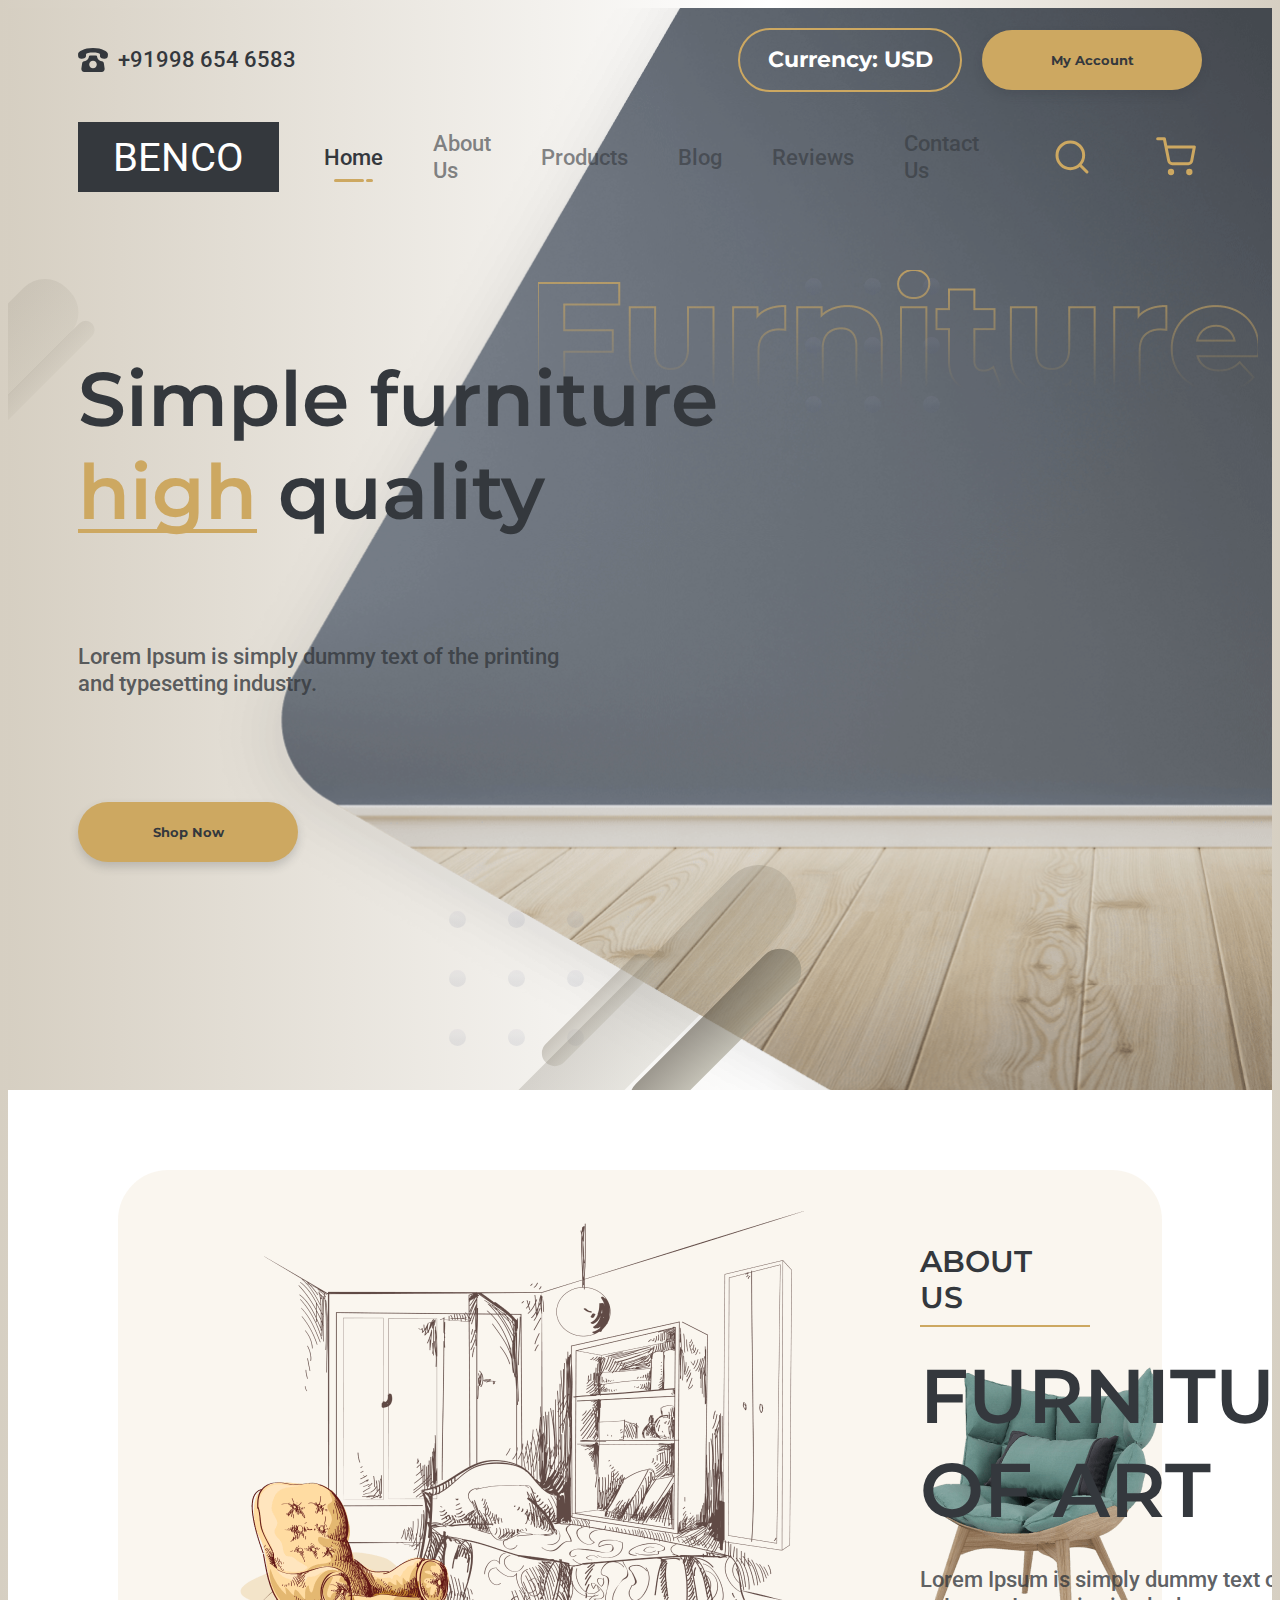
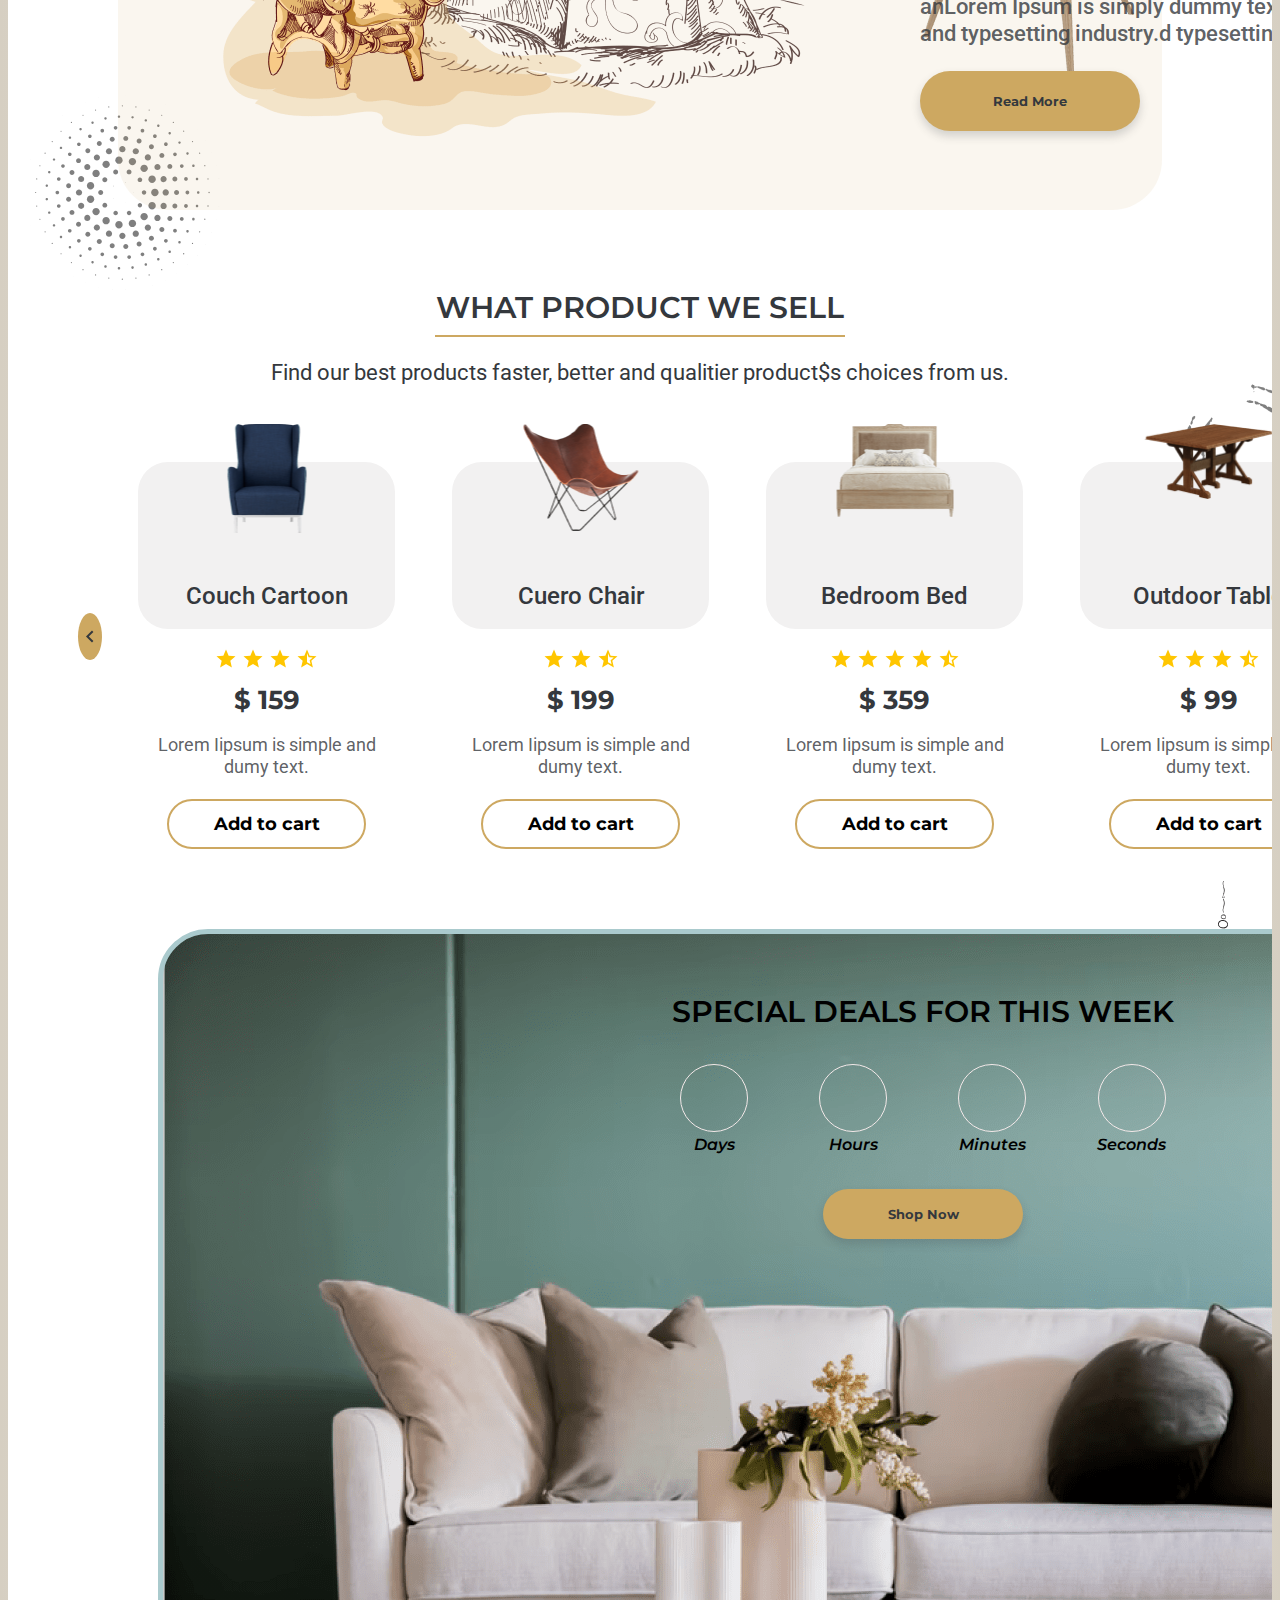
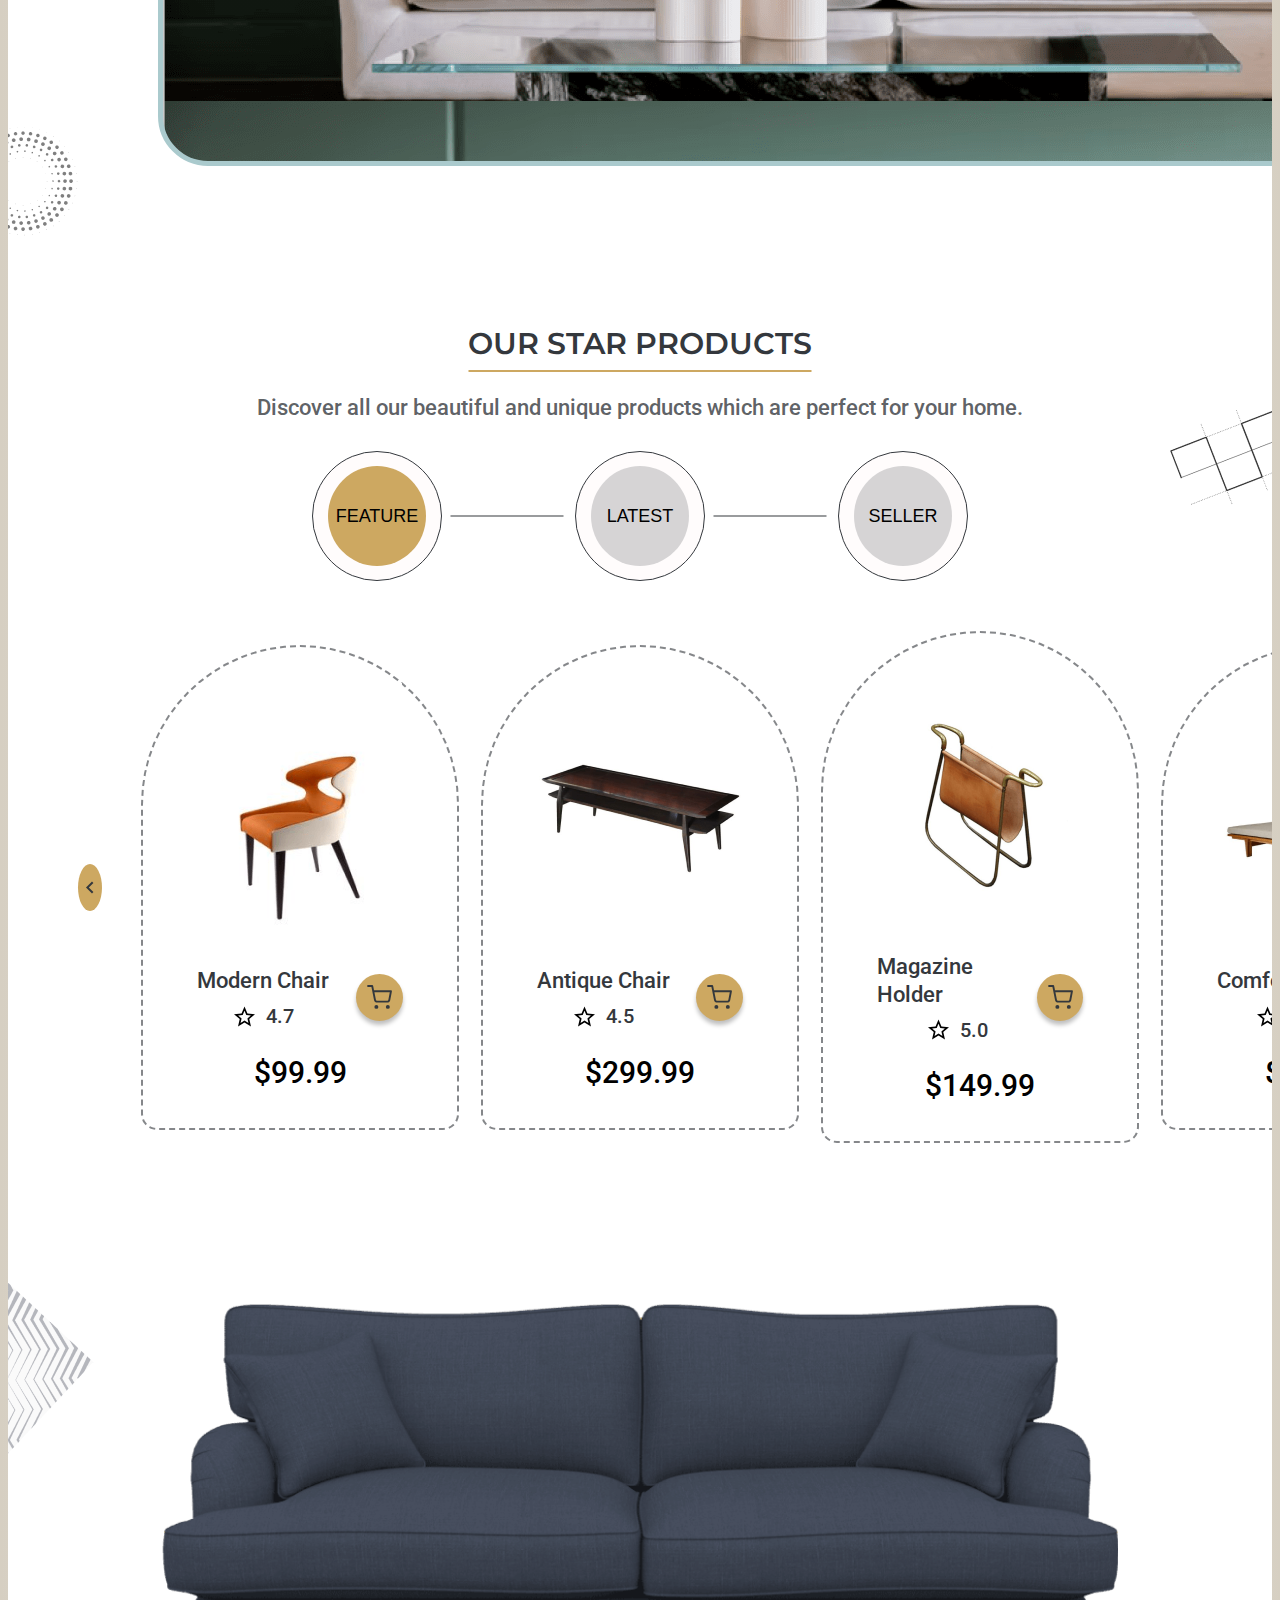
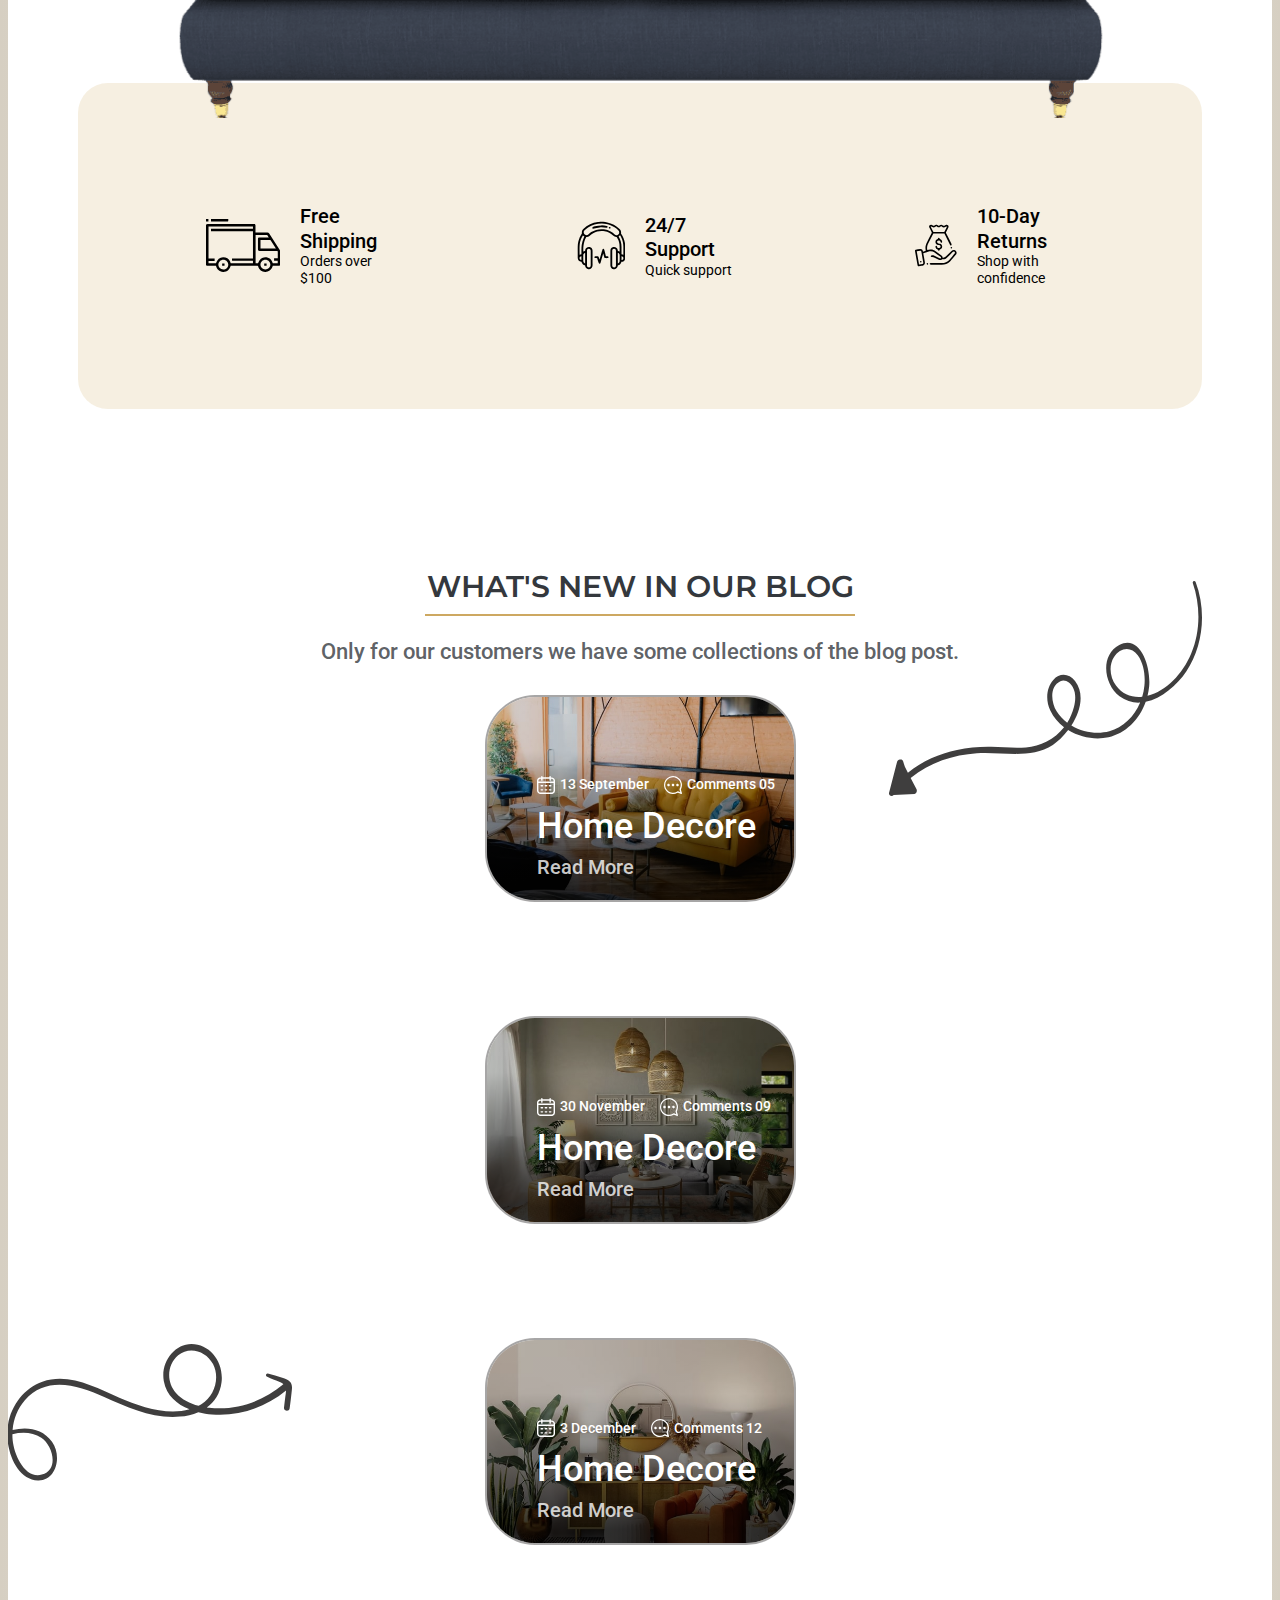
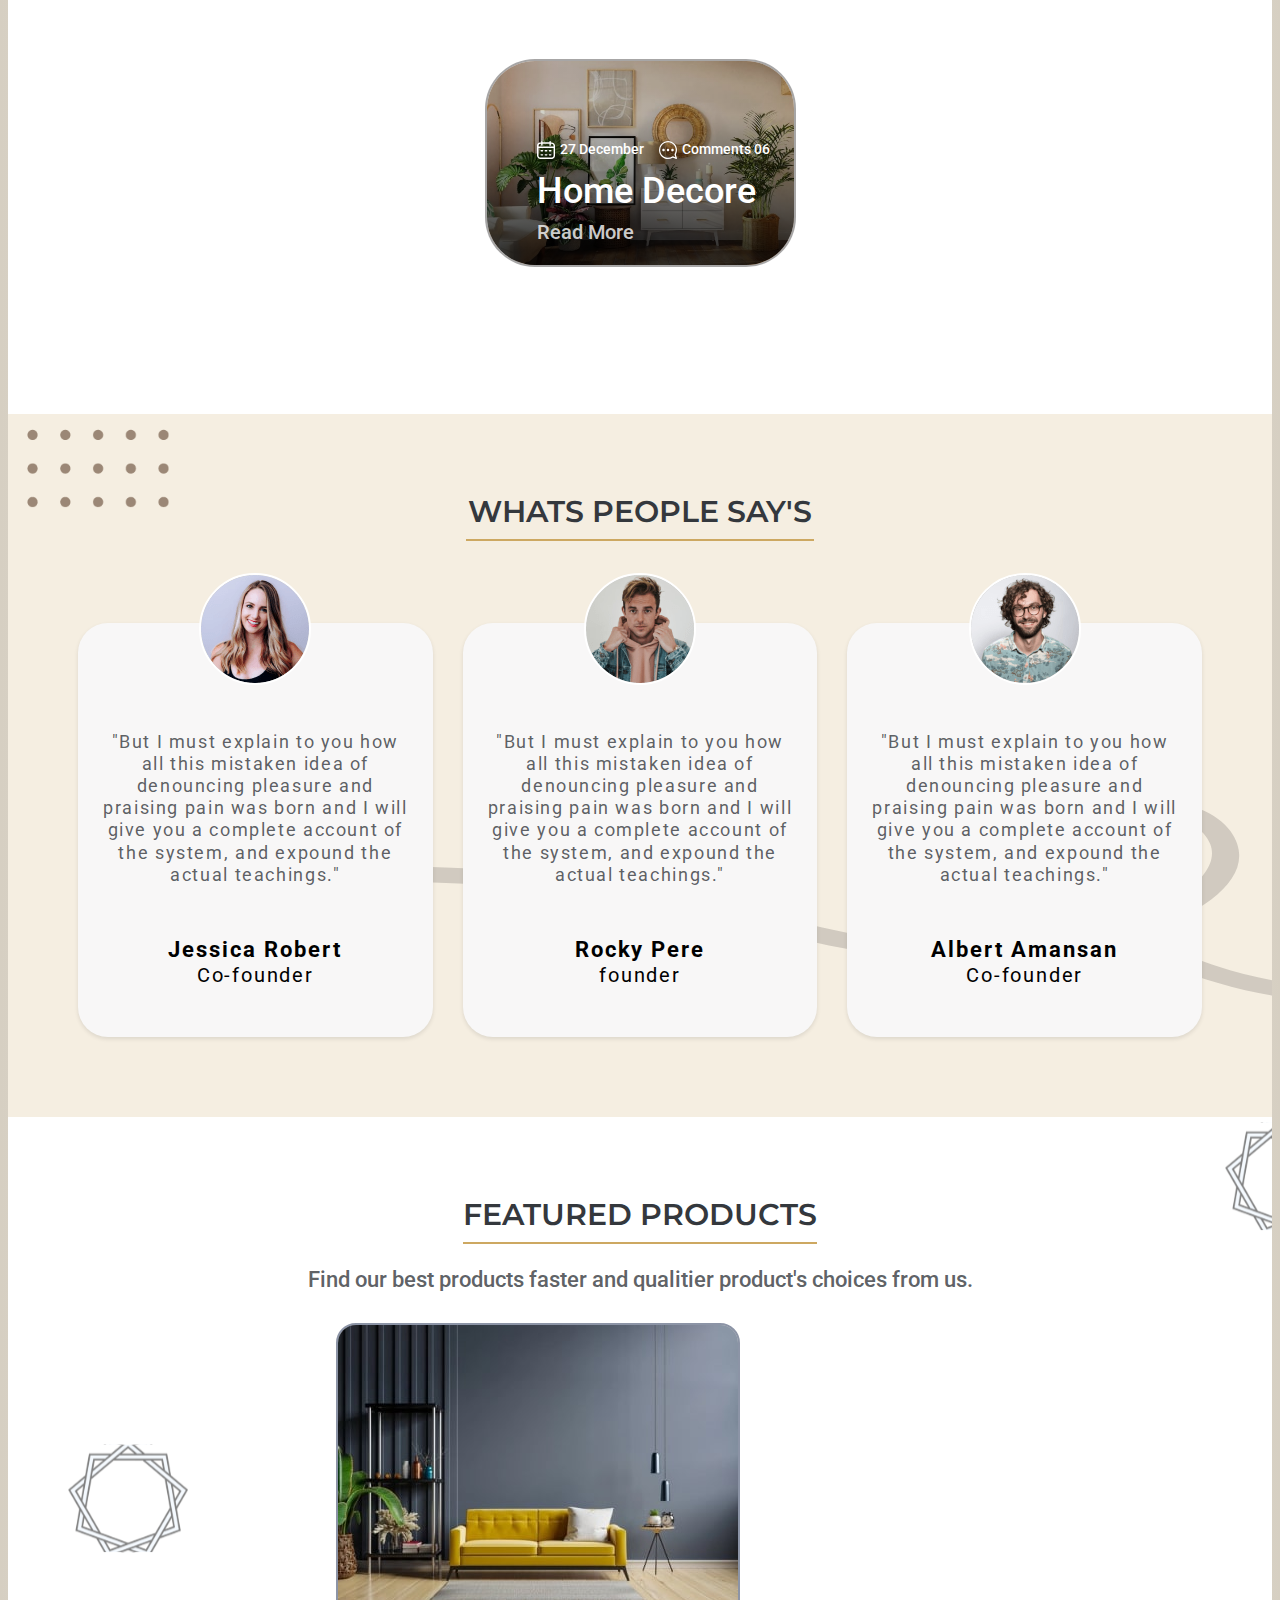
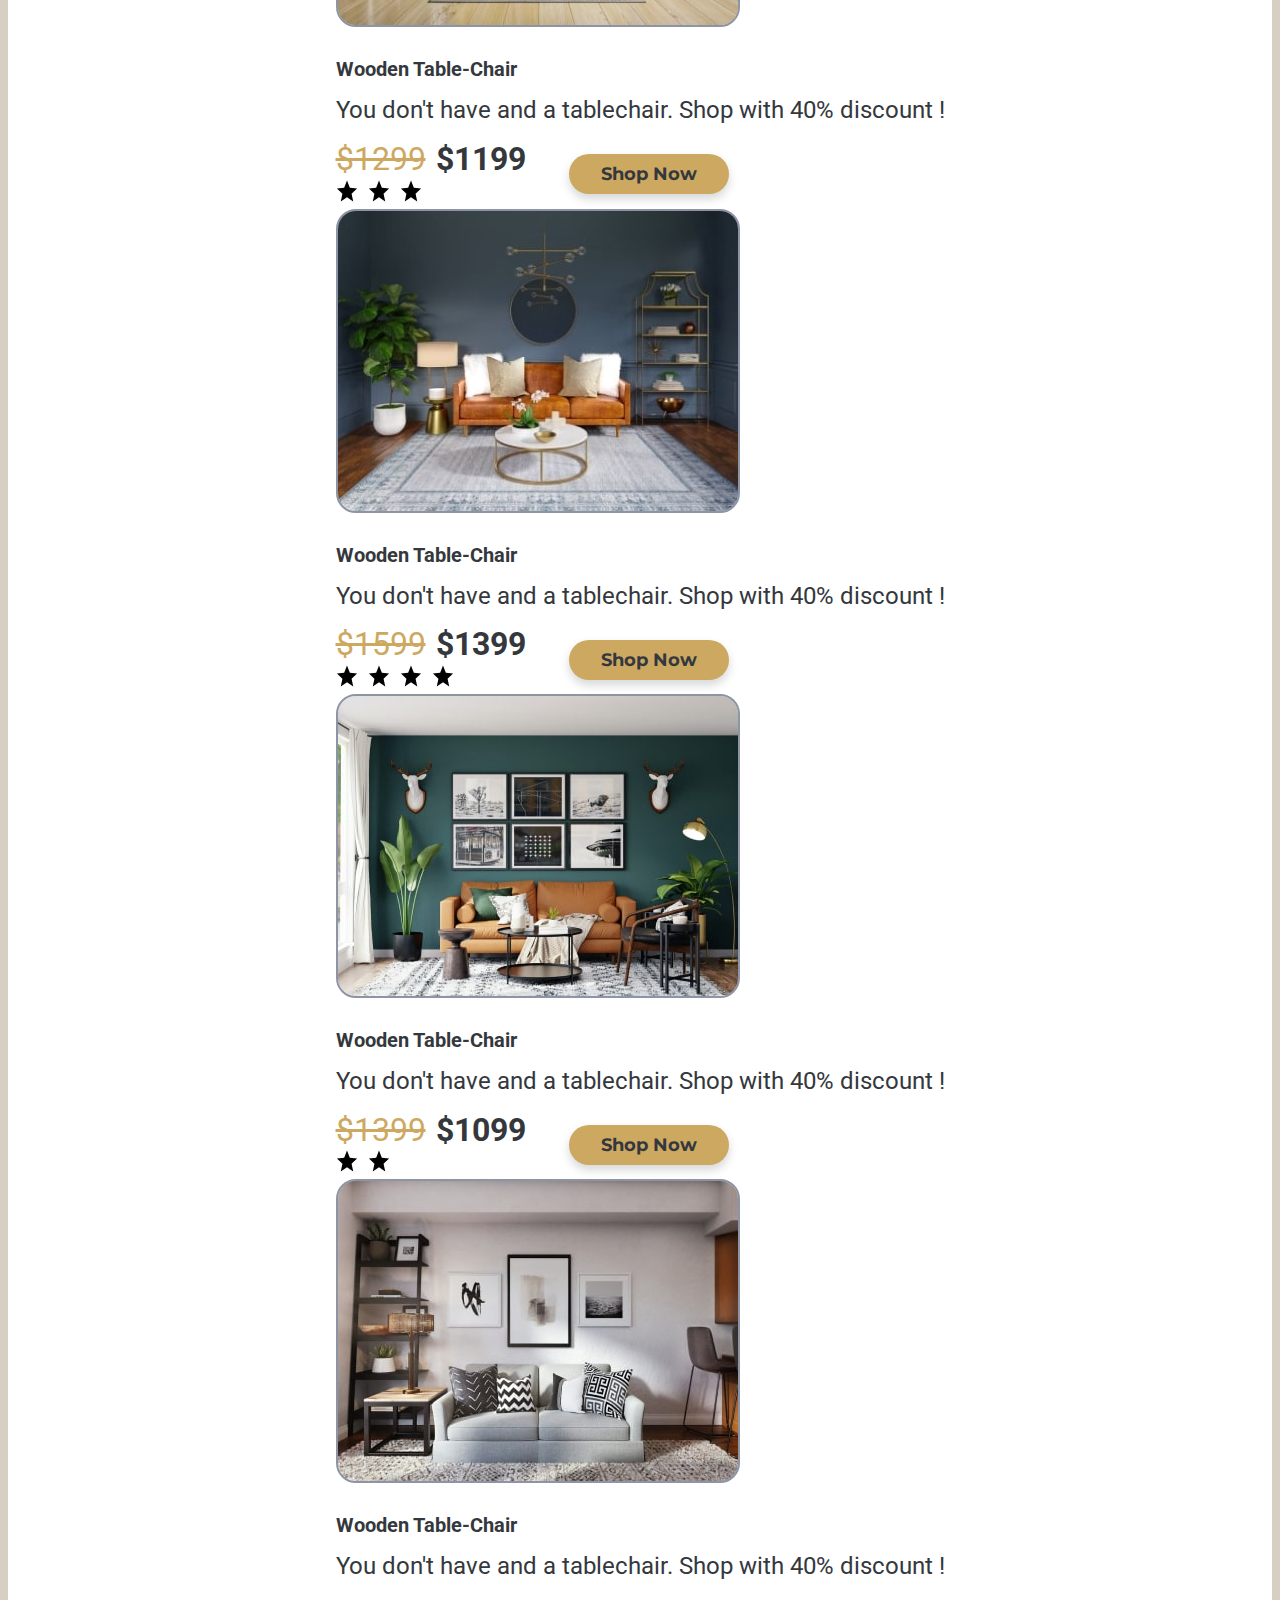
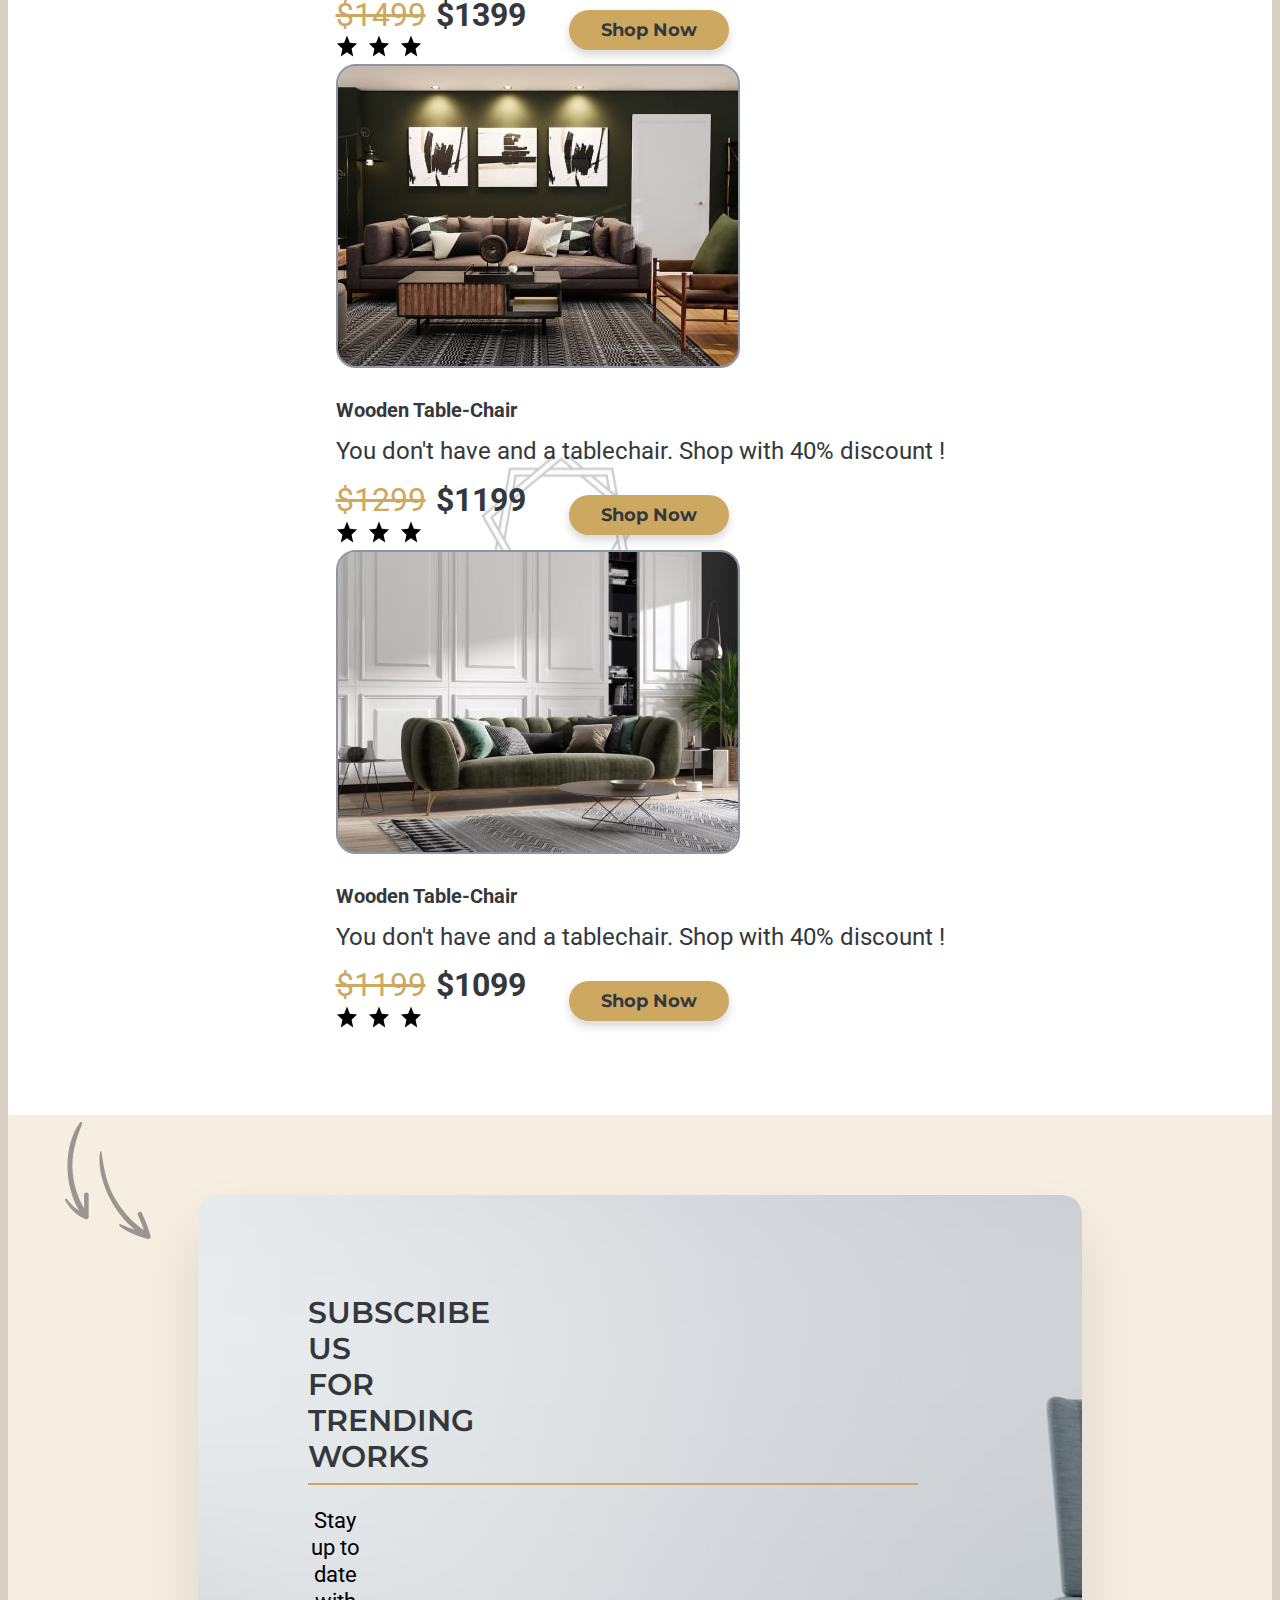
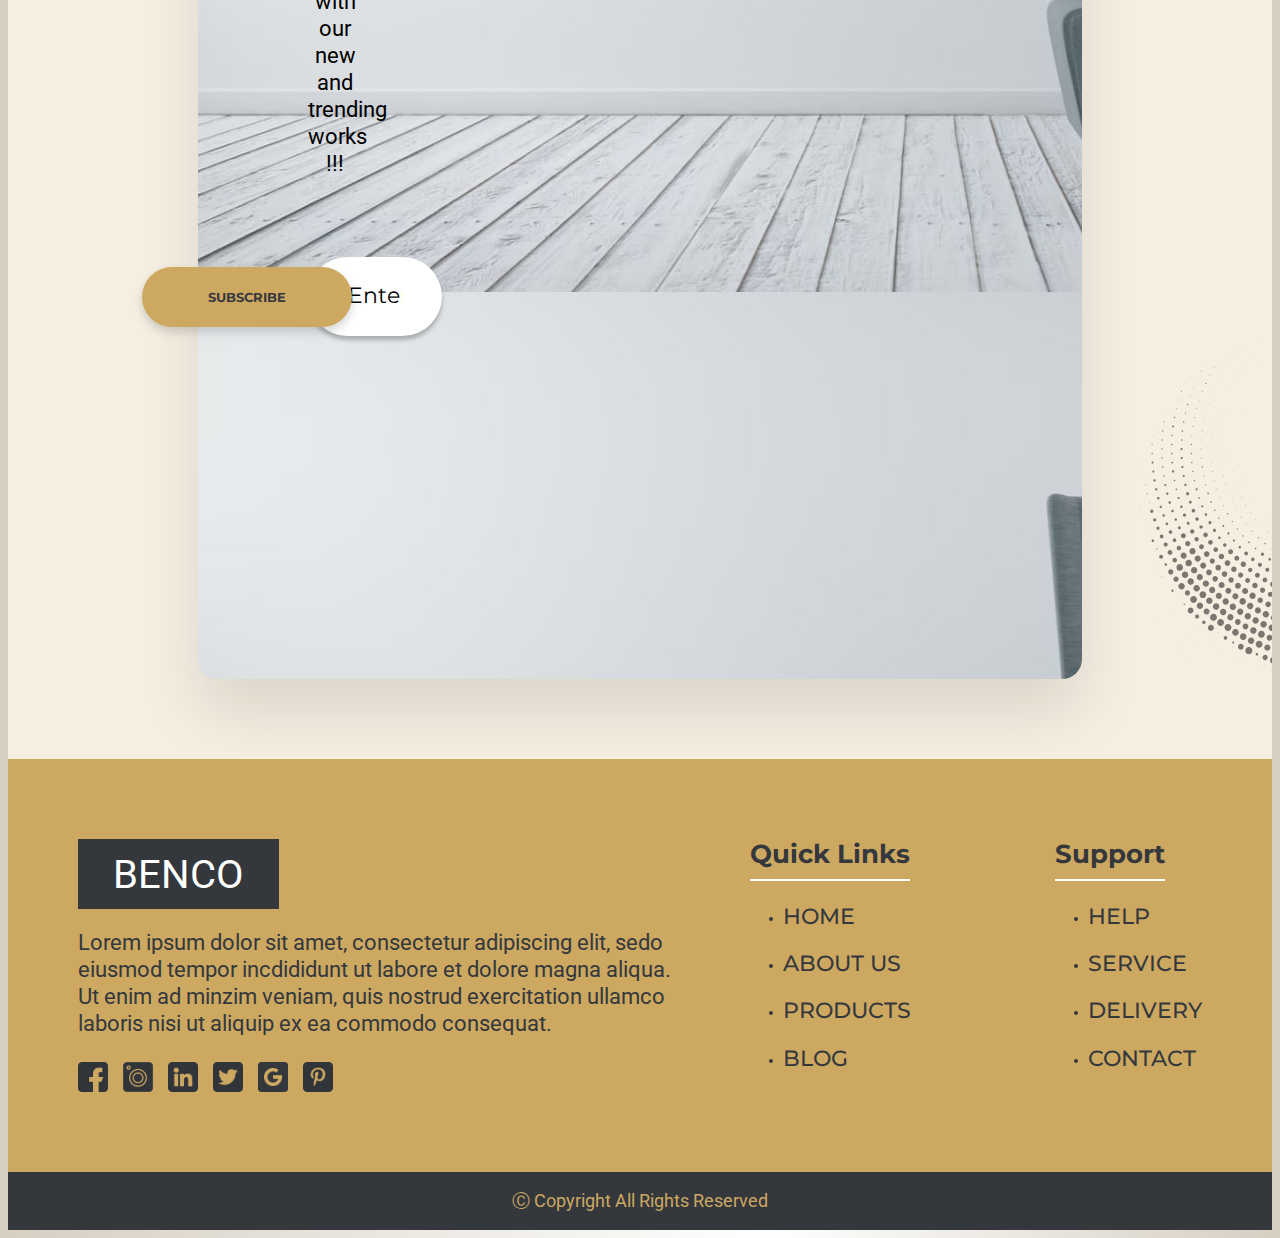
==== commit cb047f18: "animation for star - ok" ====
--- a/index.html
+++ b/index.html
@@ -233,8 +233,8 @@
                   <use href="./images/icons.svg#icon-vector-left"></use>
                 </svg>
               </button>
-              <ul class="products__list">
-                <li class="products__item">
+              <ul class="products__list" data-products-list>
+                <li class="products__item" data-products-item>
                   <div class="products__img-wrapper">
                     <img
                       class="products__img"
@@ -247,7 +247,8 @@
                   <div class="products__text-wrapper">
                     <h3 class="products__name">Couch Cartoon</h3>
                   </div>
-                  <div class="products__rating">
+                  <p class="visually-hidden">Rating - 3.5</p>
+                  <div class="products__rating" data-rating>
                     <svg class="products__icon" width="20" height="19">
                       <use href="./images/icons.svg#icon-star-yellow"></use>
                     </svg>
@@ -271,7 +272,7 @@
                     Add to cart
                   </button>
                 </li>
-                <li class="products__item">
+                <li class="products__item" data-products-item>
                   <div class="products__img-wrapper">
                     <img
                       class="products__img"
@@ -284,7 +285,8 @@
                   <div class="products__text-wrapper">
                     <h3 class="products__name">Cuero Chair</h3>
                   </div>
-                  <div class="products__rating">
+                  <p class="visually-hidden">Rating - 2.5</p>
+                  <div class="products__rating" data-rating>
                     <svg class="products__icon" width="20" height="19">
                       <use href="./images/icons.svg#icon-star-yellow"></use>
                     </svg>
@@ -305,7 +307,7 @@
                     Add to cart
                   </button>
                 </li>
-                <li class="products__item">
+                <li class="products__item" data-products-item>
                   <div class="products__img-wrapper">
                     <img
                       class="products__img"
@@ -318,7 +320,8 @@
                   <div class="products__text-wrapper">
                     <h3 class="products__name">Bedroom Bed</h3>
                   </div>
-                  <div class="products__rating">
+                  <p class="visually-hidden">Rating - 4.5</p>
+                  <div class="products__rating" data-rating>
                     <svg class="products__icon" width="20" height="19">
                       <use href="./images/icons.svg#icon-star-yellow"></use>
                     </svg>
@@ -345,7 +348,7 @@
                     Add to cart
                   </button>
                 </li>
-                <li class="products__item">
+                <li class="products__item" data-products-item>
                   <div class="products__img-wrapper">
                     <img
                       class="products__img"
@@ -358,7 +361,8 @@
                   <div class="products__text-wrapper">
                     <h3 class="products__name">Outdoor Table</h3>
                   </div>
-                  <div class="products__rating">
+                  <p class="visually-hidden">Rating - 3.5</p>
+                  <div class="products__rating" data-rating>
                     <svg class="products__icon" width="20" height="19">
                       <use href="./images/icons.svg#icon-star-yellow"></use>
                     </svg>
@@ -382,7 +386,7 @@
                     Add to cart
                   </button>
                 </li>
-                <li class="products__item">
+                <li class="products__item" data-products-item>
                   <div class="products__img-wrapper">
                     <img
                       class="products__img"
@@ -395,7 +399,8 @@
                   <div class="products__text-wrapper">
                     <h3 class="products__name">Wooden Drawer</h3>
                   </div>
-                  <div class="products__rating">
+                  <p class="visually-hidden">Rating - 2.5</p>
+                  <div class="products__rating" data-rating>
                     <svg class="products__icon" width="20" height="19">
                       <use href="./images/icons.svg#icon-star-yellow"></use>
                     </svg>
@@ -1298,7 +1303,14 @@
               <p class="subscription__text">
                 Stay up to date with our new and trending works !!!
               </p>
-              <form class="subscription__form">
+
+              <p
+                class="subscription__subscription-status is-hidden"
+                data-subscription-status
+              >
+                You are subscribed!
+              </p>
+              <form class="subscription__form" data-subscription-form>
                 <input
                   class="subscription__input"
                   type="email"
@@ -1473,7 +1485,7 @@
         </div>
       </footer>
     </div>
-    <div class="modal" data-modal>
+    <div class="modal modal__register-sign-in" data-modal-register-sign-in>
       <div class="modal__backdrop">
         <div class="modal__content">
           <ul class="list-of-links">
@@ -1630,8 +1642,24 @@
         </div>
       </div>
     </div>
+    <div class="modal" data-modal-subscription>
+      <div class="modal__backdrop">
+        <div class="modal__content">
+          <div class="confirmation-of-subscription">
+            <p class="confirmation-of-subscription__text">
+              <strong class="confirmation-of-subscription__accent-text"
+                >Сongratulations!</strong
+              >
+              <span> You are subscribed! </span>
+            </p>
+          </div>
+        </div>
+      </div>
+    </div>
+    <script type="module" src="./js/refs.js"></script>
     <script type="module" src="./js/modal.js"></script>
     <script type="module" src="./js/user-form.js"></script>
+    <script type="module" src="./js/subscription-form.js"></script>
     <script type="module" src="./js/timer.js"></script>
   </body>
 </html>
--- a/css/main.min.css
+++ b/css/main.min.css
@@ -1 +1 @@
-:root{--main-color: #34383d;--main-color-with-transparency: rgba(52, 56, 61, 0.8);--main-color-with-transparency-secondary: rgba(52, 56, 61, 0.6);--secondary-color: #000000;--third-color: #ffffff;--third-color-with-transparency: rgba(255, 255, 255, 0.8);--accent-color: #cda861;--main-bg: #ffffff;--dark-bg: #34383d;--dark-bg-with-transparency: rgb(52, 56, 61, 0.2);--bg-secondary: #f5eee1;--accent-bg: #cda861;--backdrop-color: rgb(52, 56, 61, 0.6);--accent-bg-first: rgba(205, 168, 97, 0.1);--accent-bg-secondary: rgba(205, 168, 97, 0.19);--card-bg-color: #f8f7f7;--card-bg-color-secondary: #f2f1f1;--bg-under-img: #d3d3d3;--bg-filter: #fffcfc;--box-shadow: rgba(0, 0, 0, 0.1);--box-shadow-secondary: rgba(0, 0, 0, 0.15);--box-shadow-third: rgba(0, 0, 0, 0.25);--button-box-shadow-color: rgba(52, 56, 61, 0.2);--box-shadow-img-hover: rgba(0, 0, 0, 0.5);--card-box-shadow-hover: rgba(0, 0, 0, 0.29);--border-img: #8c94a6;--border-color-secondary: #ffffff;--border-color-third: #aacacd;--border-timer-color: #f3e9e9;--border-filter-color: #34383d;--card-border-color: rgba(86, 86, 85, 0.5);--card-border-color-hover: #565655;--main-font-family: "Roboto", sans-serif;--accent-font-family: "Montserrat", sans-serif;--transition-timing-function: cubic-bezier(0.4, 0, 0.2, 1)}.visually-hidden{position:absolute;width:1px;height:1px;margin:-1px;border:0;padding:0;white-space:nowrap;clip-path:inset(100%);clip:rect(0 0 0 0);overflow:hidden}h1,h2,h3,h4,h5,h6,p{margin:0}ul,ol{margin:0;padding-left:0;list-style:none}img{display:block;max-width:100%;height:auto}a{text-decoration:none}input,textarea{background-color:rgba(0,0,0,0);outline:none;border:none}button{cursor:pointer;border:none}body{position:relative;font-family:var(--main-font-family);font-size:22px;line-height:1.23;color:var(--main-color);background:linear-gradient(90deg, #d6cfc2 0%, rgba(255, 255, 255, 0.5) 60%, #d6cfc2 100%);scroll-behavior:smooth}body.lock{overflow:hidden}.wrapper{overflow:hidden}.page-main{background-color:var(--main-bg)}@keyframes changeColorLogo{0%{background:linear-gradient(45deg, #34383d 0%, #34383d 10%, #34383d 20%, #34383d 30%, #34383d 40%, #34383d 50%, #34383d 60%, #34383d 70%, #34383d 80%, #34383d 90%, #34383d 100%)}10%{background:linear-gradient(45deg, #34383d 0%, #46494d 10%, #697078 15%, #b6bbc1 17%, #697078 20%, #46494d 25%, #34383d 30%, #34383d 40%, #34383d 50%, #34383d 60%, #34383d 70%, #34383d 80%, #34383d 90%, #34383d 100%)}20%{background:linear-gradient(45deg, #34383d 0%, #34383d 10%, #46494d 20%, #697078 25%, #b6bbc1 27%, #697078 30%, #46494d 35%, #34383d 40%, #34383d 50%, #34383d 60%, #34383d 70%, #34383d 80%, #34383d 90%, #34383d 100%)}30%{background:linear-gradient(45deg, #34383d 0%, #34383d 10%, #34383d 20%, #46494d 30%, #697078 35%, #b6bbc1 37%, #697078 40%, #46494d 45%, #34383d 50%, #34383d 60%, #34383d 70%, #34383d 80%, #34383d 90%, #34383d 100%)}40%{background:linear-gradient(45deg, #34383d 0%, #34383d 10%, #34383d 20%, #34383d 30%, #46494d 40%, #697078 45%, #b6bbc1 47%, #697078 50%, #46494d 55%, #34383d 60%, #34383d 70%, #34383d 80%, #34383d 90%, #34383d 100%)}50%{background:linear-gradient(45deg, #34383d 0%, #34383d 10%, #34383d 20%, #34383d 30%, #34383d 40%, #46494d 50%, #697078 55%, #b6bbc1 57%, #697078 60%, #46494d 65%, #34383d 70%, #34383d 80%, #34383d 90%, #34383d 100%)}60%{background:linear-gradient(45deg, #34383d 0%, #34383d 10%, #34383d 20%, #34383d 30%, #34383d 40%, #34383d 50%, #46494d 60%, #697078 65%, #b6bbc1 67%, #697078 70%, #46494d 75%, #34383d 80%, #34383d 90%, #34383d 100%)}70%{background:linear-gradient(45deg, #34383d 0%, #34383d 10%, #34383d 20%, #34383d 30%, #34383d 40%, #34383d 50%, #34383d 60%, #46494d 70%, #697078 75%, #b6bbc1 77%, #697078 80%, #46494d 85%, #34383d 90%, #34383d 100%)}80%{background:linear-gradient(45deg, #34383d 0%, #34383d 10%, #34383d 20%, #34383d 30%, #34383d 40%, #34383d 50%, #34383d 60%, #34383d 70%, #46494d 80%, #697078 85%, #b6bbc1 87%, #697078 90%, #46494d 95%, #34383d 100%)}90%{background:linear-gradient(45deg, #34383d 0%, #34383d 10%, #34383d 20%, #34383d 30%, #34383d 40%, #34383d 50%, #34383d 60%, #34383d 70%, #34383d 80%, #46494d 90%, #697078 95%, #b6bbc1 97%, #697078 100%)}100%{background:linear-gradient(45deg, #34383d 0%, #34383d 10%, #34383d 20%, #34383d 30%, #34383d 40%, #34383d 50%, #34383d 60%, #34383d 70%, #34383d 80%, #34383d 90%, #55585c 100%)}}@keyframes visibilityDecorativeElementLamp{0%{background:url(../images/hero/lamp-min.png);background-repeat:no-repeat;background-size:contain;transform:scale(1.2)}100%{background:url(../images/hero/lamp-min.png);background-repeat:no-repeat;background-size:contain;transform:scale(1)}}@keyframes visibilityDecorativeElementSofa{from{background:url(../images/hero/sofa-min.png);background-repeat:no-repeat;background-size:contain;transform:scale(1.2) translateX(27%)}to{background:url(../images/hero/sofa-min.png);background-repeat:no-repeat;background-size:contain;transform:scale(1)}}@keyframes visibilityDecorativeElementPlant{from{background:url(../images/hero/plant-min.png);background-repeat:no-repeat;background-size:contain;transform:scale(0.8) translateX(-5%)}to{background:url(../images/hero/plant-min.png);background-repeat:no-repeat;background-size:contain;transform:scale(1)}}@keyframes lineVisibilityUnderTitle{from{left:50%;transform:translateX(-50%) scale(0.3)}to{left:50%;transform:translateX(-50%) scale(1)}}@keyframes lineVisibilityUnderTitleAboutUsSection{from{left:0;transform:translateX(0) scale(0.3)}to{left:0;transform:translateX(0) scale(1)}}.btn{display:block;width:220px;height:60px;font-family:var(--accent-font-family);font-weight:700;color:var(--main-color);text-align:center;background-color:var(--accent-color);border-radius:50px;box-shadow:0px 5px 10px 0px var(--button-box-shadow-color);transition:background-color 250ms var(--transition-timing-function),color 250ms var(--transition-timing-function)}.btn:hover,.btn:focus{color:var(--accent-color);background-color:var(--dark-bg)}.btn:focus-visible{outline:none;color:var(--main-color);background-color:var(--accent-color)}.container{margin-left:auto;margin-right:auto;padding-left:70px;padding-right:70px;max-width:1820px}.decor-title-element::after{content:"";position:absolute;bottom:-10px;left:50%;transform:translateX(-50%);height:2px;background-color:var(--accent-color);animation:lineVisibilityUnderTitle 600ms var(--transition-timing-function) 100ms forwards}.logo{padding:12px 35px 11px 35px;font-size:40px;line-height:1.18;color:var(--third-color);background-color:var(--dark-bg)}.logo:hover,.logo:focus{animation:changeColorLogo 500ms var(--transition-timing-function) 2}.section-title{position:relative;margin-bottom:32px;font-family:var(--accent-font-family);font-size:30px;font-weight:600;text-align:center;text-transform:uppercase}.circle-btn{display:flex;justify-content:center;align-items:center;width:47px;height:47px;background-color:var(--accent-color);border-radius:50%;transition:background-color 250ms var(--transition-timing-function)}.circle-btn:hover,.circle-btn:focus{background-color:var(--dark-bg)}.circle-btn-icon{fill:var(--main-color);transition:fill 250ms var(--transition-timing-function)}.circle-btn:hover .circle-btn-icon,.circle-btn:focus .circle-btn-icon{fill:var(--accent-color)}.about-us__container{padding:80px 110px 80px 110px;background-image:url(../images/bg-decor-img-about-us.svg);background-repeat:no-repeat;background-position:bottom 0px left 17px}.about-us__background{background-color:var(--accent-bg-first);border-radius:50px}.about-us__content{padding:74px 285px 79px 802px;background-image:url(../images/home-img-about-us.png),url(../images/chair-img-about-us.png);background-repeat:no-repeat;background-position:top 16px left 70px,top 147px right 12px}.about-us__title{text-align:left}.about-us__title.decor-title-element::after{left:0;transform:translateX(0);width:170px;animation:lineVisibilityUnderTitleAboutUsSection 600ms var(--transition-timing-function) 100ms forwards}.about-us__after-title{margin-bottom:30px;width:461px;font-family:var(--accent-font-family);font-size:76px;font-weight:600;text-transform:uppercase}.about-us__text{margin-bottom:24px;width:513px;font-weight:500;color:var(--main-color-with-transparency)}.advantages__container{position:relative;padding-top:460px;padding-bottom:80px;background:url(../images/decor-img-advantages-min.png);background-repeat:no-repeat;background-position:top 60px left -108px}.advantages__centre-decor{position:absolute;top:80px;left:50%;transform:translateX(-50%);width:956px;height:415px;background:url(../images/sofa-min.png);background-repeat:no-repeat;background-position:center}.advantages__list{padding:121px 324px;display:flex;justify-content:center;align-items:center;gap:155px;background-color:var(--accent-bg-secondary);border-radius:30px}.advantages__item{display:flex;justify-content:center;align-items:center;gap:20px;color:var(--secondary-color)}.advantages__title{font-size:20px;font-weight:500}.advantages__text{font-size:14px}.blog__container{position:relative;padding:80px 268px 147px 268px;background-image:url(../images/decor-1-blog.svg),url(../images/decor-2-blog.svg);background-repeat:no-repeat;background-position:top 92px right 70px,left -49px bottom 502px}.blog__title.decor-title-element::after{width:430px}.blog__text{margin-bottom:30px;color:var(--main-color-with-transparency);font-weight:500;text-align:center}.blog__list{display:flex;justify-content:center;align-items:center;flex-wrap:wrap;gap:114px}.blog__item{position:relative;flex-basis:calc((100% - 114px)/2);background-color:var(--card-bg-color);border:2px solid var(--card-border-color);border-radius:50px;overflow:hidden;transition:border-color 250ms var(--transition-timing-function),box-shadow 250ms var(--transition-timing-function)}.blog__item:hover,.blog__item:focus{border-color:var(--card-border-color-hover);box-shadow:0px 5px 39px 0px var(--card-box-shadow-hover)}.blog__post-bg{position:absolute;top:0;right:0;bottom:0;left:0;background:linear-gradient(180deg, rgba(0, 0, 0, 0.18) 26.56%, rgba(0, 0, 0, 0.8) 93.23%)}.blog__info{position:absolute;bottom:20px;left:50px;color:var(--third-color)}.blog__icon{margin-right:5px}.blog__upper-part{margin-bottom:10px;display:flex;justify-content:center;align-items:center;gap:15px;font-size:14px;font-weight:500}.blog__date,.blog__comments{display:flex;align-items:center}.blog__post-title{margin-bottom:5px;font-size:36px;font-weight:500}.blog__post-link{color:var(--third-color-with-transparency);font-size:20px;font-weight:500}.blog__accent-bg{position:absolute;bottom:80px;left:70px;z-index:-1;width:1036px;height:604px;background-color:var(--bg-secondary);border-radius:0px 100px 100px 0px}.featured-products__container{padding:80px 218px;background-image:url(../images/decor-img-1-featured-products.svg),url(../images/decor-img-1-featured-products.svg),url(../images/decor-img-2-featured-products.svg);background-repeat:no-repeat;background-position:top 327px left 60px,top 5px right -73px,bottom 516px right 631px}.featured-products__title.decor-title-element::after{width:354px}.featured-products__text{margin-bottom:30px;text-align:center;font-weight:500;color:var(--main-color-with-transparency)}.featured-products__list{display:flex;justify-content:center;flex-wrap:wrap}@media screen and (min-width: 1750px){.featured-products__list{gap:40px}}@media screen and (min-width: 1820px){.featured-products__list{gap:80px}}@media screen and (min-width: 1750px){.featured-products__item{flex-basis:calc((100% - 80px)/3)}}@media screen and (min-width: 1820px){.featured-products__item{flex-basis:calc((100% - 160px)/3)}}.featured-products__img-wrapper{margin-bottom:30px;display:block;width:400px;height:300px;background-color:var(--bg-under-img);border:2px solid var(--border-img);border-radius:20px;overflow:hidden;transition:box-shadow 250ms var(--transition-timing-function)}.featured-products__item:hover .featured-products__img-wrapper,.featured-products__item:focus .featured-products__img-wrapper{box-shadow:0px 2px 10px 0px var(--box-shadow-img-hover)}.featured-products__card-title{margin-bottom:15px;font-size:20px;font-family:Roboto;line-height:1.2}.featured-products__card-text{margin-bottom:15px;font-size:24px;line-height:1.2}.featured-products__price{font-size:32px;font-weight:700;line-height:1.2}.featured-products__old-price{margin-right:10px;font-size:32px;font-weight:400;line-height:1.2;color:var(--accent-color)}.featured-products__price-btn-rating{display:flex;align-items:center;gap:43px}.featured-products__rating-list{display:flex;align-items:center;gap:10px}.featured-products__btn-cart.btn{padding:0;width:160px;height:40px;font-size:18px}.page-footer__upper-part{background-color:var(--accent-color)}.page-footer__upper-part .container{padding-top:80px;padding-bottom:80px;display:flex;justify-content:space-between}.page-footer__logo{margin-bottom:20px;display:inline-block}.page-footer__text{margin-bottom:25px;width:607px}.page-footer__social-network-list{display:flex;align-items:center;gap:15px}.page-footer__social-network-link{display:block}.page-footer__social-network-item{width:30px;height:30px;border-radius:3px;overflow:hidden;transition:transform 250ms var(--transition-timing-function)}.page-footer__social-network-item:hover,.page-footer__social-network-item:focus{transform:scale(1.1)}.page-footer__navigation{display:flex;gap:144px}.page-footer__title{position:relative;margin-bottom:32px;font-family:var(--accent-font-family);font-size:26px}.page-footer__title--support,.page-footer__title--quick-links{display:inline-block}.page-footer__title--support::after,.page-footer__title--quick-links::after{content:"";position:absolute;bottom:-10px;left:0;width:100%;height:2px;background-color:var(--main-bg)}.page-footer__nav-list{padding-left:33px;list-style:url(../images/decor-disc.svg)}.page-footer__nav-item:not(:last-child){margin-bottom:20px}.page-footer__nav-item::marker{width:4px}.page-footer__nav-link{font-family:Montserrat,sans-serif;font-weight:500;font-size:22px;line-height:1.2;color:#34383d;transition:color 250ms var(--transition-timing-function)}.page-footer__nav-link:hover,.page-footer__nav-link:focus{color:var(--third-color)}.page-footer__lower-part{background-color:var(--dark-bg)}.page-footer__lower-part .container{padding-top:18px;padding-bottom:18px}.page-footer__license{font-size:18px;color:var(--accent-color);text-align:center}.page-header{position:absolute;width:100%;left:0;right:0;z-index:2;padding-top:20px}.page-header__upper-part{margin-bottom:30px;display:flex;justify-content:space-between;align-items:center}.page-header__lower-part{display:flex;align-items:center}.page-header__left-part,.page-header__right-part{display:flex;align-items:center;gap:60px}.page-header__right-part{gap:20px}.phone{margin-right:60px;display:flex;align-items:center;font-weight:500;line-height:1;color:var(--main-color);transition:color 250ms var(--transition-timing-function)}.phone:hover,.phone:focus{color:var(--accent-color)}.phone-icon{margin-right:10px;width:30px;height:30px;fill:var(--main-color);transition:fill 250ms var(--transition-timing-function)}.phone:hover .phone-icon,.phone:focus .phone-icon{fill:var(--accent-color)}.welcome{font-size:28px;font-style:italic;font-weight:500}.welcome.is-hidden{display:none}.username{color:var(--accent-color);text-decoration-line:underline}.page-header__currency{background-color:rgba(0,0,0,0);border:2px solid var(--accent-color);border-radius:50px}.page-header__type-currency{display:flex;justify-content:center;align-items:center;width:220px;height:60px;font-family:var(--accent-font-family);font-weight:700;color:var(--main-color)}.page-header__type-currency--home-page{color:var(--third-color)}.page-header_sign-out-btn.is-hidden{display:none}.page-header_account-btn.is-hidden{display:none}.navigation{margin-right:50px;display:flex;align-items:center;gap:45px}.navigation__list{display:flex;justify-content:space-between;align-items:center;gap:50px}.navigation__link{position:relative;padding-top:22px;padding-bottom:22px;font-weight:500;color:var(--main-color-with-transparency-secondary);transition:color 250ms var(--transition-timing-function)}.navigation__link:hover,.navigation__link:focus{color:var(--accent-color)}.navigation__link--active{color:var(--main-color)}.navigation__link--active::before{content:"";position:absolute;bottom:10px;left:17%;width:50%;height:3px;background-color:var(--accent-color);border-radius:2px}.navigation__link--active::after{content:"";position:absolute;right:17%;bottom:10px;width:12%;height:3px;background-color:var(--accent-color);border-radius:2px}.page-header__search-form{position:relative;margin-right:52px;display:flex;align-items:center;flex-grow:1;overflow:hidden}.page-header__search-form::after{content:"";position:absolute;bottom:1px;right:52px;width:0px;height:1px;background-color:var(--accent-color);transition:width 350ms var(--transition-timing-function)}.page-header__search-form:focus::after,.page-header__search-form:hover::after{width:515px}.page-header__search-input{width:100%;color:var(--accent-color)}.page-header__basket-btn,.page-header__search-btn{display:flex;justify-content:center;align-items:center;background:rgba(0,0,0,0);transition:transform 250ms var(--transition-timing-function)}.page-header__basket-btn:hover,.page-header__basket-btn:focus,.page-header__search-btn:hover,.page-header__search-btn:focus{transform:scale(1.1)}.page-header__basket-icon,.page-header__search-icon{width:40px;height:40px;stroke:var(--accent-color)}.hero{background:linear-gradient(90deg, #d6cfc2 0%, rgba(255, 255, 255, 0.5) 60%, #d6cfc2 100%)}.hero__animated-decorative-bg{z-index:1;position:absolute;top:0;right:-34px;display:flex;width:1278px;height:1080px}.hero__decorative-element-bg--lamp{width:217px;animation:visibilityDecorativeElementLamp 1000ms var(--transition-timing-function) 1300ms forwards}.hero__decorative-element-bg--sofa{width:852px;animation:visibilityDecorativeElementSofa 1000ms var(--transition-timing-function) 300ms forwards}.hero__decorative-element-bg--plant{width:209px;animation:visibilityDecorativeElementPlant 1000ms var(--transition-timing-function) 800ms forwards}.hero__container{position:relative;padding-top:345px;padding-bottom:228px;background:url(../images/img-hero-2.png),url(../images/hero/img-bg-hero-1x-min.png);background-repeat:no-repeat;background-position:right 14px top 262px,right center;background-size:auto,contain,contain;overflow:hidden}.hero__title{margin-bottom:105px;width:640px;font-family:var(--accent-font-family);font-weight:600;font-size:76px;line-height:1.22}.hero__title--accent{position:relative;color:var(--accent-color)}.hero__title--accent::after{content:"";position:absolute;bottom:5px;left:0;width:100%;height:4px;background-color:var(--accent-color);animation:lineVisibilityUnderTitle 500ms var(--transition-timing-function) 100ms forwards}.hero__text{margin-bottom:104px;width:489px;font-weight:500;color:var(--main-color-with-transparency)}.hero__btn{position:relative;z-index:2}.hero_decor{position:absolute;bottom:49px;left:441px;display:flex;justify-content:space-between;align-items:center;flex-wrap:wrap;gap:42px;width:135px;height:130px}.hero_decor--up{top:270px;left:797px;width:135px;height:130px}.hero_decor--down{bottom:49px;left:441px;width:135px;height:130px}.hero_circle{width:17px;height:17px;background:linear-gradient(rgba(158, 149, 185, 0.1), rgba(135, 146, 173, 0.1), rgba(97, 106, 140, 0.1), rgba(83, 91, 128, 0.1));border-radius:50%}.hero_left-wide-line{position:absolute;top:370px;left:-232px;width:342px;height:65px;transform:rotate(-45deg);background:linear-gradient(rgba(94, 87, 73, 0.1), rgba(159, 155, 137, 0.1));border-radius:30px}.hero_left-thin-line{position:absolute;top:403px;left:-149px;transform:rotate(-45deg);width:273px;height:18px;background:linear-gradient(rgba(94, 87, 73, 0.1), rgba(159, 155, 137, 0.1));border-radius:9px}.hero_down-small-line{position:absolute;right:600px;bottom:67px;transform:rotate(-45deg);width:148px;height:26px;background:linear-gradient(rgba(136, 128, 113, 0.4), rgba(201, 198, 185, 0.4));border-radius:13px}.hero_down-medium-line{position:absolute;right:444px;bottom:34px;transform:rotate(-45deg);width:225px;height:43px;background:linear-gradient(rgba(94, 87, 73, 0.6), rgba(159, 155, 137, 0.6));border-radius:22px}.hero_down-big-line{position:absolute;right:429px;bottom:37px;transform:rotate(-45deg);width:394px;height:75px;background:linear-gradient(rgba(94, 87, 73, 0.2), rgba(159, 155, 137, 0.2));border-radius:37px}.modal{z-index:10;position:fixed;width:100%;height:100%;background-color:var(--backdrop-color);top:0;left:0;opacity:0;visibility:hidden;overflow-y:auto;overflow-x:hidden;transition:all 250ms var(--transition-timing-function)}.modal.open{opacity:1;visibility:visible}.modal__backdrop{min-height:100%;display:flex;align-items:center;justify-content:center;padding:30px 10px;transition:all 250ms var(--transition-timing-function)}.modal__content{position:relative;z-index:10;background-color:rgba(0,0,0,0);width:540px;height:100%;padding-top:50px;border-radius:20px;transition:all 250ms var(--transition-timing-function);opacity:0;transform:perspective(600px) translate(0px, -100%) rotateX(45deg);cursor:auto}.modal.open .modal__content{transform:perspective(600px) translate(0px, 0%) rotateX(0deg);opacity:1}.list-of-links{position:absolute;top:0;left:0;right:0;display:flex}.list-of-links_item{width:100%;border-top-left-radius:20px;border-top-right-radius:20px;background-color:var(--main-bg)}.list-of-links_link{width:100%;height:100%;padding-top:20px;padding-bottom:20px;font-weight:700;text-align:center;color:inherit;transition:all 250ms var(--transition-timing-function)}.list-of-links_link:hover,.list-of-links_link:focus,.list-of-links_link:active{color:var(--accent-color)}.list-of-links_link.no-active{z-index:12;position:relative;box-shadow:inset 0px 5px 10px 0px var(--button-box-shadow-color);border-left:1px solid #bdb1b1;border-bottom:1px solid #bdb1b1;border-radius:20px}.list-of-links_link.no-active.sign-in-link{border-bottom-right-radius:0px}.list-of-links_link.no-active.registration-link{border-bottom-left-radius:0px}.card{z-index:10;position:relative;display:none;width:100%;height:100%;background-color:rgba(0,0,0,0)}.card.open{display:block}.form-wrapper{padding:70px;border-bottom-left-radius:20px;border-bottom-right-radius:20px;background-color:var(--main-bg)}.user-form{margin-bottom:40px}.user-form__input-wrapper{position:relative;margin-bottom:24px}.user-form__input-wrapper:last-child{margin-bottom:50px}.user-from__input{display:block;width:100%;padding:16px 18px 16px 50px;color:var(--main-color);border-radius:4px;border:1px solid var(--main-color-with-transparency-secondary);transition:all 250ms var(--transition-timing-function)}.user-from__input::placeholder{color:var(--main-color-with-transparency-secondary)}.user-from__input:hover::placeholder,.user-from__input:focus::placeholder{color:var(--accent-color)}.user-from__input:hover,.user-from__input:focus{color:var(--accent-color);border-color:var(--accent-color)}.user-form_icon{position:absolute;top:16px;left:18px;width:24px;height:24px;stroke:var(--main-color-with-transparency-secondary);transition:all 250ms var(--transition-timing-function)}.user-from__input:hover+.user-form_icon,.user-from__input:focus+.user-form_icon{stroke:var(--accent-color)}.user-form_btn{width:100%}.cancel-btn{margin:0 auto;display:flex;justify-content:center;align-items:center;width:100%;height:50px;font-family:var(--accent-font-family);font-weight:700;font-size:inherit;background-color:rgba(0,0,0,0);border:2px solid var(--accent-color);border-radius:50px;transition:all 250ms var(--transition-timing-function)}.cancel-btn:hover,.cancel-btn:focus{color:var(--main-color);background-color:var(--accent-color)}.products__container{background-image:url(../images/decor-img-products.png);background-repeat:no-repeat;background-position:top 94px right -35px}.products__title.decor-title-element::after{position:absolute;left:50%;transform:translateX(-50%);width:410px}.products__text{margin-bottom:38px;text-align:center}.products__slider{display:flex;align-items:center}.products__list{margin-left:36px;margin-right:36px;display:flex;gap:57px}.products__item{position:relative;padding-top:38px;width:257px}.products__img-wrapper{position:absolute;top:0;left:50%;transform:translateX(-50%);max-width:131px;max-height:109px;display:flex;justify-content:center;align-items:center}.products__text-wrapper{margin-bottom:20px;padding-bottom:18px;display:flex;justify-content:center;align-items:end;height:149px;background-color:var(--card-bg-color-secondary);border-radius:30px;transition:background-color 250ms var(--transition-timing-function)}.products__item:hover .products__text-wrapper,.products__item:focus .products__text-wrapper{background-color:var(--accent-bg)}.products__name{font-size:24px;font-weight:500}.products__rating{margin-bottom:17px;display:flex;justify-content:center;align-items:center;gap:7px}.products__icon{display:flex;justify-content:center;align-items:center;width:20px;height:19px;transition:transform 250ms var(--transition-timing-function)}.products__item:hover .products__icon{transform:scale(1.25)}.products__price{margin-bottom:17px;font-family:var(--accent-font-family);font-weight:700;font-size:26px;text-align:center}.products__about-product{margin-bottom:20px;text-align:center;font-size:18px;color:var(--main-color-with-transparency)}.products__btn-add-to-cart{margin:0 auto;display:flex;justify-content:center;align-items:center;width:199px;height:50px;font-family:var(--accent-font-family);font-weight:700;font-size:18px;background-color:rgba(0,0,0,0);border:2px solid var(--accent-color);border-radius:50px;transition:background-color 250ms var(--transition-timing-function)}.products__item:hover .products__btn-add-to-cart,.products__item:focus .products__btn-add-to-cart{background-color:var(--accent-color)}.reviews{background-color:var(--bg-secondary)}.reviews__container{padding-top:80px;padding-bottom:80px;background-image:url(../images/decor-img-1-reviews.svg),url(../images/decor-img-2-reviews.svg);background-repeat:no-repeat;background-position:top 0px left 16px,bottom 114px left 121px}.reviews__title{margin-bottom:42px}.reviews__title.decor-title-element::after{width:348px}.reviews__list{display:flex;align-items:center;gap:30px}.reviews__item{position:relative;padding-top:50px;flex-basis:calc((100% - 60px)/3)}.reviews__img-wrapper{position:absolute;top:0;left:50%;transform:translateX(-50%);width:108px;height:108px;background-color:var(--bg-under-img);border:2px solid var(--border-color-secondary);border-radius:50%;overflow:hidden;transition:box-shadow 250ms var(--transition-timing-function)}.reviews__item:hover .reviews__img-wrapper,.reviews__item:focus .reviews__img-wrapper{box-shadow:0px 4px 9px 0px var(--box-shadow-secondary)}.reviews__content-wrapper{padding:108px 21px 50px 21px;background:var(--card-bg-color);border-radius:30px;box-shadow:0px 2px 4px 0px var(--box-shadow);transition:box-shadow 250ms var(--transition-timing-function)}.reviews__item:hover .reviews__content-wrapper,.reviews__item:focus .reviews__content-wrapper{box-shadow:0px 2px 18px 0px var(--box-shadow-secondary)}.reviews__text,.reviews__name,.reviews__profession{text-align:center}.reviews__text{margin-bottom:50px;font-size:18px;letter-spacing:1.62px;color:var(--main-color-with-transparency)}.reviews__name{font-weight:700;letter-spacing:1.98px;color:var(--secondary-color)}.reviews__profession{font-size:20px;letter-spacing:1.8px;color:var(--secondary-color)}.sale__container{padding:80px 150px;background-image:url(../images/decor-img-sale-2-min.png),url(../images/decor-img-sale-1-min.png);background-repeat:no-repeat;background-position:left -39px bottom 10px,right 44px top 32px}.sale__content{padding-top:60px;width:1520px;height:767px;background:linear-gradient(180deg, rgba(0, 0, 0, 0.2) 0%, rgba(0, 0, 0, 0.05) 0.01%),url(../images/bg-img-sale-min.png),#d3d3d3 1.6px -106.427px/100% 146.938% no-repeat;border:5px solid var(--border-color-third);border-radius:50px}.sale__title{margin-bottom:34px;color:var(--secondary-color)}.sale__timer{margin-bottom:34px;display:flex;justify-content:center;align-items:center;gap:71px}.sale__days,.sale__hours,.sale__minutes,.sale__seconds{position:relative;display:flex;justify-content:center;align-items:center;flex-direction:column;font-family:Montserrat,sans-serif;font-weight:600;color:var(--secondary-color)}.sale__timer-value{margin-bottom:3px;display:flex;justify-content:center;align-items:center;width:66px;height:66px;font-size:24px;border:1px solid var(--border-timer-color);border-radius:50%}.sale__timer-state{position:absolute;bottom:11px;left:-20px;transform:rotateZ(270deg) rotateX(178deg)}.sale__circle{stroke:var(--main-bg);stroke-width:5;fill:rgba(0,0,0,0);stroke-dasharray:208}.sale__circle.days.is-hidden{display:none}.sale__circle.hours.is-hidden{display:none}.sale__circle.minutes.is-hidden{display:none}.sale__circle.seconds.is-hidden{display:none}.sale__timer-text{font-style:italic;font-size:16px;text-align:center}.sale__btn{margin:0 auto;display:block;width:200px;height:50px}.star-products__container{padding-top:80px;padding-bottom:80px;background-image:url(../images/decor-img-star-products-min.png);background-repeat:no-repeat;background-position:top 150px right -32px}.star-products__title.decor-title-element::after{left:50%;transform:translateX(-50%);width:343px}.star-products__text{margin-bottom:30px;font-weight:500;color:var(--main-color-with-transparency);text-align:center}.star-products__filter{margin-bottom:50px;display:flex;justify-content:center;align-items:center;gap:133px}.star-products__filter-item{position:relative}.star-products__filter-item:not(:last-child)::after{content:"";position:absolute;top:50%;right:-50%;transform:translate(50%, -50%);width:113px;height:1px;background-color:var(--dark-bg)}.star-products__filter-btn{padding:15px;display:flex;justify-content:center;align-items:center;width:130px;height:130px;background-color:var(--bg-filter);border:1px solid var(--border-filter-color);border-radius:50%;transition:border-color 250ms var(--transition-timing-function)}.star-products__filter-btn:hover,.star-products__filter-btn:focus{border-color:var(--accent-color)}.filter-btn-circle{display:flex;justify-content:center;align-items:center;width:100px;height:100px;background-color:var(--dark-bg-with-transparency);border-radius:50%;transition:background-color 250ms var(--transition-timing-function)}.star-products__filter-btn--active .filter-btn-circle{background-color:var(--accent-color)}.star-products__filter-btn:hover .filter-btn-circle,.star-products__filter-btn:focus .filter-btn-circle{background-color:var(--accent-color)}.star-products__filter-type{font-size:18px;font-weight:500;text-transform:uppercase}.star-products__slider{display:flex;align-items:center;gap:39px}.star-products__list{display:flex;align-items:center;gap:22px;flex-grow:1}.star-products__item{padding:36px 54px 36px 54px;flex-grow:1;border:2px dashed var(--main-color-with-transparency-secondary);border-radius:200px 200px 20px 20px}.star-products__item:hover,.star-products__item:focus{box-shadow:0px 15px 39px 0px var(--box-shadow)}.star-products__img-wrapper{margin:0 auto 14px auto;display:flex;justify-content:center;align-items:center;width:206px;height:270px}.star-products__path-content-wrapper{margin-bottom:26px;display:flex;justify-content:space-between;align-items:center}.star-products__title-card{margin-bottom:10px;font-size:22px;font-weight:500}.star-products__rating{display:flex;justify-content:center;align-items:center;font-size:20px;font-weight:500}.star-products__rating-icon{margin-right:10px}.star-products__btn-cart{display:flex;justify-content:center;align-items:center;width:47px;height:47px;background-color:var(--accent-color);border-radius:50%;box-shadow:0px 4px 4px 0px var(--box-shadow-third);transition:background-color 250ms var(--transition-timing-function)}.star-products__btn-cart:hover,.star-products__btn-cart:focus{background-color:var(--dark-bg)}.star-products__btn-cart-icon{stroke:var(--main-color);transition:stroke 250ms var(--transition-timing-function)}.star-products__btn-cart:hover .star-products__btn-cart-icon,.star-products__btn-cart:focus .star-products__btn-cart-icon{stroke:var(--accent-color)}.star-products__price{font-size:30px;font-weight:500;color:#000;text-align:center}.subscription{background:var(--bg-secondary)}.subscription__container{padding:80px 190px;background-image:url(../images/decor-img-subscription-1.svg),url(../images/decor-img-subscription-2.svg);background-repeat:no-repeat;background-position:top 7px left 56px,bottom 85px right -230px}.subscription__content-wrapper{padding:100px 720px 343px 110px;background-color:var(--bg-under-img);background-image:url(../images/bg-img-subscription-min.jpg);border-radius:20px;box-shadow:0px 34px 62px 0px var(--box-shadow)}.subscription__title{text-align:left;line-height:1.2}.subscription__title.decor-title-element::after{left:0;transform:translateY(0);width:610px}.subscription__text{margin-bottom:80px;color:var(--secondary-color);text-align:center}.subscription__form{position:relative}.subscription__btn{position:absolute;top:10px;right:10px;width:210px}.subscription__input{padding:26px 40px;width:100%;background-color:var(--third-color);border-radius:150px;box-shadow:0px 4px 4px 0px var(--box-shadow-third);font-family:var(--accent-font-family);font-weight:400;font-size:22px;line-height:1.2;color:var(--accent-color)}.subscription__input:focus,.subscription__input:hover{color:var(--accent-color)}.subscription__input::placeholder,.subscription__input::placeholder{color:var(--secondary-color)}.subscription__input:focus::placeholder,.subscription__input:hover::placeholder{color:var(--accent-color)}/*# sourceMappingURL=main.min.css.map */+:root{--main-color: #34383d;--main-color-with-transparency: rgba(52, 56, 61, 0.8);--main-color-with-transparency-secondary: rgba(52, 56, 61, 0.6);--secondary-color: #000000;--third-color: #ffffff;--third-color-with-transparency: rgba(255, 255, 255, 0.8);--accent-color: #cda861;--main-bg: #ffffff;--dark-bg: #34383d;--dark-bg-with-transparency: rgb(52, 56, 61, 0.2);--bg-secondary: #f5eee1;--accent-bg: #cda861;--backdrop-color: rgb(52, 56, 61, 0.6);--accent-bg-first: rgba(205, 168, 97, 0.1);--accent-bg-secondary: rgba(205, 168, 97, 0.19);--card-bg-color: #f8f7f7;--card-bg-color-secondary: #f2f1f1;--bg-under-img: #d3d3d3;--bg-filter: #fffcfc;--box-shadow: rgba(0, 0, 0, 0.1);--box-shadow-secondary: rgba(0, 0, 0, 0.15);--box-shadow-third: rgba(0, 0, 0, 0.25);--button-box-shadow-color: rgba(52, 56, 61, 0.2);--box-shadow-img-hover: rgba(0, 0, 0, 0.5);--card-box-shadow-hover: rgba(0, 0, 0, 0.29);--border-img: #8c94a6;--border-color-secondary: #ffffff;--border-color-third: #aacacd;--border-timer-color: #f3e9e9;--border-filter-color: #34383d;--card-border-color: rgba(86, 86, 85, 0.5);--card-border-color-hover: #565655;--main-font-family: "Roboto", sans-serif;--accent-font-family: "Montserrat", sans-serif;--transition-timing-function: cubic-bezier(0.4, 0, 0.2, 1)}.visually-hidden{position:absolute;width:1px;height:1px;margin:-1px;border:0;padding:0;white-space:nowrap;clip-path:inset(100%);clip:rect(0 0 0 0);overflow:hidden}h1,h2,h3,h4,h5,h6,p{margin:0}ul,ol{margin:0;padding-left:0;list-style:none}img{display:block;max-width:100%;height:auto}a{text-decoration:none}input,textarea{background-color:rgba(0,0,0,0);outline:none;border:none}button{cursor:pointer;border:none}body{position:relative;font-family:var(--main-font-family);font-size:22px;line-height:1.23;color:var(--main-color);background:linear-gradient(90deg, #d6cfc2 0%, rgba(255, 255, 255, 0.5) 60%, #d6cfc2 100%);scroll-behavior:smooth}body.lock{overflow:hidden}body.subscription-modal-open{background:var(--bg-secondary)}.wrapper{overflow:hidden}.page-main{background-color:var(--main-bg)}@keyframes changeColorLogo{0%{background:linear-gradient(45deg, #34383d 0%, #34383d 10%, #34383d 20%, #34383d 30%, #34383d 40%, #34383d 50%, #34383d 60%, #34383d 70%, #34383d 80%, #34383d 90%, #34383d 100%)}10%{background:linear-gradient(45deg, #34383d 0%, #46494d 10%, #697078 15%, #b6bbc1 17%, #697078 20%, #46494d 25%, #34383d 30%, #34383d 40%, #34383d 50%, #34383d 60%, #34383d 70%, #34383d 80%, #34383d 90%, #34383d 100%)}20%{background:linear-gradient(45deg, #34383d 0%, #34383d 10%, #46494d 20%, #697078 25%, #b6bbc1 27%, #697078 30%, #46494d 35%, #34383d 40%, #34383d 50%, #34383d 60%, #34383d 70%, #34383d 80%, #34383d 90%, #34383d 100%)}30%{background:linear-gradient(45deg, #34383d 0%, #34383d 10%, #34383d 20%, #46494d 30%, #697078 35%, #b6bbc1 37%, #697078 40%, #46494d 45%, #34383d 50%, #34383d 60%, #34383d 70%, #34383d 80%, #34383d 90%, #34383d 100%)}40%{background:linear-gradient(45deg, #34383d 0%, #34383d 10%, #34383d 20%, #34383d 30%, #46494d 40%, #697078 45%, #b6bbc1 47%, #697078 50%, #46494d 55%, #34383d 60%, #34383d 70%, #34383d 80%, #34383d 90%, #34383d 100%)}50%{background:linear-gradient(45deg, #34383d 0%, #34383d 10%, #34383d 20%, #34383d 30%, #34383d 40%, #46494d 50%, #697078 55%, #b6bbc1 57%, #697078 60%, #46494d 65%, #34383d 70%, #34383d 80%, #34383d 90%, #34383d 100%)}60%{background:linear-gradient(45deg, #34383d 0%, #34383d 10%, #34383d 20%, #34383d 30%, #34383d 40%, #34383d 50%, #46494d 60%, #697078 65%, #b6bbc1 67%, #697078 70%, #46494d 75%, #34383d 80%, #34383d 90%, #34383d 100%)}70%{background:linear-gradient(45deg, #34383d 0%, #34383d 10%, #34383d 20%, #34383d 30%, #34383d 40%, #34383d 50%, #34383d 60%, #46494d 70%, #697078 75%, #b6bbc1 77%, #697078 80%, #46494d 85%, #34383d 90%, #34383d 100%)}80%{background:linear-gradient(45deg, #34383d 0%, #34383d 10%, #34383d 20%, #34383d 30%, #34383d 40%, #34383d 50%, #34383d 60%, #34383d 70%, #46494d 80%, #697078 85%, #b6bbc1 87%, #697078 90%, #46494d 95%, #34383d 100%)}90%{background:linear-gradient(45deg, #34383d 0%, #34383d 10%, #34383d 20%, #34383d 30%, #34383d 40%, #34383d 50%, #34383d 60%, #34383d 70%, #34383d 80%, #46494d 90%, #697078 95%, #b6bbc1 97%, #697078 100%)}100%{background:linear-gradient(45deg, #34383d 0%, #34383d 10%, #34383d 20%, #34383d 30%, #34383d 40%, #34383d 50%, #34383d 60%, #34383d 70%, #34383d 80%, #34383d 90%, #55585c 100%)}}@keyframes visibilityDecorativeElementLamp{0%{background:url(../images/hero/lamp-min.png);background-repeat:no-repeat;background-size:contain;transform:scale(1.2)}100%{background:url(../images/hero/lamp-min.png);background-repeat:no-repeat;background-size:contain;transform:scale(1)}}@keyframes visibilityDecorativeElementSofa{from{background:url(../images/hero/sofa-min.png);background-repeat:no-repeat;background-size:contain;transform:scale(1.2) translateX(27%)}to{background:url(../images/hero/sofa-min.png);background-repeat:no-repeat;background-size:contain;transform:scale(1)}}@keyframes visibilityDecorativeElementPlant{from{background:url(../images/hero/plant-min.png);background-repeat:no-repeat;background-size:contain;transform:scale(0.8) translateX(-5%)}to{background:url(../images/hero/plant-min.png);background-repeat:no-repeat;background-size:contain;transform:scale(1)}}@keyframes lineVisibilityUnderTitle{from{left:50%;transform:translateX(-50%) scale(0.3)}to{left:50%;transform:translateX(-50%) scale(1)}}@keyframes lineVisibilityUnderTitleAboutUsSection{from{left:0;transform:translateX(0) scale(0.3)}to{left:0;transform:translateX(0) scale(1)}}@keyframes ratingStars{0%{transform:scale(0)}50%{transform:scale(1.4)}100%{transform:scale(1)}}.btn{display:block;width:220px;height:60px;font-family:var(--accent-font-family);font-weight:700;color:var(--main-color);text-align:center;background-color:var(--accent-color);border-radius:50px;box-shadow:0px 5px 10px 0px var(--button-box-shadow-color);transition:background-color 250ms var(--transition-timing-function),color 250ms var(--transition-timing-function)}.btn:hover,.btn:focus{color:var(--accent-color);background-color:var(--dark-bg)}.btn:focus-visible{outline:none;color:var(--main-color);background-color:var(--accent-color)}.container{margin-left:auto;margin-right:auto;padding-left:70px;padding-right:70px;max-width:1820px}.decor-title-element::after{content:"";position:absolute;bottom:-10px;left:50%;transform:translateX(-50%);height:2px;background-color:var(--accent-color);animation:lineVisibilityUnderTitle 600ms var(--transition-timing-function) 100ms forwards}.logo{padding:12px 35px 11px 35px;font-size:40px;line-height:1.18;color:var(--third-color);background-color:var(--dark-bg)}.logo:hover,.logo:focus{animation:changeColorLogo 500ms var(--transition-timing-function) 2}.section-title{position:relative;margin-bottom:32px;font-family:var(--accent-font-family);font-size:30px;font-weight:600;text-align:center;text-transform:uppercase}.circle-btn{display:flex;justify-content:center;align-items:center;width:47px;height:47px;background-color:var(--accent-color);border-radius:50%;transition:background-color 250ms var(--transition-timing-function)}.circle-btn:hover,.circle-btn:focus{background-color:var(--dark-bg)}.circle-btn-icon{fill:var(--main-color);transition:fill 250ms var(--transition-timing-function)}.circle-btn:hover .circle-btn-icon,.circle-btn:focus .circle-btn-icon{fill:var(--accent-color)}.about-us__container{padding:80px 110px 80px 110px;background-image:url(../images/bg-decor-img-about-us.svg);background-repeat:no-repeat;background-position:bottom 0px left 17px}.about-us__background{background-color:var(--accent-bg-first);border-radius:50px}.about-us__content{padding:74px 285px 79px 802px;background-image:url(../images/home-img-about-us-min.png),url(../images/chair-img-about-us-min.png);background-repeat:no-repeat;background-position:top 16px left 70px,top 147px right 12px}.about-us__title{text-align:left}.about-us__title.decor-title-element::after{left:0;transform:translateX(0);width:170px;animation:lineVisibilityUnderTitleAboutUsSection 600ms var(--transition-timing-function) 100ms forwards}.about-us__after-title{margin-bottom:30px;width:461px;font-family:var(--accent-font-family);font-size:76px;font-weight:600;text-transform:uppercase}.about-us__text{margin-bottom:24px;width:513px;font-weight:500;color:var(--main-color-with-transparency)}.advantages__container{position:relative;padding-top:460px;padding-bottom:80px;background:url(../images/decor-img-advantages-min.png);background-repeat:no-repeat;background-position:top 60px left -108px}.advantages__centre-decor{position:absolute;top:80px;left:50%;transform:translateX(-50%);width:956px;height:415px;background:url(../images/sofa-min.png);background-repeat:no-repeat;background-position:center}.advantages__list{padding:121px 324px;display:flex;justify-content:center;align-items:center;gap:155px;background-color:var(--accent-bg-secondary);border-radius:30px}.advantages__item{display:flex;justify-content:center;align-items:center;gap:20px;color:var(--secondary-color)}.advantages__title{font-size:20px;font-weight:500}.advantages__text{font-size:14px}.blog__container{position:relative;padding:80px 268px 147px 268px;background-image:url(../images/decor-1-blog.svg),url(../images/decor-2-blog.svg);background-repeat:no-repeat;background-position:top 92px right 70px,left -49px bottom 502px}.blog__title.decor-title-element::after{width:430px}.blog__text{margin-bottom:30px;color:var(--main-color-with-transparency);font-weight:500;text-align:center}.blog__list{display:flex;justify-content:center;align-items:center;flex-wrap:wrap;gap:114px}.blog__item{position:relative;flex-basis:calc((100% - 114px)/2);background-color:var(--card-bg-color);border:2px solid var(--card-border-color);border-radius:50px;overflow:hidden;transition:border-color 250ms var(--transition-timing-function),box-shadow 250ms var(--transition-timing-function)}.blog__item:hover,.blog__item:focus{border-color:var(--card-border-color-hover);box-shadow:0px 5px 39px 0px var(--card-box-shadow-hover)}.blog__post-bg{position:absolute;top:0;right:0;bottom:0;left:0;background:linear-gradient(180deg, rgba(0, 0, 0, 0.18) 26.56%, rgba(0, 0, 0, 0.8) 93.23%)}.blog__info{position:absolute;bottom:20px;left:50px;color:var(--third-color)}.blog__icon{margin-right:5px}.blog__upper-part{margin-bottom:10px;display:flex;justify-content:center;align-items:center;gap:15px;font-size:14px;font-weight:500}.blog__date,.blog__comments{display:flex;align-items:center}.blog__post-title{margin-bottom:5px;font-size:36px;font-weight:500}.blog__post-link{color:var(--third-color-with-transparency);font-size:20px;font-weight:500}.blog__accent-bg{position:absolute;bottom:80px;left:70px;z-index:-1;width:1036px;height:604px;background-color:var(--bg-secondary);border-radius:0px 100px 100px 0px}.featured-products__container{padding:80px 218px;background-image:url(../images/decor-img-1-featured-products.svg),url(../images/decor-img-1-featured-products.svg),url(../images/decor-img-2-featured-products.svg);background-repeat:no-repeat;background-position:top 327px left 60px,top 5px right -73px,bottom 516px right 631px}.featured-products__title.decor-title-element::after{width:354px}.featured-products__text{margin-bottom:30px;text-align:center;font-weight:500;color:var(--main-color-with-transparency)}.featured-products__list{display:flex;justify-content:center;flex-wrap:wrap}@media screen and (min-width: 1750px){.featured-products__list{gap:40px}}@media screen and (min-width: 1820px){.featured-products__list{gap:80px}}@media screen and (min-width: 1750px){.featured-products__item{flex-basis:calc((100% - 80px)/3)}}@media screen and (min-width: 1820px){.featured-products__item{flex-basis:calc((100% - 160px)/3)}}.featured-products__img-wrapper{margin-bottom:30px;display:block;width:400px;height:300px;background-color:var(--bg-under-img);border:2px solid var(--border-img);border-radius:20px;overflow:hidden;transition:box-shadow 250ms var(--transition-timing-function)}.featured-products__item:hover .featured-products__img-wrapper,.featured-products__item:focus .featured-products__img-wrapper{box-shadow:0px 2px 10px 0px var(--box-shadow-img-hover)}.featured-products__card-title{margin-bottom:15px;font-size:20px;font-family:Roboto;line-height:1.2}.featured-products__card-text{margin-bottom:15px;font-size:24px;line-height:1.2}.featured-products__price{font-size:32px;font-weight:700;line-height:1.2}.featured-products__old-price{margin-right:10px;font-size:32px;font-weight:400;line-height:1.2;color:var(--accent-color)}.featured-products__price-btn-rating{display:flex;align-items:center;gap:43px}.featured-products__rating-list{display:flex;align-items:center;gap:10px}.featured-products__btn-cart.btn{padding:0;width:160px;height:40px;font-size:18px}.page-footer__upper-part{background-color:var(--accent-color)}.page-footer__upper-part .container{padding-top:80px;padding-bottom:80px;display:flex;justify-content:space-between}.page-footer__logo{margin-bottom:20px;display:inline-block}.page-footer__text{margin-bottom:25px;width:607px}.page-footer__social-network-list{display:flex;align-items:center;gap:15px}.page-footer__social-network-link{display:block}.page-footer__social-network-item{width:30px;height:30px;border-radius:3px;overflow:hidden;transition:transform 250ms var(--transition-timing-function)}.page-footer__social-network-item:hover,.page-footer__social-network-item:focus{transform:scale(1.1)}.page-footer__navigation{display:flex;gap:144px}.page-footer__title{position:relative;margin-bottom:32px;font-family:var(--accent-font-family);font-size:26px}.page-footer__title--support,.page-footer__title--quick-links{display:inline-block}.page-footer__title--support::after,.page-footer__title--quick-links::after{content:"";position:absolute;bottom:-10px;left:0;width:100%;height:2px;background-color:var(--main-bg)}.page-footer__nav-list{padding-left:33px;list-style:url(../images/decor-disc.svg)}.page-footer__nav-item:not(:last-child){margin-bottom:20px}.page-footer__nav-item::marker{width:4px}.page-footer__nav-link{font-family:Montserrat,sans-serif;font-weight:500;font-size:22px;line-height:1.2;color:#34383d;transition:color 250ms var(--transition-timing-function)}.page-footer__nav-link:hover,.page-footer__nav-link:focus{color:var(--third-color)}.page-footer__lower-part{background-color:var(--dark-bg)}.page-footer__lower-part .container{padding-top:18px;padding-bottom:18px}.page-footer__license{font-size:18px;color:var(--accent-color);text-align:center}.page-header{position:absolute;width:100%;left:0;right:0;z-index:2;padding-top:20px}.page-header__upper-part{margin-bottom:30px;display:flex;justify-content:space-between;align-items:center}.page-header__lower-part{display:flex;align-items:center}.page-header__left-part,.page-header__right-part{display:flex;align-items:center;gap:60px}.page-header__right-part{gap:20px}.phone{margin-right:60px;display:flex;align-items:center;font-weight:500;line-height:1;color:var(--main-color);transition:color 250ms var(--transition-timing-function)}.phone:hover,.phone:focus{color:var(--accent-color)}.phone-icon{margin-right:10px;width:30px;height:30px;fill:var(--main-color);transition:fill 250ms var(--transition-timing-function)}.phone:hover .phone-icon,.phone:focus .phone-icon{fill:var(--accent-color)}.welcome{font-size:28px;font-style:italic;font-weight:500}.welcome.is-hidden{display:none}.username{color:var(--accent-color);text-decoration-line:underline}.page-header__currency{background-color:rgba(0,0,0,0);border:2px solid var(--accent-color);border-radius:50px}.page-header__type-currency{display:flex;justify-content:center;align-items:center;width:220px;height:60px;font-family:var(--accent-font-family);font-weight:700;color:var(--main-color)}.page-header__type-currency--home-page{color:var(--third-color)}.page-header_sign-out-btn.is-hidden{display:none}.page-header_account-btn.is-hidden{display:none}.navigation{margin-right:50px;display:flex;align-items:center;gap:45px}.navigation__list{display:flex;justify-content:space-between;align-items:center;gap:50px}.navigation__link{position:relative;padding-top:22px;padding-bottom:22px;font-weight:500;color:var(--main-color-with-transparency-secondary);transition:color 250ms var(--transition-timing-function)}.navigation__link:hover,.navigation__link:focus{color:var(--accent-color)}.navigation__link--active{color:var(--main-color)}.navigation__link--active::before{content:"";position:absolute;bottom:10px;left:17%;width:50%;height:3px;background-color:var(--accent-color);border-radius:2px}.navigation__link--active::after{content:"";position:absolute;right:17%;bottom:10px;width:12%;height:3px;background-color:var(--accent-color);border-radius:2px}.page-header__search-form{position:relative;margin-right:52px;display:flex;align-items:center;flex-grow:1;overflow:hidden}.page-header__search-form::after{content:"";position:absolute;bottom:1px;right:52px;width:0px;height:1px;background-color:var(--accent-color);transition:width 350ms var(--transition-timing-function)}.page-header__search-form:focus::after,.page-header__search-form:hover::after{width:515px}.page-header__search-input{width:100%;color:var(--accent-color)}.page-header__basket-btn,.page-header__search-btn{display:flex;justify-content:center;align-items:center;background:rgba(0,0,0,0);transition:transform 250ms var(--transition-timing-function)}.page-header__basket-btn:hover,.page-header__basket-btn:focus,.page-header__search-btn:hover,.page-header__search-btn:focus{transform:scale(1.1)}.page-header__basket-icon,.page-header__search-icon{width:40px;height:40px;stroke:var(--accent-color)}.hero{background:linear-gradient(90deg, #d6cfc2 0%, rgba(255, 255, 255, 0.5) 60%, #d6cfc2 100%)}.hero__animated-decorative-bg{z-index:1;position:absolute;top:0;right:-34px;display:flex;width:1278px;height:1080px}.hero__decorative-element-bg--lamp{width:217px;animation:visibilityDecorativeElementLamp 1000ms var(--transition-timing-function) 1300ms forwards}.hero__decorative-element-bg--sofa{width:852px;animation:visibilityDecorativeElementSofa 1000ms var(--transition-timing-function) 300ms forwards}.hero__decorative-element-bg--plant{width:209px;animation:visibilityDecorativeElementPlant 1000ms var(--transition-timing-function) 800ms forwards}.hero__container{position:relative;padding-top:345px;padding-bottom:228px;background:url(../images/hero/img-hero-futniture-min.png),url(../images/hero/img-bg-hero-1x-min.png);background-repeat:no-repeat;background-position:right 14px top 262px,right center;background-size:auto,contain,contain;overflow:hidden}.hero__title{margin-bottom:105px;width:640px;font-family:var(--accent-font-family);font-weight:600;font-size:76px;line-height:1.22}.hero__title--accent{position:relative;color:var(--accent-color)}.hero__title--accent::after{content:"";position:absolute;bottom:5px;left:0;width:100%;height:4px;background-color:var(--accent-color);animation:lineVisibilityUnderTitle 500ms var(--transition-timing-function) 100ms forwards}.hero__text{margin-bottom:104px;width:489px;font-weight:500;color:var(--main-color-with-transparency)}.hero__btn{position:relative;z-index:2}.hero_decor{position:absolute;bottom:49px;left:441px;display:flex;justify-content:space-between;align-items:center;flex-wrap:wrap;gap:42px;width:135px;height:130px}.hero_decor--up{top:270px;left:797px;width:135px;height:130px}.hero_decor--down{bottom:49px;left:441px;width:135px;height:130px}.hero_circle{width:17px;height:17px;background:linear-gradient(rgba(158, 149, 185, 0.1), rgba(135, 146, 173, 0.1), rgba(97, 106, 140, 0.1), rgba(83, 91, 128, 0.1));border-radius:50%}.hero_left-wide-line{position:absolute;top:370px;left:-232px;width:342px;height:65px;transform:rotate(-45deg);background:linear-gradient(rgba(94, 87, 73, 0.1), rgba(159, 155, 137, 0.1));border-radius:30px}.hero_left-thin-line{position:absolute;top:403px;left:-149px;transform:rotate(-45deg);width:273px;height:18px;background:linear-gradient(rgba(94, 87, 73, 0.1), rgba(159, 155, 137, 0.1));border-radius:9px}.hero_down-small-line{position:absolute;right:600px;bottom:67px;transform:rotate(-45deg);width:148px;height:26px;background:linear-gradient(rgba(136, 128, 113, 0.4), rgba(201, 198, 185, 0.4));border-radius:13px}.hero_down-medium-line{position:absolute;right:444px;bottom:34px;transform:rotate(-45deg);width:225px;height:43px;background:linear-gradient(rgba(94, 87, 73, 0.6), rgba(159, 155, 137, 0.6));border-radius:22px}.hero_down-big-line{position:absolute;right:429px;bottom:37px;transform:rotate(-45deg);width:394px;height:75px;background:linear-gradient(rgba(94, 87, 73, 0.2), rgba(159, 155, 137, 0.2));border-radius:37px}.modal{z-index:10;position:fixed;width:100%;height:100%;background-color:var(--backdrop-color);top:0;left:0;opacity:0;visibility:hidden;overflow-y:auto;overflow-x:hidden;transition:all 250ms var(--transition-timing-function)}.modal.open{opacity:1;visibility:visible}.modal__backdrop{min-height:100%;display:flex;align-items:center;justify-content:center;padding:30px 10px;transition:all 250ms var(--transition-timing-function)}.modal__content{position:relative;z-index:10;background-color:rgba(0,0,0,0);width:540px;height:100%;border-radius:20px;transition:all 250ms var(--transition-timing-function);opacity:0;transform:perspective(600px) translate(0px, -100%) rotateX(45deg);cursor:auto}.modal__register-sign-in .modal__content{padding-top:50px}.modal.open .modal__content{transform:perspective(600px) translate(0px, 0%) rotateX(0deg);opacity:1}.list-of-links{position:absolute;top:0;left:0;right:0;display:flex}.list-of-links_item{width:100%;border-top-left-radius:20px;border-top-right-radius:20px;background-color:var(--main-bg)}.list-of-links_link{width:100%;height:100%;padding-top:20px;padding-bottom:20px;font-weight:700;text-align:center;color:inherit;transition:all 250ms var(--transition-timing-function)}.list-of-links_link:hover,.list-of-links_link:focus,.list-of-links_link:active{color:var(--accent-color)}.list-of-links_link.no-active{z-index:12;position:relative;box-shadow:inset 0px 5px 10px 0px var(--button-box-shadow-color);border-left:1px solid #bdb1b1;border-bottom:1px solid #bdb1b1;border-radius:20px}.list-of-links_link.no-active.sign-in-link{border-bottom-right-radius:0px}.list-of-links_link.no-active.registration-link{border-bottom-left-radius:0px}.card{z-index:10;position:relative;display:none;width:100%;height:100%;background-color:rgba(0,0,0,0)}.card.open{display:block}.form-wrapper{padding:70px;border-bottom-left-radius:20px;border-bottom-right-radius:20px;background-color:var(--main-bg)}.user-form{margin-bottom:40px}.user-form__input-wrapper{position:relative;margin-bottom:24px}.user-form__input-wrapper:last-child{margin-bottom:50px}.user-from__input{display:block;width:100%;padding:16px 18px 16px 50px;color:var(--main-color);border-radius:4px;border:1px solid var(--main-color-with-transparency-secondary);transition:all 250ms var(--transition-timing-function)}.user-from__input::placeholder{color:var(--main-color-with-transparency-secondary)}.user-from__input:hover::placeholder,.user-from__input:focus::placeholder{color:var(--accent-color)}.user-from__input:hover,.user-from__input:focus{color:var(--accent-color);border-color:var(--accent-color)}.user-form_icon{position:absolute;top:16px;left:18px;width:24px;height:24px;stroke:var(--main-color-with-transparency-secondary);transition:all 250ms var(--transition-timing-function)}.user-from__input:hover+.user-form_icon,.user-from__input:focus+.user-form_icon{stroke:var(--accent-color)}.user-form_btn{width:100%}.cancel-btn{margin:0 auto;display:flex;justify-content:center;align-items:center;width:100%;height:50px;font-family:var(--accent-font-family);font-weight:700;font-size:inherit;background-color:rgba(0,0,0,0);border:2px solid var(--accent-color);border-radius:50px;transition:all 250ms var(--transition-timing-function)}.cancel-btn:hover,.cancel-btn:focus{color:var(--main-color);background-color:var(--accent-color)}.confirmation-of-subscription{padding:40px 0;border-radius:8px;background-color:var(--main-bg);background-image:url(../images/decor-img-1-featured-products.svg),url(../images/decor-img-1-featured-products.svg);background-repeat:no-repeat;background-position:top 96px left -37px,top -26px right -32px}.confirmation-of-subscription__accent-text{display:block;margin-bottom:20px}.confirmation-of-subscription__text{font-family:Montserrat,sans-serif;font-size:30px;font-weight:600;text-align:center}.products__container{background-image:url(../images/decor-img-products.png);background-repeat:no-repeat;background-position:top 94px right -35px}.products__title.decor-title-element::after{position:absolute;left:50%;transform:translateX(-50%);width:410px}.products__text{margin-bottom:38px;text-align:center}.products__slider{display:flex;align-items:center}.products__list{margin-left:36px;margin-right:36px;display:flex;gap:57px}.products__item{position:relative;padding-top:38px;width:257px}.products__img-wrapper{position:absolute;top:0;left:50%;transform:translateX(-50%);max-width:131px;max-height:109px;display:flex;justify-content:center;align-items:center}.products__text-wrapper{margin-bottom:20px;padding-bottom:18px;display:flex;justify-content:center;align-items:end;height:149px;background-color:var(--card-bg-color-secondary);border-radius:30px;transition:background-color 250ms var(--transition-timing-function)}.products__item:hover .products__text-wrapper,.products__item:focus .products__text-wrapper{background-color:var(--accent-bg)}.products__name{font-size:24px;font-weight:500}.products__rating{margin-bottom:17px;display:flex;justify-content:center;align-items:center;gap:7px}.products__icon{display:flex;justify-content:center;align-items:center;width:20px;height:19px;transition:all 250ms var(--transition-timing-function)}.products__item:hover .products__icon{transform:scale(1.2)}.products__price{margin-bottom:17px;font-family:var(--accent-font-family);font-weight:700;font-size:26px;text-align:center}.products__about-product{margin-bottom:20px;text-align:center;font-size:18px;color:var(--main-color-with-transparency)}.products__btn-add-to-cart{margin:0 auto;display:flex;justify-content:center;align-items:center;width:199px;height:50px;font-family:var(--accent-font-family);font-weight:700;font-size:18px;background-color:rgba(0,0,0,0);border:2px solid var(--accent-color);border-radius:50px;transition:background-color 250ms var(--transition-timing-function)}.products__item:hover .products__btn-add-to-cart,.products__item:focus .products__btn-add-to-cart{background-color:var(--accent-color)}.reviews{background-color:var(--bg-secondary)}.reviews__container{padding-top:80px;padding-bottom:80px;background-image:url(../images/decor-img-1-reviews.svg),url(../images/decor-img-2-reviews.svg);background-repeat:no-repeat;background-position:top 0px left 16px,bottom 114px left 121px}.reviews__title{margin-bottom:42px}.reviews__title.decor-title-element::after{width:348px}.reviews__list{display:flex;align-items:center;gap:30px}.reviews__item{position:relative;padding-top:50px;flex-basis:calc((100% - 60px)/3)}.reviews__img-wrapper{position:absolute;top:0;left:50%;transform:translateX(-50%);width:108px;height:108px;background-color:var(--bg-under-img);border:2px solid var(--border-color-secondary);border-radius:50%;overflow:hidden;transition:box-shadow 250ms var(--transition-timing-function)}.reviews__item:hover .reviews__img-wrapper,.reviews__item:focus .reviews__img-wrapper{box-shadow:0px 4px 9px 0px var(--box-shadow-secondary)}.reviews__content-wrapper{padding:108px 21px 50px 21px;background:var(--card-bg-color);border-radius:30px;box-shadow:0px 2px 4px 0px var(--box-shadow);transition:box-shadow 250ms var(--transition-timing-function)}.reviews__item:hover .reviews__content-wrapper,.reviews__item:focus .reviews__content-wrapper{box-shadow:0px 2px 18px 0px var(--box-shadow-secondary)}.reviews__text,.reviews__name,.reviews__profession{text-align:center}.reviews__text{margin-bottom:50px;font-size:18px;letter-spacing:1.62px;color:var(--main-color-with-transparency)}.reviews__name{font-weight:700;letter-spacing:1.98px;color:var(--secondary-color)}.reviews__profession{font-size:20px;letter-spacing:1.8px;color:var(--secondary-color)}.sale__container{padding:80px 150px;background-image:url(../images/decor-img-sale-2-min.png),url(../images/decor-img-sale-1-min.png);background-repeat:no-repeat;background-position:left -39px bottom 10px,right 44px top 32px}.sale__content{padding-top:60px;width:1520px;height:767px;background:linear-gradient(180deg, rgba(0, 0, 0, 0.2) 0%, rgba(0, 0, 0, 0.05) 0.01%),url(../images/bg-img-sale-min.png),#d3d3d3 1.6px -106.427px/100% 146.938% no-repeat;border:5px solid var(--border-color-third);border-radius:50px}.sale__title{margin-bottom:34px;color:var(--secondary-color)}.sale__timer{margin-bottom:34px;display:flex;justify-content:center;align-items:center;gap:71px}.sale__days,.sale__hours,.sale__minutes,.sale__seconds{position:relative;display:flex;justify-content:center;align-items:center;flex-direction:column;font-family:Montserrat,sans-serif;font-weight:600;color:var(--secondary-color)}.sale__timer-value{margin-bottom:3px;display:flex;justify-content:center;align-items:center;width:66px;height:66px;font-size:24px;border:1px solid var(--border-timer-color);border-radius:50%}.sale__timer-state{position:absolute;bottom:11px;left:-20px;transform:rotateZ(270deg) rotateX(178deg)}.sale__circle{stroke:var(--main-bg);stroke-width:5;fill:rgba(0,0,0,0);stroke-dasharray:208}.sale__circle.days.is-hidden{display:none}.sale__circle.hours.is-hidden{display:none}.sale__circle.minutes.is-hidden{display:none}.sale__circle.seconds.is-hidden{display:none}.sale__timer-text{font-style:italic;font-size:16px;text-align:center}.sale__btn{margin:0 auto;display:block;width:200px;height:50px}.star-products__container{padding-top:80px;padding-bottom:80px;background-image:url(../images/decor-img-star-products-min.png);background-repeat:no-repeat;background-position:top 150px right -32px}.star-products__title.decor-title-element::after{left:50%;transform:translateX(-50%);width:343px}.star-products__text{margin-bottom:30px;font-weight:500;color:var(--main-color-with-transparency);text-align:center}.star-products__filter{margin-bottom:50px;display:flex;justify-content:center;align-items:center;gap:133px}.star-products__filter-item{position:relative}.star-products__filter-item:not(:last-child)::after{content:"";position:absolute;top:50%;right:-50%;transform:translate(50%, -50%);width:113px;height:1px;background-color:var(--dark-bg)}.star-products__filter-btn{padding:15px;display:flex;justify-content:center;align-items:center;width:130px;height:130px;background-color:var(--bg-filter);border:1px solid var(--border-filter-color);border-radius:50%;transition:border-color 250ms var(--transition-timing-function)}.star-products__filter-btn:hover,.star-products__filter-btn:focus{border-color:var(--accent-color)}.filter-btn-circle{display:flex;justify-content:center;align-items:center;width:100px;height:100px;background-color:var(--dark-bg-with-transparency);border-radius:50%;transition:background-color 250ms var(--transition-timing-function)}.star-products__filter-btn--active .filter-btn-circle{background-color:var(--accent-color)}.star-products__filter-btn:hover .filter-btn-circle,.star-products__filter-btn:focus .filter-btn-circle{background-color:var(--accent-color)}.star-products__filter-type{font-size:18px;font-weight:500;text-transform:uppercase}.star-products__slider{display:flex;align-items:center;gap:39px}.star-products__list{display:flex;align-items:center;gap:22px;flex-grow:1}.star-products__item{padding:36px 54px 36px 54px;flex-grow:1;border:2px dashed var(--main-color-with-transparency-secondary);border-radius:200px 200px 20px 20px}.star-products__item:hover,.star-products__item:focus{box-shadow:0px 15px 39px 0px var(--box-shadow)}.star-products__img-wrapper{margin:0 auto 14px auto;display:flex;justify-content:center;align-items:center;width:206px;height:270px}.star-products__path-content-wrapper{margin-bottom:26px;display:flex;justify-content:space-between;align-items:center}.star-products__title-card{margin-bottom:10px;font-size:22px;font-weight:500}.star-products__rating{display:flex;justify-content:center;align-items:center;font-size:20px;font-weight:500}.star-products__rating-icon{margin-right:10px}.star-products__btn-cart{display:flex;justify-content:center;align-items:center;width:47px;height:47px;background-color:var(--accent-color);border-radius:50%;box-shadow:0px 4px 4px 0px var(--box-shadow-third);transition:background-color 250ms var(--transition-timing-function)}.star-products__btn-cart:hover,.star-products__btn-cart:focus{background-color:var(--dark-bg)}.star-products__btn-cart-icon{stroke:var(--main-color);transition:stroke 250ms var(--transition-timing-function)}.star-products__btn-cart:hover .star-products__btn-cart-icon,.star-products__btn-cart:focus .star-products__btn-cart-icon{stroke:var(--accent-color)}.star-products__price{font-size:30px;font-weight:500;color:#000;text-align:center}.subscription{background:var(--bg-secondary)}.subscription__container{padding:80px 190px;background-image:url(../images/decor-img-subscription-1.svg),url(../images/decor-img-subscription-2.svg);background-repeat:no-repeat;background-position:top 7px left 56px,bottom 85px right -230px}.subscription__content-wrapper{padding:100px 720px 343px 110px;background-color:var(--bg-under-img);background-image:url(../images/bg-img-subscription-min.jpg);border-radius:20px;box-shadow:0px 34px 62px 0px var(--box-shadow)}.subscription__title{text-align:left;line-height:1.2}.subscription__title.decor-title-element::after{left:0;transform:translateY(0);width:610px}.subscription__text{margin-bottom:80px;color:var(--secondary-color);text-align:center}.subscription__form{position:relative}.subscription__form.is-hidden{display:none}.subscription__btn{position:absolute;top:10px;right:10px;width:210px}.subscription__input{padding:26px 40px;width:100%;background-color:var(--third-color);border-radius:150px;box-shadow:0px 4px 4px 0px var(--box-shadow-third);font-family:var(--accent-font-family);font-weight:400;font-size:22px;line-height:1.2;color:var(--accent-color)}.subscription__input:focus,.subscription__input:hover{color:var(--accent-color)}.subscription__input::placeholder,.subscription__input::placeholder{color:var(--secondary-color)}.subscription__input:focus::placeholder,.subscription__input:hover::placeholder{color:var(--accent-color)}.subscription__subscription-status{font-size:48px;text-align:center;line-height:1.2;color:var(--accent-color)}.subscription__subscription-status.is-hidden{display:none}/*# sourceMappingURL=main.min.css.map */